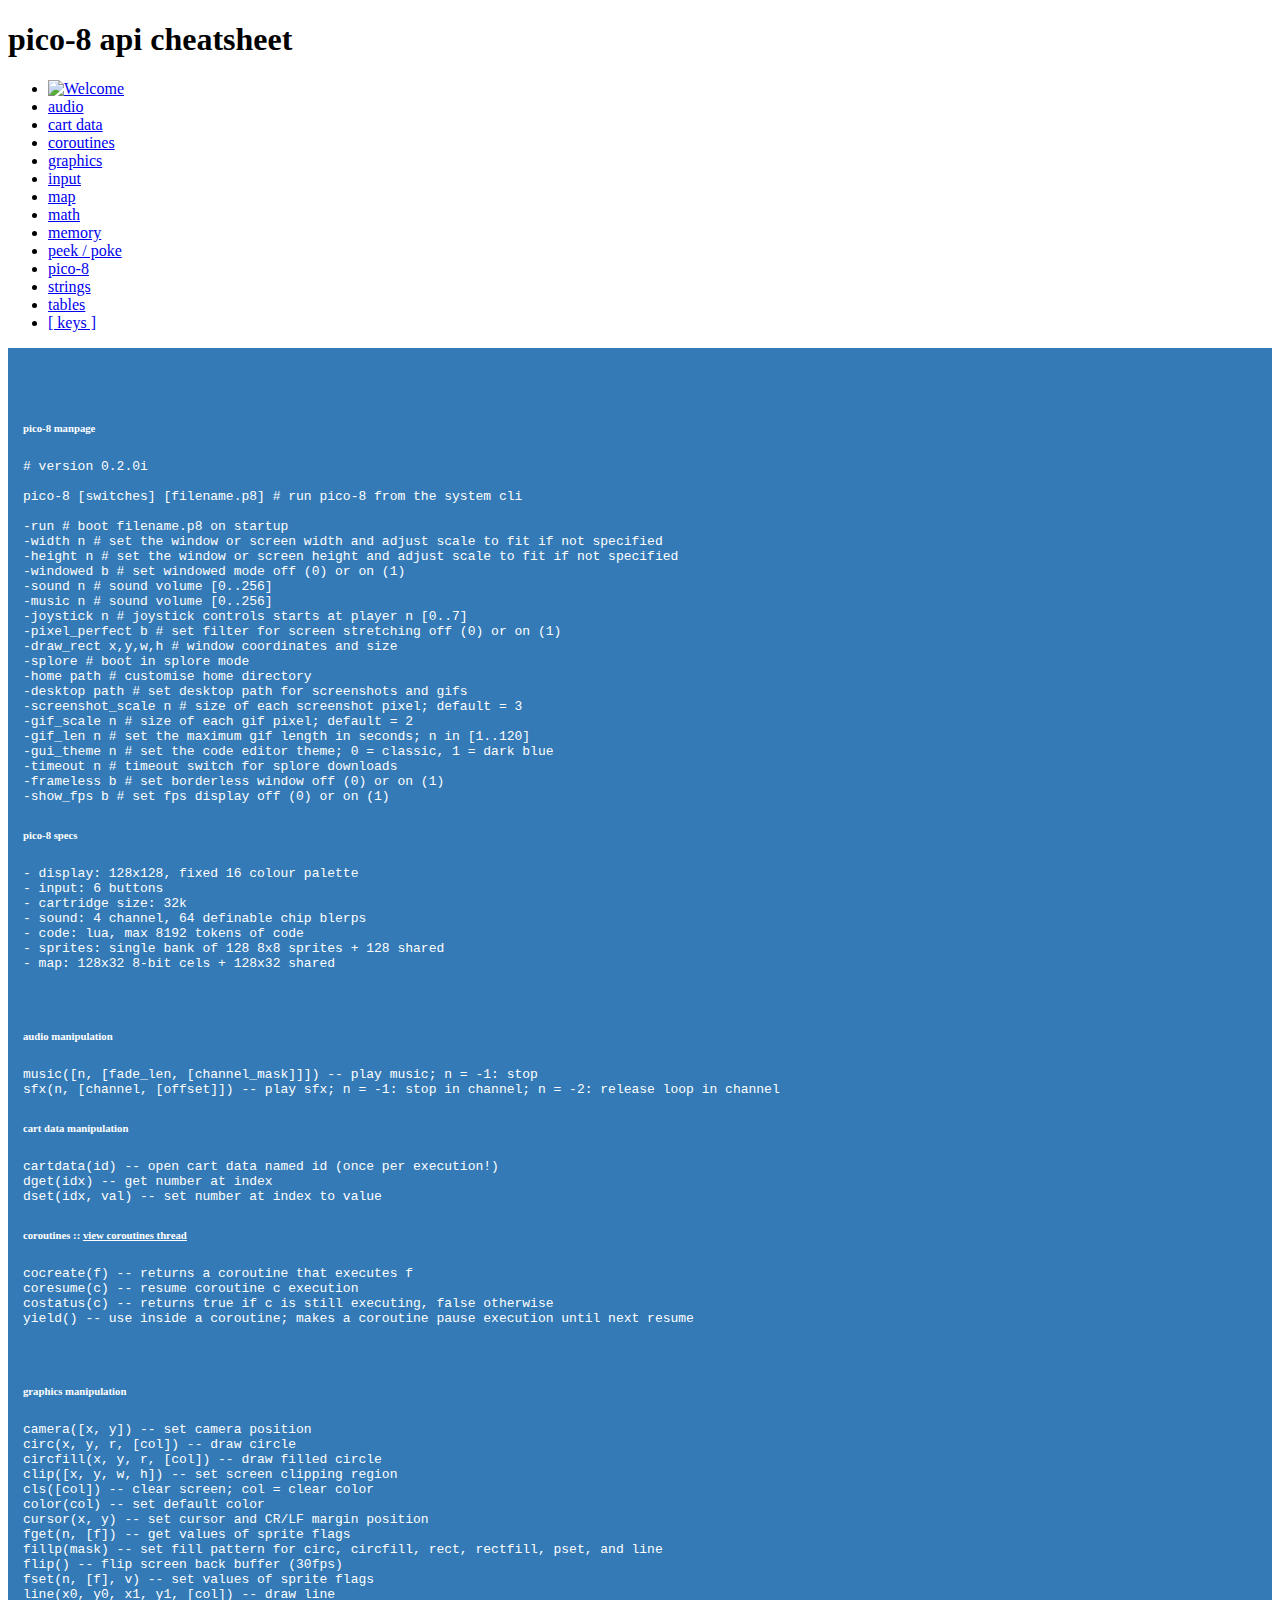
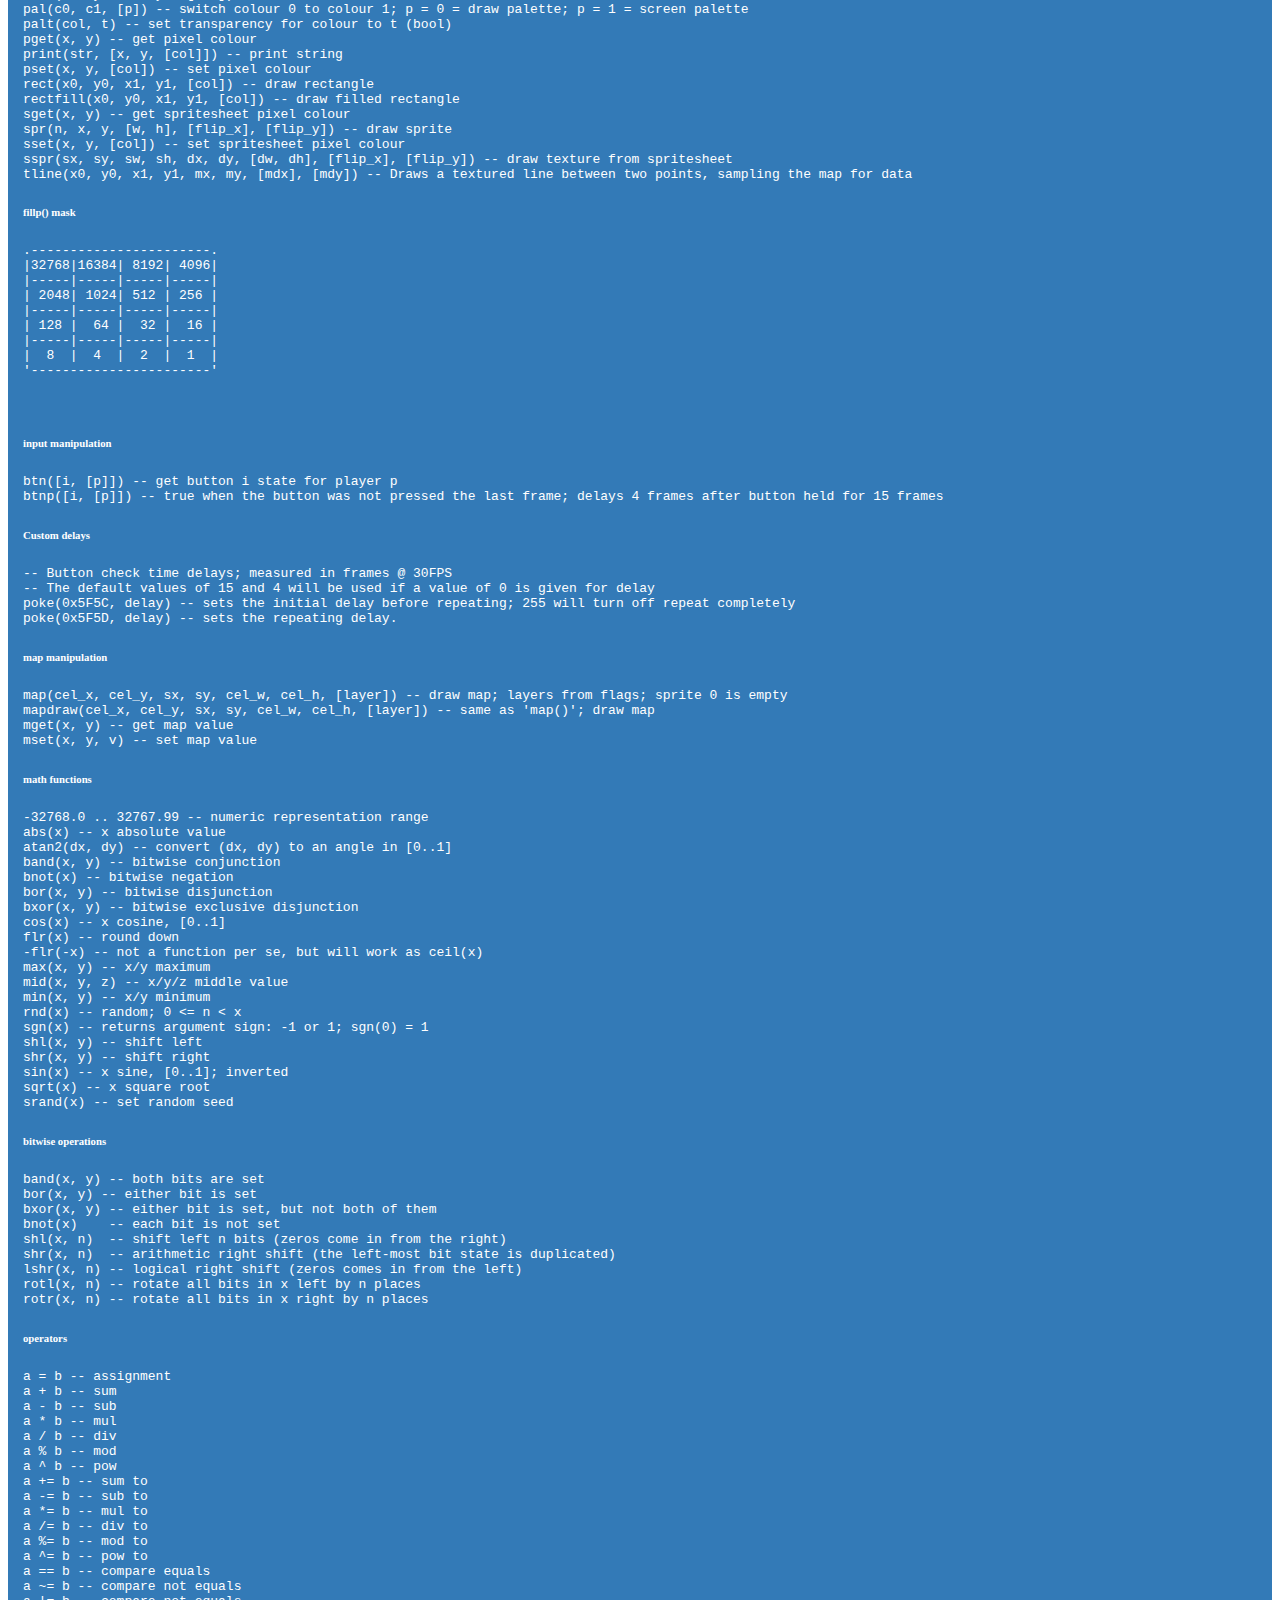
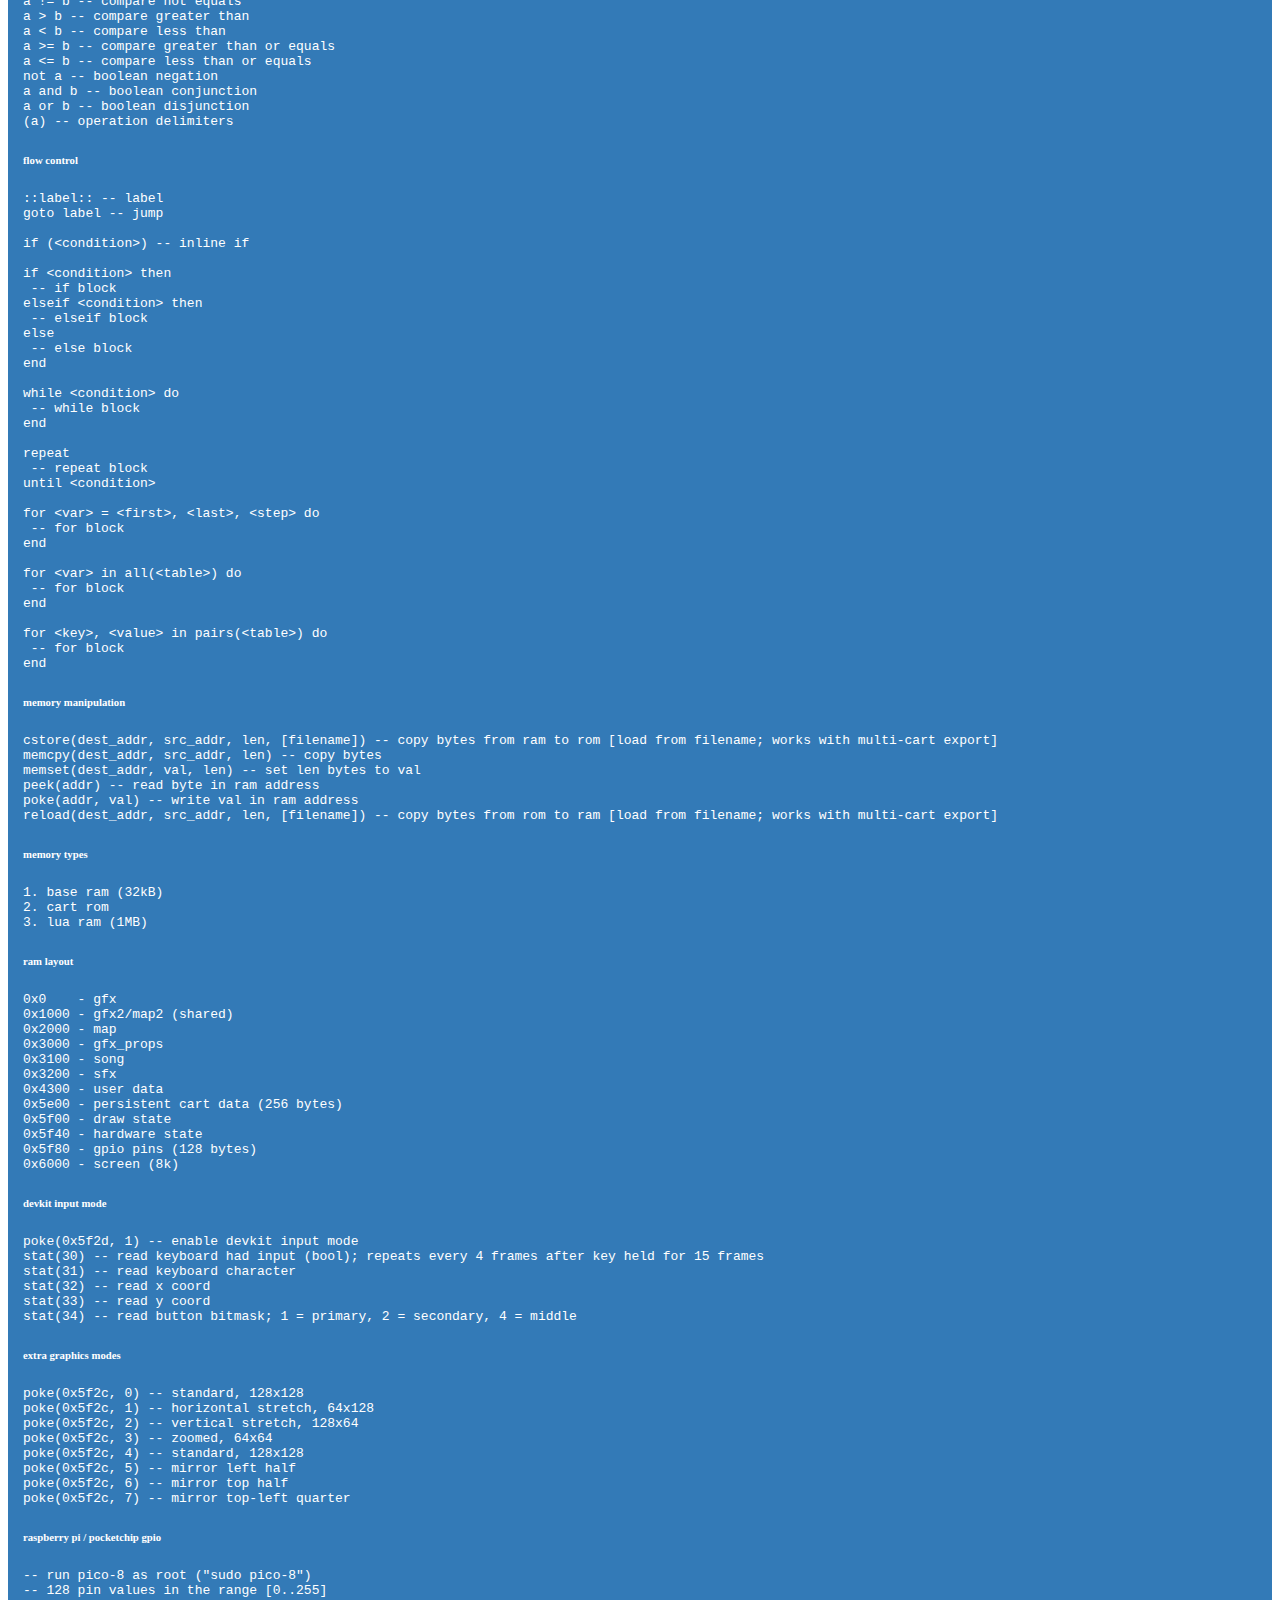
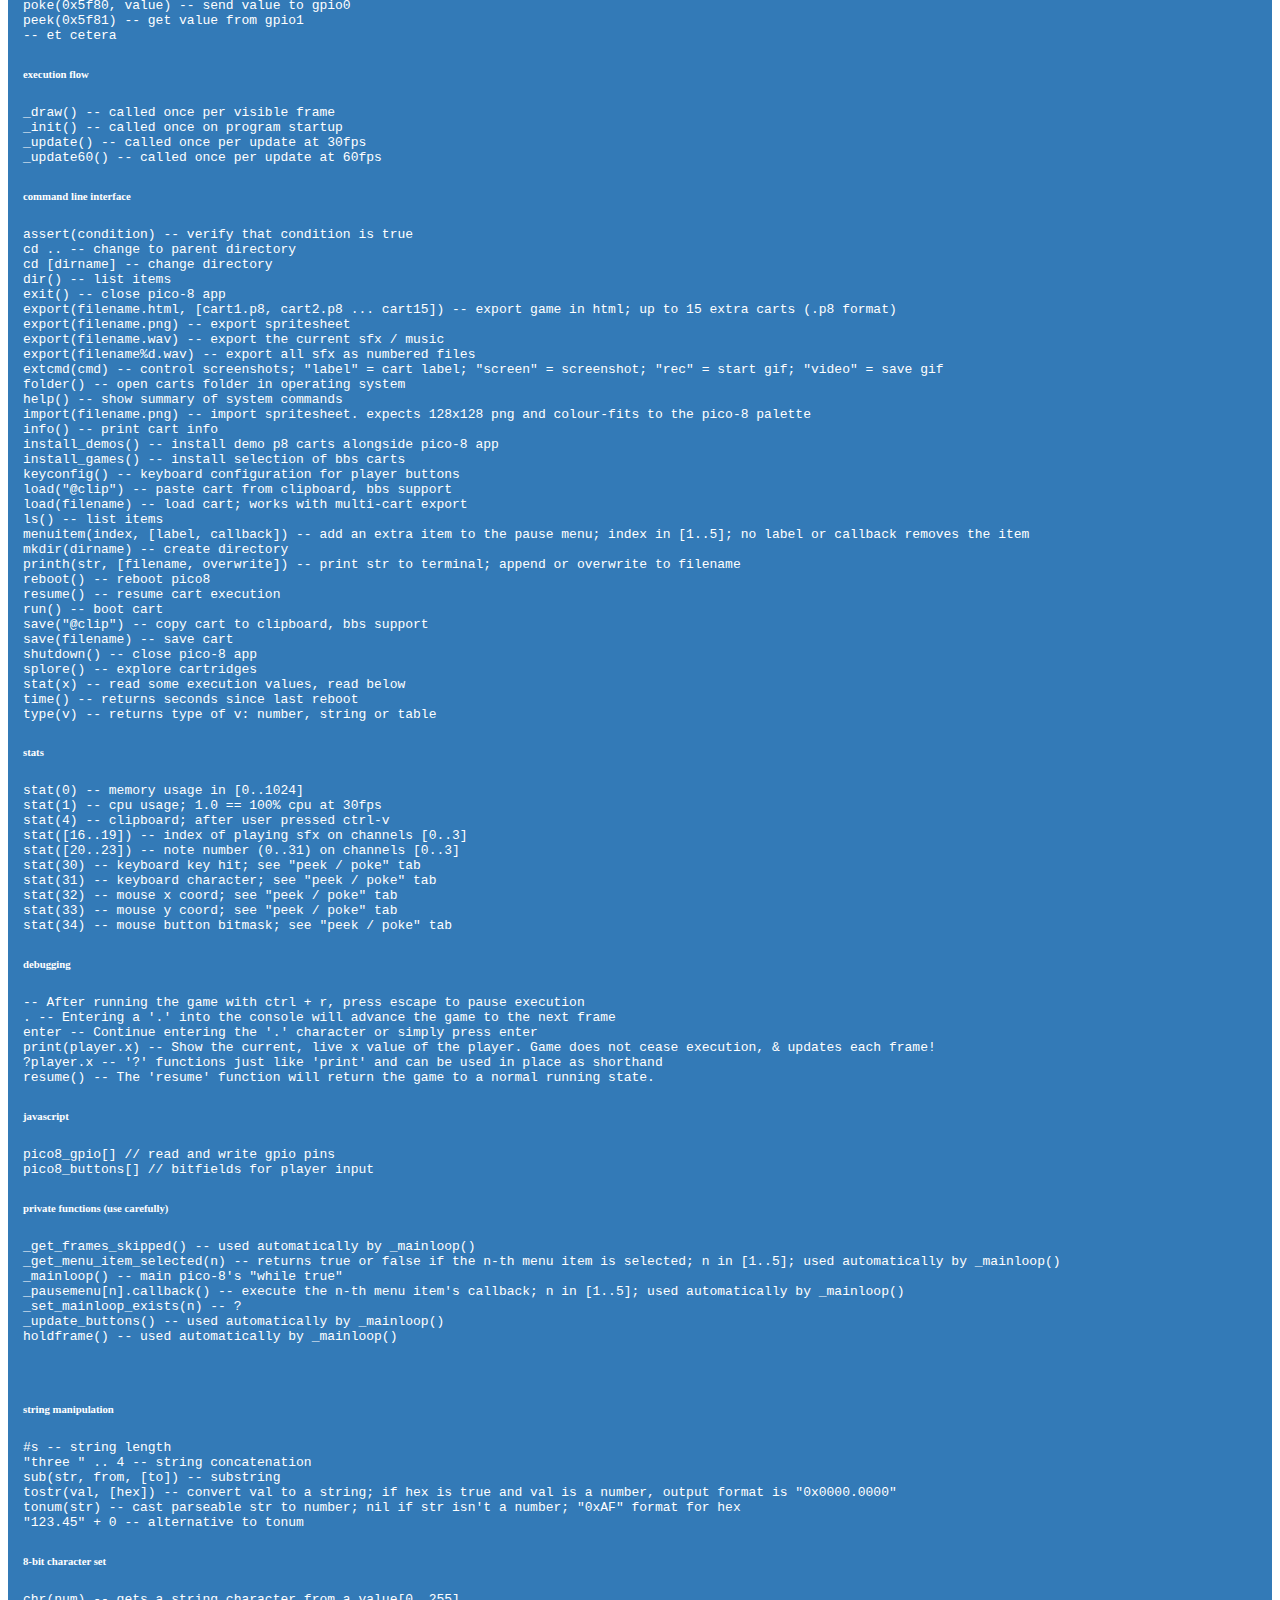
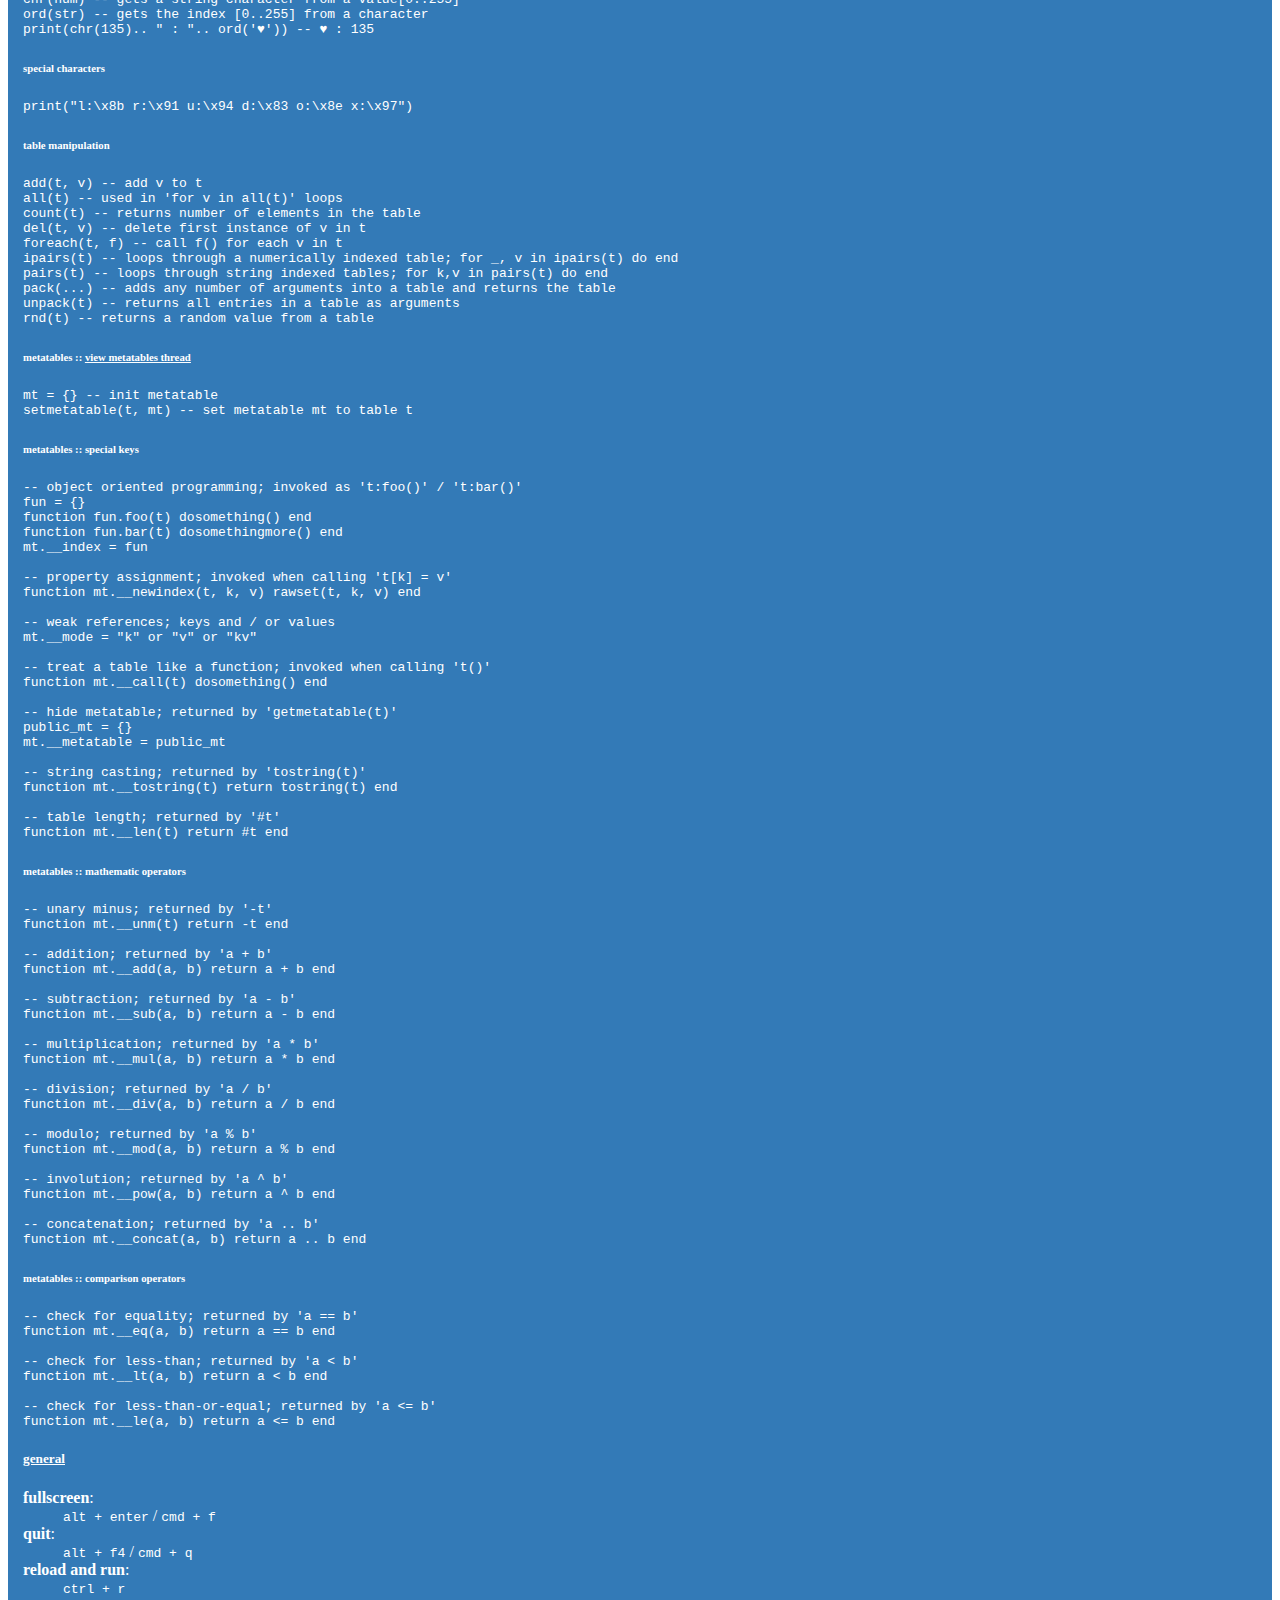
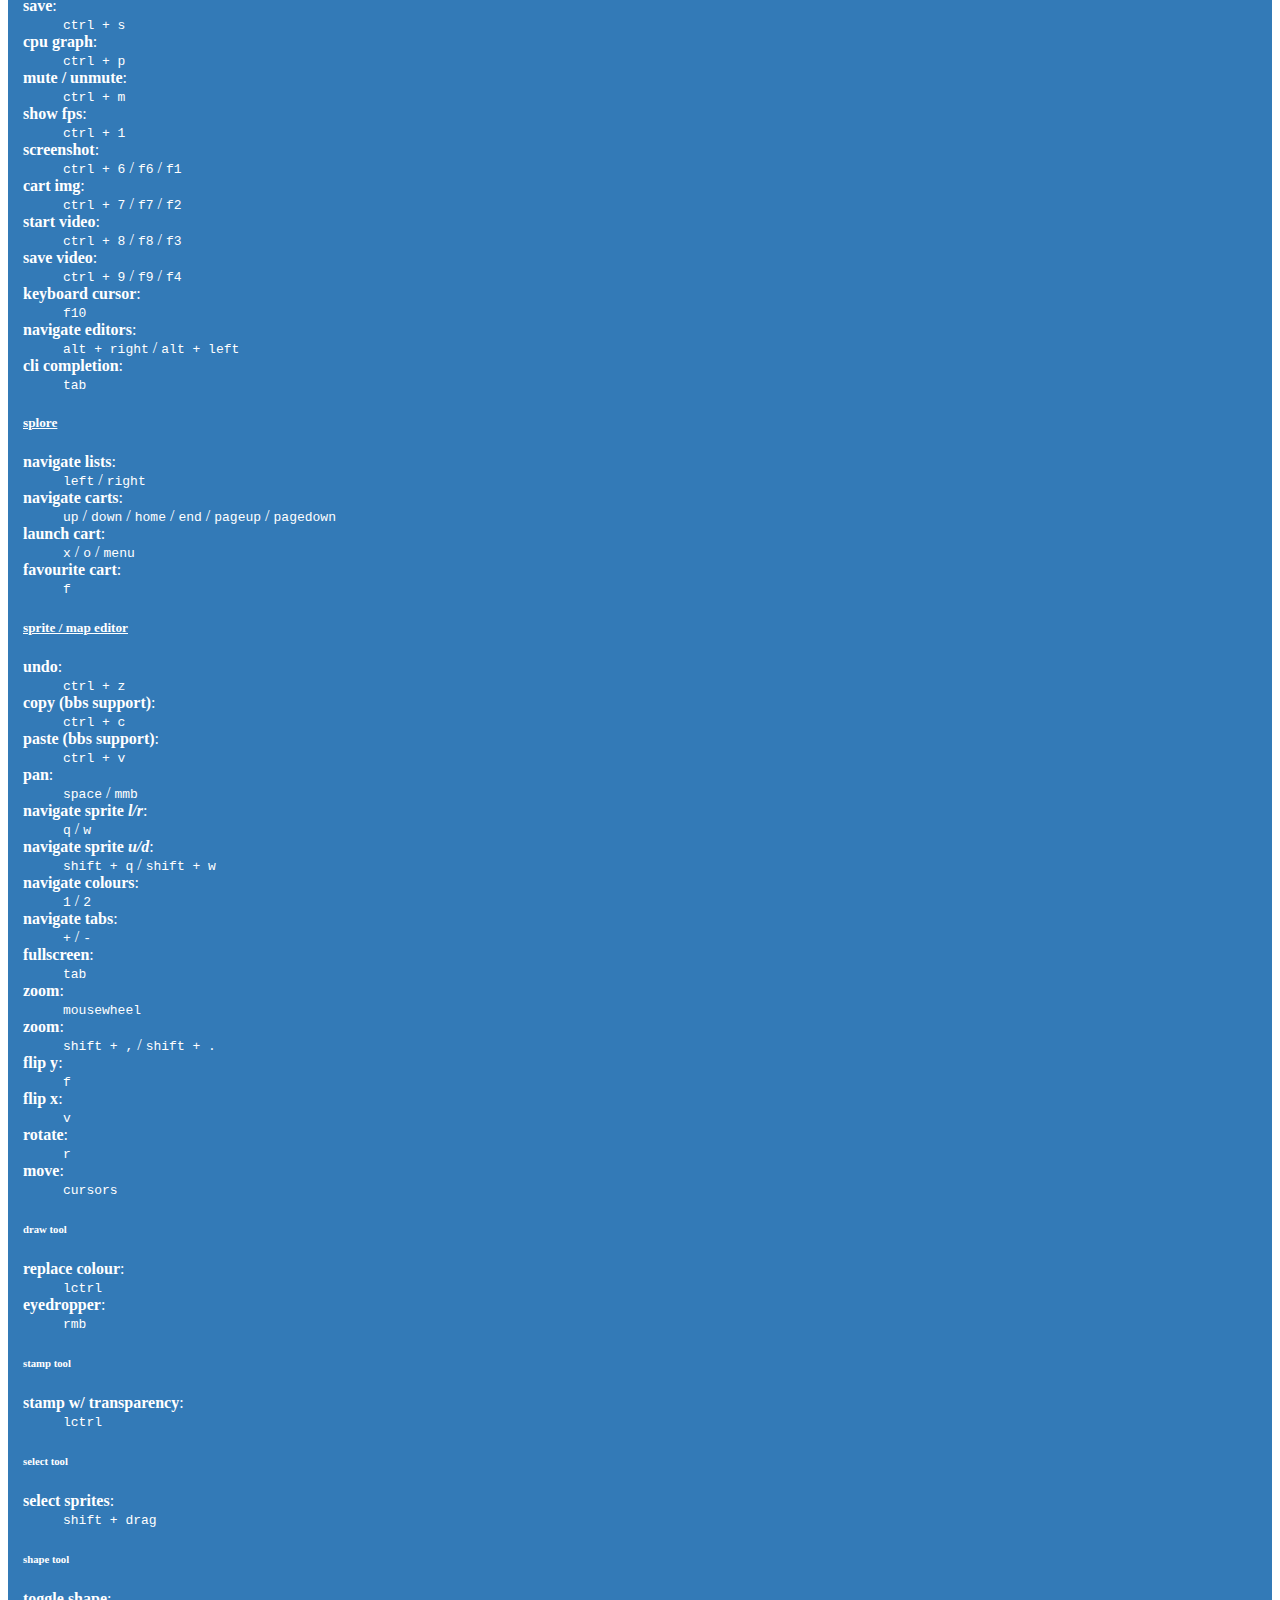
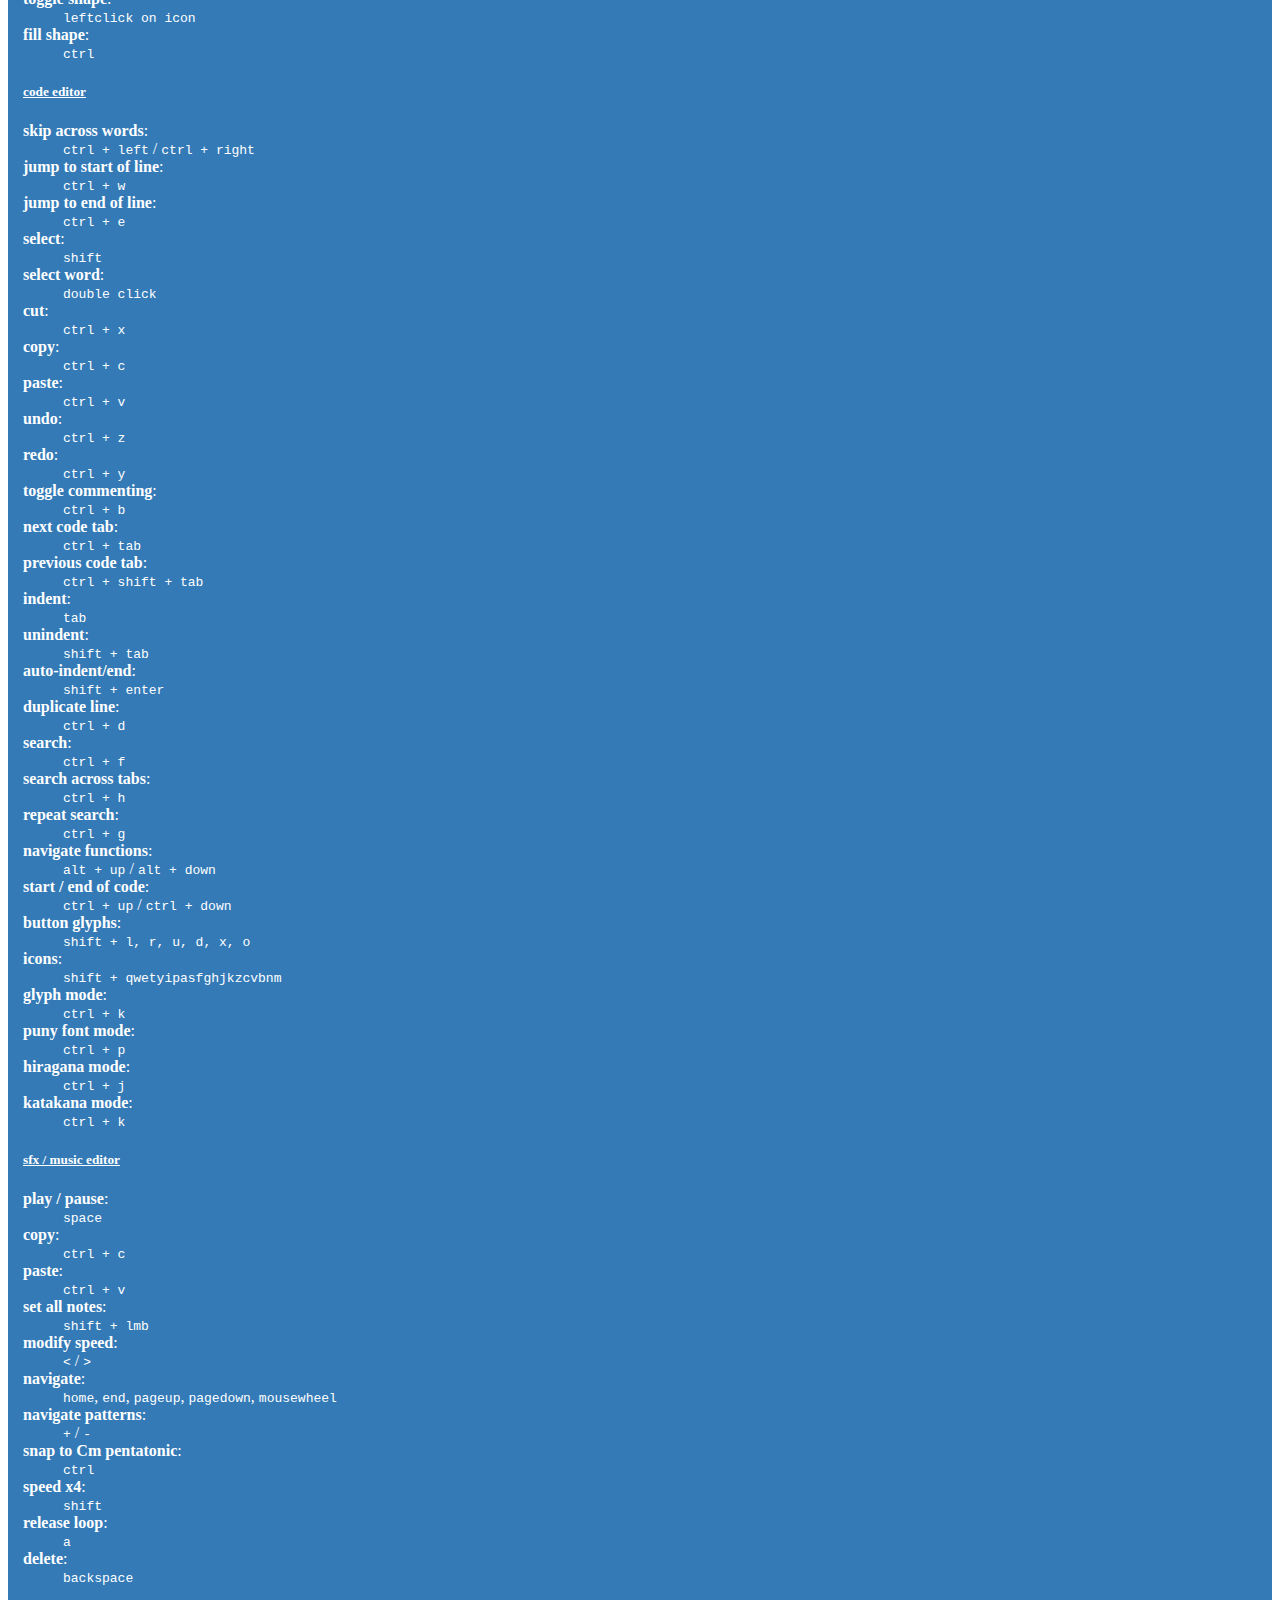
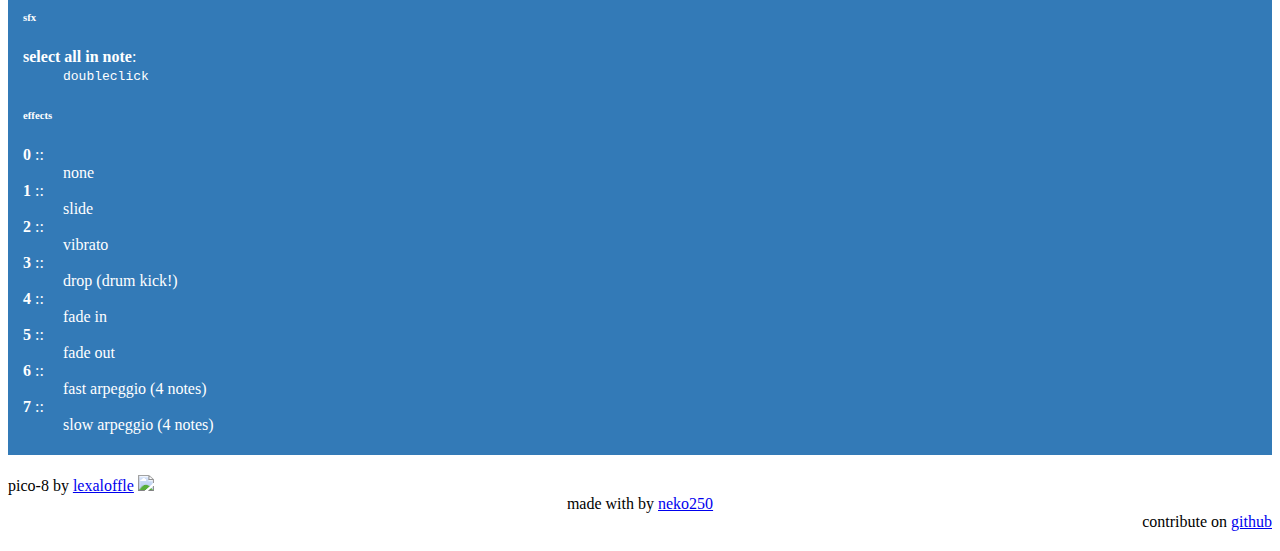
==== index.html @ 26eeb1dd ":dragon: Added key shortcuts, tables, some math" ====
<!DOCTYPE html>
<html lang="en">
  <head>
    <meta charset="utf-8">
    <meta name="viewport" content="width=device-width, initial-scale=1">
    <link href="img/icon.png" rel="icon">
    <title>pico-8 api</title>
    <link rel="stylesheet" href="css/bootstrap.min.css" media="screen" title="bootstrap" charset="utf-8">
    <link rel="stylesheet" href="css/highlight/monokai.css">
    <style type="text/css">
      body {
        background-image: url("img/bg.png");
        background-repeat: repeat;
      }
      .nav-pills > li > a {
        border-radius: 4px 4px 0 0;
      }
      .tab-content {
        color: white;
        background-color: #337ab7;
        padding: 15px 15px 5px 15px;
      }
      div.tab-pane ul {
        padding-left: 1.7rem;
        padding-bottom: 1.7rem;
      }
      .api {
        background-color: #fff;
        border-radius: 5px;
        margin-top: 20px;
        margin-bottom: 20px;
      }
      .footer {
        background-color: #fff;
        margin-top: 20px;
        margin-bottom: 10px;
      }
    </style>
    <script src="https://use.fontawesome.com/1452dd4c19.js"></script>
  </head>
  <body>

    <!--
      [ TOC ]
      =======

      0x00. HEADER
      0x01. NAVBAR
      0x02. HOME
      0x03. AUDIO
      0x04. CART DATA
      0x05. COROUTINES
      0x06. GRAPHICS
      0x07. INPUT
      0x08. MAP
      0x09. MATH
      0x0A. MEMORY
      0x0B. PEEK / POKE
      0x0C. PICO-8
      0x0D. STRINGS
      0x0E. TABLES
      0x0F. KEYS
        0x00. KEYS_0
        0x01. KEYS_1
    -->

    <div id="content" class="container api">
      <!-- HEADER -->
      <div class="page-header">
        <h1>pico-8 api cheatsheet</h1>
      </div>

      <!-- NAVBAR -->
      <ul class="nav nav-pills">
        <!-- class="active" in li -->
        <li role="presentation" class="active"><a href="#home" aria-controls="home" role="tab" data-toggle="tab"><img src="img/icon.png" height="12em" alt="Welcome"></a></li>
        <li role="presentation"><a href="#audio" aria-controls="audio" role="tab" data-toggle="tab">audio</a></li>
        <li role="presentation"><a href="#cartdata" aria-controls="data" role="tab" data-toggle="tab">cart data</a></li>
        <li role="presentation"><a href="#coroutines" aria-controls="coroutines" role="tab" data-toggle="tab">coroutines</a></li>
        <li role="presentation"><a href="#graphics" aria-controls="graphics" role="tab" data-toggle="tab">graphics</a></li>
        <li role="presentation"><a href="#input" aria-controls="input" role="tab" data-toggle="tab">input</a></li>
        <li role="presentation"><a href="#map" aria-controls="map" role="tab" data-toggle="tab">map</a></li>
        <li role="presentation"><a href="#math" aria-controls="math" role="tab" data-toggle="tab">math</a></li>
        <li role="presentation"><a href="#memory" aria-controls="memory" role="tab" data-toggle="tab">memory</a></li>
        <li role="presentation"><a href="#peekpoke" aria-controls="peekpoke" role="tab" data-toggle="tab">peek / poke</a></li>
        <li role="presentation"><a href="#pico8" aria-controls="picocli" role="tab" data-toggle="tab">pico-8</a></li>
        <li role="presentation"><a href="#strings" aria-controls="strings" role="tab" data-toggle="tab">strings</a></li>
        <li role="presentation"><a href="#tables" aria-controls="tables" role="tab" data-toggle="tab">tables</a></li>
        <li role="presentation"><a href="#keys" aria-controls="keys" role="tab" data-toggle="tab">[ keys ]</a></li>
      </ul>

      <div class="tab-content clearfix">
        <!-- HOME -->
        <div role="tabpanel" class="tab-pane active" id="home">
          <p><center><img src="img/icon.png" alt="" class="img-responsive"></center></p>

          <h6>pico-8 manpage</h6>
          <pre><code class="bash"># version 0.2.0i

pico-8 [switches] [filename.p8] # run pico-8 from the system cli

-run # boot filename.p8 on startup
-width n # set the window or screen width and adjust scale to fit if not specified
-height n # set the window or screen height and adjust scale to fit if not specified
-windowed b # set windowed mode off (0) or on (1)
-sound n # sound volume [0..256]
-music n # sound volume [0..256]
-joystick n # joystick controls starts at player n [0..7]
-pixel_perfect b # set filter for screen stretching off (0) or on (1)
-draw_rect x,y,w,h # window coordinates and size
-splore # boot in splore mode
-home path # customise home directory
-desktop path # set desktop path for screenshots and gifs
-screenshot_scale n # size of each screenshot pixel; default = 3
-gif_scale n # size of each gif pixel; default = 2
-gif_len n # set the maximum gif length in seconds; n in [1..120]
-gui_theme n # set the code editor theme; 0 = classic, 1 = dark blue
-timeout n # timeout switch for splore downloads
-frameless b # set borderless window off (0) or on (1)
-show_fps b # set fps display off (0) or on (1)</code></pre>

          <h6>pico-8 specs</h6>
          <pre><code class="markdown">- display: 128x128, fixed 16 colour palette
- input: 6 buttons
- cartridge size: 32k
- sound: 4 channel, 64 definable chip blerps
- code: lua, max 8192 tokens of code
- sprites: single bank of 128 8x8 sprites + 128 shared
- map: 128x32 8-bit cels + 128x32 shared</code></pre>
        </div>

        <!-- AUDIO -->
        <div role="tabpanel" class="tab-pane fade" id="audio">
          <p><center><img src="img/keyboard.png" alt="" class="img-responsive"></center></p>

          <h6>audio manipulation</h6>
          <pre><code class="lua">music([n, [fade_len, [channel_mask]]]) -- play music; n = -1: stop
sfx(n, [channel, [offset]]) -- play sfx; n = -1: stop in channel; n = -2: release loop in channel</code></pre>
        </div>

        <!-- CART DATA -->
        <div role="tabpanel" class="tab-pane fade" id="cartdata">
          <h6>cart data manipulation</h6>
          <pre><code class="lua">cartdata(id) -- open cart data named id (once per execution!)
dget(idx) -- get number at index
dset(idx, val) -- set number at index to value</code></pre>
        </div>

        <!-- COROUTINES -->
        <div role="tabpanel" class="tab-pane fade" id="coroutines">
          <h6>coroutines :: <u><a href="http://www.lexaloffle.com/bbs/?tid=3458" target="_blank" style="color: white;">view coroutines thread</a></u></h6>
          <pre><code class="lua">cocreate(f) -- returns a coroutine that executes f
coresume(c) -- resume coroutine c execution
costatus(c) -- returns true if c is still executing, false otherwise
yield() -- use inside a coroutine; makes a coroutine pause execution until next resume</code></pre>
          <p><center></center></p>
        </div>

        <!-- GRAPHICS -->
        <div role="tabpanel" class="tab-pane fade" id="graphics">
          <p><center><img style="border-radius: 5px;" src="img/colors.png" alt="" class="img-responsive"></center></p>

          <h6>graphics manipulation</h6>
          <pre><code class="lua">camera([x, y]) -- set camera position
circ(x, y, r, [col]) -- draw circle
circfill(x, y, r, [col]) -- draw filled circle
clip([x, y, w, h]) -- set screen clipping region
cls([col]) -- clear screen; col = clear color
color(col) -- set default color
cursor(x, y) -- set cursor and CR/LF margin position
fget(n, [f]) -- get values of sprite flags
fillp(mask) -- set fill pattern for circ, circfill, rect, rectfill, pset, and line
flip() -- flip screen back buffer (30fps)
fset(n, [f], v) -- set values of sprite flags
line(x0, y0, x1, y1, [col]) -- draw line
pal(c0, c1, [p]) -- switch colour 0 to colour 1; p = 0 = draw palette; p = 1 = screen palette
palt(col, t) -- set transparency for colour to t (bool)
pget(x, y) -- get pixel colour
print(str, [x, y, [col]]) -- print string
pset(x, y, [col]) -- set pixel colour
rect(x0, y0, x1, y1, [col]) -- draw rectangle
rectfill(x0, y0, x1, y1, [col]) -- draw filled rectangle
sget(x, y) -- get spritesheet pixel colour
spr(n, x, y, [w, h], [flip_x], [flip_y]) -- draw sprite
sset(x, y, [col]) -- set spritesheet pixel colour
sspr(sx, sy, sw, sh, dx, dy, [dw, dh], [flip_x], [flip_y]) -- draw texture from spritesheet
tline(x0, y0, x1, y1, mx, my, [mdx], [mdy]) -- Draws a textured line between two points, sampling the map for data
</code></pre>
          <h6>fillp() mask</h6>
          <pre><code>.-----------------------.
|32768|16384| 8192| 4096|
|-----|-----|-----|-----|
| 2048| 1024| 512 | 256 |
|-----|-----|-----|-----|
| 128 |  64 |  32 |  16 |
|-----|-----|-----|-----|
|  8  |  4  |  2  |  1  |
'-----------------------'</code></pre>
        </div>

        <!-- INPUT -->
        <div role="tabpanel" class="tab-pane fade" id="input">
          <p><center><img style="border-radius: 5px;" src="img/input.png" alt="" class="img-responsive"></center></p>

          <h6>input manipulation</h6>
          <pre><code class="lua">btn([i, [p]]) -- get button i state for player p
btnp([i, [p]]) -- true when the button was not pressed the last frame; delays 4 frames after button held for 15 frames</code></pre>
					
					<h6>Custom delays</h6>
          <pre><code class="lua">-- Button check time delays; measured in frames @ 30FPS
-- The default values of 15 and 4 will be used if a value of 0 is given for delay
poke(0x5F5C, delay) -- sets the initial delay before repeating; 255 will turn off repeat completely
poke(0x5F5D, delay) -- sets the repeating delay.
</code></pre>
        </div>

        <!-- MAP -->
        <div role="tabpanel" class="tab-pane fade" id="map">
          <h6>map manipulation</h6>
          <pre><code class="lua">map(cel_x, cel_y, sx, sy, cel_w, cel_h, [layer]) -- draw map; layers from flags; sprite 0 is empty
mapdraw(cel_x, cel_y, sx, sy, cel_w, cel_h, [layer]) -- same as 'map()'; draw map
mget(x, y) -- get map value
mset(x, y, v) -- set map value</code></pre>
        </div>

        <!-- MATH -->
        <div role="tabpanel" class="tab-pane fade" id="math">
          <h6>math functions</h6>
          <pre><code class="lua">-32768.0 .. 32767.99 -- numeric representation range
abs(x) -- x absolute value
atan2(dx, dy) -- convert (dx, dy) to an angle in [0..1]
band(x, y) -- bitwise conjunction
bnot(x) -- bitwise negation
bor(x, y) -- bitwise disjunction
bxor(x, y) -- bitwise exclusive disjunction
cos(x) -- x cosine, [0..1]
flr(x) -- round down
-flr(-x) -- not a function per se, but will work as ceil(x)
max(x, y) -- x/y maximum
mid(x, y, z) -- x/y/z middle value
min(x, y) -- x/y minimum
rnd(x) -- random; 0 &lt;= n &lt; x
sgn(x) -- returns argument sign: -1 or 1; sgn(0) = 1
shl(x, y) -- shift left
shr(x, y) -- shift right
sin(x) -- x sine, [0..1]; inverted
sqrt(x) -- x square root
srand(x) -- set random seed</code></pre>

					<h6>bitwise operations</h6>
					<pre><code class='lua'>band(x, y) -- both bits are set
bor(x, y) -- either bit is set
bxor(x, y) -- either bit is set, but not both of them
bnot(x)&nbsp;&nbsp;&nbsp;&nbsp;-- each bit is not set
shl(x, n)&nbsp;&nbsp;-- shift left n bits (zeros come in from the right)
shr(x, n)&nbsp;&nbsp;-- arithmetic right shift (the left-most bit state is duplicated)
lshr(x, n) -- logical right shift (zeros comes in from the left)
rotl(x, n) -- rotate all bits in x left by n places
rotr(x, n) -- rotate all bits in x right by n places</code></pre>

          <h6>operators</h6>
          <pre><code class="lua">a = b -- assignment
a + b -- sum
a - b -- sub
a * b -- mul
a / b -- div
a % b -- mod
a ^ b -- pow
a += b -- sum to
a -= b -- sub to
a *= b -- mul to
a /= b -- div to
a %= b -- mod to
a ^= b -- pow to
a == b -- compare equals
a ~= b -- compare not equals
a != b -- compare not equals
a &gt; b -- compare greater than
a &lt; b -- compare less than
a &gt;= b -- compare greater than or equals
a &lt;= b -- compare less than or equals
not a -- boolean negation
a and b -- boolean conjunction
a or b -- boolean disjunction
(a) -- operation delimiters</code></pre>

          <h6>flow control</h6>
          <pre><code class="lua">::label:: -- label
goto label -- jump

if (&lt;condition&gt;) -- inline if

if &lt;condition&gt; then
 -- if block
elseif &lt;condition&gt; then
 -- elseif block
else
 -- else block
end

while &lt;condition&gt; do
 -- while block
end

repeat
 -- repeat block
until &lt;condition&gt;

for &lt;var&gt; = &lt;first&gt;, &lt;last&gt;, &lt;step&gt; do
 -- for block
end

for &lt;var&gt; in all(&lt;table&gt;) do
 -- for block
end

for &lt;key&gt;, &lt;value&gt; in pairs(&lt;table&gt;) do
 -- for block
end</code></pre>
        </div>

        <!-- MEMORY -->
        <div role="tabpanel" class="tab-pane fade" id="memory">
          <h6>memory manipulation</h6>
          <pre><code class="lua">cstore(dest_addr, src_addr, len, [filename]) -- copy bytes from ram to rom [load from filename; works with multi-cart export]
memcpy(dest_addr, src_addr, len) -- copy bytes
memset(dest_addr, val, len) -- set len bytes to val
peek(addr) -- read byte in ram address
poke(addr, val) -- write val in ram address
reload(dest_addr, src_addr, len, [filename]) -- copy bytes from rom to ram [load from filename; works with multi-cart export]</code></pre>

          <h6>memory types</h6>
          <pre><code class="markdown">1. base ram (32kB)
2. cart rom
3. lua ram (1MB)</code></pre>

          <h6>ram layout</h6>
          <pre><code class="markdown">0x0    - gfx
0x1000 - gfx2/map2 (shared)
0x2000 - map
0x3000 - gfx_props
0x3100 - song
0x3200 - sfx
0x4300 - user data
0x5e00 - persistent cart data (256 bytes)
0x5f00 - draw state
0x5f40 - hardware state
0x5f80 - gpio pins (128 bytes)
0x6000 - screen (8k)</code></pre>
        </div>

        <!-- PEEK / POKE -->
        <div role="tabpanel" class="tab-pane fade" id="peekpoke">
          <h6>devkit input mode</h6>
          <pre><code class="lua">poke(0x5f2d, 1) -- enable devkit input mode
stat(30) -- read keyboard had input (bool); repeats every 4 frames after key held for 15 frames
stat(31) -- read keyboard character
stat(32) -- read x coord
stat(33) -- read y coord
stat(34) -- read button bitmask; 1 = primary, 2 = secondary, 4 = middle</code></pre>

          <h6>extra graphics modes</h6>
          <pre><code class="lua">poke(0x5f2c, 0) -- standard, 128x128
poke(0x5f2c, 1) -- horizontal stretch, 64x128
poke(0x5f2c, 2) -- vertical stretch, 128x64
poke(0x5f2c, 3) -- zoomed, 64x64
poke(0x5f2c, 4) -- standard, 128x128
poke(0x5f2c, 5) -- mirror left half
poke(0x5f2c, 6) -- mirror top half
poke(0x5f2c, 7) -- mirror top-left quarter</code></pre>

          <h6>raspberry pi / pocketchip gpio</h6>
          <pre><code class="lua">-- run pico-8 as root ("sudo pico-8")
-- 128 pin values in the range [0..255]
poke(0x5f80, value) -- send value to gpio0
peek(0x5f81) -- get value from gpio1
-- et cetera</code></pre>
        </div>

        <!-- PICO-8 -->
        <div role="tabpanel" class="tab-pane fade" id="pico8">
          <h6>execution flow</h6>
          <pre><code class="lua">_draw() -- called once per visible frame
_init() -- called once on program startup
_update() -- called once per update at 30fps
_update60() -- called once per update at 60fps</code></pre>

          <h6>command line interface</h6>
          <pre><code class="lua">assert(condition) -- verify that condition is true
cd .. -- change to parent directory
cd [dirname] -- change directory
dir() -- list items
exit() -- close pico-8 app
export(filename.html, [cart1.p8, cart2.p8 ... cart15]) -- export game in html; up to 15 extra carts (.p8 format)
export(filename.png) -- export spritesheet
export(filename.wav) -- export the current sfx / music
export(filename%d.wav) -- export all sfx as numbered files
extcmd(cmd) -- control screenshots; "label" = cart label; "screen" = screenshot; "rec" = start gif; "video" = save gif
folder() -- open carts folder in operating system
help() -- show summary of system commands
import(filename.png) -- import spritesheet. expects 128x128 png and colour-fits to the pico-8 palette
info() -- print cart info
install_demos() -- install demo p8 carts alongside pico-8 app
install_games() -- install selection of bbs carts
keyconfig() -- keyboard configuration for player buttons
load("@clip") -- paste cart from clipboard, bbs support
load(filename) -- load cart; works with multi-cart export
ls() -- list items
menuitem(index, [label, callback]) -- add an extra item to the pause menu; index in [1..5]; no label or callback removes the item
mkdir(dirname) -- create directory
printh(str, [filename, overwrite]) -- print str to terminal; append or overwrite to filename
reboot() -- reboot pico8
resume() -- resume cart execution
run() -- boot cart
save("@clip") -- copy cart to clipboard, bbs support
save(filename) -- save cart
shutdown() -- close pico-8 app
splore() -- explore cartridges
stat(x) -- read some execution values, read below
time() -- returns seconds since last reboot
type(v) -- returns type of v: number, string or table</code></pre>

          <h6>stats</h6>
          <pre><code class="lua">stat(0) -- memory usage in [0..1024]
stat(1) -- cpu usage; 1.0 == 100% cpu at 30fps
stat(4) -- clipboard; after user pressed ctrl-v
stat([16..19]) -- index of playing sfx on channels [0..3]
stat([20..23]) -- note number (0..31) on channels [0..3]
stat(30) -- keyboard key hit; see "peek / poke" tab
stat(31) -- keyboard character; see "peek / poke" tab
stat(32) -- mouse x coord; see "peek / poke" tab
stat(33) -- mouse y coord; see "peek / poke" tab
stat(34) -- mouse button bitmask; see "peek / poke" tab</code></pre>

          <h6>debugging</h6>
          <pre><code class="lua">-- After running the game with <kbd>ctrl + r</kbd>, press <kbd>escape</kbd> to pause execution
. -- Entering a '.' into the console will advance the game to the next frame
<kbd>enter</kbd> -- Continue entering the '.' character or simply press <kbd>enter</kbd>
print(player.x) -- Show the current, live x value of the player. Game does not cease execution, & updates each frame!
?player.x -- '?' functions just like 'print' and can be used in place as shorthand
resume() -- The 'resume' function will return the game to a normal running state.
</code></pre>

          <h6>javascript</h6>
          <pre><code class="javascript">pico8_gpio[] // read and write gpio pins
pico8_buttons[] // bitfields for player input</code></pre>

          <h6>private functions (use carefully)</h6>
          <pre><code class="lua">_get_frames_skipped() -- used automatically by _mainloop()
_get_menu_item_selected(n) -- returns true or false if the n-th menu item is selected; n in [1..5]; used automatically by _mainloop()
_mainloop() -- main pico-8's "while true"
_pausemenu[n].callback() -- execute the n-th menu item's callback; n in [1..5]; used automatically by _mainloop()
_set_mainloop_exists(n) -- ?
_update_buttons() -- used automatically by _mainloop()
holdframe() -- used automatically by _mainloop()</code></pre>
        </div>

        <!-- STRINGS -->
        <div role="tabpanel" class="tab-pane fade" id="strings">
          <p><center><img style="border-radius: 5px;" src="img/glyphs.png" alt="" class="img-responsive"></center></p>

          <h6>string manipulation</h6>
          <pre><code class="lua">#s -- string length
"three " .. 4 -- string concatenation
sub(str, from, [to]) -- substring
tostr(val, [hex]) -- convert val to a string; if hex is true and val is a number, output format is "0x0000.0000"
tonum(str) -- cast parseable str to number; nil if str isn't a number; "0xAF" format for hex
"123.45" + 0 -- alternative to tonum
</code></pre>

          <h6>8-bit character set</h6>
          <pre><code class="lua">chr(num) -- gets a string character from a value[0..255]
ord(str) -- gets the index [0..255] from a character
print(chr(135).. " : ".. ord('♥')) -- ♥ : 135 </code></pre>


          <h6>special characters</h6>
          <pre><code class="lua">print("l:\x8b r:\x91 u:\x94 d:\x83 o:\x8e x:\x97")</code></pre>
        </div>

        <!-- TABLES -->
        <div role="tabpanel" class="tab-pane fade" id="tables">
          <h6>table manipulation</h6>
          <pre><code class="lua">add(t, v) -- add v to t
all(t) -- used in 'for v in all(t)' loops
count(t) -- returns number of elements in the table
del(t, v) -- delete first instance of v in t
foreach(t, f) -- call f() for each v in t
ipairs(t) -- loops through a numerically indexed table; for _, v in ipairs(t) do end
pairs(t) -- loops through string indexed tables; for k,v in pairs(t) do end
pack(...) -- adds any number of arguments into a table and returns the table
unpack(t) -- returns all entries in a table as arguments
rnd(t) -- returns a random value from a table
</code></pre>

          <h6>metatables :: <u><a href="http://www.lexaloffle.com/bbs/?tid=3342" target="_blank" style="color: white;">view metatables thread</a></u></h6>
          <pre><code class="lua">mt = {} -- init metatable
setmetatable(t, mt) -- set metatable mt to table t</code></pre>

          <h6>metatables :: special keys</h6>
          <pre><code class="lua">-- object oriented programming; invoked as 't:foo()' / 't:bar()'
fun = {}
function fun.foo(t) dosomething() end
function fun.bar(t) dosomethingmore() end
mt.__index = fun

-- property assignment; invoked when calling 't[k] = v'
function mt.__newindex(t, k, v) rawset(t, k, v) end

-- weak references; keys and / or values
mt.__mode = "k" or "v" or "kv"

-- treat a table like a function; invoked when calling 't()'
function mt.__call(t) dosomething() end

-- hide metatable; returned by 'getmetatable(t)'
public_mt = {}
mt.__metatable = public_mt

-- string casting; returned by 'tostring(t)'
function mt.__tostring(t) return tostring(t) end

-- table length; returned by '#t'
function mt.__len(t) return #t end</code></pre>

          <h6>metatables :: mathematic operators</h6>
          <pre><code class="lua">-- unary minus; returned by '-t'
function mt.__unm(t) return -t end

-- addition; returned by 'a + b'
function mt.__add(a, b) return a + b end

-- subtraction; returned by 'a - b'
function mt.__sub(a, b) return a - b end

-- multiplication; returned by 'a * b'
function mt.__mul(a, b) return a * b end

-- division; returned by 'a / b'
function mt.__div(a, b) return a / b end

-- modulo; returned by 'a % b'
function mt.__mod(a, b) return a % b end

-- involution; returned by 'a ^ b'
function mt.__pow(a, b) return a ^ b end

-- concatenation; returned by 'a .. b'
function mt.__concat(a, b) return a .. b end</code></pre>

          <h6>metatables :: comparison operators</h6>
          <pre><code class="lua">-- check for equality; returned by 'a == b'
function mt.__eq(a, b) return a == b end

-- check for less-than; returned by 'a < b'
function mt.__lt(a, b) return a < b end

-- check for less-than-or-equal; returned by 'a <= b'
function mt.__le(a, b) return a <= b end</code></pre>
        </div>

        <!-- KEYS -->
        <div role="tabpanel" class="tab-pane fade" id="keys">
          <div class="row">
            <!-- KEYS_0 -->
            <div class="col-md-6">
              <h5><u>general</u></h5>
              <dl class="dl-horizontal">
                <dt><strong>fullscreen</strong>:</dt> <dd><kbd>alt + enter</kbd> / <kbd>cmd + f</kbd></dd>
                <dt><strong>quit</strong>:</dt> <dd><kbd>alt + f4</kbd> / <kbd>cmd + q</kbd></dd>
                <dt><strong>reload and run</strong>:</dt> <dd><kbd>ctrl + r</kbd></dd>
                <dt><strong>save</strong>:</dt> <dd><kbd>ctrl + s</kbd></dd>
                <dt><strong>cpu graph</strong>:</dt> <dd><kbd>ctrl + p</kbd></dd>
                <dt><strong>mute / unmute</strong>:</dt> <dd><kbd>ctrl + m</kbd></dd>
                <dt><strong>show fps</strong>:</dt> <dd><kbd>ctrl + 1</kbd></dd>
                <dt><strong>screenshot</strong>:</dt> <dd><kbd>ctrl + 6</kbd> / <kbd>f6</kbd> / <kbd>f1</kbd></dd>
                <dt><strong>cart img</strong>:</dt> <dd><kbd>ctrl + 7</kbd> / <kbd>f7</kbd> / <kbd>f2</kbd></dd>
                <dt><strong>start video</strong>:</dt> <dd><kbd>ctrl + 8</kbd> / <kbd>f8</kbd> / <kbd>f3</kbd></dd>
                <dt><strong>save video</strong>:</dt> <dd><kbd>ctrl + 9</kbd> / <kbd>f9</kbd> / <kbd>f4</kbd></dd>
                <dt><strong>keyboard cursor</strong>:</dt> <dd><kbd>f10</kbd></dd>
                <dt><strong>navigate editors</strong>:</dt> <dd><kbd>alt + right</kbd> / <kbd>alt + left</kbd></dd>
                <dt><strong>cli completion</strong>:</dt> <dd><kbd>tab</kbd></dd>
              </dl>

              <h5><u>splore</u></h5>
              <dl class="dl-horizontal">
                <dt><strong>navigate lists</strong>:</dt> <dd><kbd>left</kbd> / <kbd>right</kbd></dd>
                <dt><strong>navigate carts</strong>:</dt> <dd><kbd>up</kbd> / <kbd>down</kbd> / <kbd>home</kbd> / <kbd>end</kbd> / <kbd>pageup</kbd> / <kbd>pagedown</kbd></dd>
                <dt><strong>launch cart</strong>:</dt> <dd><kbd>x</kbd> / <kbd>o</kbd> / <kbd>menu</kbd></dd>
                <dt><strong>favourite cart</strong>:</dt> <dd><kbd>f</kbd></dd>
              </dl>

              <h5><u>sprite / map editor</u></h5>
              <dl class="dl-horizontal">
                <dt><strong>undo</strong>:</dt> <dd><kbd>ctrl + z</kbd></dd>
                <dt><strong>copy (bbs support)</strong>:</dt> <dd><kbd>ctrl + c</kbd></dd>
                <dt><strong>paste (bbs support)</strong>:</dt> <dd><kbd>ctrl + v</kbd></dd>
                <dt><strong>pan</strong>:</dt> <dd><kbd>space</kbd> / <kbd>mmb</kbd></dd>
                <dt><strong>navigate sprite <i>l/r</i></strong>:</dt> <dd><kbd>q</kbd> / <kbd>w</kbd></dd>
                <dt><strong>navigate sprite <i>u/d</i></strong>:</dt> <dd><kbd>shift + q</kbd> / <kbd>shift + w</kbd></dd>
                <dt><strong>navigate colours</strong>:</dt> <dd><kbd>1</kbd> / <kbd>2</kbd></dd>
                <dt><strong>navigate tabs</strong>:</dt> <dd><kbd>+</kbd> / <kbd>-</kbd></dd>
                <dt><strong>fullscreen</strong>:</dt> <dd><kbd>tab</kbd></dd>
                <dt><strong>zoom</strong>:</dt> <dd><kbd>mousewheel</kbd></dd>
                <dt><strong>zoom</strong>:</dt> <dd><kbd>shift + ,</kbd> / <kbd>shift + .</kbd></dd>
                <dt><strong>flip y</strong>:</dt> <dd><kbd>f</kbd></dd>
                <dt><strong>flip x</strong>:</dt> <dd><kbd>v</kbd></dd>
                <dt><strong>rotate</strong>:</dt> <dd><kbd>r</kbd></dd>
                <dt><strong>move</strong>:</dt> <dd><kbd>cursors</kbd></dd>
                <h6>draw tool</h6>
                <dt><strong>replace colour</strong>:</dt> <dd><kbd>lctrl</kbd></dd>
                <dt><strong>eyedropper</strong>:</dt> <dd><kbd>rmb</kbd></dd>
                <h6>stamp tool</h6>
                <dt><strong>stamp w/ transparency</strong>:</dt> <dd><kbd>lctrl</kbd></dd>
                <h6>select tool</h6>
                <dt><strong>select sprites</strong>:</dt> <dd><kbd>shift + drag</kbd></dd>
                <h6>shape tool</h6>
                <dt><strong>toggle shape</strong>:</dt> <dd><kbd>leftclick on icon</kbd></dd>
                <dt><strong>fill shape</strong>:</dt> <dd><kbd>ctrl</kbd></dd>
              </dl>
            </div>

            <!-- KEYS_1 -->
            <div class="col-md-6">
              <h5><u>code editor</u></h5>
              <dl class="dl-horizontal">
                <dt><strong>skip across words</strong>:</dt> <dd><kbd>ctrl + left</kbd> / <kbd>ctrl + right</kbd></dd>
                <dt><strong>jump to start of line</strong>:</dt> <dd><kbd>ctrl + w</kbd></dd>
                <dt><strong>jump to end of line</strong>:</dt> <dd><kbd>ctrl + e</kbd></dd>
                <dt><strong>select</strong>:</dt> <dd><kbd>shift</kbd></dd>
                <dt><strong>select word</strong>:</dt> <dd><kbd>double click</kbd></dd>
                <dt><strong>cut</strong>:</dt> <dd><kbd>ctrl + x</kbd></dd>
                <dt><strong>copy</strong>:</dt> <dd><kbd>ctrl + c</kbd></dd>
                <dt><strong>paste</strong>:</dt> <dd><kbd>ctrl + v</kbd></dd>
                <dt><strong>undo</strong>:</dt> <dd><kbd>ctrl + z</kbd></dd>
                <dt><strong>redo</strong>:</dt> <dd><kbd>ctrl + y</kbd></dd>
                <dt><strong>toggle commenting</strong>:</dt> <dd><kbd>ctrl + b</kbd></dd>
                <dt><strong>next code tab</strong>:</dt> <dd><kbd>ctrl + tab</kbd></dd>
                <dt><strong>previous code tab</strong>:</dt> <dd><kbd>ctrl + shift + tab</kbd></dd>
                <dt><strong>indent</strong>:</dt> <dd><kbd>tab</kbd></dd>
                <dt><strong>unindent</strong>:</dt> <dd><kbd>shift + tab</kbd></dd>
                <dt><strong>auto-indent/end</strong>:</dt> <dd><kbd>shift + enter</kbd></dd>
                <dt><strong>duplicate line</strong>:</dt> <dd><kbd>ctrl + d</kbd></dd>
                <dt><strong>search</strong>:</dt> <dd><kbd>ctrl + f</kbd></dd>
                <dt><strong>search across tabs</strong>:</dt> <dd><kbd>ctrl + h</kbd></dd>
                <dt><strong>repeat search</strong>:</dt> <dd><kbd>ctrl + g</kbd></dd>
                <dt><strong>navigate functions</strong>:</dt> <dd><kbd>alt + up</kbd> / <kbd>alt + down</kbd></dd>
                <dt><strong>start / end of code</strong>:</dt> <dd><kbd>ctrl + up</kbd> / <kbd>ctrl + down</kbd></dd>
                <dt><strong>button glyphs</strong>:</dt> <dd><kbd>shift + l, r, u, d, x, o</kbd></dd>
                <dt><strong>icons</strong>:</dt> <dd><kbd>shift + qwetyipasfghjkzcvbnm</kbd></dd>
                <dt><strong>glyph mode</strong>:</dt> <dd><kbd>ctrl + k</kbd></dd>
                <dt><strong>puny font mode</strong>:</dt> <dd><kbd>ctrl + p</kbd></dd>
                <dt><strong>hiragana mode</strong>:</dt> <dd><kbd>ctrl + j</kbd></dd>
                <dt><strong>katakana mode</strong>:</dt> <dd><kbd>ctrl + k</kbd></dd>

              </dl>

              <h5><u>sfx / music editor</u></h5>
              <dl class="dl-horizontal">
                <dt><strong>play / pause</strong>:</dt> <dd><kbd>space</kbd></dd>
                <dt><strong>copy</strong>:</dt> <dd><kbd>ctrl + c</kbd></dd>
                <dt><strong>paste</strong>:</dt> <dd><kbd>ctrl + v</kbd></dd>
                <dt><strong>set all notes</strong>:</dt> <dd><kbd>shift + lmb</kbd></dd>
                <dt><strong>modify speed</strong>:</dt> <dd><kbd>&lt;</kbd> / <kbd>&gt;</kbd></dd>
                <dt><strong>navigate</strong>:</dt> <dd><kbd>home</kbd>, <kbd>end</kbd>, <kbd>pageup</kbd>, <kbd>pagedown</kbd>, <kbd>mousewheel</kbd></dd>
                <dt><strong>navigate patterns</strong>:</dt> <dd><kbd>+</kbd> / <kbd>-</kbd></dd>
                <dt><strong>snap to Cm pentatonic</strong>:</dt> <dd><kbd>ctrl</kbd></dd>
                <dt><strong>speed x4</strong>:</dt> <dd><kbd>shift</kbd></dd>
                <dt><strong>release loop</strong>:</dt> <dd><kbd>a</kbd></dd>
                <dt><strong>delete</strong>:</dt> <dd><kbd>backspace</kbd></dd>
                <h6>sfx</h6>
                <dt><strong>select all in note</strong>:</dt> <dd><kbd>doubleclick</kbd></dd>
                <h6>effects</h6>
                <dt><strong>0</strong> ::</dt> <dd>none</dd>
                <dt><strong>1</strong> ::</dt> <dd>slide</dd>
                <dt><strong>2</strong> ::</dt> <dd>vibrato</dd>
                <dt><strong>3</strong> ::</dt> <dd>drop (drum kick!)</dd>
                <dt><strong>4</strong> ::</dt> <dd>fade in</dd>
                <dt><strong>5</strong> ::</dt> <dd>fade out</dd>
                <dt><strong>6</strong> ::</dt> <dd>fast arpeggio (4 notes)</dd>
                <dt><strong>7</strong> ::</dt> <dd>slow arpeggio (4 notes)</dd>
              </dl>
            </div>
          </div>
      </div>
    </div>

    <div class="footer">
      <div class="row">
        <div class="col-md-4" style="text-align: left;">pico-8 by <a href="http://www.lexaloffle.com/" target="_blank">lexaloffle</a> <img src="img/lexaloffle.png" style="width: 25px;"></img></div>
        <div class="col-md-4" style="text-align: center;">made with <i class="fa fa-heart text-danger"></i> by <a href="https://neko250.github.io" target="_blank">neko250</a></div>
        <div class="col-md-4" style="text-align: right;">contribute on <a href="https://github.com/Neko250/pico8-api" target="_blank">github</a> <i class="fa fa-lg fa-code-fork text-primary"></i></div>
      </div>
    </div>

    <script src="js/jquery.min.js" charset="utf-8"></script>
    <script src="js/bootstrap.min.js" charset="utf-8"></script>
    <script src="js/highlight.default.lua.js"></script>
    <script>hljs.initHighlightingOnLoad();</script>
  </body>
</html>
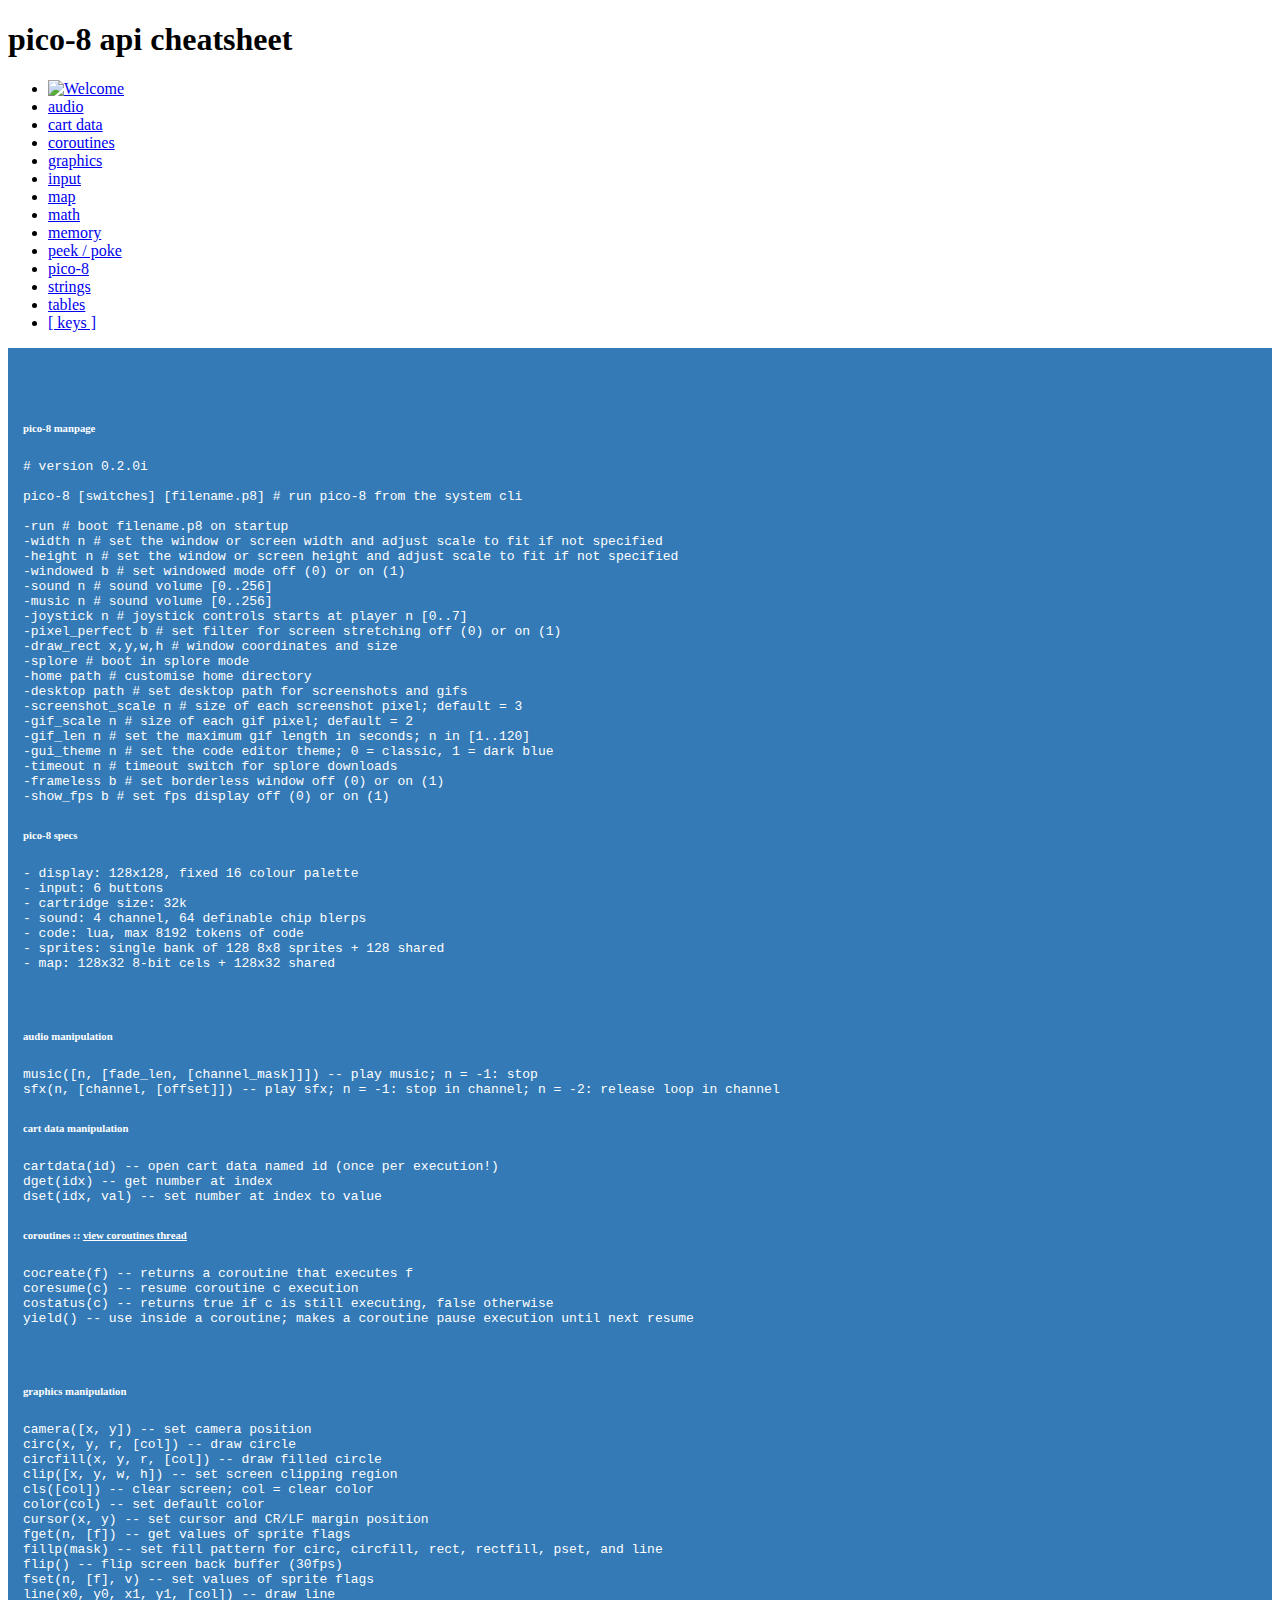
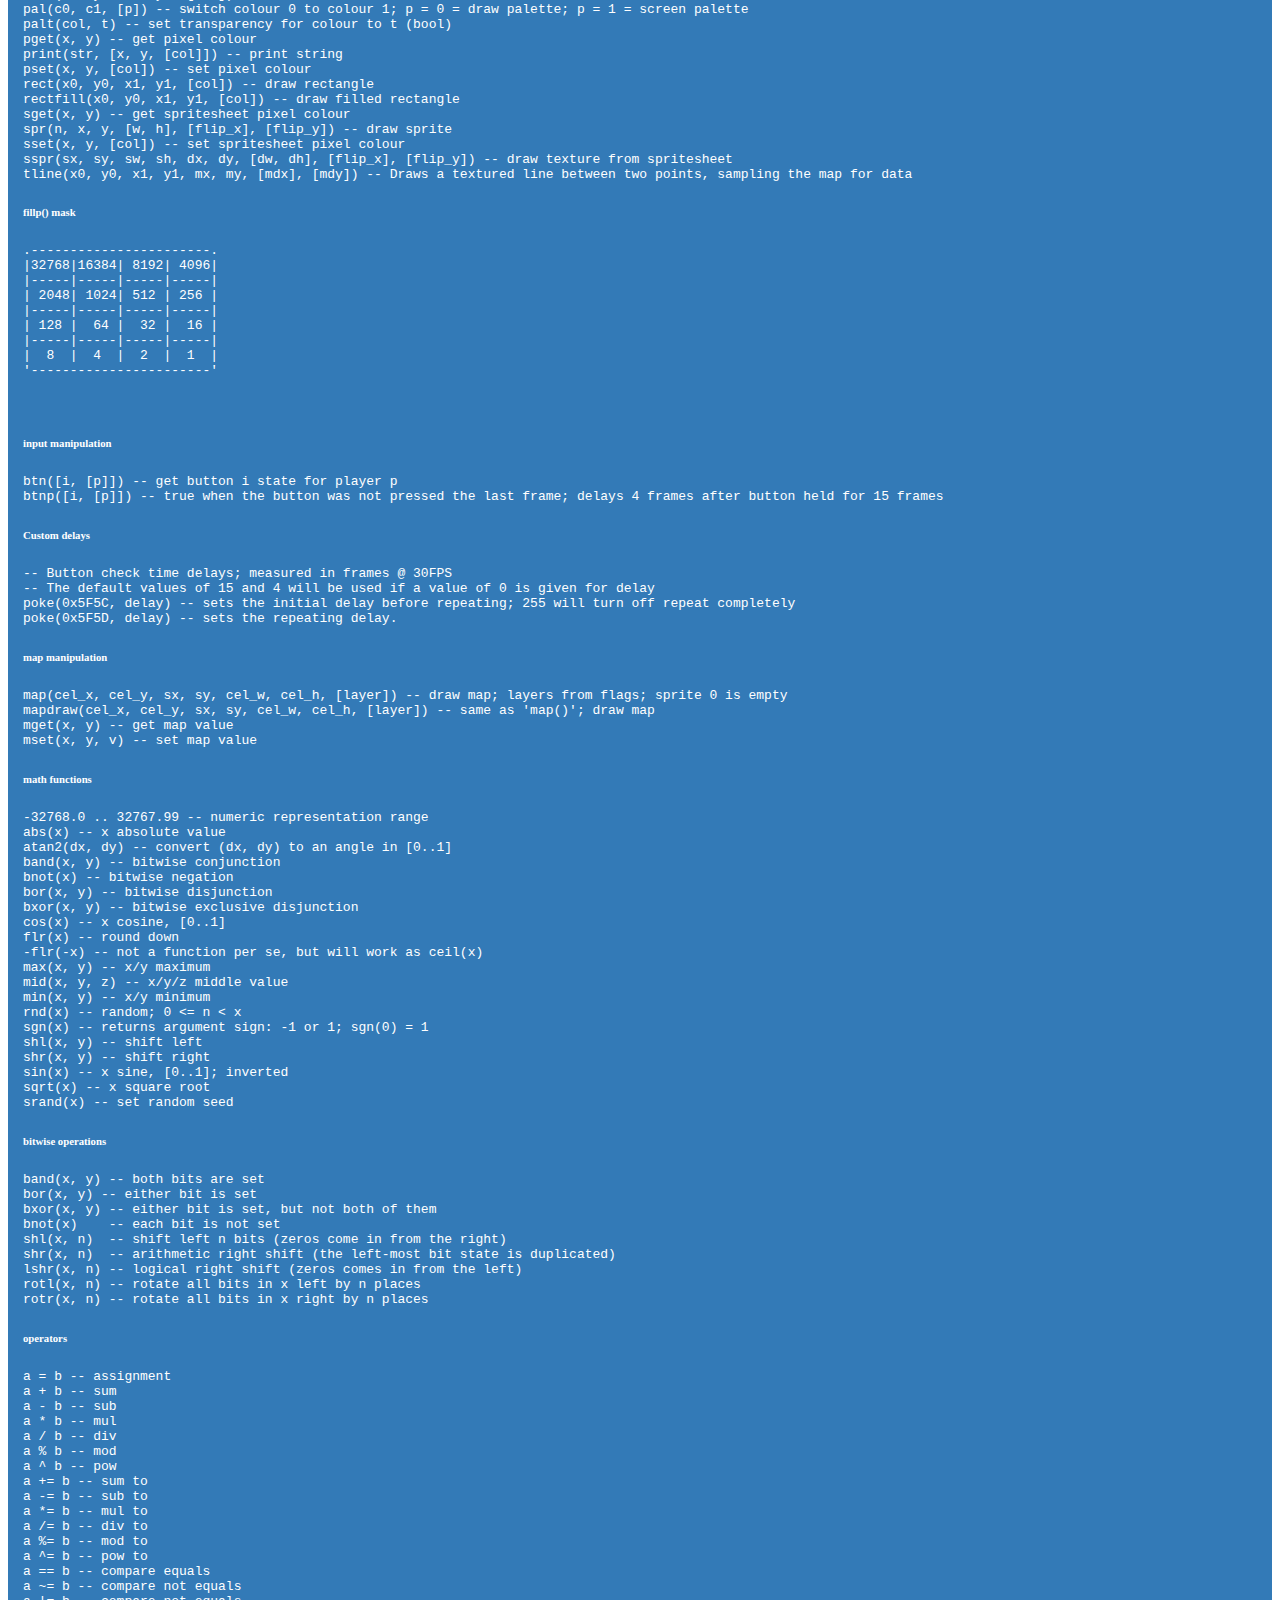
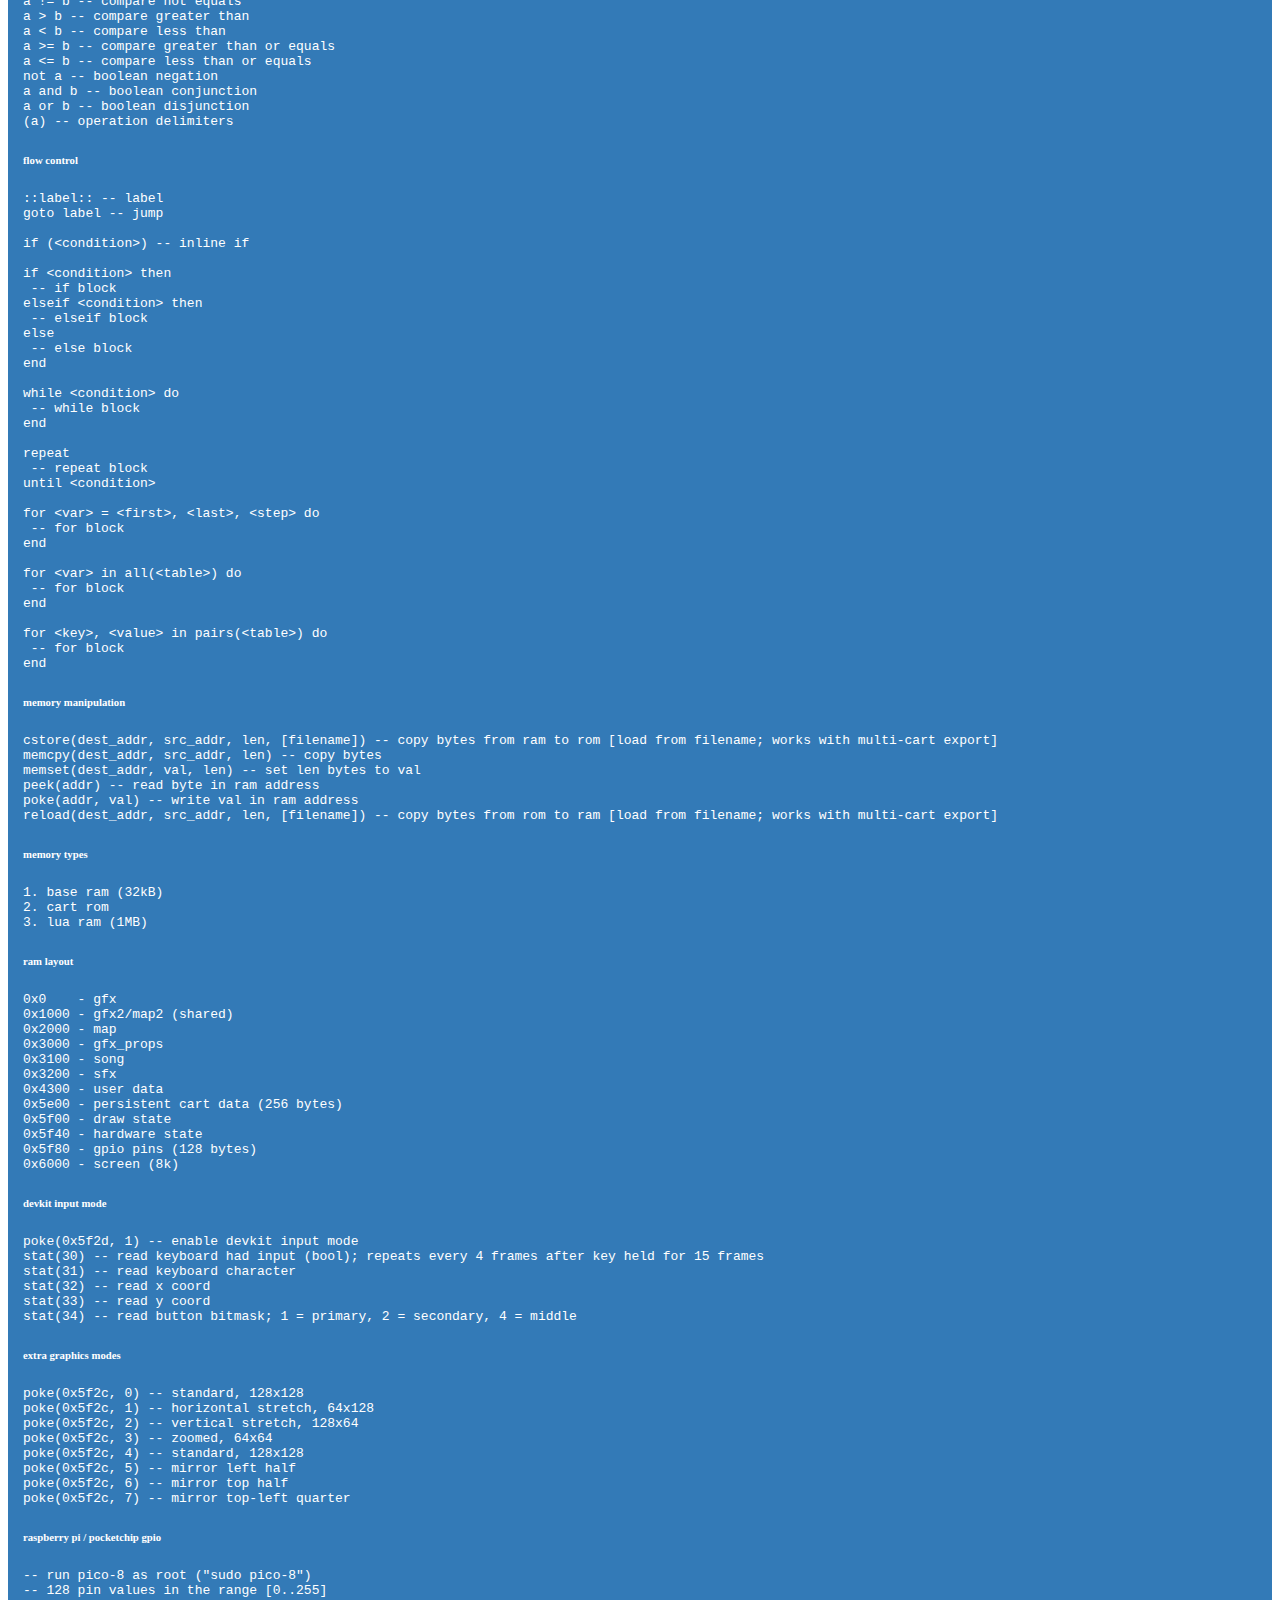
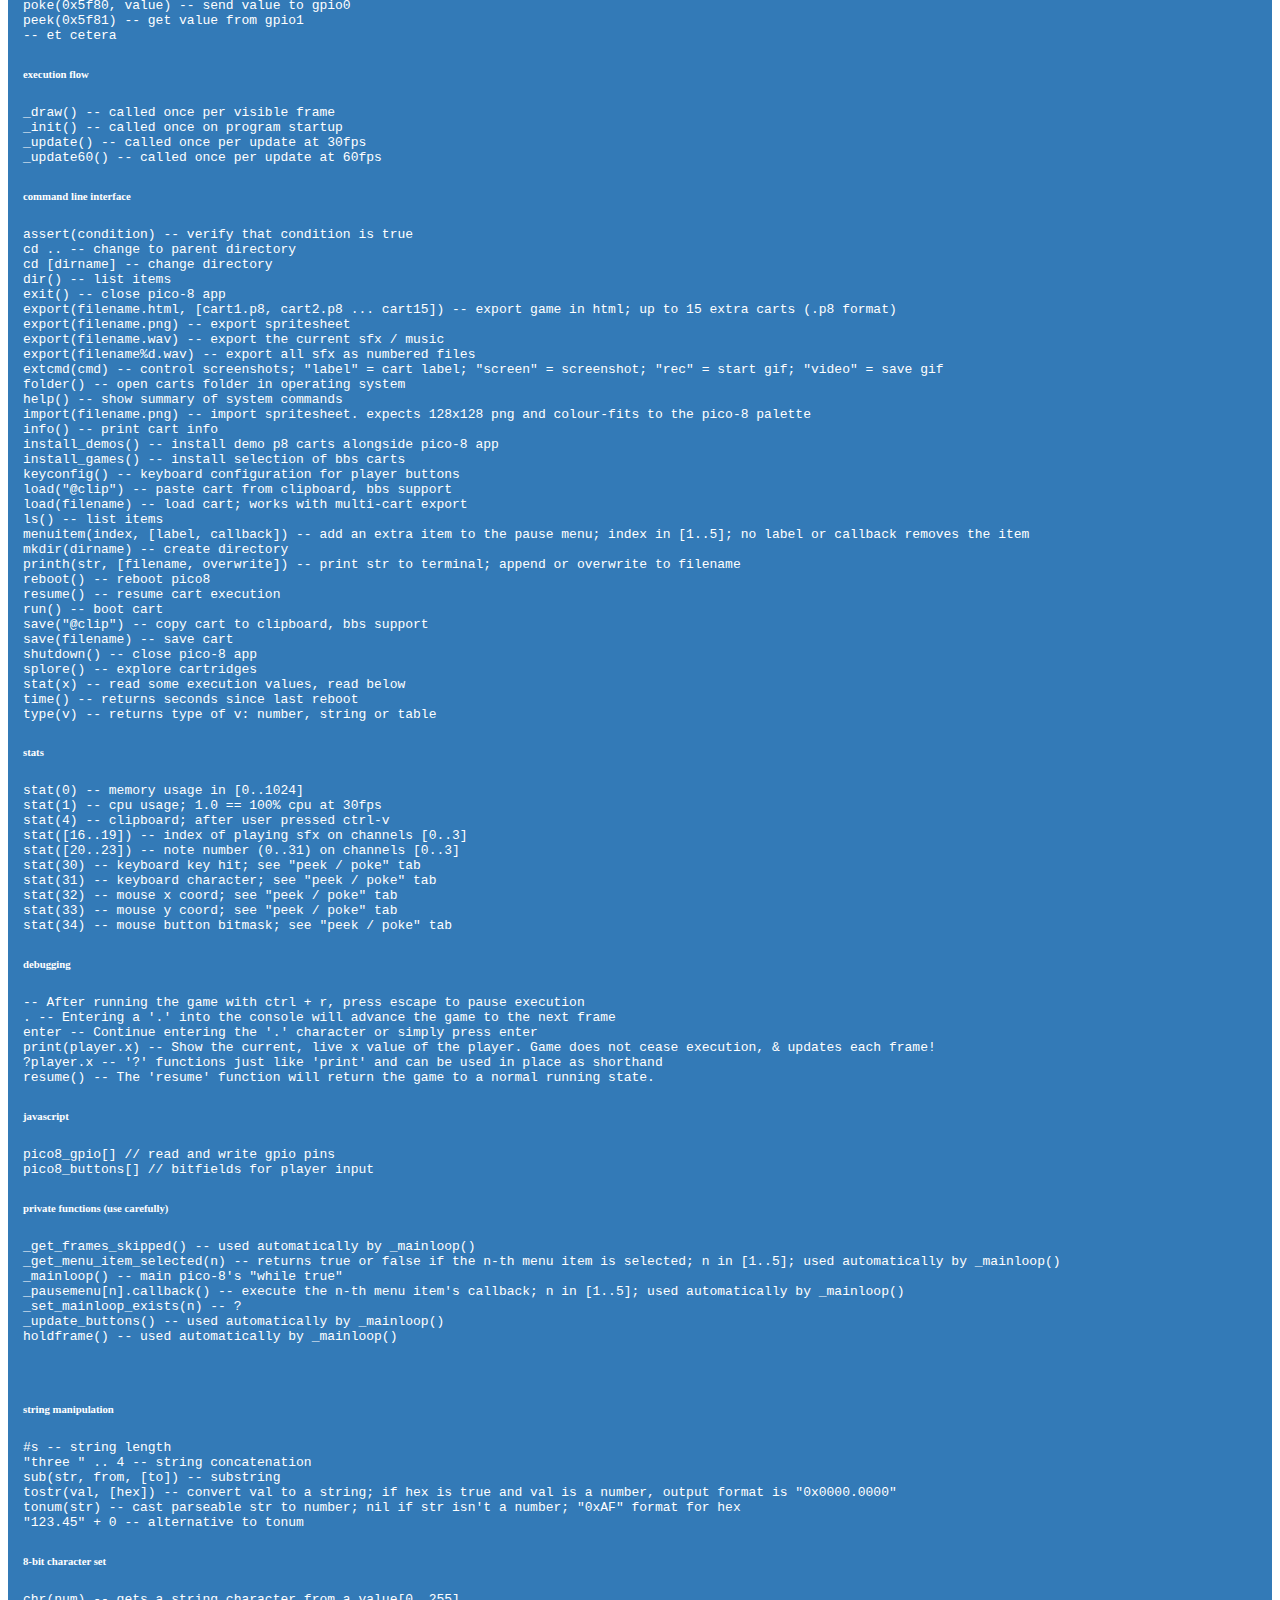
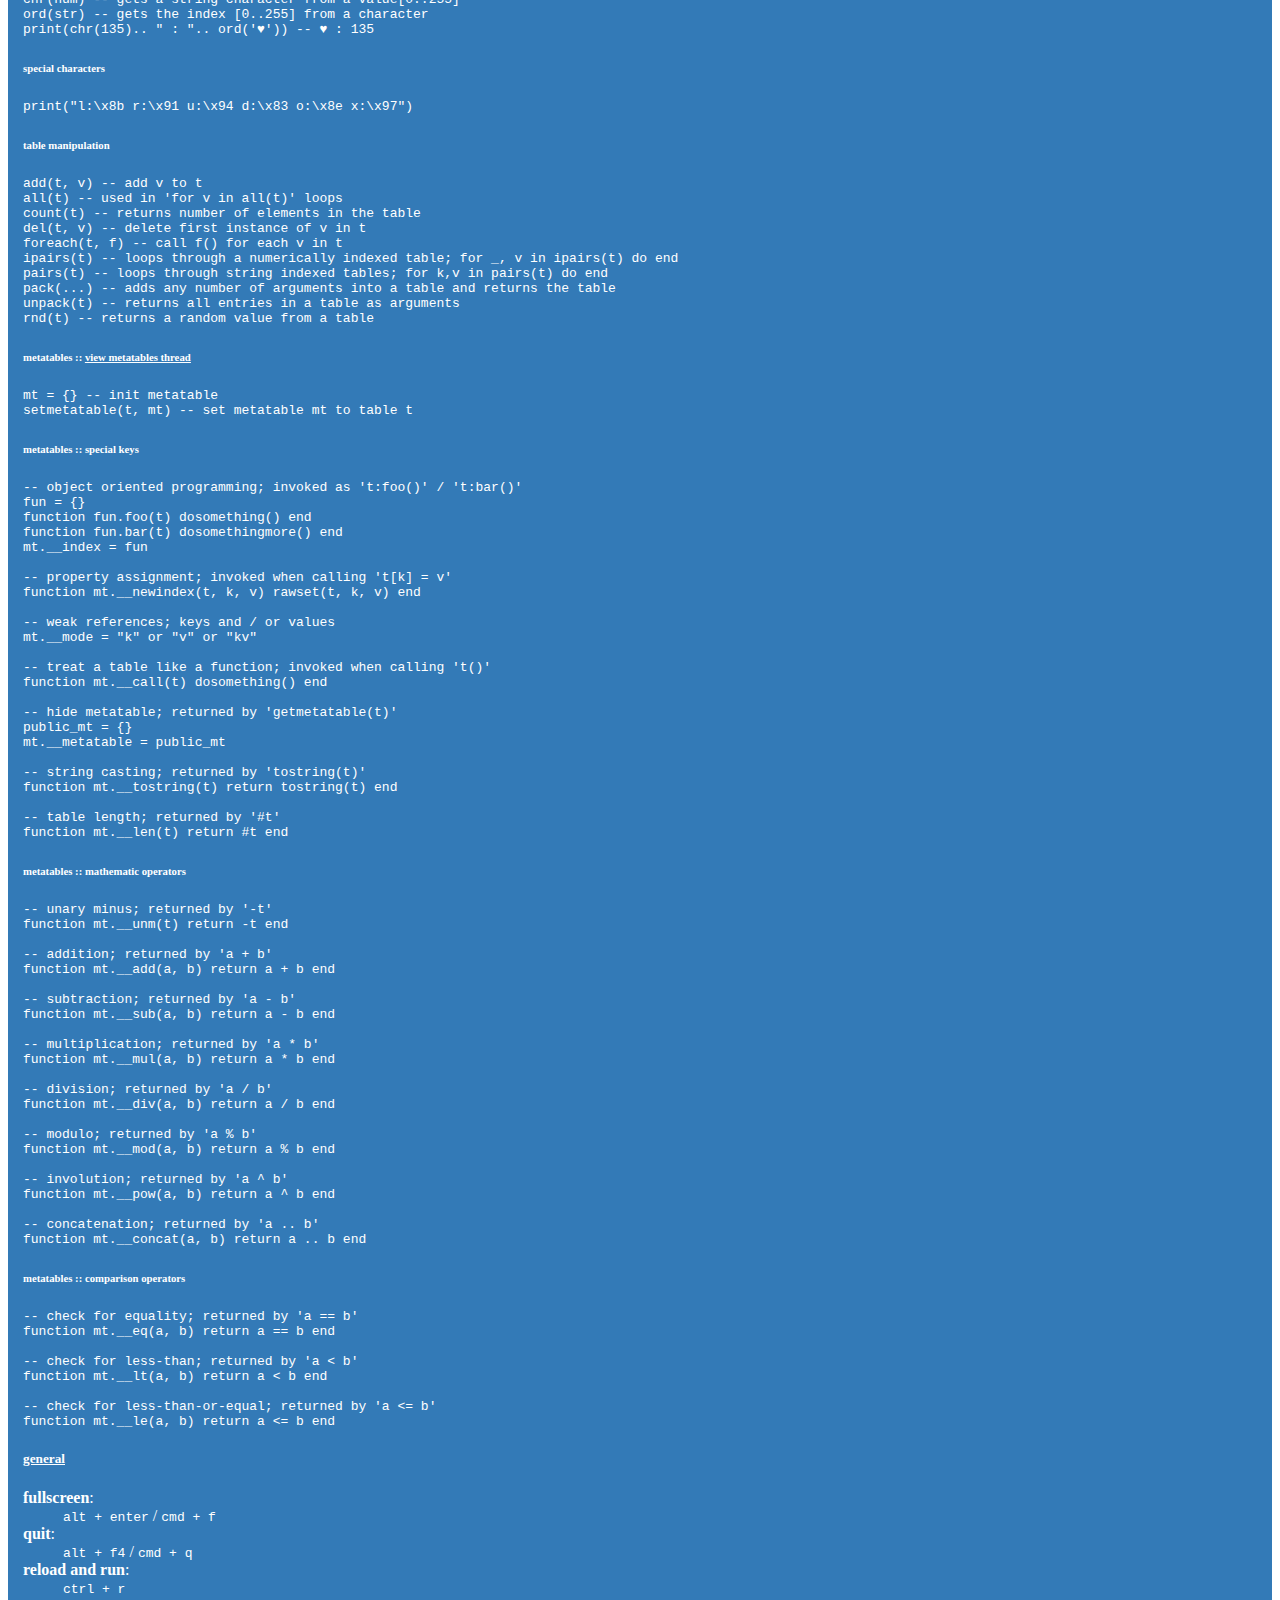
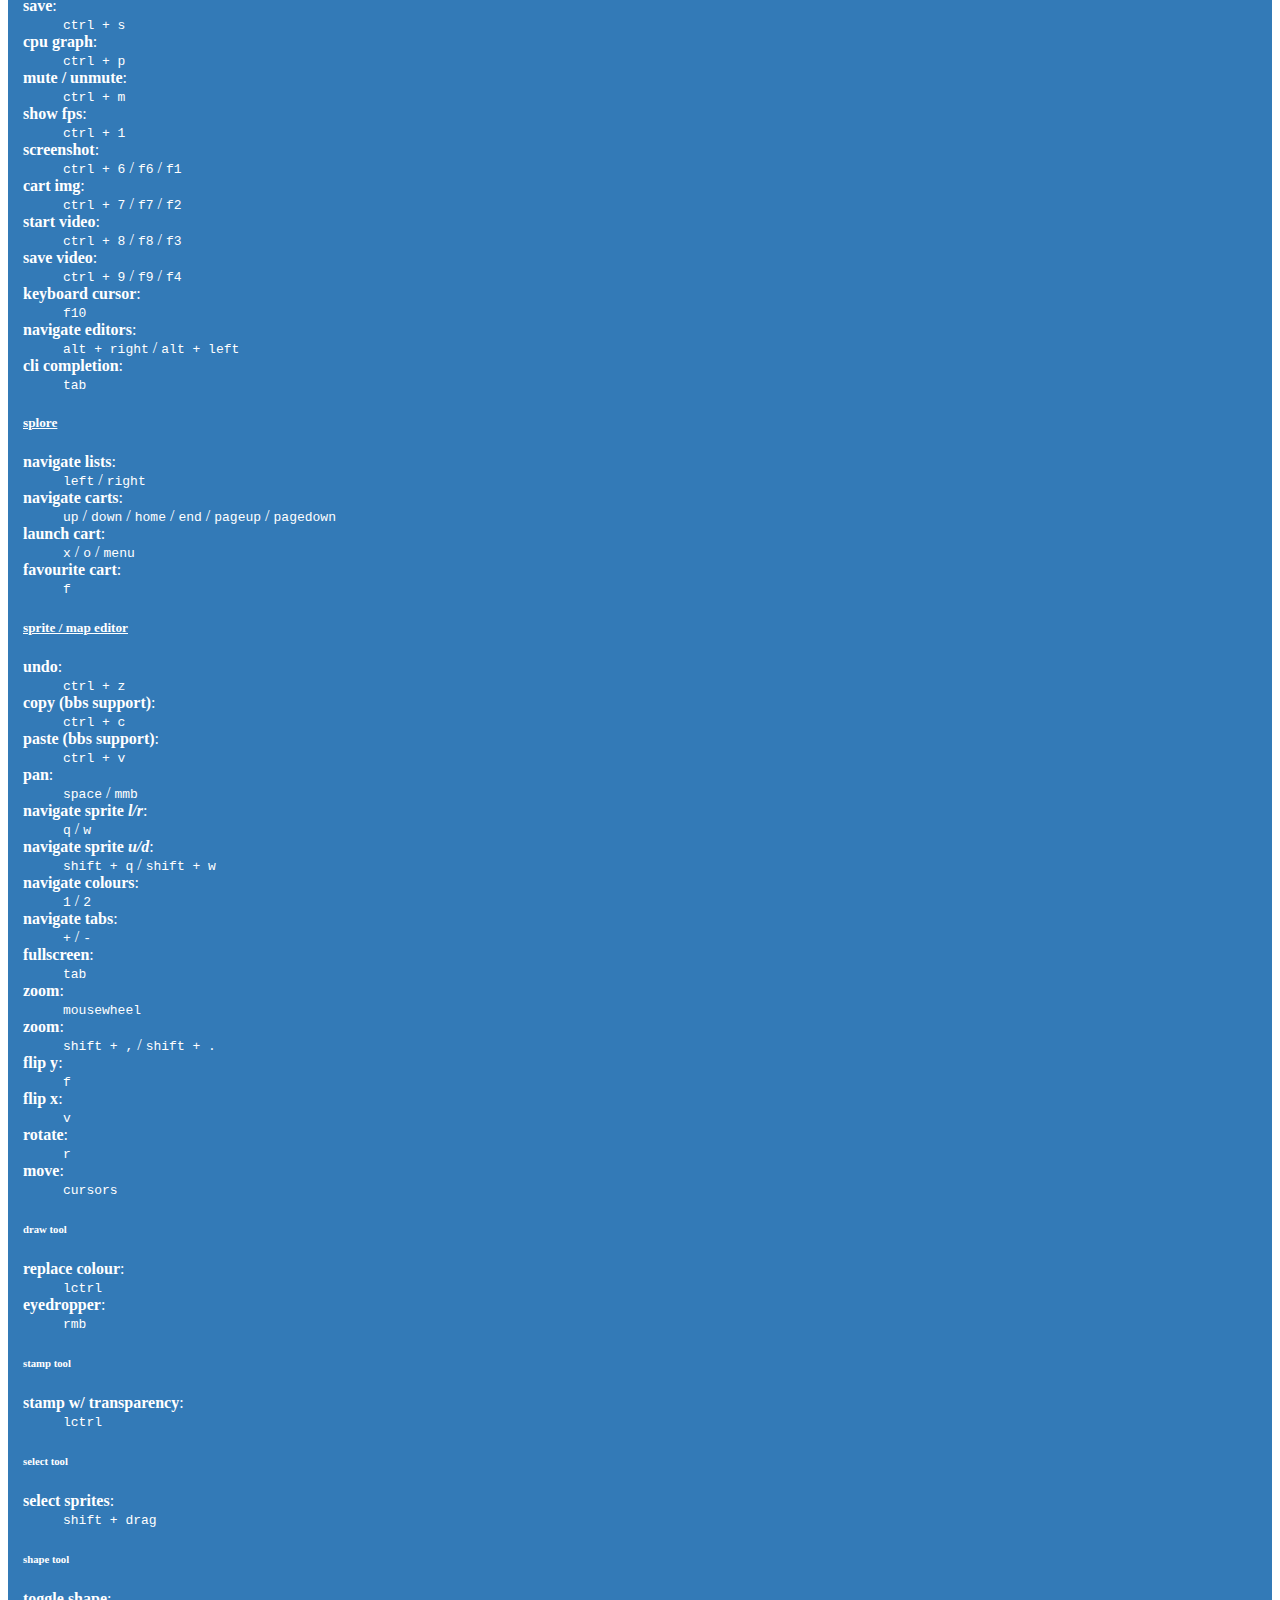
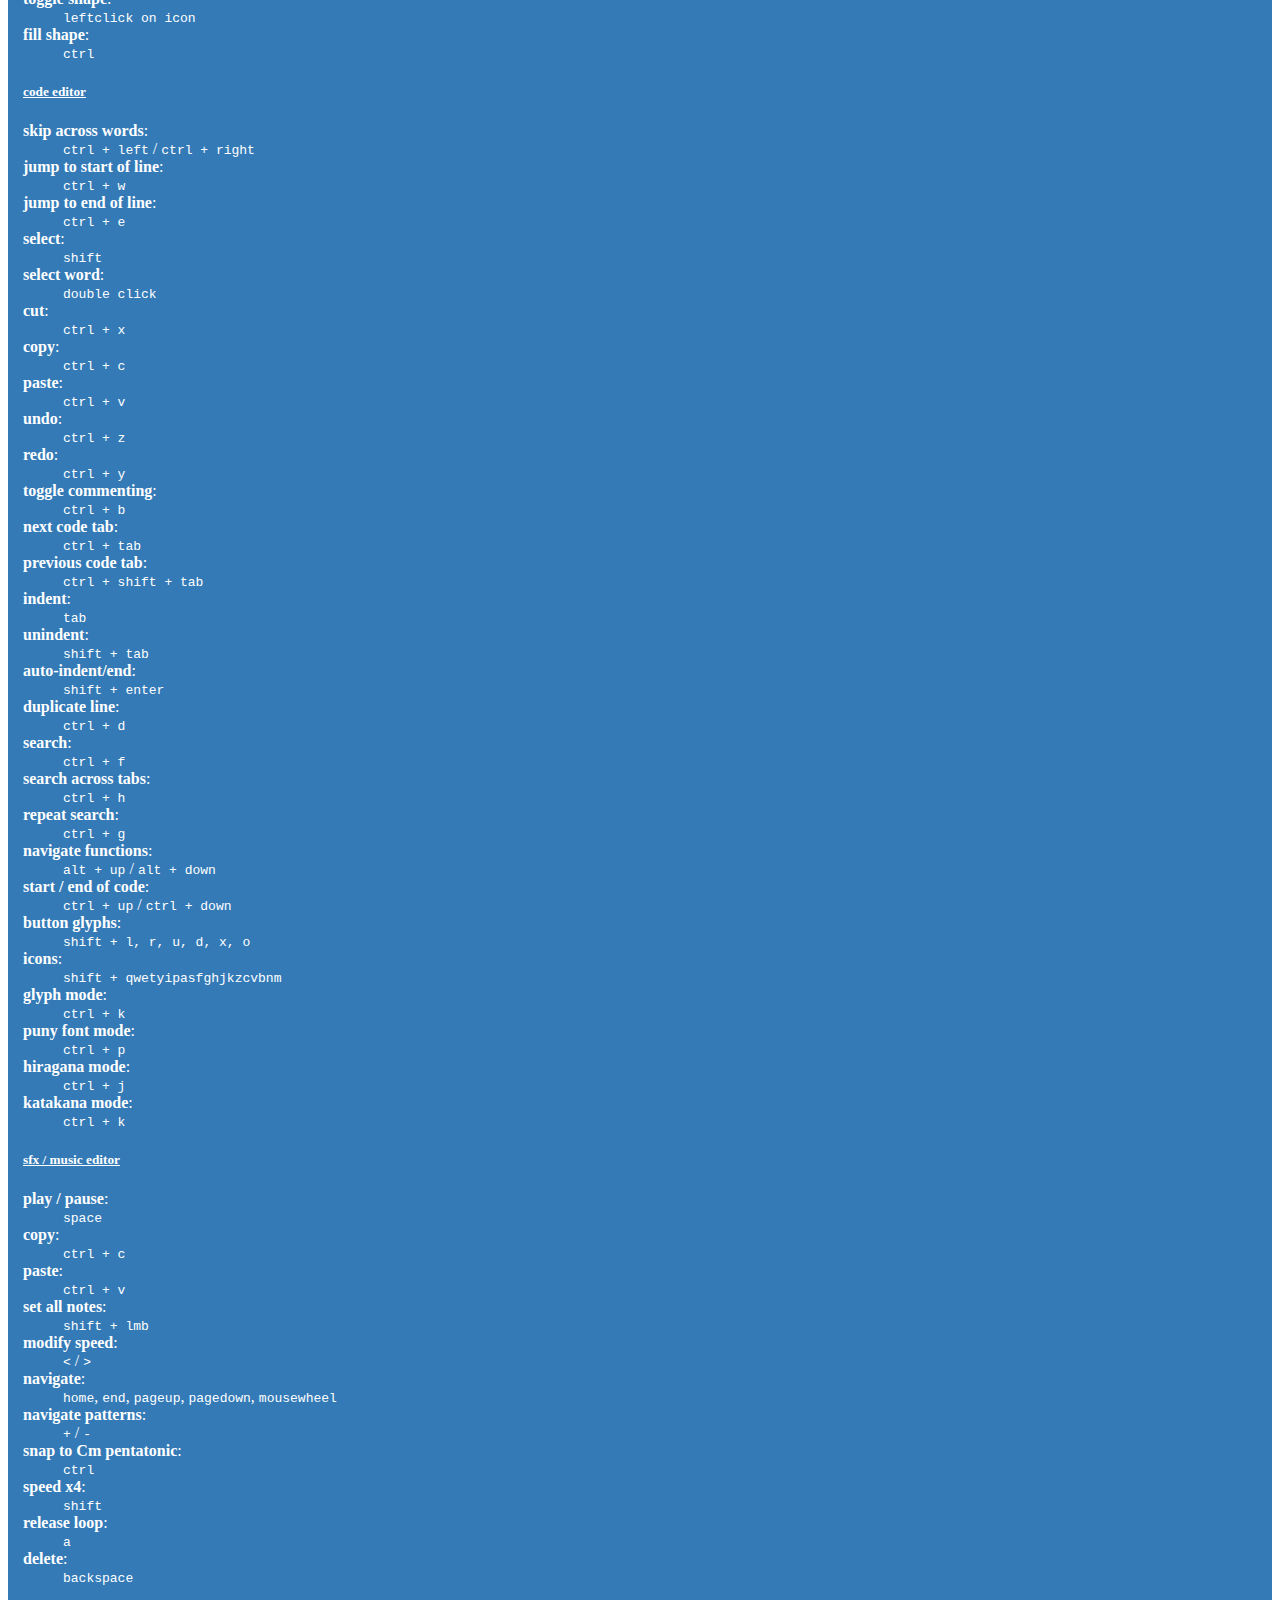
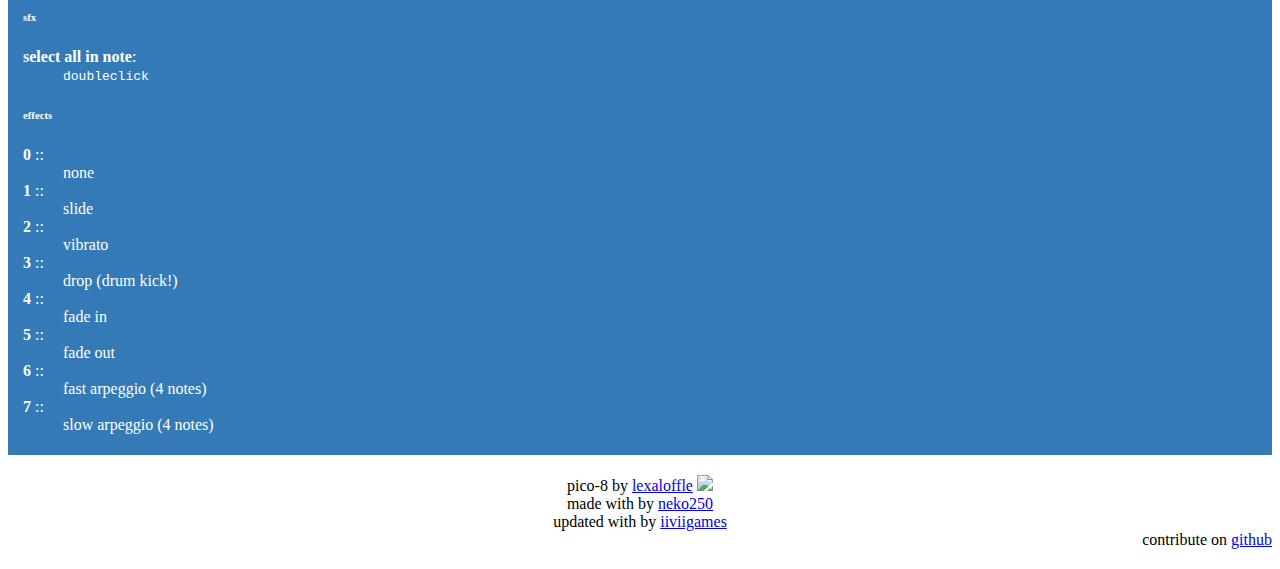
==== commit 96807be5: ":jack_o_lantern: Updated footer" ====
--- a/index.html
+++ b/index.html
@@ -54,11 +54,12 @@
       0x07. INPUT
       0x08. MAP
       0x09. MATH
-      0x0A. MEMORY
-      0x0B. PEEK / POKE
-      0x0C. PICO-8
-      0x0D. STRINGS
-      0x0E. TABLES
+      0x0A. MATH
+      0x0B. MEMORY
+      0x0C. PEEK / POKE
+      0x0D. PICO-8
+      0x0E. STRINGS
+      0x0F. TABLES
       0x0F. KEYS
         0x00. KEYS_0
         0x01. KEYS_1
@@ -687,8 +688,9 @@
 
     <div class="footer">
       <div class="row">
-        <div class="col-md-4" style="text-align: left;">pico-8 by <a href="http://www.lexaloffle.com/" target="_blank">lexaloffle</a> <img src="img/lexaloffle.png" style="width: 25px;"></img></div>
+        <div class="col-md-4" style="text-align: center;">pico-8 by <a href="http://www.lexaloffle.com/" target="_blank">lexaloffle</a> <img src="img/lexaloffle.png" style="width: 25px;"></img></div>
         <div class="col-md-4" style="text-align: center;">made with <i class="fa fa-heart text-danger"></i> by <a href="https://neko250.github.io" target="_blank">neko250</a></div>
+        <div class="col-md-4" style="text-align: center;">updated with <i class="fa fa-heart text-danger"></i> by <a href="https://github.com/iiviigames" target="_blank">iiviigames</a></div>
         <div class="col-md-4" style="text-align: right;">contribute on <a href="https://github.com/Neko250/pico8-api" target="_blank">github</a> <i class="fa fa-lg fa-code-fork text-primary"></i></div>
       </div>
     </div>
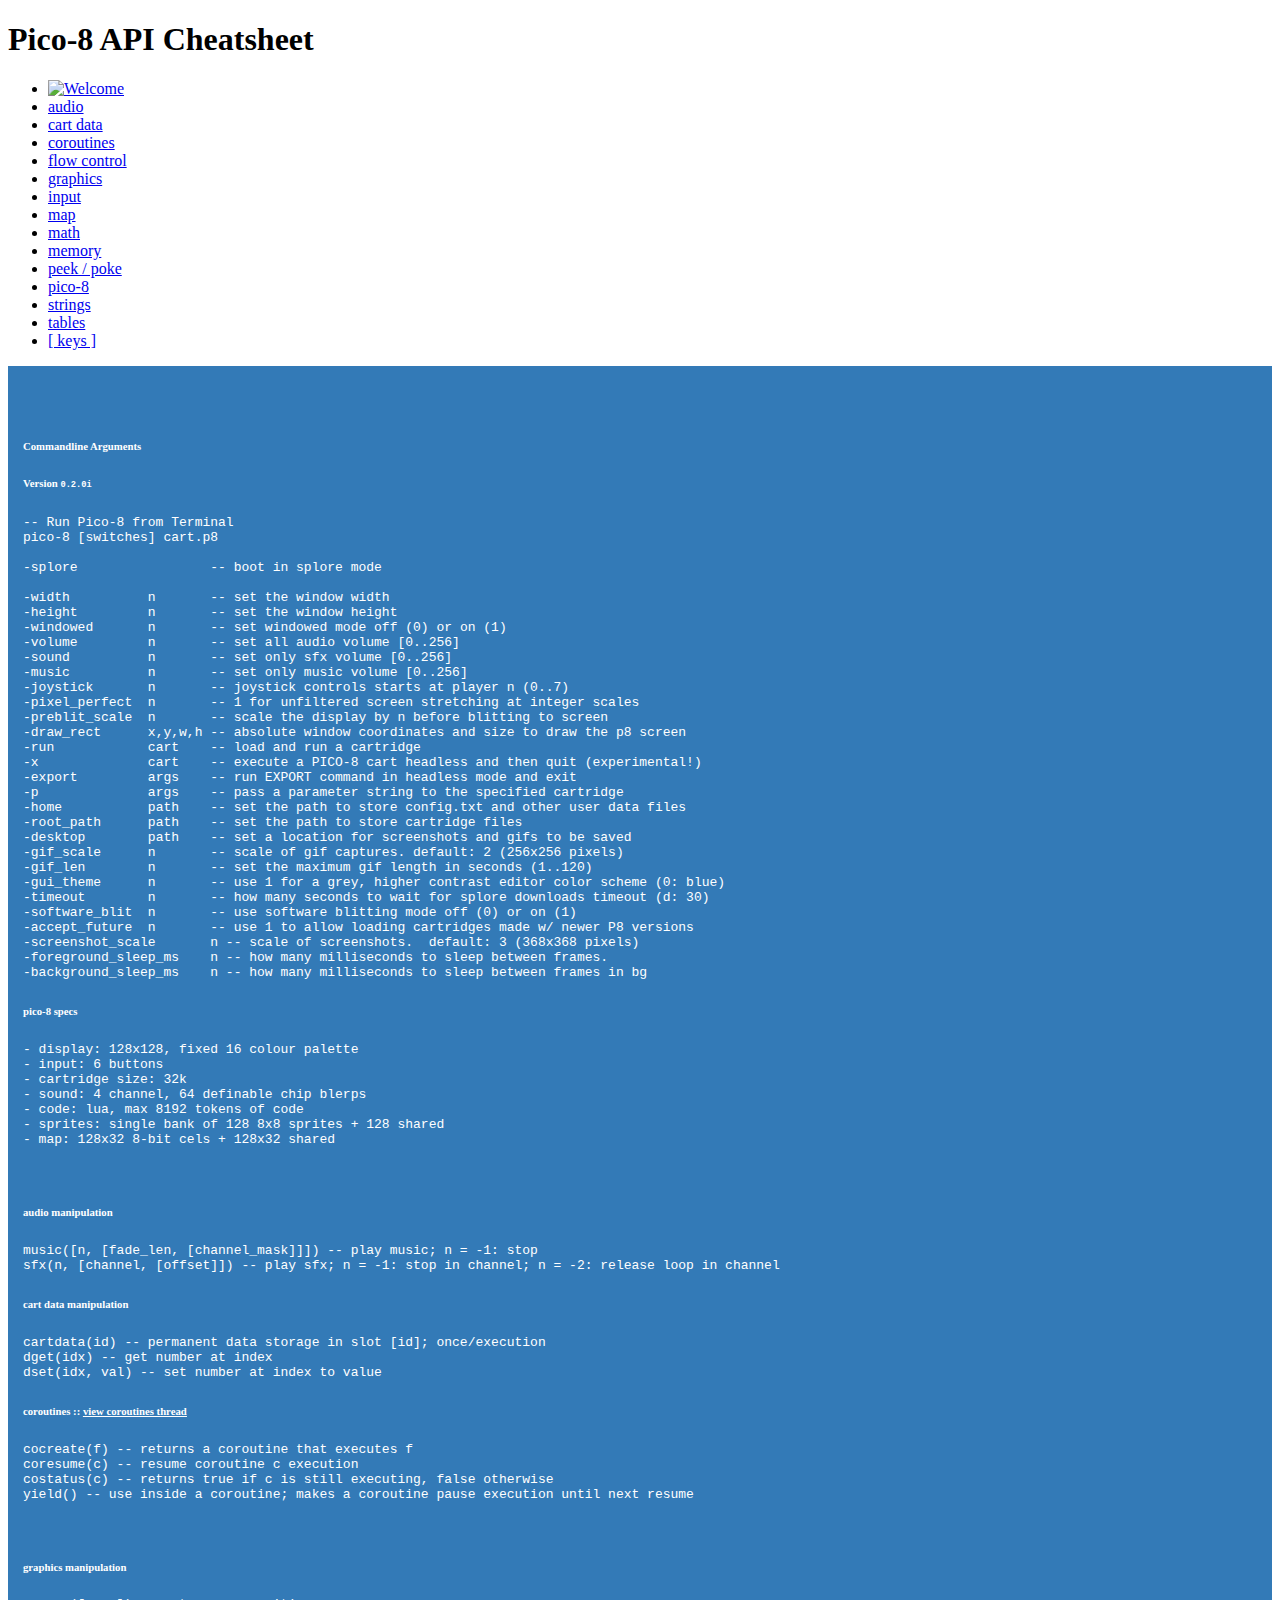
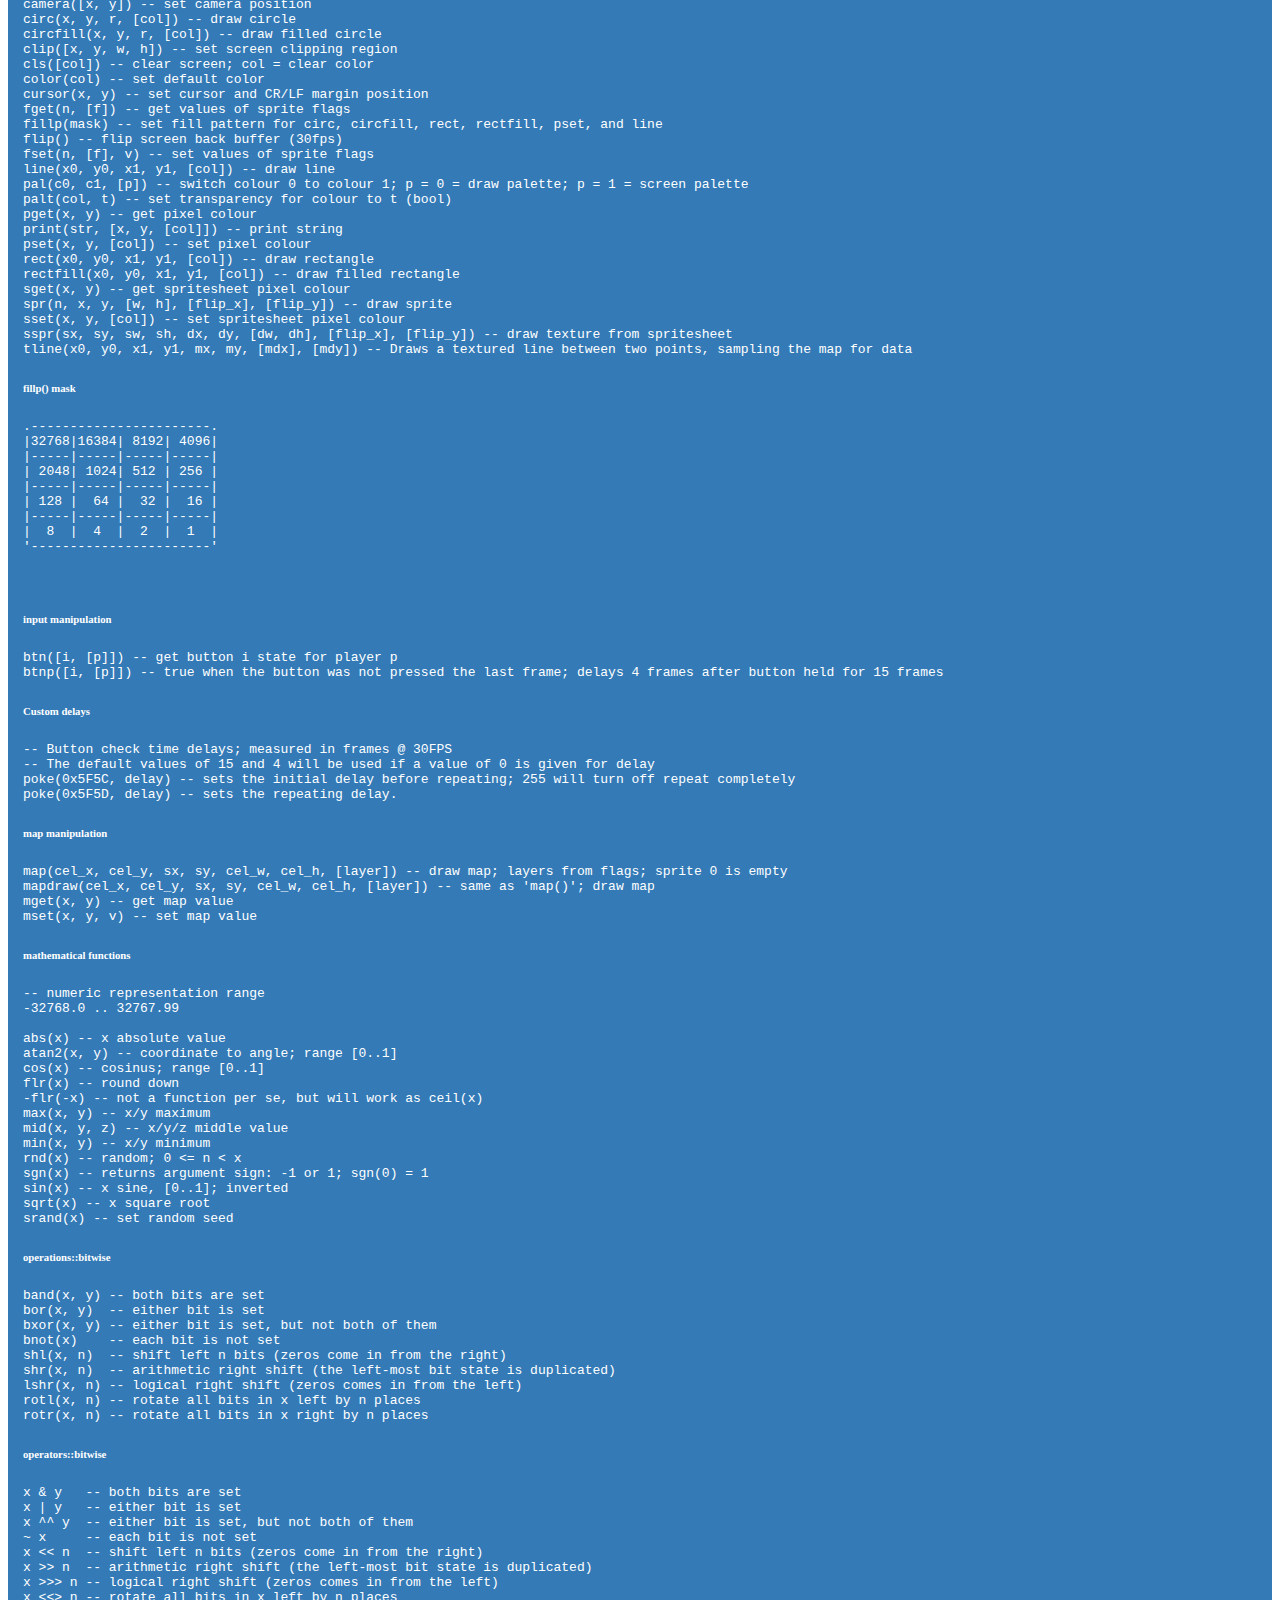
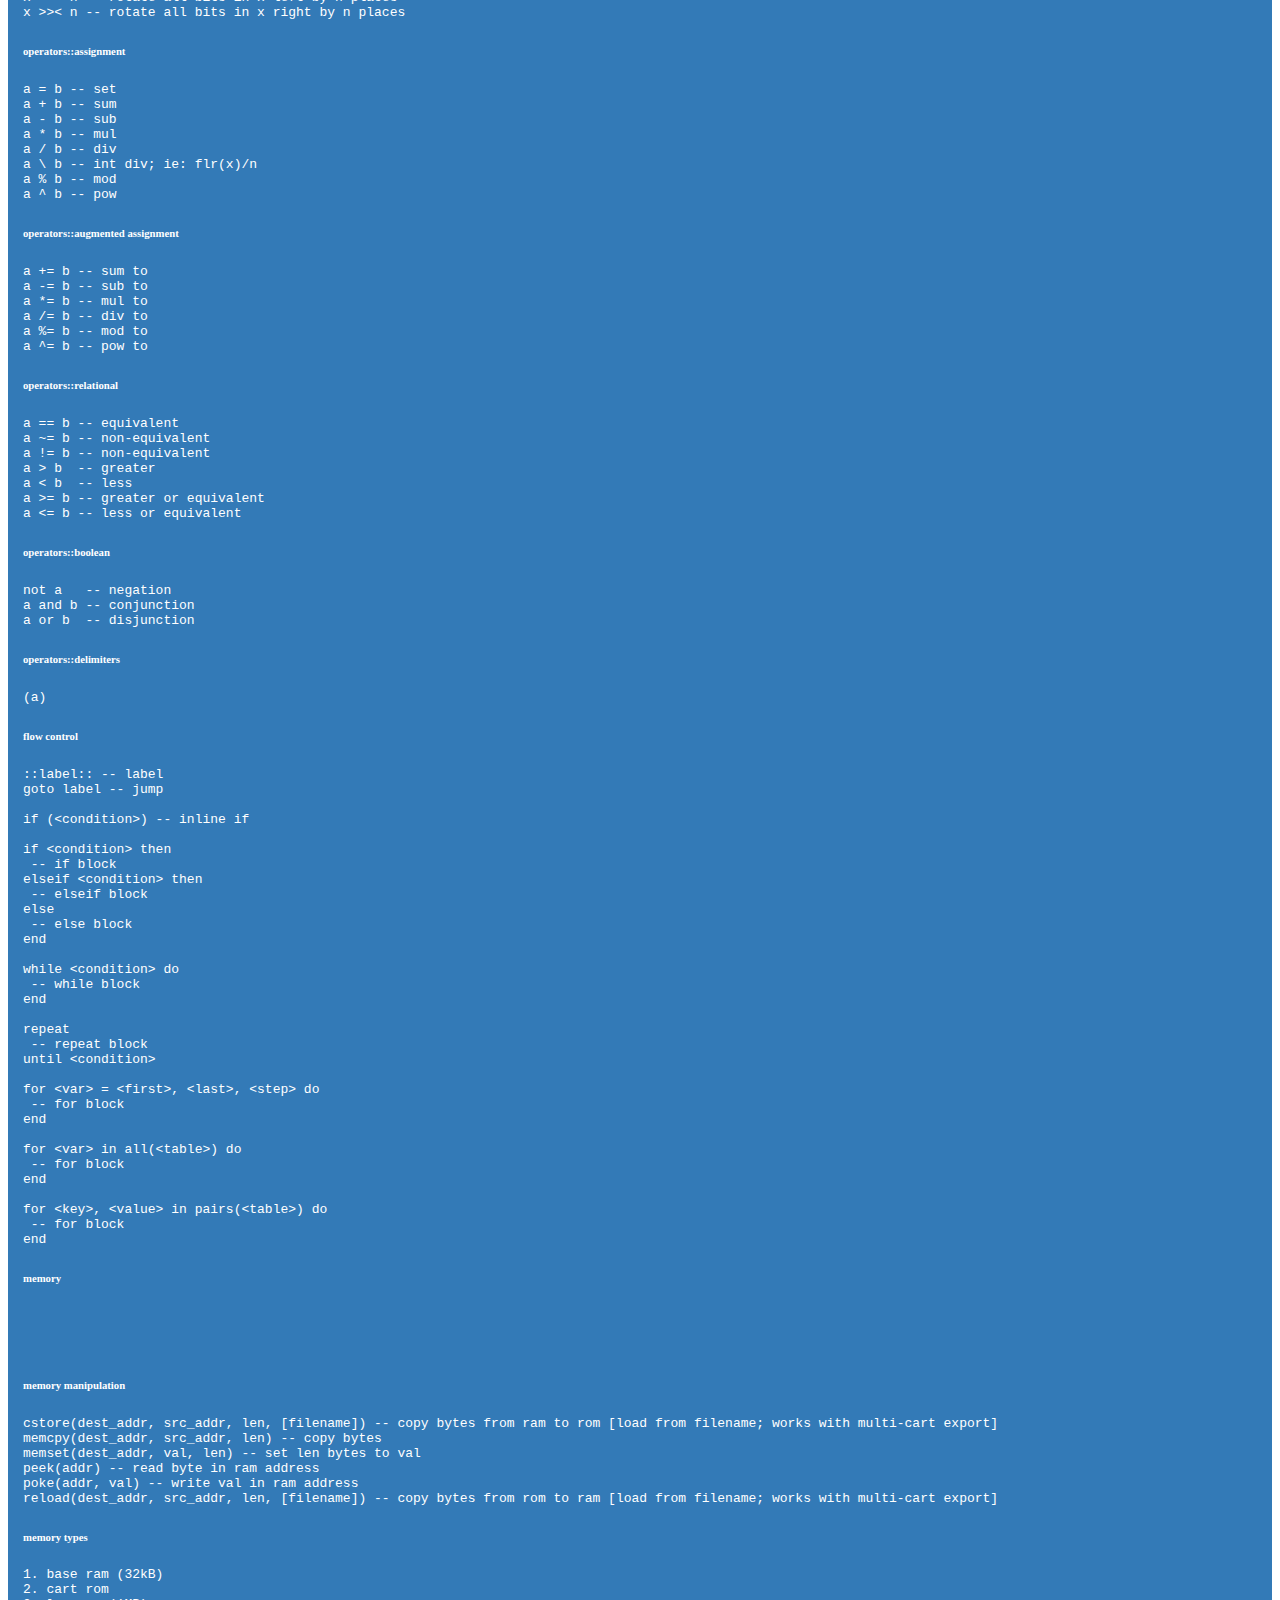
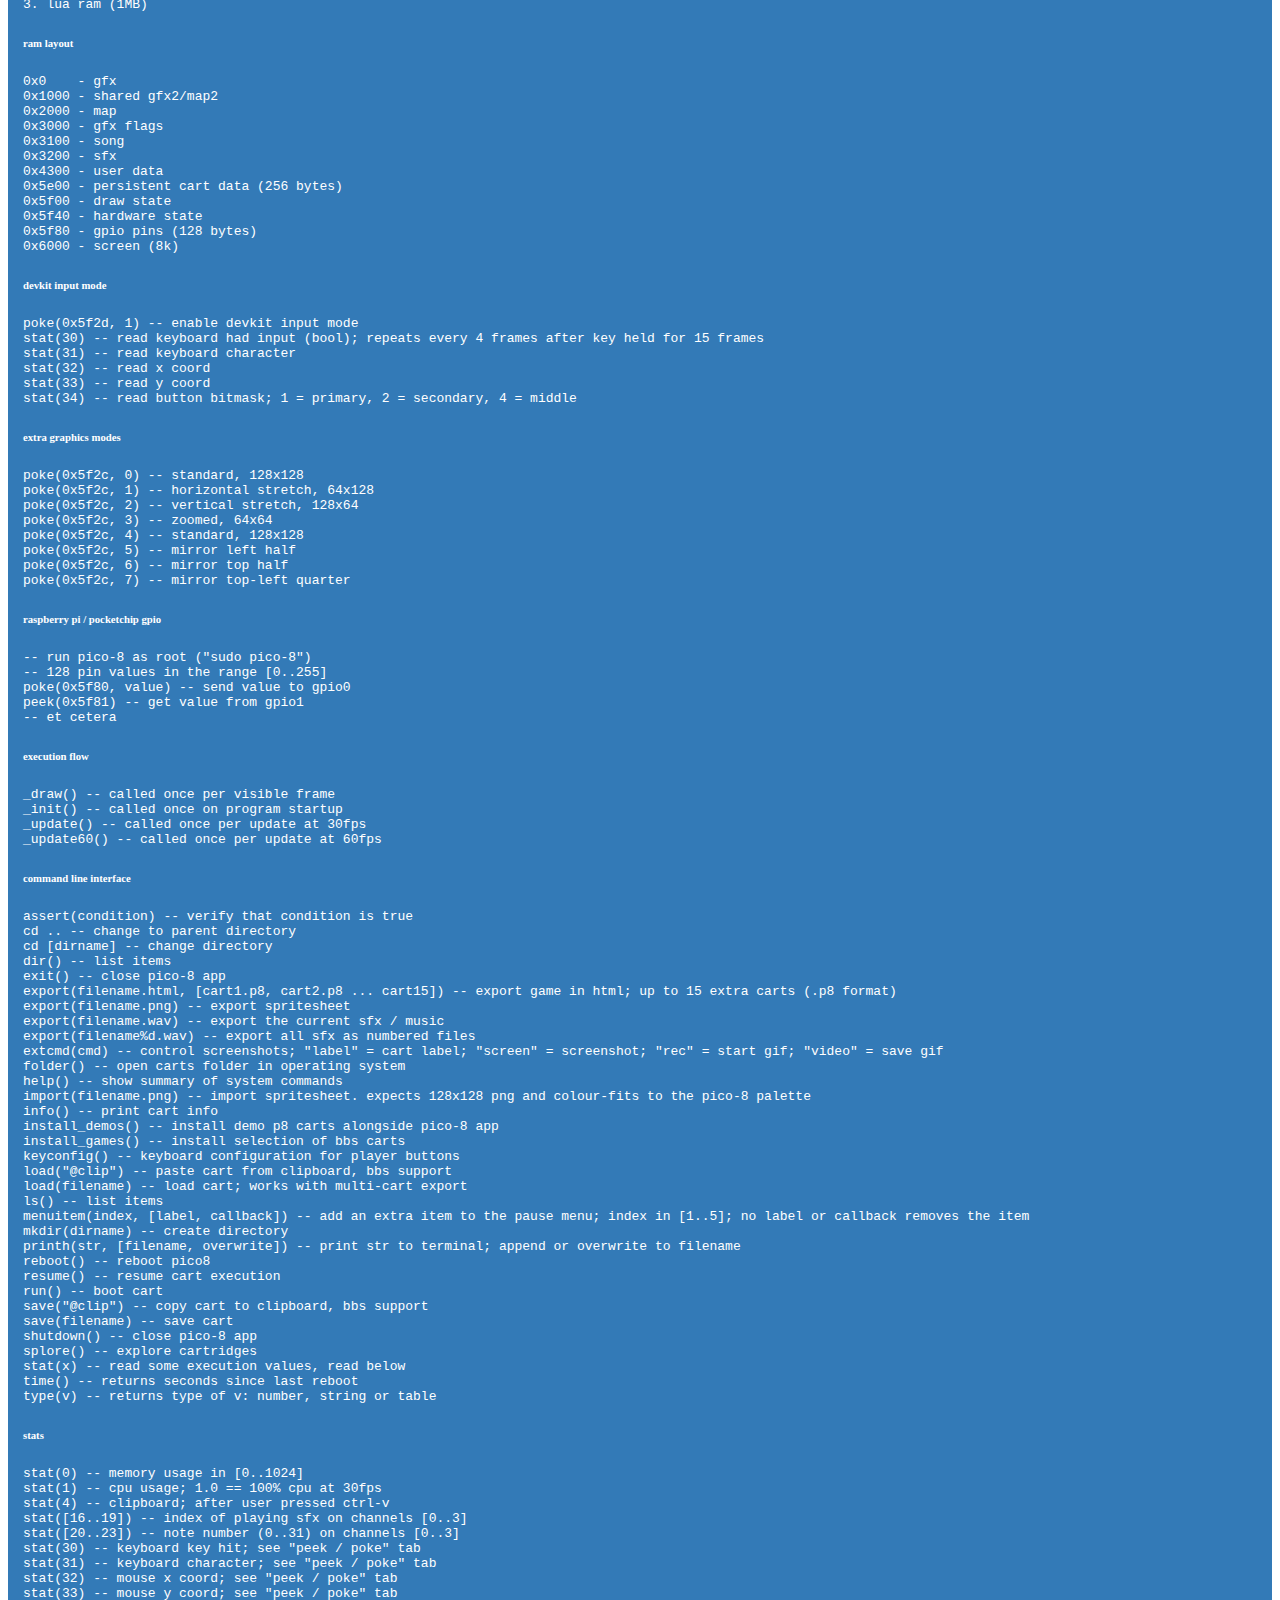
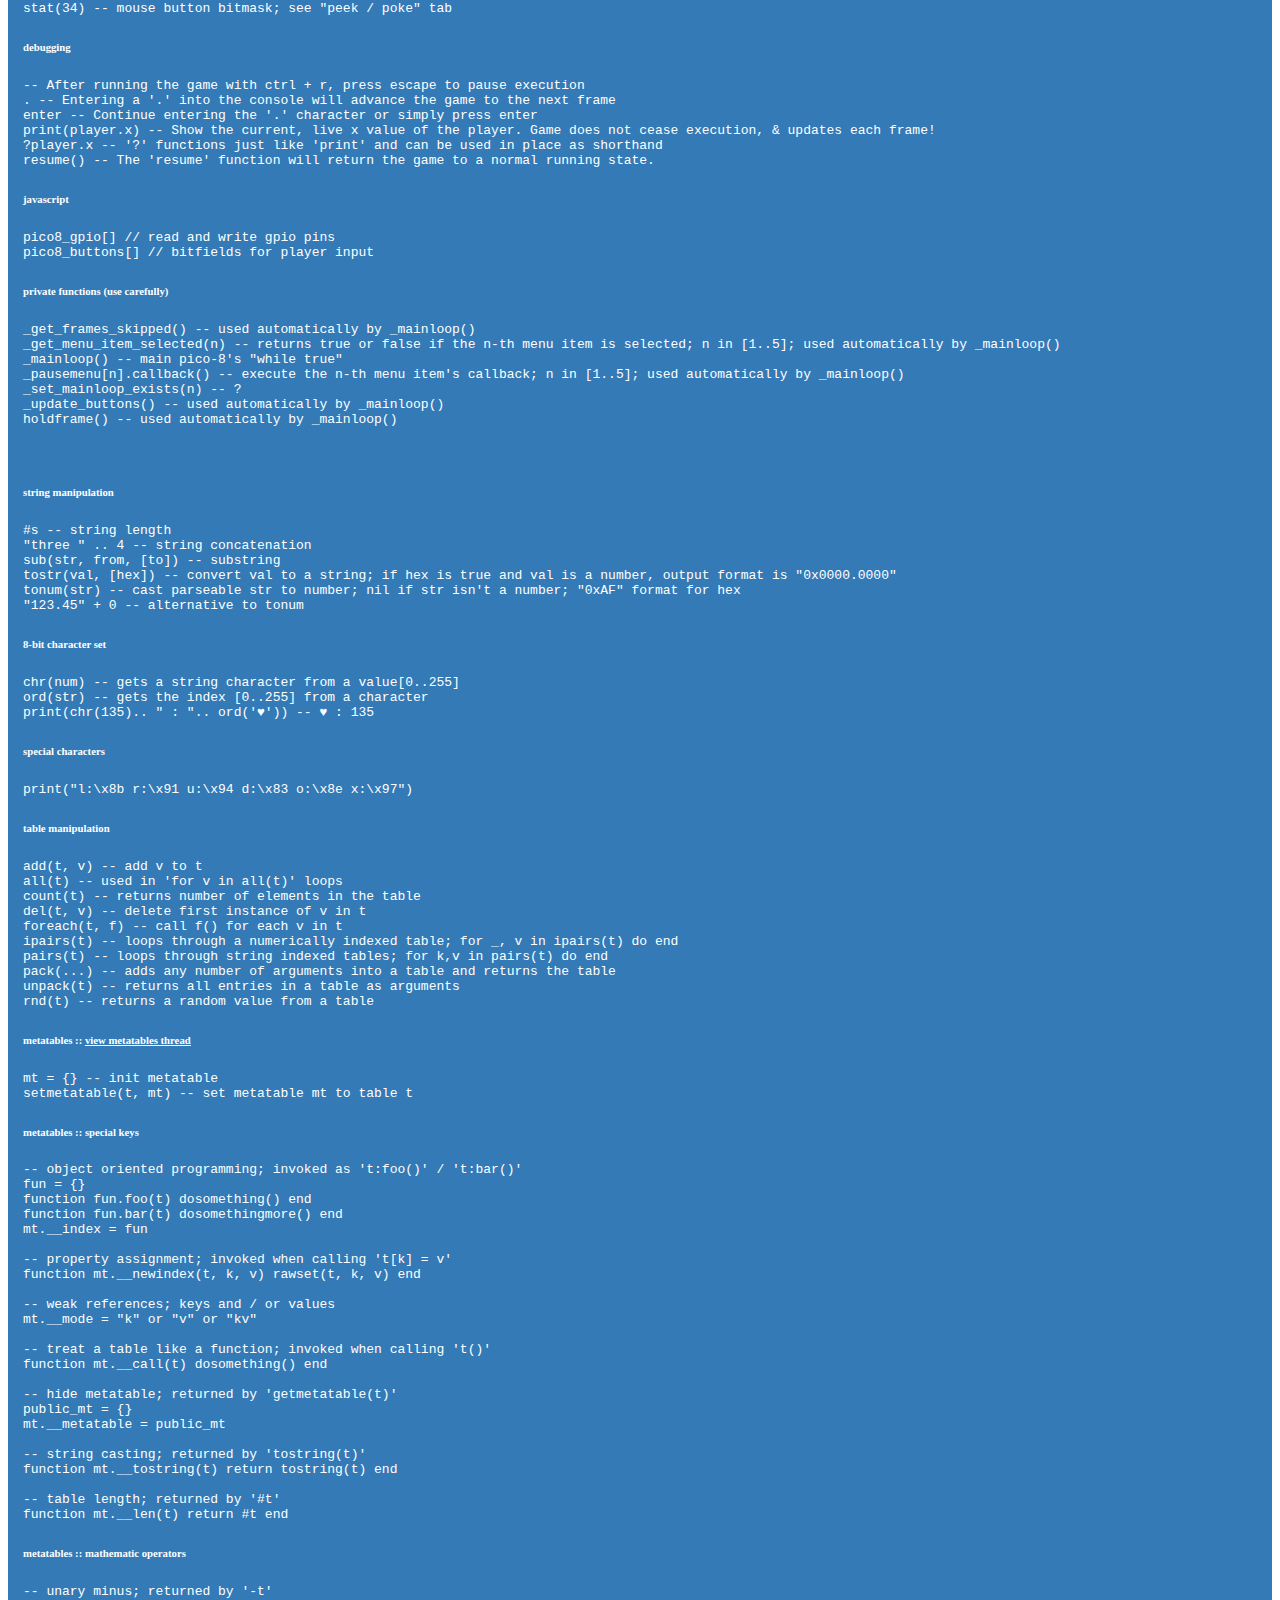
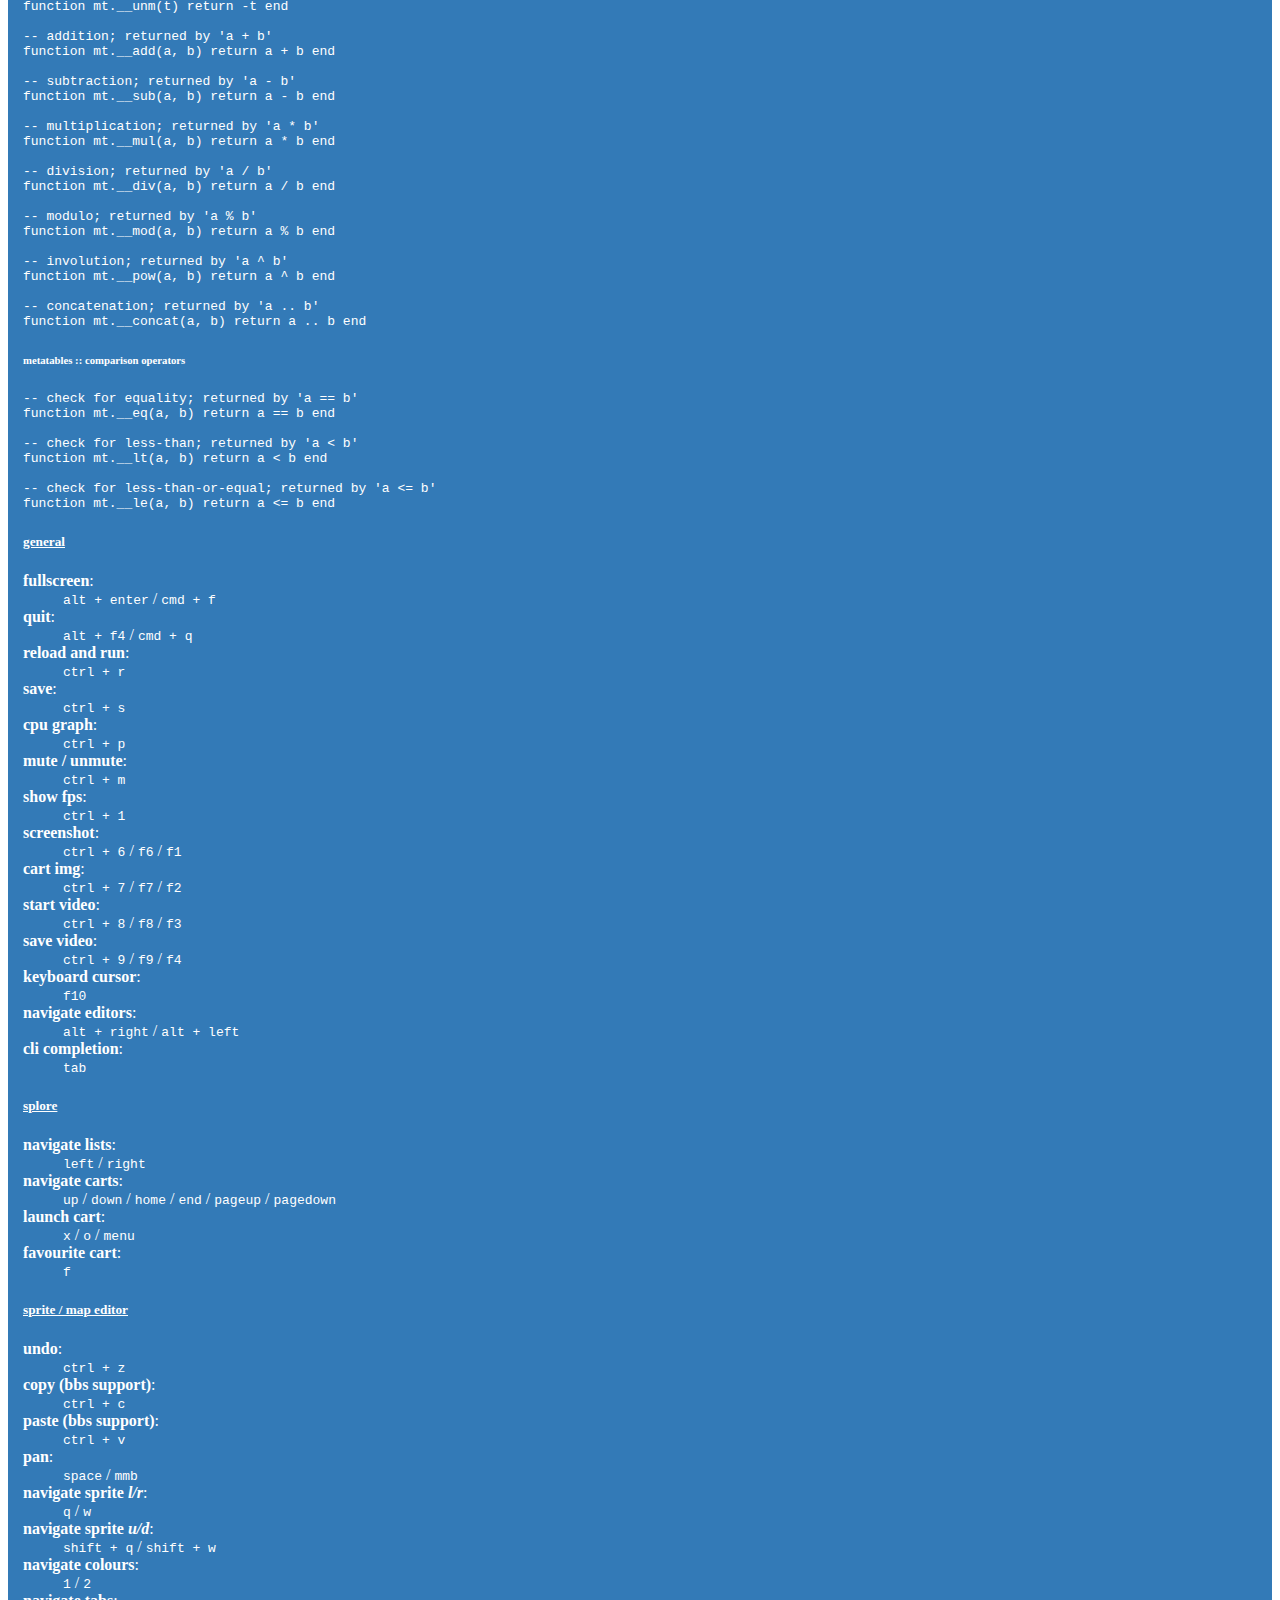
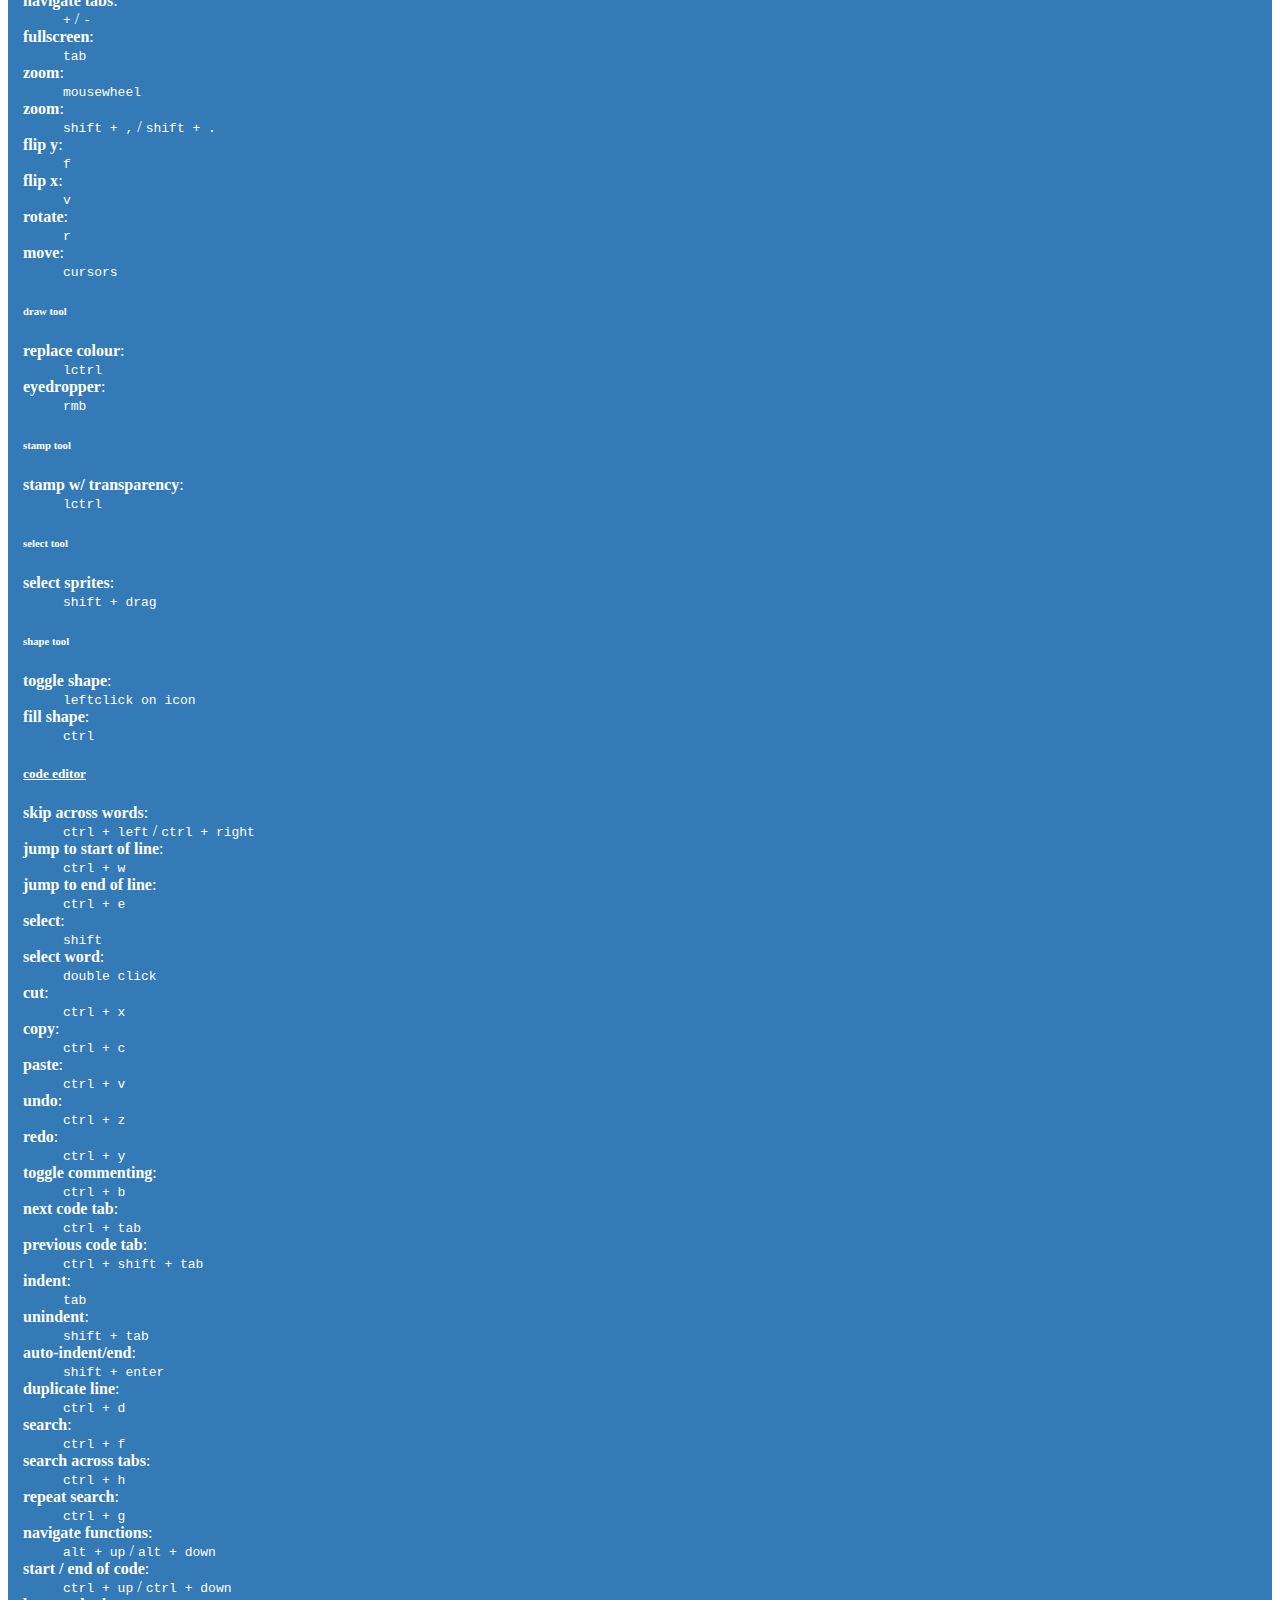
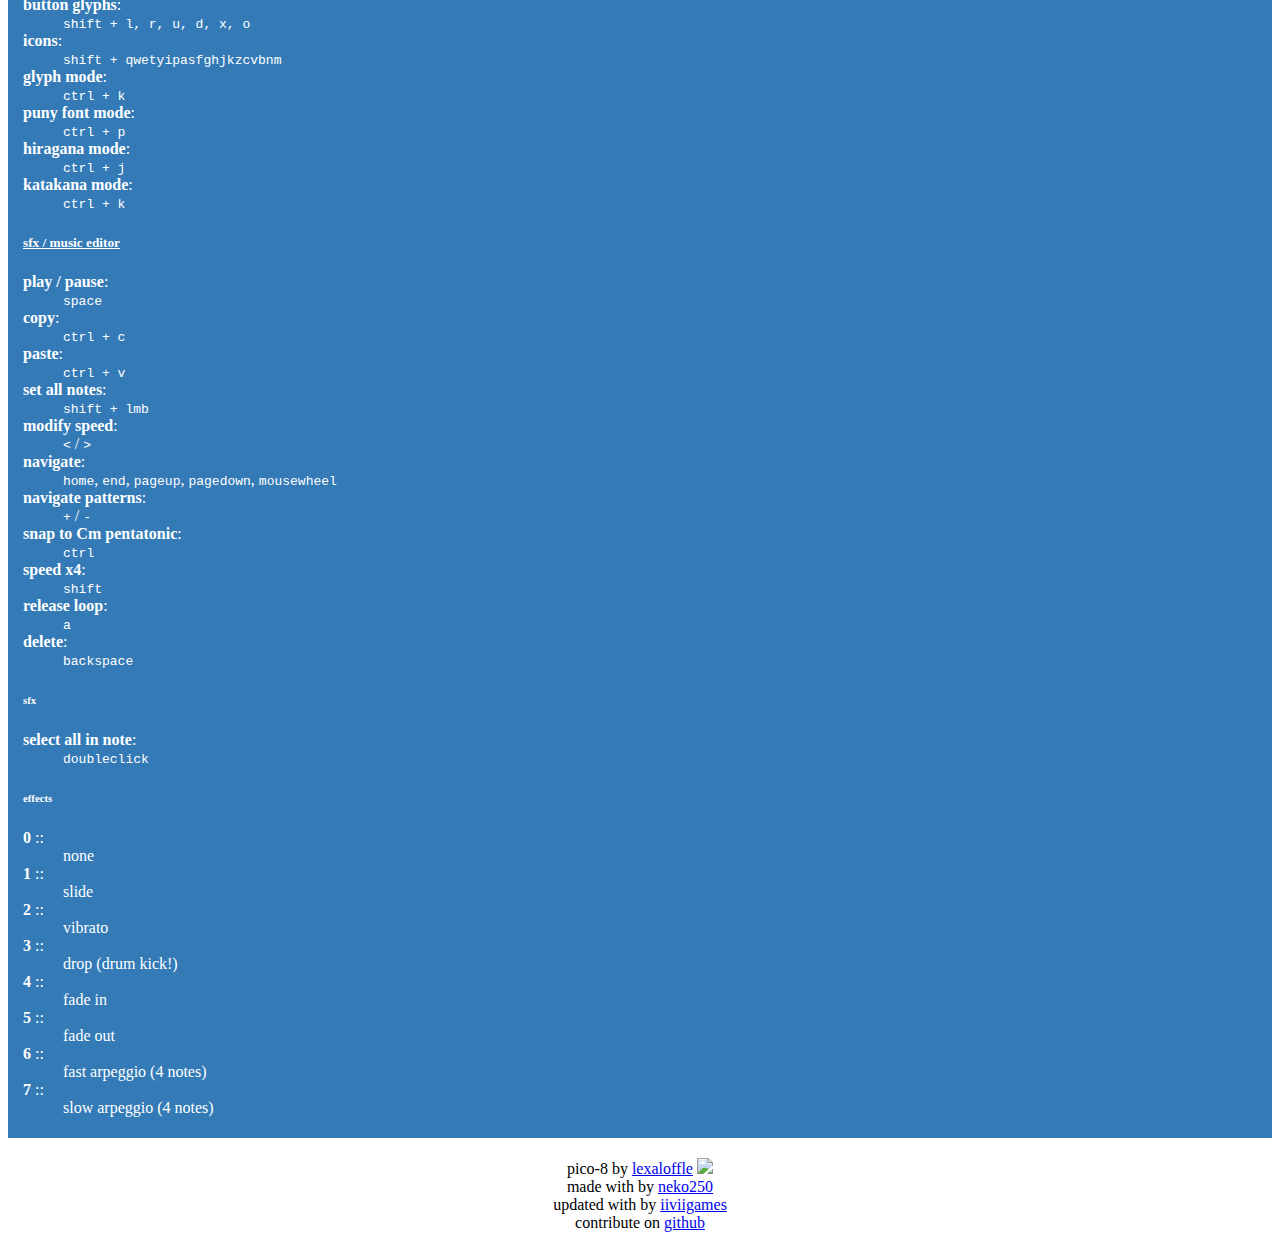
==== commit 4d2d8068: ":headphones: Fixing the Manpage" ====
--- a/index.html
+++ b/index.html
@@ -1,105 +1,137 @@
 <!DOCTYPE html>
 <html lang="en">
-  <head>
-    <meta charset="utf-8">
-    <meta name="viewport" content="width=device-width, initial-scale=1">
-    <link href="img/icon.png" rel="icon">
-    <title>pico-8 api</title>
-    <link rel="stylesheet" href="css/bootstrap.min.css" media="screen" title="bootstrap" charset="utf-8">
-    <link rel="stylesheet" href="css/highlight/monokai.css">
-    <style type="text/css">
-      body {
-        background-image: url("img/bg.png");
-        background-repeat: repeat;
-      }
-      .nav-pills > li > a {
-        border-radius: 4px 4px 0 0;
-      }
-      .tab-content {
-        color: white;
-        background-color: #337ab7;
-        padding: 15px 15px 5px 15px;
-      }
-      div.tab-pane ul {
-        padding-left: 1.7rem;
-        padding-bottom: 1.7rem;
-      }
-      .api {
-        background-color: #fff;
-        border-radius: 5px;
-        margin-top: 20px;
-        margin-bottom: 20px;
-      }
-      .footer {
-        background-color: #fff;
-        margin-top: 20px;
-        margin-bottom: 10px;
-      }
-    </style>
-    <script src="https://use.fontawesome.com/1452dd4c19.js"></script>
-  </head>
-  <body>
-
-    <!--
-      [ TOC ]
-      =======
-
-      0x00. HEADER
-      0x01. NAVBAR
-      0x02. HOME
-      0x03. AUDIO
-      0x04. CART DATA
-      0x05. COROUTINES
-      0x06. GRAPHICS
-      0x07. INPUT
-      0x08. MAP
-      0x09. MATH
-      0x0A. MATH
-      0x0B. MEMORY
-      0x0C. PEEK / POKE
-      0x0D. PICO-8
-      0x0E. STRINGS
-      0x0F. TABLES
-      0x0F. KEYS
-        0x00. KEYS_0
-        0x01. KEYS_1
-    -->
-
-    <div id="content" class="container api">
-      <!-- HEADER -->
-      <div class="page-header">
-        <h1>pico-8 api cheatsheet</h1>
-      </div>
-
-      <!-- NAVBAR -->
-      <ul class="nav nav-pills">
-        <!-- class="active" in li -->
-        <li role="presentation" class="active"><a href="#home" aria-controls="home" role="tab" data-toggle="tab"><img src="img/icon.png" height="12em" alt="Welcome"></a></li>
-        <li role="presentation"><a href="#audio" aria-controls="audio" role="tab" data-toggle="tab">audio</a></li>
-        <li role="presentation"><a href="#cartdata" aria-controls="data" role="tab" data-toggle="tab">cart data</a></li>
-        <li role="presentation"><a href="#coroutines" aria-controls="coroutines" role="tab" data-toggle="tab">coroutines</a></li>
-        <li role="presentation"><a href="#graphics" aria-controls="graphics" role="tab" data-toggle="tab">graphics</a></li>
-        <li role="presentation"><a href="#input" aria-controls="input" role="tab" data-toggle="tab">input</a></li>
-        <li role="presentation"><a href="#map" aria-controls="map" role="tab" data-toggle="tab">map</a></li>
-        <li role="presentation"><a href="#math" aria-controls="math" role="tab" data-toggle="tab">math</a></li>
-        <li role="presentation"><a href="#memory" aria-controls="memory" role="tab" data-toggle="tab">memory</a></li>
-        <li role="presentation"><a href="#peekpoke" aria-controls="peekpoke" role="tab" data-toggle="tab">peek / poke</a></li>
-        <li role="presentation"><a href="#pico8" aria-controls="picocli" role="tab" data-toggle="tab">pico-8</a></li>
-        <li role="presentation"><a href="#strings" aria-controls="strings" role="tab" data-toggle="tab">strings</a></li>
-        <li role="presentation"><a href="#tables" aria-controls="tables" role="tab" data-toggle="tab">tables</a></li>
-        <li role="presentation"><a href="#keys" aria-controls="keys" role="tab" data-toggle="tab">[ keys ]</a></li>
-      </ul>
-
-      <div class="tab-content clearfix">
-        <!-- HOME -->
-        <div role="tabpanel" class="tab-pane active" id="home">
-          <p><center><img src="img/icon.png" alt="" class="img-responsive"></center></p>
-
-          <h6>pico-8 manpage</h6>
-          <pre><code class="bash"># version 0.2.0i
-
-pico-8 [switches] [filename.p8] # run pico-8 from the system cli
-
+	<head>
+		<meta charset="utf-8">
+		<meta name="viewport" content="width=device-width, initial-scale=1">
+		<link href="img/icon.png" rel="icon">
+		<title>pico-8 api</title>
+		<link rel="stylesheet" href="css/bootstrap.min.css" media="screen" title="bootstrap" charset="utf-8">
+		<link rel="stylesheet" href="css/highlight/monokai.css">
+		<style type="text/css">
+			body {
+				background-image: url("img/bg.png");
+				background-repeat: repeat;
+			}
+			.nav-pills > li > a {
+				border-radius: 4px 4px 0 0;
+			}
+			.tab-content {
+				color: white;
+				background-color: #337ab7;
+				padding: 15px 15px 5px 15px;
+			}
+			div.tab-pane ul {
+				padding-left: 1.7rem;
+				padding-bottom: 1.7rem;
+			}
+			.api {
+				background-color: #fff;
+				border-radius: 5px;
+				margin-top: 20px;
+				margin-bottom: 20px;
+			}
+			.footer {
+				background-color: #fff;
+				margin-top: 20px;
+				margin-bottom: 10px;
+			}
+		</style>
+		<script src="https://use.fontawesome.com/1452dd4c19.js"></script>
+	</head>
+	<body>
+
+		<!--
+			[ TOC ]
+			=======
+
+			0x00. HEADER
+			0x01. NAVBAR
+			0x02. HOME
+			0x03. AUDIO
+			0x04. CART DATA
+			0x05. COROUTINES
+			0x06. GRAPHICS
+			0x07. INPUT
+			0x08. MAP
+			0x09. MATH
+			0x0A. FLOW CONTROL
+			0x0B. MEMORY
+			0x0C. PEEK / POKE
+			0x0D. PICO-8
+			0x0E. STRINGS
+			0x0F. TABLES
+			0x10. KEYS
+				0x00. KEYS_0
+				0x01. KEYS_1
+		-->
+
+		<div id="content" class="container api">
+			<!-- HEADER -->
+			<div class="page-header">
+				<h1>Pico-8 API Cheatsheet</h1>
+			</div>
+
+			<!-- NAVBAR -->
+			<ul class="nav nav-pills">
+				<!-- class="active" in li -->
+				<li role="presentation" class="active"><a href="#home" aria-controls="home" role="tab" data-toggle="tab"><img src="img/icon.png" height="12em" alt="Welcome"></a></li>
+				<li role="presentation"><a href="#audio" aria-controls="audio" role="tab" data-toggle="tab">audio</a></li>
+				<li role="presentation"><a href="#cartdata" aria-controls="data" role="tab" data-toggle="tab">cart data</a></li>
+				<li role="presentation"><a href="#coroutines" aria-controls="coroutines" role="tab" data-toggle="tab">coroutines</a></li>
+				<li role="presentation"><a href="#flow" aria-controls="flow" role="tab" data-toggle="tab">flow control</a></li>
+				<li role="presentation"><a href="#graphics" aria-controls="graphics" role="tab" data-toggle="tab">graphics</a></li>
+				<li role="presentation"><a href="#input" aria-controls="input" role="tab" data-toggle="tab">input</a></li>
+				<li role="presentation"><a href="#map" aria-controls="map" role="tab" data-toggle="tab">map</a></li>
+				<li role="presentation"><a href="#math" aria-controls="math" role="tab" data-toggle="tab">math</a></li>				
+				<li role="presentation"><a href="#memory" aria-controls="memory" role="tab" data-toggle="tab">memory</a></li>
+				<li role="presentation"><a href="#peekpoke" aria-controls="peekpoke" role="tab" data-toggle="tab">peek / poke</a></li>
+				<li role="presentation"><a href="#pico8" aria-controls="picocli" role="tab" data-toggle="tab">pico-8</a></li>
+				<li role="presentation"><a href="#strings" aria-controls="strings" role="tab" data-toggle="tab">strings</a></li>
+				<li role="presentation"><a href="#tables" aria-controls="tables" role="tab" data-toggle="tab">tables</a></li>
+				<li role="presentation"><a href="#keys" aria-controls="keys" role="tab" data-toggle="tab">[ keys ]</a></li>
+			</ul>
+
+			<div class="tab-content clearfix">
+				<!-- HOME -->
+				<div role="tabpanel" class="tab-pane active" id="home">
+					<p><center><img src="img/icon.png" alt="" class="img-responsive"></center></p>
+
+					<h6>Commandline Arguments</h6>
+					<h6>Version <code>0.2.0i</code></h6>
+					<pre><code class="gml">-- Run Pico-8 from Terminal
+pico-8 [switches] cart.p8
+
+-splore			-- boot in splore mode
+
+-width		n	-- set the window width 
+-height		n	-- set the window height 
+-windowed	n	-- set windowed mode off (0) or on (1)
+-volume		n	-- set all audio volume [0..256]
+-sound		n	-- set only sfx volume [0..256]
+-music		n	-- set only music volume [0..256]
+-joystick	n	-- joystick controls starts at player n (0..7)
+-pixel_perfect	n	-- 1 for unfiltered screen stretching at integer scales
+-preblit_scale	n	-- scale the display by n before blitting to screen
+-draw_rect	x,y,w,h	-- absolute window coordinates and size to draw the p8 screen 
+-run		cart	-- load and run a cartridge
+-x		cart	-- execute a PICO-8 cart headless and then quit (experimental!)
+-export		args	-- run EXPORT command in headless mode and exit
+-p		args	-- pass a parameter string to the specified cartridge
+-home		path	-- set the path to store config.txt and other user data files
+-root_path	path	-- set the path to store cartridge files
+-desktop	path	-- set a location for screenshots and gifs to be saved
+-gif_scale	n	-- scale of gif captures. default: 2 (256x256 pixels)
+-gif_len	n	-- set the maximum gif length in seconds (1..120)
+-gui_theme	n	-- use 1 for a grey, higher contrast editor color scheme (0: blue)
+-timeout	n	-- how many seconds to wait for splore downloads timeout (d: 30)
+-software_blit	n	-- use software blitting mode off (0) or on (1)
+-accept_future	n	-- use 1 to allow loading cartridges made w/ newer P8 versions
+-screenshot_scale	n -- scale of screenshots.  default: 3 (368x368 pixels)
+-foreground_sleep_ms	n -- how many milliseconds to sleep between frames.
+-background_sleep_ms	n -- how many milliseconds to sleep between frames in bg</code></pre>
+
+<!-- 					<h6>old manpage</h6>
+					<pre><code class="bash"># version 0.1.11c
 -run # boot filename.p8 on startup
 -width n # set the window or screen width and adjust scale to fit if not specified
 -height n # set the window or screen height and adjust scale to fit if not specified
@@ -118,51 +150,51 @@
 -gui_theme n # set the code editor theme; 0 = classic, 1 = dark blue
 -timeout n # timeout switch for splore downloads
 -frameless b # set borderless window off (0) or on (1)
--show_fps b # set fps display off (0) or on (1)</code></pre>
-
-          <h6>pico-8 specs</h6>
-          <pre><code class="markdown">- display: 128x128, fixed 16 colour palette
+-show_fps b # set fps display off (0) or on (1)</code></pre> -->
+
+					<h6>pico-8 specs</h6>
+					<pre><code class="markdown">- display: 128x128, fixed 16 colour palette
 - input: 6 buttons
 - cartridge size: 32k
 - sound: 4 channel, 64 definable chip blerps
 - code: lua, max 8192 tokens of code
 - sprites: single bank of 128 8x8 sprites + 128 shared
 - map: 128x32 8-bit cels + 128x32 shared</code></pre>
-        </div>
-
-        <!-- AUDIO -->
-        <div role="tabpanel" class="tab-pane fade" id="audio">
-          <p><center><img src="img/keyboard.png" alt="" class="img-responsive"></center></p>
-
-          <h6>audio manipulation</h6>
-          <pre><code class="lua">music([n, [fade_len, [channel_mask]]]) -- play music; n = -1: stop
+				</div>
+
+				<!-- AUDIO -->
+				<div role="tabpanel" class="tab-pane fade" id="audio">
+					<p><center><img src="img/keyboard.png" alt="" class="img-responsive"></center></p>
+
+					<h6>audio manipulation</h6>
+					<pre><code class="lua">music([n, [fade_len, [channel_mask]]]) -- play music; n = -1: stop
 sfx(n, [channel, [offset]]) -- play sfx; n = -1: stop in channel; n = -2: release loop in channel</code></pre>
-        </div>
-
-        <!-- CART DATA -->
-        <div role="tabpanel" class="tab-pane fade" id="cartdata">
-          <h6>cart data manipulation</h6>
-          <pre><code class="lua">cartdata(id) -- open cart data named id (once per execution!)
+				</div>
+
+				<!-- CART DATA -->
+				<div role="tabpanel" class="tab-pane fade" id="cartdata">
+					<h6>cart data manipulation</h6>
+					<pre><code class="lua">cartdata(id) -- permanent data storage in slot [id]; once/execution
 dget(idx) -- get number at index
 dset(idx, val) -- set number at index to value</code></pre>
-        </div>
-
-        <!-- COROUTINES -->
-        <div role="tabpanel" class="tab-pane fade" id="coroutines">
-          <h6>coroutines :: <u><a href="http://www.lexaloffle.com/bbs/?tid=3458" target="_blank" style="color: white;">view coroutines thread</a></u></h6>
-          <pre><code class="lua">cocreate(f) -- returns a coroutine that executes f
+				</div>
+
+				<!-- COROUTINES -->
+				<div role="tabpanel" class="tab-pane fade" id="coroutines">
+					<h6>coroutines :: <u><a href="http://www.lexaloffle.com/bbs/?tid=3458" target="_blank" style="color: white;">view coroutines thread</a></u></h6>
+					<pre><code class="lua">cocreate(f) -- returns a coroutine that executes f
 coresume(c) -- resume coroutine c execution
 costatus(c) -- returns true if c is still executing, false otherwise
 yield() -- use inside a coroutine; makes a coroutine pause execution until next resume</code></pre>
-          <p><center></center></p>
-        </div>
-
-        <!-- GRAPHICS -->
-        <div role="tabpanel" class="tab-pane fade" id="graphics">
-          <p><center><img style="border-radius: 5px;" src="img/colors.png" alt="" class="img-responsive"></center></p>
-
-          <h6>graphics manipulation</h6>
-          <pre><code class="lua">camera([x, y]) -- set camera position
+					<p><center></center></p>
+				</div>
+
+				<!-- GRAPHICS -->
+				<div role="tabpanel" class="tab-pane fade" id="graphics">
+					<p><center><img style="border-radius: 5px;" src="img/colors.png" alt="" class="img-responsive"></center></p>
+
+					<h6>graphics manipulation</h6>
+					<pre><code class="lua">camera([x, y]) -- set camera position
 circ(x, y, r, [col]) -- draw circle
 circfill(x, y, r, [col]) -- draw filled circle
 clip([x, y, w, h]) -- set screen clipping region
@@ -187,8 +219,8 @@
 sspr(sx, sy, sw, sh, dx, dy, [dw, dh], [flip_x], [flip_y]) -- draw texture from spritesheet
 tline(x0, y0, x1, y1, mx, my, [mdx], [mdy]) -- Draws a textured line between two points, sampling the map for data
 </code></pre>
-          <h6>fillp() mask</h6>
-          <pre><code>.-----------------------.
+					<h6>fillp() mask</h6>
+					<pre><code>.-----------------------.
 |32768|16384| 8192| 4096|
 |-----|-----|-----|-----|
 | 2048| 1024| 512 | 256 |
@@ -197,44 +229,41 @@
 |-----|-----|-----|-----|
 |  8  |  4  |  2  |  1  |
 '-----------------------'</code></pre>
-        </div>
-
-        <!-- INPUT -->
-        <div role="tabpanel" class="tab-pane fade" id="input">
-          <p><center><img style="border-radius: 5px;" src="img/input.png" alt="" class="img-responsive"></center></p>
-
-          <h6>input manipulation</h6>
-          <pre><code class="lua">btn([i, [p]]) -- get button i state for player p
+				</div>
+
+				<!-- INPUT -->
+				<div role="tabpanel" class="tab-pane fade" id="input">
+					<p><center><img style="border-radius: 5px;" src="img/input.png" alt="" class="img-responsive"></center></p>
+
+					<h6>input manipulation</h6>
+					<pre><code class="lua">btn([i, [p]]) -- get button i state for player p
 btnp([i, [p]]) -- true when the button was not pressed the last frame; delays 4 frames after button held for 15 frames</code></pre>
 					
 					<h6>Custom delays</h6>
-          <pre><code class="lua">-- Button check time delays; measured in frames @ 30FPS
+					<pre><code class="lua">-- Button check time delays; measured in frames @ 30FPS
 -- The default values of 15 and 4 will be used if a value of 0 is given for delay
 poke(0x5F5C, delay) -- sets the initial delay before repeating; 255 will turn off repeat completely
 poke(0x5F5D, delay) -- sets the repeating delay.
 </code></pre>
-        </div>
-
-        <!-- MAP -->
-        <div role="tabpanel" class="tab-pane fade" id="map">
-          <h6>map manipulation</h6>
-          <pre><code class="lua">map(cel_x, cel_y, sx, sy, cel_w, cel_h, [layer]) -- draw map; layers from flags; sprite 0 is empty
+				</div>
+
+				<!-- MAP -->
+				<div role="tabpanel" class="tab-pane fade" id="map">
+					<h6>map manipulation</h6>
+					<pre><code class="lua">map(cel_x, cel_y, sx, sy, cel_w, cel_h, [layer]) -- draw map; layers from flags; sprite 0 is empty
 mapdraw(cel_x, cel_y, sx, sy, cel_w, cel_h, [layer]) -- same as 'map()'; draw map
 mget(x, y) -- get map value
 mset(x, y, v) -- set map value</code></pre>
-        </div>
-
-        <!-- MATH -->
-        <div role="tabpanel" class="tab-pane fade" id="math">
-          <h6>math functions</h6>
-          <pre><code class="lua">-32768.0 .. 32767.99 -- numeric representation range
+				</div>
+
+				<!-- MATH -->
+				<div role="tabpanel" class="tab-pane fade" id="math">
+					<h6>mathematical functions</h6>
+					<pre><code class="lua">-- numeric representation range
+-32768.0 .. 32767.99<br>
 abs(x) -- x absolute value
-atan2(dx, dy) -- convert (dx, dy) to an angle in [0..1]
-band(x, y) -- bitwise conjunction
-bnot(x) -- bitwise negation
-bor(x, y) -- bitwise disjunction
-bxor(x, y) -- bitwise exclusive disjunction
-cos(x) -- x cosine, [0..1]
+atan2(x, y) -- coordinate to angle; range [0..1]
+cos(x) -- cosinus; range [0..1]
 flr(x) -- round down
 -flr(-x) -- not a function per se, but will work as ceil(x)
 max(x, y) -- x/y maximum
@@ -242,15 +271,13 @@
 min(x, y) -- x/y minimum
 rnd(x) -- random; 0 &lt;= n &lt; x
 sgn(x) -- returns argument sign: -1 or 1; sgn(0) = 1
-shl(x, y) -- shift left
-shr(x, y) -- shift right
 sin(x) -- x sine, [0..1]; inverted
 sqrt(x) -- x square root
 srand(x) -- set random seed</code></pre>
 
-					<h6>bitwise operations</h6>
+					<h6>operations::bitwise</h6>
 					<pre><code class='lua'>band(x, y) -- both bits are set
-bor(x, y) -- either bit is set
+bor(x, y)&nbsp; -- either bit is set
 bxor(x, y) -- either bit is set, but not both of them
 bnot(x)&nbsp;&nbsp;&nbsp;&nbsp;-- each bit is not set
 shl(x, n)&nbsp;&nbsp;-- shift left n bits (zeros come in from the right)
@@ -258,35 +285,62 @@
 lshr(x, n) -- logical right shift (zeros comes in from the left)
 rotl(x, n) -- rotate all bits in x left by n places
 rotr(x, n) -- rotate all bits in x right by n places</code></pre>
-
-          <h6>operators</h6>
-          <pre><code class="lua">a = b -- assignment
+					
+
+					<h6>operators::bitwise</h6>
+					<pre><code class='lua'>x & y&nbsp;&nbsp; -- both bits are set
+x | y&nbsp;&nbsp; -- either bit is set
+x ^^ y&nbsp; -- either bit is set, but not both of them
+~ x&nbsp;&nbsp;&nbsp;&nbsp; -- each bit is not set
+x << n&nbsp;&nbsp;-- shift left n bits (zeros come in from the right)
+x >> n&nbsp;&nbsp;-- arithmetic right shift (the left-most bit state is duplicated)
+x >>> n -- logical right shift (zeros comes in from the left)
+x &lt;&lt;&gt; n -- rotate all bits in x left by n places
+x >>< n -- rotate all bits in x right by n places</code></pre>
+
+					<h6>operators::assignment</h6>
+					<pre><code class="lua">a = b -- set
 a + b -- sum
 a - b -- sub
 a * b -- mul
 a / b -- div
+a \ b -- int div; ie: flr(x)/n
 a % b -- mod
-a ^ b -- pow
-a += b -- sum to
+a ^ b -- pow</code></pre>
+
+
+					<h6>operators::augmented assignment</h6>
+					<pre><code class="lua">a += b -- sum to
 a -= b -- sub to
 a *= b -- mul to
 a /= b -- div to
 a %= b -- mod to
-a ^= b -- pow to
-a == b -- compare equals
-a ~= b -- compare not equals
-a != b -- compare not equals
-a &gt; b -- compare greater than
-a &lt; b -- compare less than
-a &gt;= b -- compare greater than or equals
-a &lt;= b -- compare less than or equals
-not a -- boolean negation
-a and b -- boolean conjunction
-a or b -- boolean disjunction
-(a) -- operation delimiters</code></pre>
-
-          <h6>flow control</h6>
-          <pre><code class="lua">::label:: -- label
+a ^= b -- pow to</code></pre>
+
+
+					<h6>operators::relational</h6>
+					<pre><code class="lua">a == b -- equivalent
+a ~= b -- non-equivalent
+a != b -- non-equivalent
+a &gt; b&nbsp; -- greater
+a &lt; b&nbsp; -- less
+a &gt;= b -- greater or equivalent
+a &lt;= b -- less or equivalent</code></pre>
+
+					<h6>operators::boolean</h6>
+					<pre><code class="lua">not a&nbsp;&nbsp; -- negation
+a and b -- conjunction
+a or b&nbsp; -- disjunction</code></pre>
+
+					<h6>operators::delimiters</h6>
+					<pre><code class="lua">(a)</code></pre>
+				</div>
+
+
+				<!-- FLOW CONTROL -->
+				<div role="tabpanel" class="tab-pane fade" id="flow">
+					<h6>flow control</h6>
+					<pre><code class="lua">::label:: -- label
 goto label -- jump
 
 if (&lt;condition&gt;) -- inline if
@@ -318,28 +372,35 @@
 for &lt;key&gt;, &lt;value&gt; in pairs(&lt;table&gt;) do
  -- for block
 end</code></pre>
-        </div>
-
-        <!-- MEMORY -->
-        <div role="tabpanel" class="tab-pane fade" id="memory">
-          <h6>memory manipulation</h6>
-          <pre><code class="lua">cstore(dest_addr, src_addr, len, [filename]) -- copy bytes from ram to rom [load from filename; works with multi-cart export]
+				</div>
+
+				<!-- MEMORY -->
+				<div role="tabpanel" class="tab-pane fade" id="memory">
+					<h6>memory</h6>
+					<pre><code class="markdown">
+
+					</code></pre>
+
+					<h6>memory manipulation</h6>
+					<pre><code class="lua">cstore(dest_addr, src_addr, len, [filename]) -- copy bytes from ram to rom [load from filename; works with multi-cart export]
 memcpy(dest_addr, src_addr, len) -- copy bytes
 memset(dest_addr, val, len) -- set len bytes to val
 peek(addr) -- read byte in ram address
 poke(addr, val) -- write val in ram address
 reload(dest_addr, src_addr, len, [filename]) -- copy bytes from rom to ram [load from filename; works with multi-cart export]</code></pre>
 
-          <h6>memory types</h6>
-          <pre><code class="markdown">1. base ram (32kB)
+
+
+					<h6>memory types</h6>
+					<pre><code class="markdown">1. base ram (32kB)
 2. cart rom
 3. lua ram (1MB)</code></pre>
 
-          <h6>ram layout</h6>
-          <pre><code class="markdown">0x0    - gfx
-0x1000 - gfx2/map2 (shared)
+					<h6>ram layout</h6>
+					<pre><code class="markdown">0x0    - gfx
+0x1000 - shared gfx2/map2
 0x2000 - map
-0x3000 - gfx_props
+0x3000 - gfx flags
 0x3100 - song
 0x3200 - sfx
 0x4300 - user data
@@ -348,20 +409,20 @@
 0x5f40 - hardware state
 0x5f80 - gpio pins (128 bytes)
 0x6000 - screen (8k)</code></pre>
-        </div>
-
-        <!-- PEEK / POKE -->
-        <div role="tabpanel" class="tab-pane fade" id="peekpoke">
-          <h6>devkit input mode</h6>
-          <pre><code class="lua">poke(0x5f2d, 1) -- enable devkit input mode
+				</div>
+
+				<!-- PEEK / POKE -->
+				<div role="tabpanel" class="tab-pane fade" id="peekpoke">
+					<h6>devkit input mode</h6>
+					<pre><code class="lua">poke(0x5f2d, 1) -- enable devkit input mode
 stat(30) -- read keyboard had input (bool); repeats every 4 frames after key held for 15 frames
 stat(31) -- read keyboard character
 stat(32) -- read x coord
 stat(33) -- read y coord
 stat(34) -- read button bitmask; 1 = primary, 2 = secondary, 4 = middle</code></pre>
 
-          <h6>extra graphics modes</h6>
-          <pre><code class="lua">poke(0x5f2c, 0) -- standard, 128x128
+					<h6>extra graphics modes</h6>
+					<pre><code class="lua">poke(0x5f2c, 0) -- standard, 128x128
 poke(0x5f2c, 1) -- horizontal stretch, 64x128
 poke(0x5f2c, 2) -- vertical stretch, 128x64
 poke(0x5f2c, 3) -- zoomed, 64x64
@@ -370,24 +431,24 @@
 poke(0x5f2c, 6) -- mirror top half
 poke(0x5f2c, 7) -- mirror top-left quarter</code></pre>
 
-          <h6>raspberry pi / pocketchip gpio</h6>
-          <pre><code class="lua">-- run pico-8 as root ("sudo pico-8")
+					<h6>raspberry pi / pocketchip gpio</h6>
+					<pre><code class="lua">-- run pico-8 as root ("sudo pico-8")
 -- 128 pin values in the range [0..255]
 poke(0x5f80, value) -- send value to gpio0
 peek(0x5f81) -- get value from gpio1
 -- et cetera</code></pre>
-        </div>
-
-        <!-- PICO-8 -->
-        <div role="tabpanel" class="tab-pane fade" id="pico8">
-          <h6>execution flow</h6>
-          <pre><code class="lua">_draw() -- called once per visible frame
+				</div>
+
+				<!-- PICO-8 -->
+				<div role="tabpanel" class="tab-pane fade" id="pico8">
+					<h6>execution flow</h6>
+					<pre><code class="lua">_draw() -- called once per visible frame
 _init() -- called once on program startup
 _update() -- called once per update at 30fps
 _update60() -- called once per update at 60fps</code></pre>
 
-          <h6>command line interface</h6>
-          <pre><code class="lua">assert(condition) -- verify that condition is true
+					<h6>command line interface</h6>
+					<pre><code class="lua">assert(condition) -- verify that condition is true
 cd .. -- change to parent directory
 cd [dirname] -- change directory
 dir() -- list items
@@ -421,8 +482,8 @@
 time() -- returns seconds since last reboot
 type(v) -- returns type of v: number, string or table</code></pre>
 
-          <h6>stats</h6>
-          <pre><code class="lua">stat(0) -- memory usage in [0..1024]
+					<h6>stats</h6>
+					<pre><code class="lua">stat(0) -- memory usage in [0..1024]
 stat(1) -- cpu usage; 1.0 == 100% cpu at 30fps
 stat(4) -- clipboard; after user pressed ctrl-v
 stat([16..19]) -- index of playing sfx on channels [0..3]
@@ -433,8 +494,8 @@
 stat(33) -- mouse y coord; see "peek / poke" tab
 stat(34) -- mouse button bitmask; see "peek / poke" tab</code></pre>
 
-          <h6>debugging</h6>
-          <pre><code class="lua">-- After running the game with <kbd>ctrl + r</kbd>, press <kbd>escape</kbd> to pause execution
+					<h6>debugging</h6>
+					<pre><code class="lua">-- After running the game with <kbd>ctrl + r</kbd>, press <kbd>escape</kbd> to pause execution
 . -- Entering a '.' into the console will advance the game to the next frame
 <kbd>enter</kbd> -- Continue entering the '.' character or simply press <kbd>enter</kbd>
 print(player.x) -- Show the current, live x value of the player. Game does not cease execution, & updates each frame!
@@ -442,26 +503,26 @@
 resume() -- The 'resume' function will return the game to a normal running state.
 </code></pre>
 
-          <h6>javascript</h6>
-          <pre><code class="javascript">pico8_gpio[] // read and write gpio pins
+					<h6>javascript</h6>
+					<pre><code class="javascript">pico8_gpio[] // read and write gpio pins
 pico8_buttons[] // bitfields for player input</code></pre>
 
-          <h6>private functions (use carefully)</h6>
-          <pre><code class="lua">_get_frames_skipped() -- used automatically by _mainloop()
+					<h6>private functions (use carefully)</h6>
+					<pre><code class="lua">_get_frames_skipped() -- used automatically by _mainloop()
 _get_menu_item_selected(n) -- returns true or false if the n-th menu item is selected; n in [1..5]; used automatically by _mainloop()
 _mainloop() -- main pico-8's "while true"
 _pausemenu[n].callback() -- execute the n-th menu item's callback; n in [1..5]; used automatically by _mainloop()
 _set_mainloop_exists(n) -- ?
 _update_buttons() -- used automatically by _mainloop()
 holdframe() -- used automatically by _mainloop()</code></pre>
-        </div>
-
-        <!-- STRINGS -->
-        <div role="tabpanel" class="tab-pane fade" id="strings">
-          <p><center><img style="border-radius: 5px;" src="img/glyphs.png" alt="" class="img-responsive"></center></p>
-
-          <h6>string manipulation</h6>
-          <pre><code class="lua">#s -- string length
+				</div>
+
+				<!-- STRINGS -->
+				<div role="tabpanel" class="tab-pane fade" id="strings">
+					<p><center><img style="border-radius: 5px;" src="img/glyphs.png" alt="" class="img-responsive"></center></p>
+
+					<h6>string manipulation</h6>
+					<pre><code class="lua">#s -- string length
 "three " .. 4 -- string concatenation
 sub(str, from, [to]) -- substring
 tostr(val, [hex]) -- convert val to a string; if hex is true and val is a number, output format is "0x0000.0000"
@@ -469,20 +530,20 @@
 "123.45" + 0 -- alternative to tonum
 </code></pre>
 
-          <h6>8-bit character set</h6>
-          <pre><code class="lua">chr(num) -- gets a string character from a value[0..255]
+					<h6>8-bit character set</h6>
+					<pre><code class="lua">chr(num) -- gets a string character from a value[0..255]
 ord(str) -- gets the index [0..255] from a character
 print(chr(135).. " : ".. ord('♥')) -- ♥ : 135 </code></pre>
 
 
-          <h6>special characters</h6>
-          <pre><code class="lua">print("l:\x8b r:\x91 u:\x94 d:\x83 o:\x8e x:\x97")</code></pre>
-        </div>
-
-        <!-- TABLES -->
-        <div role="tabpanel" class="tab-pane fade" id="tables">
-          <h6>table manipulation</h6>
-          <pre><code class="lua">add(t, v) -- add v to t
+					<h6>special characters</h6>
+					<pre><code class="lua">print("l:\x8b r:\x91 u:\x94 d:\x83 o:\x8e x:\x97")</code></pre>
+				</div>
+
+				<!-- TABLES -->
+				<div role="tabpanel" class="tab-pane fade" id="tables">
+					<h6>table manipulation</h6>
+					<pre><code class="lua">add(t, v) -- add v to t
 all(t) -- used in 'for v in all(t)' loops
 count(t) -- returns number of elements in the table
 del(t, v) -- delete first instance of v in t
@@ -494,12 +555,12 @@
 rnd(t) -- returns a random value from a table
 </code></pre>
 
-          <h6>metatables :: <u><a href="http://www.lexaloffle.com/bbs/?tid=3342" target="_blank" style="color: white;">view metatables thread</a></u></h6>
-          <pre><code class="lua">mt = {} -- init metatable
+					<h6>metatables :: <u><a href="http://www.lexaloffle.com/bbs/?tid=3342" target="_blank" style="color: white;">view metatables thread</a></u></h6>
+					<pre><code class="lua">mt = {} -- init metatable
 setmetatable(t, mt) -- set metatable mt to table t</code></pre>
 
-          <h6>metatables :: special keys</h6>
-          <pre><code class="lua">-- object oriented programming; invoked as 't:foo()' / 't:bar()'
+					<h6>metatables :: special keys</h6>
+					<pre><code class="lua">-- object oriented programming; invoked as 't:foo()' / 't:bar()'
 fun = {}
 function fun.foo(t) dosomething() end
 function fun.bar(t) dosomethingmore() end
@@ -524,8 +585,8 @@
 -- table length; returned by '#t'
 function mt.__len(t) return #t end</code></pre>
 
-          <h6>metatables :: mathematic operators</h6>
-          <pre><code class="lua">-- unary minus; returned by '-t'
+					<h6>metatables :: mathematic operators</h6>
+					<pre><code class="lua">-- unary minus; returned by '-t'
 function mt.__unm(t) return -t end
 
 -- addition; returned by 'a + b'
@@ -549,8 +610,8 @@
 -- concatenation; returned by 'a .. b'
 function mt.__concat(a, b) return a .. b end</code></pre>
 
-          <h6>metatables :: comparison operators</h6>
-          <pre><code class="lua">-- check for equality; returned by 'a == b'
+					<h6>metatables :: comparison operators</h6>
+					<pre><code class="lua">-- check for equality; returned by 'a == b'
 function mt.__eq(a, b) return a == b end
 
 -- check for less-than; returned by 'a < b'
@@ -558,146 +619,146 @@
 
 -- check for less-than-or-equal; returned by 'a <= b'
 function mt.__le(a, b) return a <= b end</code></pre>
-        </div>
-
-        <!-- KEYS -->
-        <div role="tabpanel" class="tab-pane fade" id="keys">
-          <div class="row">
-            <!-- KEYS_0 -->
-            <div class="col-md-6">
-              <h5><u>general</u></h5>
-              <dl class="dl-horizontal">
-                <dt><strong>fullscreen</strong>:</dt> <dd><kbd>alt + enter</kbd> / <kbd>cmd + f</kbd></dd>
-                <dt><strong>quit</strong>:</dt> <dd><kbd>alt + f4</kbd> / <kbd>cmd + q</kbd></dd>
-                <dt><strong>reload and run</strong>:</dt> <dd><kbd>ctrl + r</kbd></dd>
-                <dt><strong>save</strong>:</dt> <dd><kbd>ctrl + s</kbd></dd>
-                <dt><strong>cpu graph</strong>:</dt> <dd><kbd>ctrl + p</kbd></dd>
-                <dt><strong>mute / unmute</strong>:</dt> <dd><kbd>ctrl + m</kbd></dd>
-                <dt><strong>show fps</strong>:</dt> <dd><kbd>ctrl + 1</kbd></dd>
-                <dt><strong>screenshot</strong>:</dt> <dd><kbd>ctrl + 6</kbd> / <kbd>f6</kbd> / <kbd>f1</kbd></dd>
-                <dt><strong>cart img</strong>:</dt> <dd><kbd>ctrl + 7</kbd> / <kbd>f7</kbd> / <kbd>f2</kbd></dd>
-                <dt><strong>start video</strong>:</dt> <dd><kbd>ctrl + 8</kbd> / <kbd>f8</kbd> / <kbd>f3</kbd></dd>
-                <dt><strong>save video</strong>:</dt> <dd><kbd>ctrl + 9</kbd> / <kbd>f9</kbd> / <kbd>f4</kbd></dd>
-                <dt><strong>keyboard cursor</strong>:</dt> <dd><kbd>f10</kbd></dd>
-                <dt><strong>navigate editors</strong>:</dt> <dd><kbd>alt + right</kbd> / <kbd>alt + left</kbd></dd>
-                <dt><strong>cli completion</strong>:</dt> <dd><kbd>tab</kbd></dd>
-              </dl>
-
-              <h5><u>splore</u></h5>
-              <dl class="dl-horizontal">
-                <dt><strong>navigate lists</strong>:</dt> <dd><kbd>left</kbd> / <kbd>right</kbd></dd>
-                <dt><strong>navigate carts</strong>:</dt> <dd><kbd>up</kbd> / <kbd>down</kbd> / <kbd>home</kbd> / <kbd>end</kbd> / <kbd>pageup</kbd> / <kbd>pagedown</kbd></dd>
-                <dt><strong>launch cart</strong>:</dt> <dd><kbd>x</kbd> / <kbd>o</kbd> / <kbd>menu</kbd></dd>
-                <dt><strong>favourite cart</strong>:</dt> <dd><kbd>f</kbd></dd>
-              </dl>
-
-              <h5><u>sprite / map editor</u></h5>
-              <dl class="dl-horizontal">
-                <dt><strong>undo</strong>:</dt> <dd><kbd>ctrl + z</kbd></dd>
-                <dt><strong>copy (bbs support)</strong>:</dt> <dd><kbd>ctrl + c</kbd></dd>
-                <dt><strong>paste (bbs support)</strong>:</dt> <dd><kbd>ctrl + v</kbd></dd>
-                <dt><strong>pan</strong>:</dt> <dd><kbd>space</kbd> / <kbd>mmb</kbd></dd>
-                <dt><strong>navigate sprite <i>l/r</i></strong>:</dt> <dd><kbd>q</kbd> / <kbd>w</kbd></dd>
-                <dt><strong>navigate sprite <i>u/d</i></strong>:</dt> <dd><kbd>shift + q</kbd> / <kbd>shift + w</kbd></dd>
-                <dt><strong>navigate colours</strong>:</dt> <dd><kbd>1</kbd> / <kbd>2</kbd></dd>
-                <dt><strong>navigate tabs</strong>:</dt> <dd><kbd>+</kbd> / <kbd>-</kbd></dd>
-                <dt><strong>fullscreen</strong>:</dt> <dd><kbd>tab</kbd></dd>
-                <dt><strong>zoom</strong>:</dt> <dd><kbd>mousewheel</kbd></dd>
-                <dt><strong>zoom</strong>:</dt> <dd><kbd>shift + ,</kbd> / <kbd>shift + .</kbd></dd>
-                <dt><strong>flip y</strong>:</dt> <dd><kbd>f</kbd></dd>
-                <dt><strong>flip x</strong>:</dt> <dd><kbd>v</kbd></dd>
-                <dt><strong>rotate</strong>:</dt> <dd><kbd>r</kbd></dd>
-                <dt><strong>move</strong>:</dt> <dd><kbd>cursors</kbd></dd>
-                <h6>draw tool</h6>
-                <dt><strong>replace colour</strong>:</dt> <dd><kbd>lctrl</kbd></dd>
-                <dt><strong>eyedropper</strong>:</dt> <dd><kbd>rmb</kbd></dd>
-                <h6>stamp tool</h6>
-                <dt><strong>stamp w/ transparency</strong>:</dt> <dd><kbd>lctrl</kbd></dd>
-                <h6>select tool</h6>
-                <dt><strong>select sprites</strong>:</dt> <dd><kbd>shift + drag</kbd></dd>
-                <h6>shape tool</h6>
-                <dt><strong>toggle shape</strong>:</dt> <dd><kbd>leftclick on icon</kbd></dd>
-                <dt><strong>fill shape</strong>:</dt> <dd><kbd>ctrl</kbd></dd>
-              </dl>
-            </div>
-
-            <!-- KEYS_1 -->
-            <div class="col-md-6">
-              <h5><u>code editor</u></h5>
-              <dl class="dl-horizontal">
-                <dt><strong>skip across words</strong>:</dt> <dd><kbd>ctrl + left</kbd> / <kbd>ctrl + right</kbd></dd>
-                <dt><strong>jump to start of line</strong>:</dt> <dd><kbd>ctrl + w</kbd></dd>
-                <dt><strong>jump to end of line</strong>:</dt> <dd><kbd>ctrl + e</kbd></dd>
-                <dt><strong>select</strong>:</dt> <dd><kbd>shift</kbd></dd>
-                <dt><strong>select word</strong>:</dt> <dd><kbd>double click</kbd></dd>
-                <dt><strong>cut</strong>:</dt> <dd><kbd>ctrl + x</kbd></dd>
-                <dt><strong>copy</strong>:</dt> <dd><kbd>ctrl + c</kbd></dd>
-                <dt><strong>paste</strong>:</dt> <dd><kbd>ctrl + v</kbd></dd>
-                <dt><strong>undo</strong>:</dt> <dd><kbd>ctrl + z</kbd></dd>
-                <dt><strong>redo</strong>:</dt> <dd><kbd>ctrl + y</kbd></dd>
-                <dt><strong>toggle commenting</strong>:</dt> <dd><kbd>ctrl + b</kbd></dd>
-                <dt><strong>next code tab</strong>:</dt> <dd><kbd>ctrl + tab</kbd></dd>
-                <dt><strong>previous code tab</strong>:</dt> <dd><kbd>ctrl + shift + tab</kbd></dd>
-                <dt><strong>indent</strong>:</dt> <dd><kbd>tab</kbd></dd>
-                <dt><strong>unindent</strong>:</dt> <dd><kbd>shift + tab</kbd></dd>
-                <dt><strong>auto-indent/end</strong>:</dt> <dd><kbd>shift + enter</kbd></dd>
-                <dt><strong>duplicate line</strong>:</dt> <dd><kbd>ctrl + d</kbd></dd>
-                <dt><strong>search</strong>:</dt> <dd><kbd>ctrl + f</kbd></dd>
-                <dt><strong>search across tabs</strong>:</dt> <dd><kbd>ctrl + h</kbd></dd>
-                <dt><strong>repeat search</strong>:</dt> <dd><kbd>ctrl + g</kbd></dd>
-                <dt><strong>navigate functions</strong>:</dt> <dd><kbd>alt + up</kbd> / <kbd>alt + down</kbd></dd>
-                <dt><strong>start / end of code</strong>:</dt> <dd><kbd>ctrl + up</kbd> / <kbd>ctrl + down</kbd></dd>
-                <dt><strong>button glyphs</strong>:</dt> <dd><kbd>shift + l, r, u, d, x, o</kbd></dd>
-                <dt><strong>icons</strong>:</dt> <dd><kbd>shift + qwetyipasfghjkzcvbnm</kbd></dd>
-                <dt><strong>glyph mode</strong>:</dt> <dd><kbd>ctrl + k</kbd></dd>
-                <dt><strong>puny font mode</strong>:</dt> <dd><kbd>ctrl + p</kbd></dd>
-                <dt><strong>hiragana mode</strong>:</dt> <dd><kbd>ctrl + j</kbd></dd>
-                <dt><strong>katakana mode</strong>:</dt> <dd><kbd>ctrl + k</kbd></dd>
-
-              </dl>
-
-              <h5><u>sfx / music editor</u></h5>
-              <dl class="dl-horizontal">
-                <dt><strong>play / pause</strong>:</dt> <dd><kbd>space</kbd></dd>
-                <dt><strong>copy</strong>:</dt> <dd><kbd>ctrl + c</kbd></dd>
-                <dt><strong>paste</strong>:</dt> <dd><kbd>ctrl + v</kbd></dd>
-                <dt><strong>set all notes</strong>:</dt> <dd><kbd>shift + lmb</kbd></dd>
-                <dt><strong>modify speed</strong>:</dt> <dd><kbd>&lt;</kbd> / <kbd>&gt;</kbd></dd>
-                <dt><strong>navigate</strong>:</dt> <dd><kbd>home</kbd>, <kbd>end</kbd>, <kbd>pageup</kbd>, <kbd>pagedown</kbd>, <kbd>mousewheel</kbd></dd>
-                <dt><strong>navigate patterns</strong>:</dt> <dd><kbd>+</kbd> / <kbd>-</kbd></dd>
-                <dt><strong>snap to Cm pentatonic</strong>:</dt> <dd><kbd>ctrl</kbd></dd>
-                <dt><strong>speed x4</strong>:</dt> <dd><kbd>shift</kbd></dd>
-                <dt><strong>release loop</strong>:</dt> <dd><kbd>a</kbd></dd>
-                <dt><strong>delete</strong>:</dt> <dd><kbd>backspace</kbd></dd>
-                <h6>sfx</h6>
-                <dt><strong>select all in note</strong>:</dt> <dd><kbd>doubleclick</kbd></dd>
-                <h6>effects</h6>
-                <dt><strong>0</strong> ::</dt> <dd>none</dd>
-                <dt><strong>1</strong> ::</dt> <dd>slide</dd>
-                <dt><strong>2</strong> ::</dt> <dd>vibrato</dd>
-                <dt><strong>3</strong> ::</dt> <dd>drop (drum kick!)</dd>
-                <dt><strong>4</strong> ::</dt> <dd>fade in</dd>
-                <dt><strong>5</strong> ::</dt> <dd>fade out</dd>
-                <dt><strong>6</strong> ::</dt> <dd>fast arpeggio (4 notes)</dd>
-                <dt><strong>7</strong> ::</dt> <dd>slow arpeggio (4 notes)</dd>
-              </dl>
-            </div>
-          </div>
-      </div>
-    </div>
-
-    <div class="footer">
-      <div class="row">
-        <div class="col-md-4" style="text-align: center;">pico-8 by <a href="http://www.lexaloffle.com/" target="_blank">lexaloffle</a> <img src="img/lexaloffle.png" style="width: 25px;"></img></div>
-        <div class="col-md-4" style="text-align: center;">made with <i class="fa fa-heart text-danger"></i> by <a href="https://neko250.github.io" target="_blank">neko250</a></div>
-        <div class="col-md-4" style="text-align: center;">updated with <i class="fa fa-heart text-danger"></i> by <a href="https://github.com/iiviigames" target="_blank">iiviigames</a></div>
-        <div class="col-md-4" style="text-align: right;">contribute on <a href="https://github.com/Neko250/pico8-api" target="_blank">github</a> <i class="fa fa-lg fa-code-fork text-primary"></i></div>
-      </div>
-    </div>
-
-    <script src="js/jquery.min.js" charset="utf-8"></script>
-    <script src="js/bootstrap.min.js" charset="utf-8"></script>
-    <script src="js/highlight.default.lua.js"></script>
-    <script>hljs.initHighlightingOnLoad();</script>
-  </body>
+				</div>
+
+				<!-- KEYS -->
+				<div role="tabpanel" class="tab-pane fade" id="keys">
+					<div class="row">
+						<!-- KEYS_0 -->
+						<div class="col-md-6">
+							<h5><u>general</u></h5>
+							<dl class="dl-horizontal">
+								<dt><strong>fullscreen</strong>:</dt> <dd><kbd>alt + enter</kbd> / <kbd>cmd + f</kbd></dd>
+								<dt><strong>quit</strong>:</dt> <dd><kbd>alt + f4</kbd> / <kbd>cmd + q</kbd></dd>
+								<dt><strong>reload and run</strong>:</dt> <dd><kbd>ctrl + r</kbd></dd>
+								<dt><strong>save</strong>:</dt> <dd><kbd>ctrl + s</kbd></dd>
+								<dt><strong>cpu graph</strong>:</dt> <dd><kbd>ctrl + p</kbd></dd>
+								<dt><strong>mute / unmute</strong>:</dt> <dd><kbd>ctrl + m</kbd></dd>
+								<dt><strong>show fps</strong>:</dt> <dd><kbd>ctrl + 1</kbd></dd>
+								<dt><strong>screenshot</strong>:</dt> <dd><kbd>ctrl + 6</kbd> / <kbd>f6</kbd> / <kbd>f1</kbd></dd>
+								<dt><strong>cart img</strong>:</dt> <dd><kbd>ctrl + 7</kbd> / <kbd>f7</kbd> / <kbd>f2</kbd></dd>
+								<dt><strong>start video</strong>:</dt> <dd><kbd>ctrl + 8</kbd> / <kbd>f8</kbd> / <kbd>f3</kbd></dd>
+								<dt><strong>save video</strong>:</dt> <dd><kbd>ctrl + 9</kbd> / <kbd>f9</kbd> / <kbd>f4</kbd></dd>
+								<dt><strong>keyboard cursor</strong>:</dt> <dd><kbd>f10</kbd></dd>
+								<dt><strong>navigate editors</strong>:</dt> <dd><kbd>alt + right</kbd> / <kbd>alt + left</kbd></dd>
+								<dt><strong>cli completion</strong>:</dt> <dd><kbd>tab</kbd></dd>
+							</dl>
+
+							<h5><u>splore</u></h5>
+							<dl class="dl-horizontal">
+								<dt><strong>navigate lists</strong>:</dt> <dd><kbd>left</kbd> / <kbd>right</kbd></dd>
+								<dt><strong>navigate carts</strong>:</dt> <dd><kbd>up</kbd> / <kbd>down</kbd> / <kbd>home</kbd> / <kbd>end</kbd> / <kbd>pageup</kbd> / <kbd>pagedown</kbd></dd>
+								<dt><strong>launch cart</strong>:</dt> <dd><kbd>x</kbd> / <kbd>o</kbd> / <kbd>menu</kbd></dd>
+								<dt><strong>favourite cart</strong>:</dt> <dd><kbd>f</kbd></dd>
+							</dl>
+
+							<h5><u>sprite / map editor</u></h5>
+							<dl class="dl-horizontal">
+								<dt><strong>undo</strong>:</dt> <dd><kbd>ctrl + z</kbd></dd>
+								<dt><strong>copy (bbs support)</strong>:</dt> <dd><kbd>ctrl + c</kbd></dd>
+								<dt><strong>paste (bbs support)</strong>:</dt> <dd><kbd>ctrl + v</kbd></dd>
+								<dt><strong>pan</strong>:</dt> <dd><kbd>space</kbd> / <kbd>mmb</kbd></dd>
+								<dt><strong>navigate sprite <i>l/r</i></strong>:</dt> <dd><kbd>q</kbd> / <kbd>w</kbd></dd>
+								<dt><strong>navigate sprite <i>u/d</i></strong>:</dt> <dd><kbd>shift + q</kbd> / <kbd>shift + w</kbd></dd>
+								<dt><strong>navigate colours</strong>:</dt> <dd><kbd>1</kbd> / <kbd>2</kbd></dd>
+								<dt><strong>navigate tabs</strong>:</dt> <dd><kbd>+</kbd> / <kbd>-</kbd></dd>
+								<dt><strong>fullscreen</strong>:</dt> <dd><kbd>tab</kbd></dd>
+								<dt><strong>zoom</strong>:</dt> <dd><kbd>mousewheel</kbd></dd>
+								<dt><strong>zoom</strong>:</dt> <dd><kbd>shift + ,</kbd> / <kbd>shift + .</kbd></dd>
+								<dt><strong>flip y</strong>:</dt> <dd><kbd>f</kbd></dd>
+								<dt><strong>flip x</strong>:</dt> <dd><kbd>v</kbd></dd>
+								<dt><strong>rotate</strong>:</dt> <dd><kbd>r</kbd></dd>
+								<dt><strong>move</strong>:</dt> <dd><kbd>cursors</kbd></dd>
+								<h6>draw tool</h6>
+								<dt><strong>replace colour</strong>:</dt> <dd><kbd>lctrl</kbd></dd>
+								<dt><strong>eyedropper</strong>:</dt> <dd><kbd>rmb</kbd></dd>
+								<h6>stamp tool</h6>
+								<dt><strong>stamp w/ transparency</strong>:</dt> <dd><kbd>lctrl</kbd></dd>
+								<h6>select tool</h6>
+								<dt><strong>select sprites</strong>:</dt> <dd><kbd>shift + drag</kbd></dd>
+								<h6>shape tool</h6>
+								<dt><strong>toggle shape</strong>:</dt> <dd><kbd>leftclick on icon</kbd></dd>
+								<dt><strong>fill shape</strong>:</dt> <dd><kbd>ctrl</kbd></dd>
+							</dl>
+						</div>
+
+						<!-- KEYS_1 -->
+						<div class="col-md-6">
+							<h5><u>code editor</u></h5>
+							<dl class="dl-horizontal">
+								<dt><strong>skip across words</strong>:</dt> <dd><kbd>ctrl + left</kbd> / <kbd>ctrl + right</kbd></dd>
+								<dt><strong>jump to start of line</strong>:</dt> <dd><kbd>ctrl + w</kbd></dd>
+								<dt><strong>jump to end of line</strong>:</dt> <dd><kbd>ctrl + e</kbd></dd>
+								<dt><strong>select</strong>:</dt> <dd><kbd>shift</kbd></dd>
+								<dt><strong>select word</strong>:</dt> <dd><kbd>double click</kbd></dd>
+								<dt><strong>cut</strong>:</dt> <dd><kbd>ctrl + x</kbd></dd>
+								<dt><strong>copy</strong>:</dt> <dd><kbd>ctrl + c</kbd></dd>
+								<dt><strong>paste</strong>:</dt> <dd><kbd>ctrl + v</kbd></dd>
+								<dt><strong>undo</strong>:</dt> <dd><kbd>ctrl + z</kbd></dd>
+								<dt><strong>redo</strong>:</dt> <dd><kbd>ctrl + y</kbd></dd>
+								<dt><strong>toggle commenting</strong>:</dt> <dd><kbd>ctrl + b</kbd></dd>
+								<dt><strong>next code tab</strong>:</dt> <dd><kbd>ctrl + tab</kbd></dd>
+								<dt><strong>previous code tab</strong>:</dt> <dd><kbd>ctrl + shift + tab</kbd></dd>
+								<dt><strong>indent</strong>:</dt> <dd><kbd>tab</kbd></dd>
+								<dt><strong>unindent</strong>:</dt> <dd><kbd>shift + tab</kbd></dd>
+								<dt><strong>auto-indent/end</strong>:</dt> <dd><kbd>shift + enter</kbd></dd>
+								<dt><strong>duplicate line</strong>:</dt> <dd><kbd>ctrl + d</kbd></dd>
+								<dt><strong>search</strong>:</dt> <dd><kbd>ctrl + f</kbd></dd>
+								<dt><strong>search across tabs</strong>:</dt> <dd><kbd>ctrl + h</kbd></dd>
+								<dt><strong>repeat search</strong>:</dt> <dd><kbd>ctrl + g</kbd></dd>
+								<dt><strong>navigate functions</strong>:</dt> <dd><kbd>alt + up</kbd> / <kbd>alt + down</kbd></dd>
+								<dt><strong>start / end of code</strong>:</dt> <dd><kbd>ctrl + up</kbd> / <kbd>ctrl + down</kbd></dd>
+								<dt><strong>button glyphs</strong>:</dt> <dd><kbd>shift + l, r, u, d, x, o</kbd></dd>
+								<dt><strong>icons</strong>:</dt> <dd><kbd>shift + qwetyipasfghjkzcvbnm</kbd></dd>
+								<dt><strong>glyph mode</strong>:</dt> <dd><kbd>ctrl + k</kbd></dd>
+								<dt><strong>puny font mode</strong>:</dt> <dd><kbd>ctrl + p</kbd></dd>
+								<dt><strong>hiragana mode</strong>:</dt> <dd><kbd>ctrl + j</kbd></dd>
+								<dt><strong>katakana mode</strong>:</dt> <dd><kbd>ctrl + k</kbd></dd>
+
+							</dl>
+
+							<h5><u>sfx / music editor</u></h5>
+							<dl class="dl-horizontal">
+								<dt><strong>play / pause</strong>:</dt> <dd><kbd>space</kbd></dd>
+								<dt><strong>copy</strong>:</dt> <dd><kbd>ctrl + c</kbd></dd>
+								<dt><strong>paste</strong>:</dt> <dd><kbd>ctrl + v</kbd></dd>
+								<dt><strong>set all notes</strong>:</dt> <dd><kbd>shift + lmb</kbd></dd>
+								<dt><strong>modify speed</strong>:</dt> <dd><kbd>&lt;</kbd> / <kbd>&gt;</kbd></dd>
+								<dt><strong>navigate</strong>:</dt> <dd><kbd>home</kbd>, <kbd>end</kbd>, <kbd>pageup</kbd>, <kbd>pagedown</kbd>, <kbd>mousewheel</kbd></dd>
+								<dt><strong>navigate patterns</strong>:</dt> <dd><kbd>+</kbd> / <kbd>-</kbd></dd>
+								<dt><strong>snap to Cm pentatonic</strong>:</dt> <dd><kbd>ctrl</kbd></dd>
+								<dt><strong>speed x4</strong>:</dt> <dd><kbd>shift</kbd></dd>
+								<dt><strong>release loop</strong>:</dt> <dd><kbd>a</kbd></dd>
+								<dt><strong>delete</strong>:</dt> <dd><kbd>backspace</kbd></dd>
+								<h6>sfx</h6>
+								<dt><strong>select all in note</strong>:</dt> <dd><kbd>doubleclick</kbd></dd>
+								<h6>effects</h6>
+								<dt><strong>0</strong> ::</dt> <dd>none</dd>
+								<dt><strong>1</strong> ::</dt> <dd>slide</dd>
+								<dt><strong>2</strong> ::</dt> <dd>vibrato</dd>
+								<dt><strong>3</strong> ::</dt> <dd>drop (drum kick!)</dd>
+								<dt><strong>4</strong> ::</dt> <dd>fade in</dd>
+								<dt><strong>5</strong> ::</dt> <dd>fade out</dd>
+								<dt><strong>6</strong> ::</dt> <dd>fast arpeggio (4 notes)</dd>
+								<dt><strong>7</strong> ::</dt> <dd>slow arpeggio (4 notes)</dd>
+							</dl>
+						</div>
+					</div>
+			</div>
+		</div>
+
+		<div class="footer">
+			<div class="row">
+				<div class="col-md-4" style="text-align: center;">pico-8 by <a href="http://www.lexaloffle.com/" target="_blank">lexaloffle</a> <img src="img/lexaloffle.png" style="width: 25px;"></img></div>
+				<div class="col-md-4" style="text-align: center;">made with <i class="fa fa-heart text-danger"></i> by <a href="https://neko250.github.io" target="_blank">neko250</a></div>
+				<div class="col-md-4" style="text-align: center;">updated with <i class="fa fa-heart text-danger"></i> by <a href="https://github.com/iiviigames" target="_blank">iiviigames</a></div>
+				<div class="col-md-4" style="text-align: center;">contribute on <a href="https://github.com/iiviigames/pico8-api" target="_blank">github</a> <i class="fa fa-lg fa-code-fork text-primary"></i></div>
+			</div>
+		</div>
+
+		<script src="js/jquery.min.js" charset="utf-8"></script>
+		<script src="js/bootstrap.min.js" charset="utf-8"></script>
+		<script src="js/highlight.default.lua.js"></script>
+		<script>hljs.initHighlightingOnLoad();</script>
+	</body>
 </html>
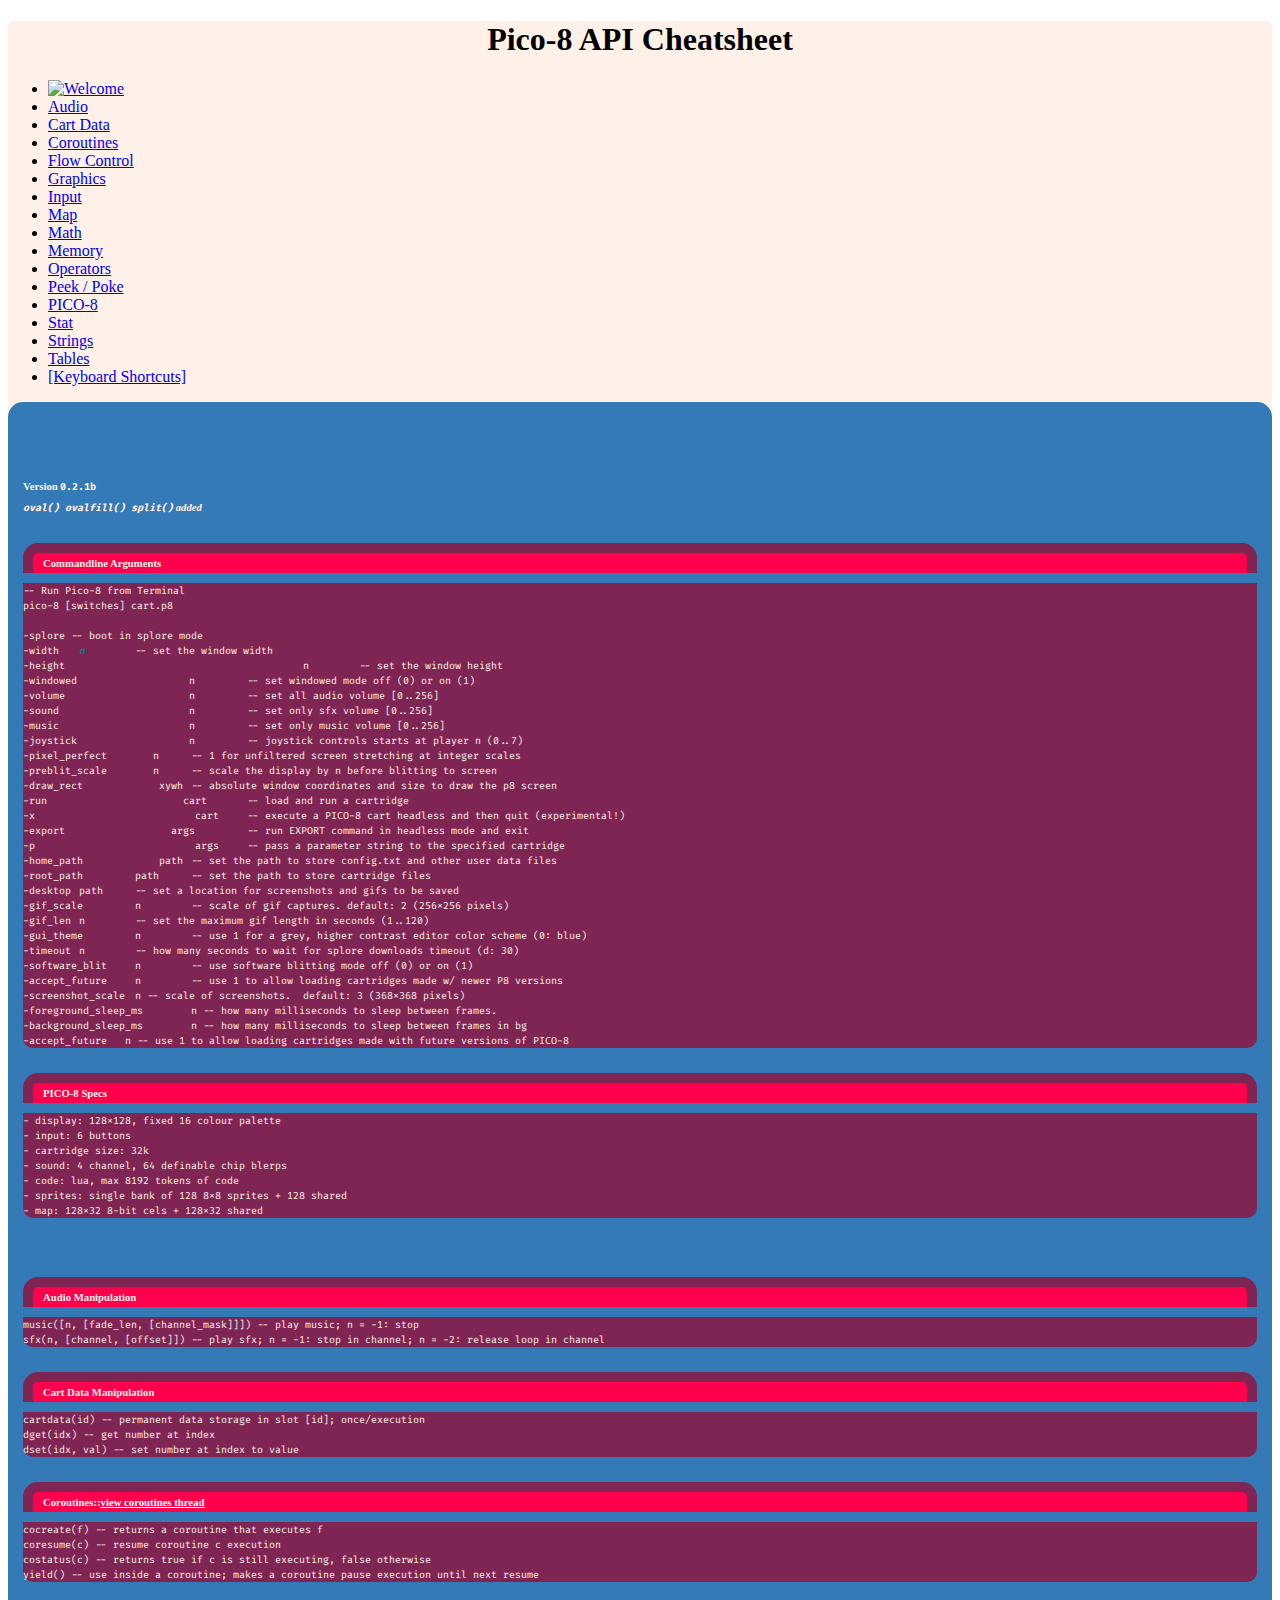
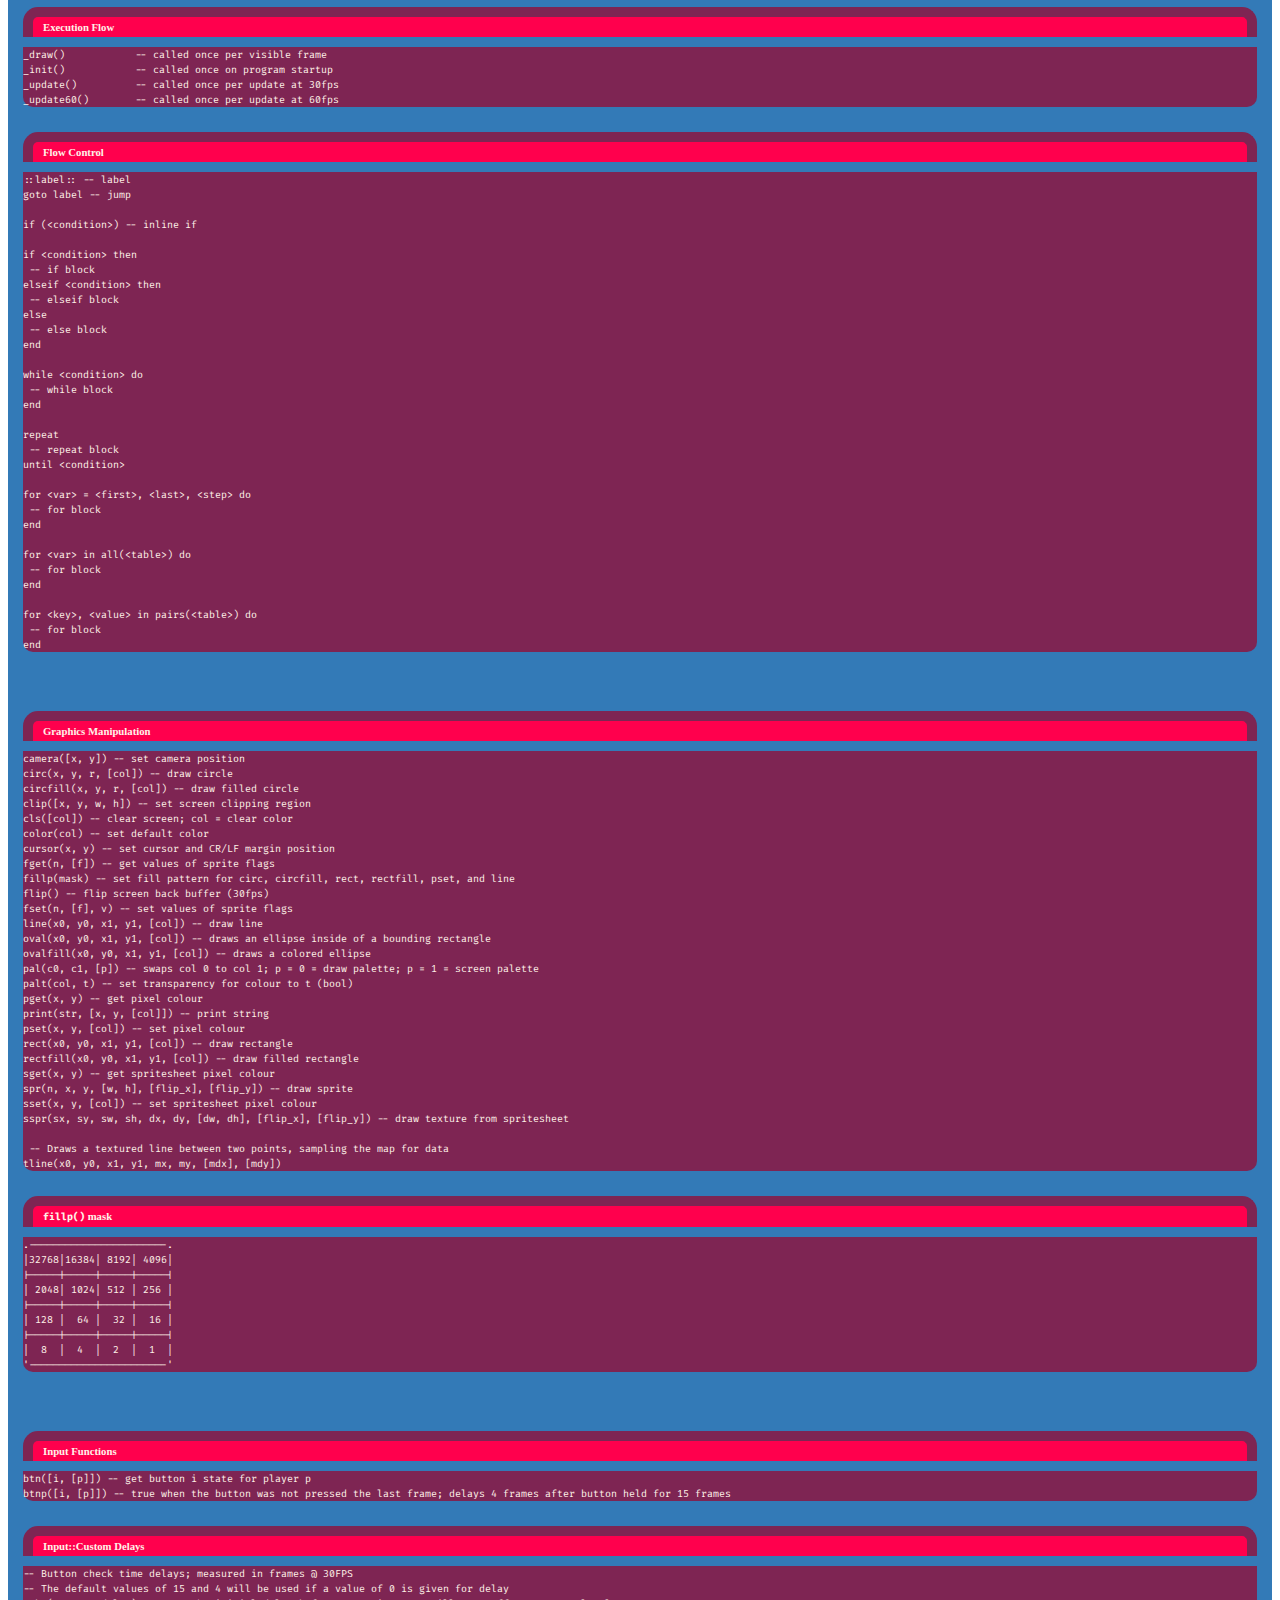
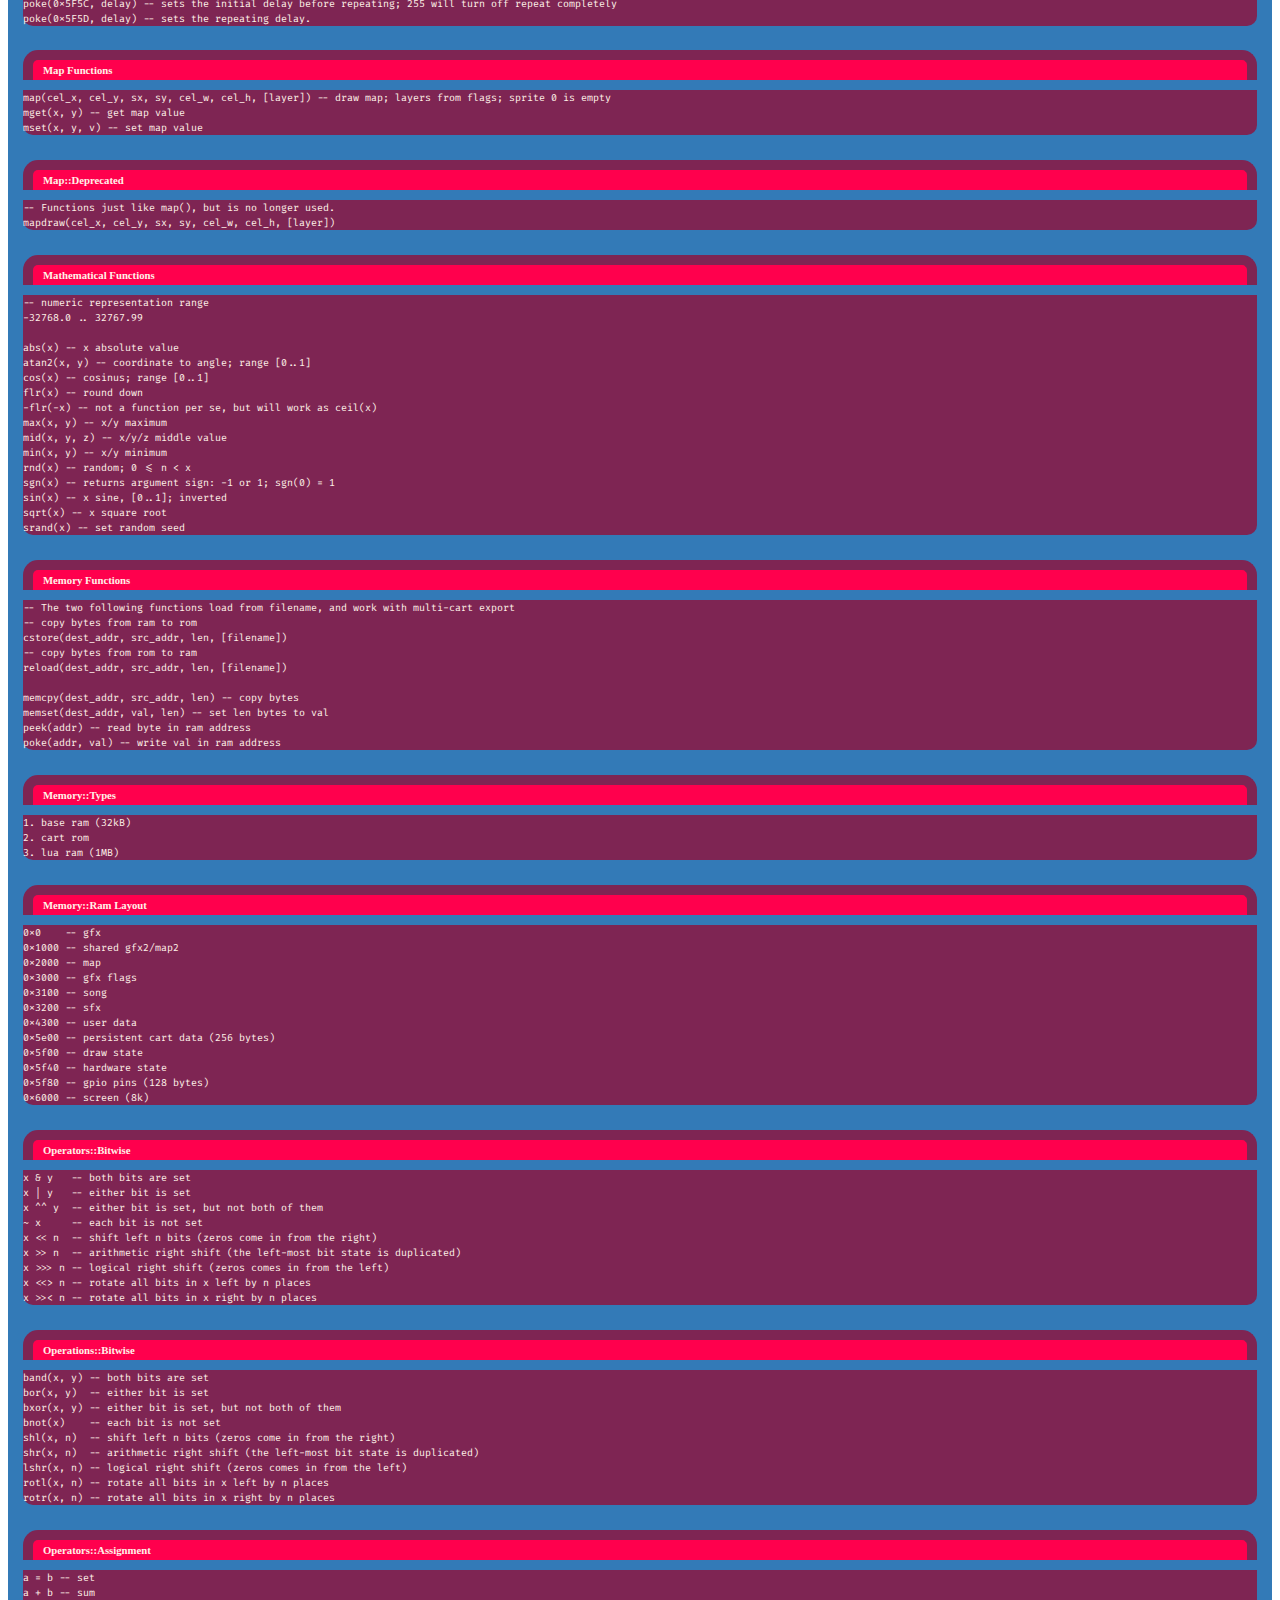
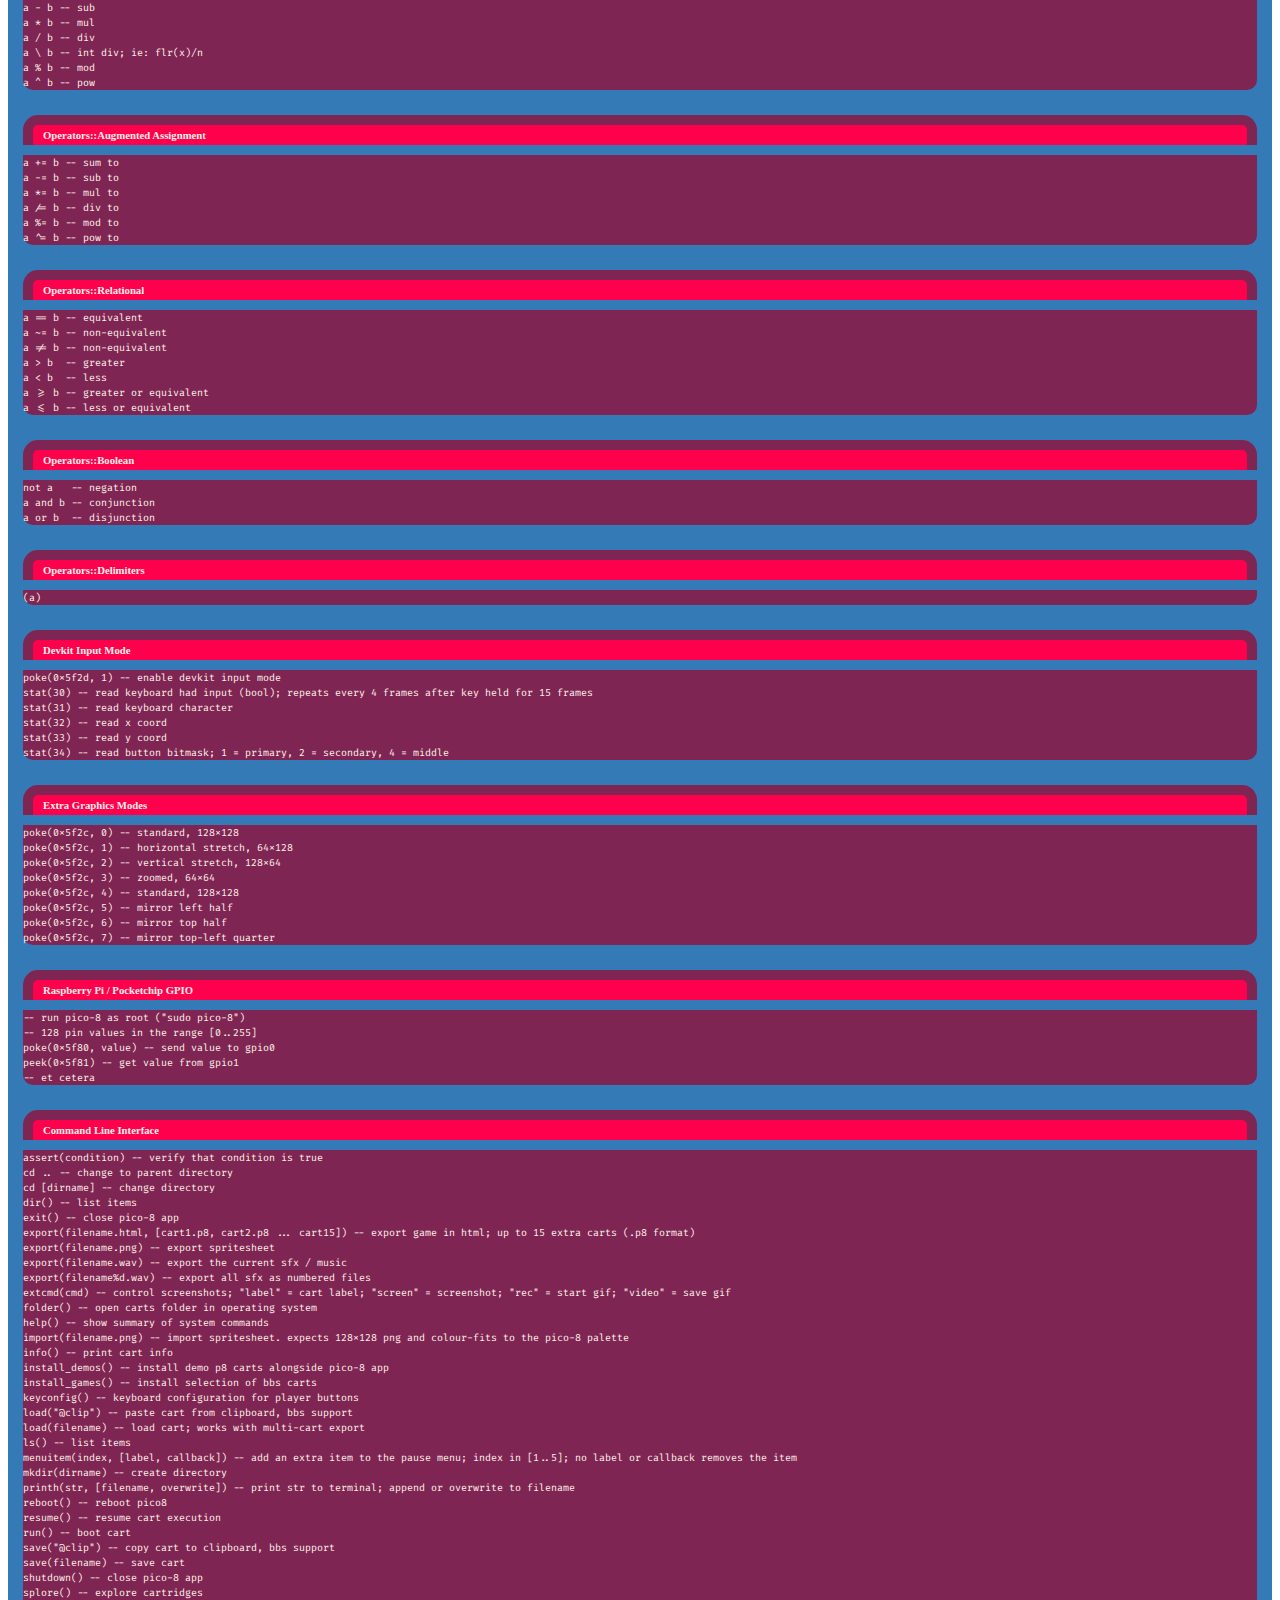
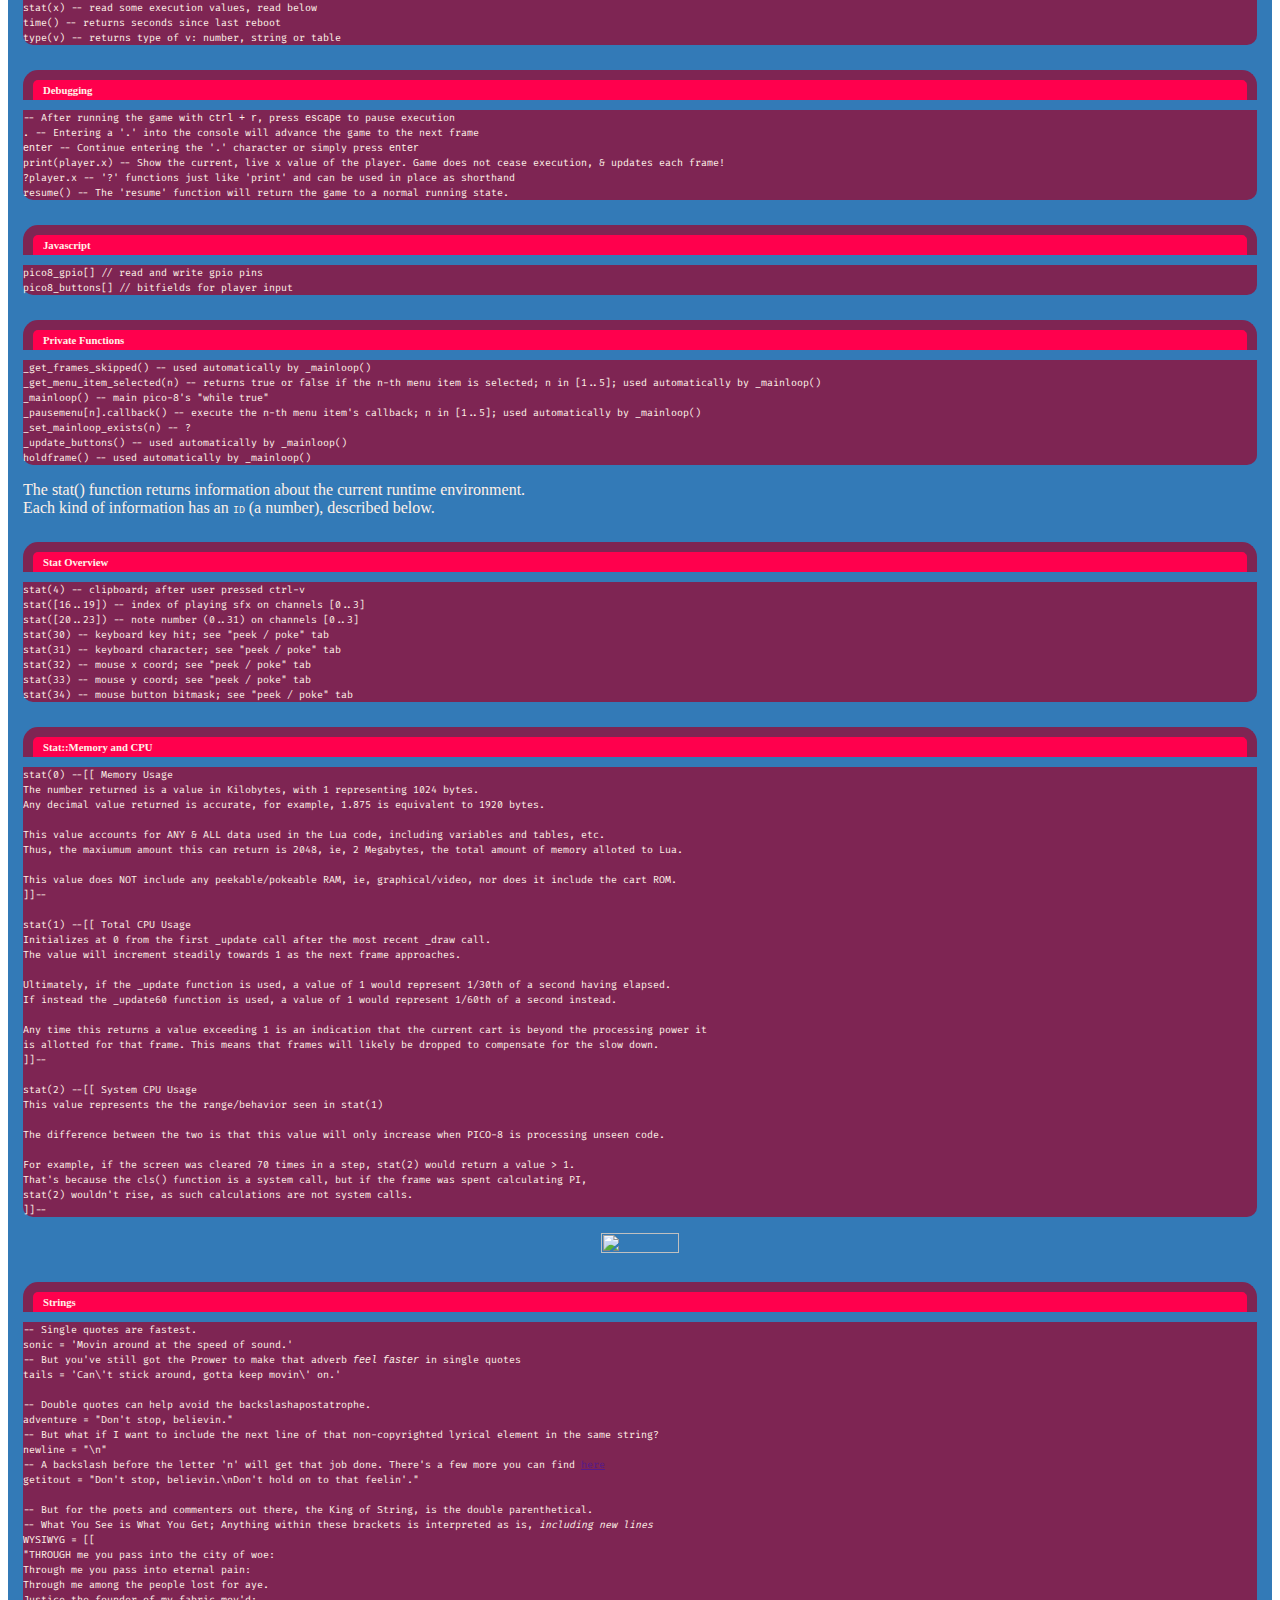
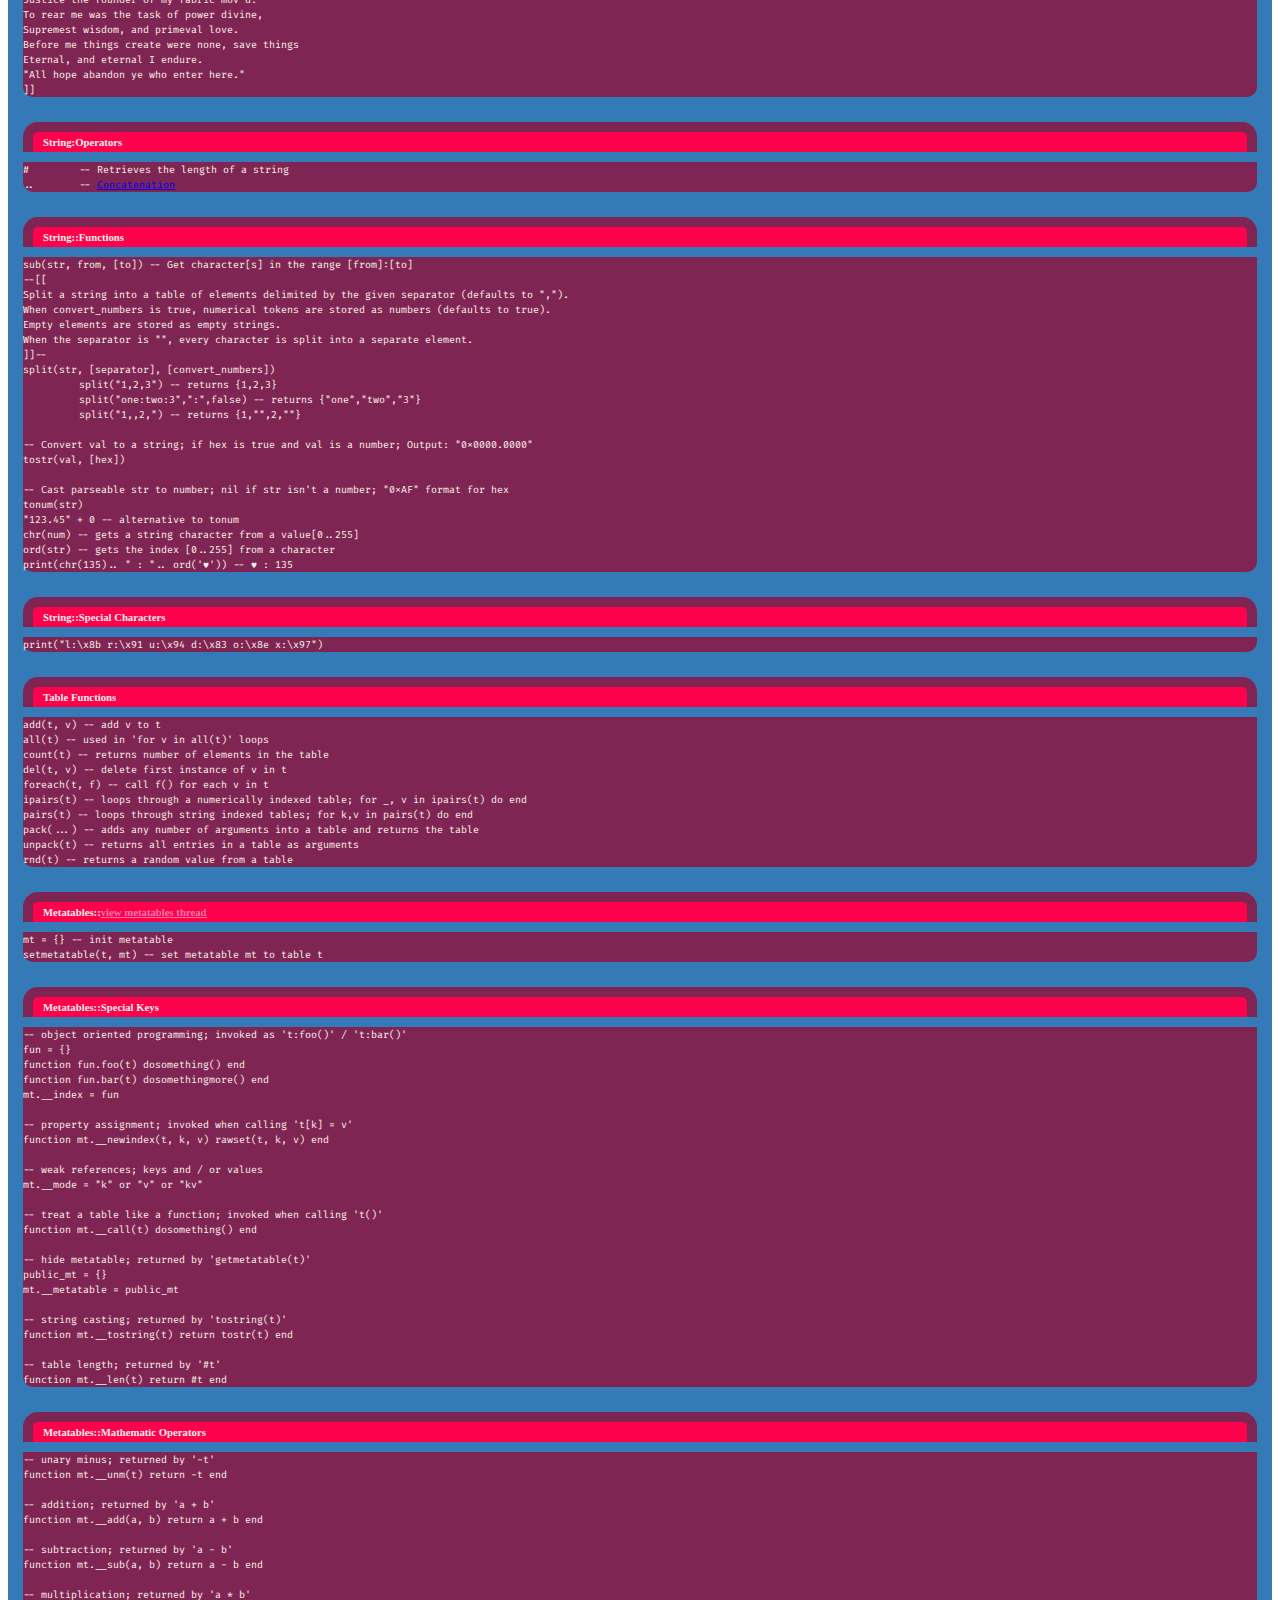
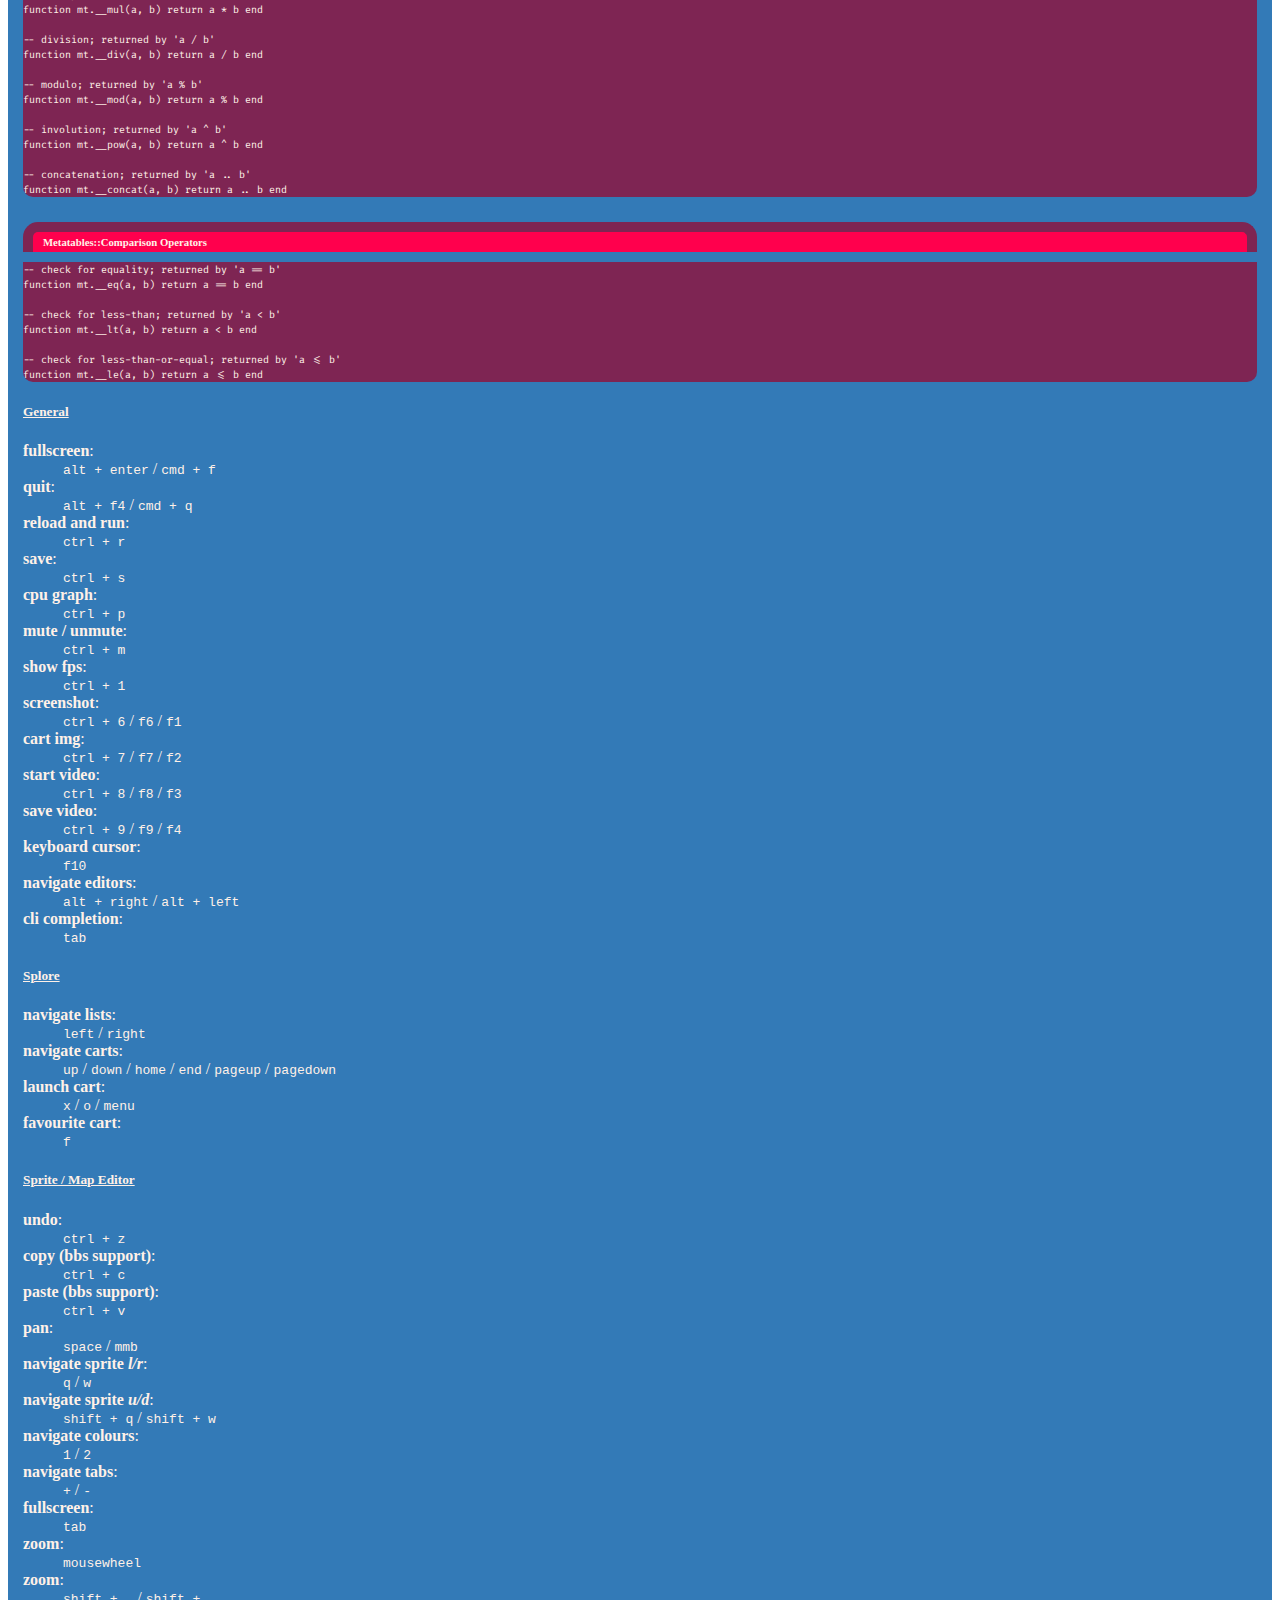
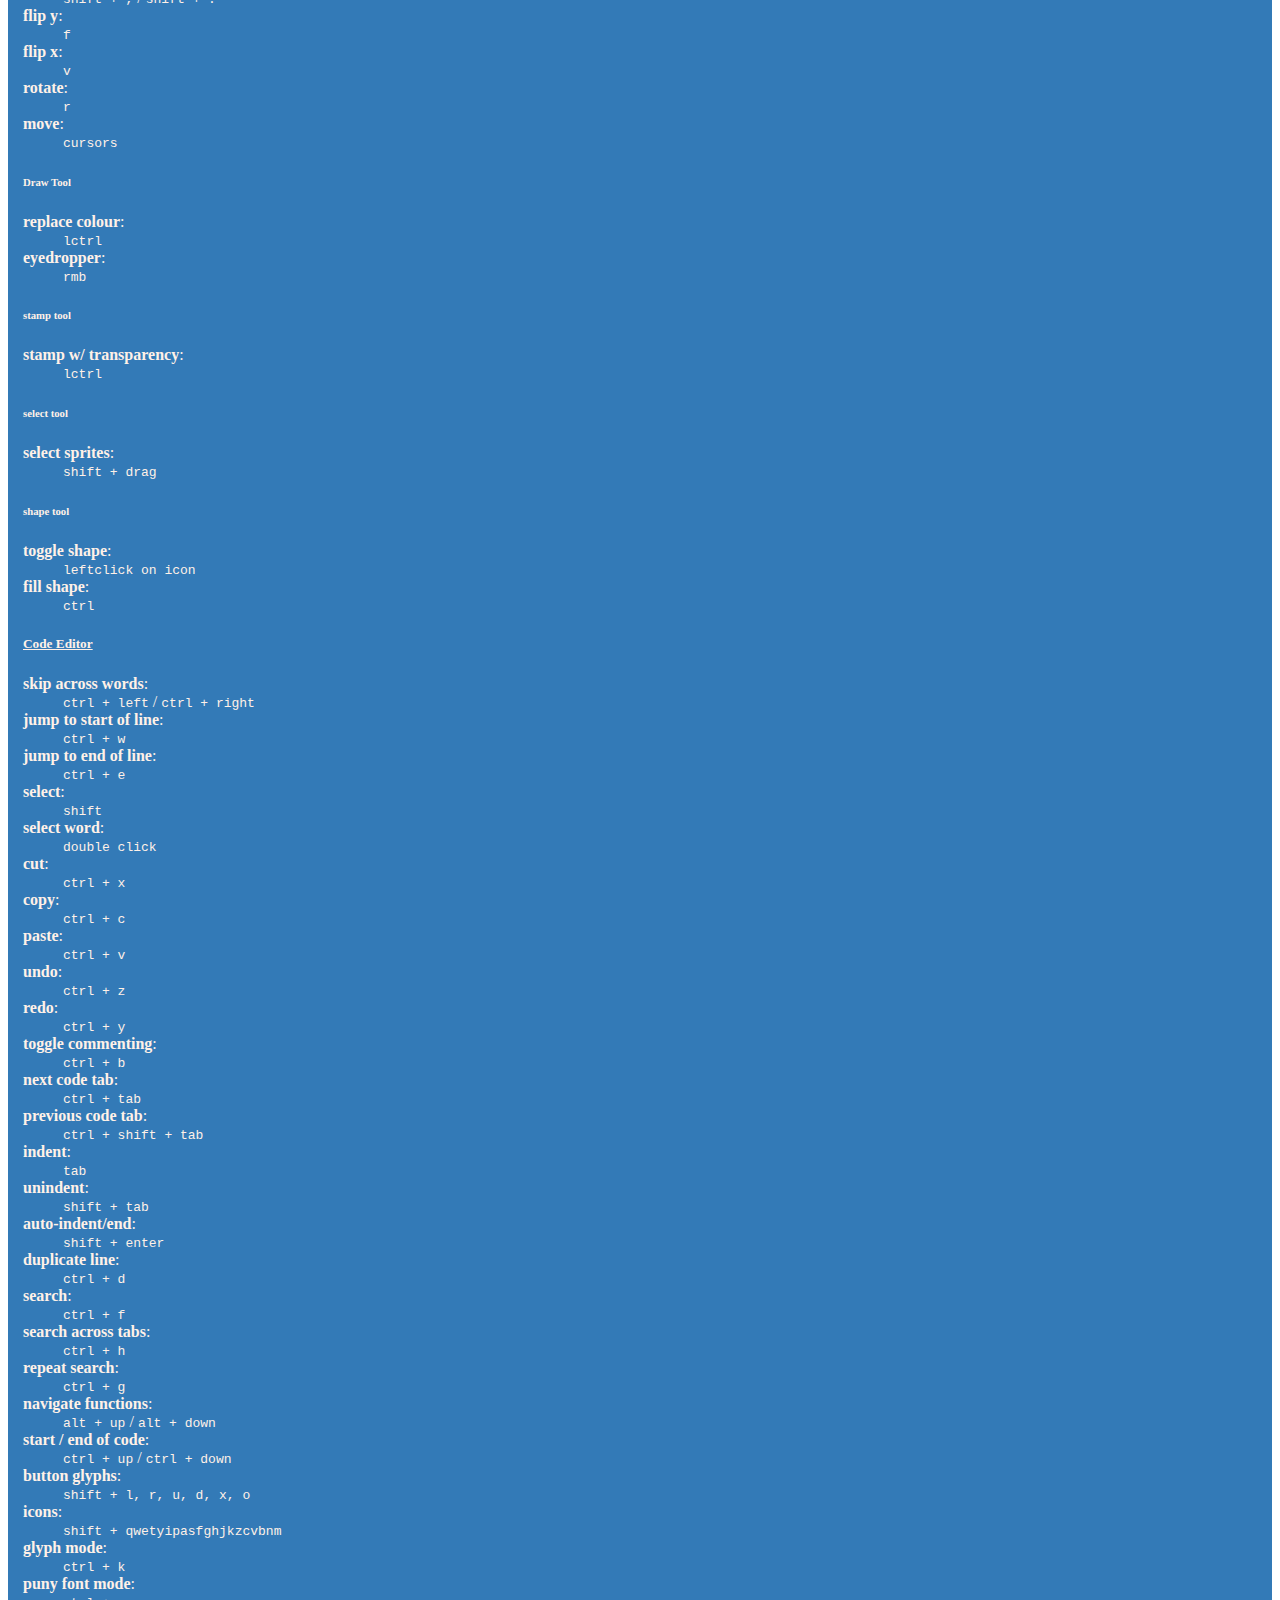
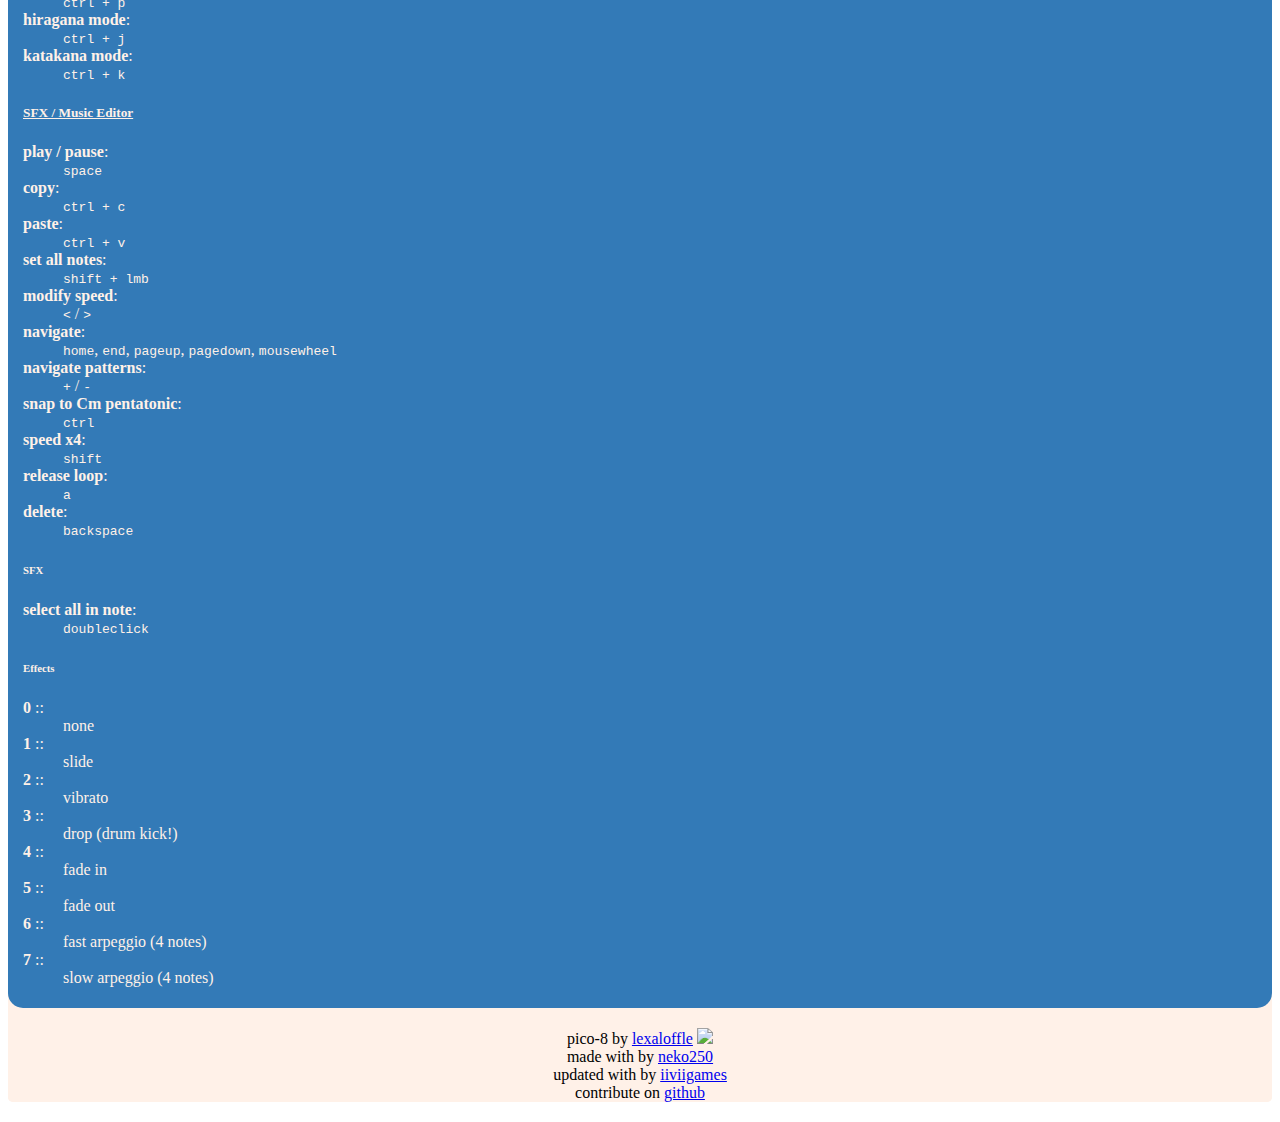
==== commit a3f264fe: ":phone: Test" ====
--- a/index.html
+++ b/index.html
@@ -4,10 +4,20 @@
 		<meta charset="utf-8">
 		<meta name="viewport" content="width=device-width, initial-scale=1">
 		<link href="img/icon.png" rel="icon">
-		<title>pico-8 api</title>
+		<title>PICO-8 API</title>
 		<link rel="stylesheet" href="css/bootstrap.min.css" media="screen" title="bootstrap" charset="utf-8">
-		<link rel="stylesheet" href="css/highlight/monokai.css">
+		<link rel="stylesheet" href="css/highlight/pico8.css">
+		<link rel="stylesheet" href="css/newstyle.css">
+		<!-- Fira Code -->
+		<link href="https://fonts.googleapis.com/css2?family=Fira+Code&display=swap" rel="stylesheet">
 		<style type="text/css">
+			@font-face {
+				font-family: "Pico8";
+				src: url("css/pico-8.woff");
+			}
+
+
+
 			body {
 				background-image: url("img/bg.png");
 				background-repeat: repeat;
@@ -16,24 +26,70 @@
 				border-radius: 4px 4px 0 0;
 			}
 			.tab-content {
-				color: white;
+				color: #FFF1E8;
 				background-color: #337ab7;
 				padding: 15px 15px 5px 15px;
+				border-radius: 15px;
+				border-color: #83769C;
 			}
 			div.tab-pane ul {
 				padding-left: 1.7rem;
 				padding-bottom: 1.7rem;
 			}
 			.api {
-				background-color: #fff;
+				background-color: #FFF1E8;
 				border-radius: 5px;
+				border-color: #FF004D;
 				margin-top: 20px;
 				margin-bottom: 20px;
 			}
 			.footer {
-				background-color: #fff;
+				background-color: #FFF1E8;
 				margin-top: 20px;
 				margin-bottom: 10px;
+				border-radius: 5px;
+			}
+
+			.sub-heading {
+				font-family: "Pico8";
+				background-color:  #FF004D;
+				background-size: min-content;
+				/*color:#FF77A8;*/
+				color:#FFF1E8;
+				border-top: 10px solid #7E2553;
+				border-left: 10px solid #7E2553;
+				border-right: 10px solid #7E2553;
+				border-bottom: 0px solid #7E2553;
+				border-top-left-radius: 15px;
+				border-top-right-radius: 15px;
+				border-bottom-left-radius: 0px;
+				border-bottom-right-radius: 0px;
+				padding: 4px 5px 4px 10px;
+				margin-bottom: -1px;
+			}
+
+			/*.sh-link {
+				color:#FF77A8;
+			}			*/
+
+			h6 a {
+				color:#FF77A8;
+			}
+
+			code {
+				font-family: 'Fira Code', monospace;
+				font-size: 10px;
+			}
+			pre {
+				font-family: 'Fira Code', monospace;
+				font-size: 11px;
+				background: #7E2553;
+				border-color: #7E2553;
+				border-top-width: 0px;
+				border-top-left-radius: 0px;
+				border-top-right-radius: 0px;
+				border-bottom-left-radius: 10px;
+				border-bottom-right-radius: 10px;
 			}
 		</style>
 		<script src="https://use.fontawesome.com/1452dd4c19.js"></script>
@@ -50,17 +106,19 @@
 			0x03. AUDIO
 			0x04. CART DATA
 			0x05. COROUTINES
-			0x06. GRAPHICS
-			0x07. INPUT
-			0x08. MAP
-			0x09. MATH
-			0x0A. FLOW CONTROL
+			0x06. FLOW CONTROL
+			0x07. GRAPHICS
+			0x08. INPUT
+			0x09. MAP
+			0x0A. MATH
 			0x0B. MEMORY
-			0x0C. PEEK / POKE
-			0x0D. PICO-8
-			0x0E. STRINGS
-			0x0F. TABLES
-			0x10. KEYS
+			0x0C. OPERATORS
+			0x0D. PEEK / POKE
+			0x0E. PICO-8
+			0x0F. STAT
+			0x10. STRINGS
+			0x11. TABLES
+			0x12. KEYS
 				0x00. KEYS_0
 				0x01. KEYS_1
 		-->
@@ -68,27 +126,29 @@
 		<div id="content" class="container api">
 			<!-- HEADER -->
 			<div class="page-header">
-				<h1>Pico-8 API Cheatsheet</h1>
+				<h1 style="font-family: Pico8; font-weight: bold; text-align: center;">Pico-8 API Cheatsheet</h1>
 			</div>
 
 			<!-- NAVBAR -->
 			<ul class="nav nav-pills">
 				<!-- class="active" in li -->
 				<li role="presentation" class="active"><a href="#home" aria-controls="home" role="tab" data-toggle="tab"><img src="img/icon.png" height="12em" alt="Welcome"></a></li>
-				<li role="presentation"><a href="#audio" aria-controls="audio" role="tab" data-toggle="tab">audio</a></li>
-				<li role="presentation"><a href="#cartdata" aria-controls="data" role="tab" data-toggle="tab">cart data</a></li>
-				<li role="presentation"><a href="#coroutines" aria-controls="coroutines" role="tab" data-toggle="tab">coroutines</a></li>
-				<li role="presentation"><a href="#flow" aria-controls="flow" role="tab" data-toggle="tab">flow control</a></li>
-				<li role="presentation"><a href="#graphics" aria-controls="graphics" role="tab" data-toggle="tab">graphics</a></li>
-				<li role="presentation"><a href="#input" aria-controls="input" role="tab" data-toggle="tab">input</a></li>
-				<li role="presentation"><a href="#map" aria-controls="map" role="tab" data-toggle="tab">map</a></li>
-				<li role="presentation"><a href="#math" aria-controls="math" role="tab" data-toggle="tab">math</a></li>				
-				<li role="presentation"><a href="#memory" aria-controls="memory" role="tab" data-toggle="tab">memory</a></li>
-				<li role="presentation"><a href="#peekpoke" aria-controls="peekpoke" role="tab" data-toggle="tab">peek / poke</a></li>
-				<li role="presentation"><a href="#pico8" aria-controls="picocli" role="tab" data-toggle="tab">pico-8</a></li>
-				<li role="presentation"><a href="#strings" aria-controls="strings" role="tab" data-toggle="tab">strings</a></li>
-				<li role="presentation"><a href="#tables" aria-controls="tables" role="tab" data-toggle="tab">tables</a></li>
-				<li role="presentation"><a href="#keys" aria-controls="keys" role="tab" data-toggle="tab">[ keys ]</a></li>
+				<li role="presentation"><a href="#audio" aria-controls="audio" role="tab" data-toggle="tab">Audio</a></li>
+				<li role="presentation"><a href="#cartdata" aria-controls="data" role="tab" data-toggle="tab">Cart Data</a></li>
+				<li role="presentation"><a href="#coroutines" aria-controls="coroutines" role="tab" data-toggle="tab">Coroutines</a></li>
+				<li role="presentation"><a href="#flow" aria-controls="flow" role="tab" data-toggle="tab">Flow Control</a></li>
+				<li role="presentation"><a href="#graphics" aria-controls="graphics" role="tab" data-toggle="tab">Graphics</a></li>
+				<li role="presentation"><a href="#input" aria-controls="input" role="tab" data-toggle="tab">Input</a></li>
+				<li role="presentation"><a href="#map" aria-controls="map" role="tab" data-toggle="tab">Map</a></li>
+				<li role="presentation"><a href="#math" aria-controls="math" role="tab" data-toggle="tab">Math</a></li>				
+				<li role="presentation"><a href="#memory" aria-controls="memory" role="tab" data-toggle="tab">Memory</a></li>
+				<li role="presentation"><a href="#operators" aria-controls="memory" role="tab" data-toggle="tab">Operators</a></li>
+				<li role="presentation"><a href="#peekpoke" aria-controls="peekpoke" role="tab" data-toggle="tab">Peek / Poke</a></li>
+				<li role="presentation"><a href="#pico8" aria-controls="picocli" role="tab" data-toggle="tab">PICO-8</a></li>
+				<li role="presentation"><a href="#stat" aria-controls="stat" role="tab" data-toggle="tab">Stat</a></li>
+				<li role="presentation"><a href="#strings" aria-controls="strings" role="tab" data-toggle="tab">Strings</a></li>
+				<li role="presentation"><a href="#tables" aria-controls="tables" role="tab" data-toggle="tab">Tables</a></li>
+				<li role="presentation"><a href="#keys" aria-controls="keys" role="tab" data-toggle="tab">[Keyboard Shortcuts]</a></li>
 			</ul>
 
 			<div class="tab-content clearfix">
@@ -96,28 +156,28 @@
 				<div role="tabpanel" class="tab-pane active" id="home">
 					<p><center><img src="img/icon.png" alt="" class="img-responsive"></center></p>
 
-					<h6>Commandline Arguments</h6>
-					<h6>Version <code>0.2.0i</code></h6>
+					<h6 style="line-height: 20px;">Version <code>0.2.1b</code> <br><i><code>oval() ovalfill() split()</code> added</i></h6>
+					<h6 class="sub-heading">Commandline Arguments</h6>
+					<style>.a{font-style: italic; color: teal; font-weight: 900;}</style>
 					<pre><code class="gml">-- Run Pico-8 from Terminal
 pico-8 [switches] cart.p8
 
--splore			-- boot in splore mode
-
--width		n	-- set the window width 
--height		n	-- set the window height 
--windowed	n	-- set windowed mode off (0) or on (1)
--volume		n	-- set all audio volume [0..256]
--sound		n	-- set only sfx volume [0..256]
--music		n	-- set only music volume [0..256]
--joystick	n	-- joystick controls starts at player n (0..7)
--pixel_perfect	n	-- 1 for unfiltered screen stretching at integer scales
--preblit_scale	n	-- scale the display by n before blitting to screen
--draw_rect	x,y,w,h	-- absolute window coordinates and size to draw the p8 screen 
--run		cart	-- load and run a cartridge
--x		cart	-- execute a PICO-8 cart headless and then quit (experimental!)
--export		args	-- run EXPORT command in headless mode and exit
--p		args	-- pass a parameter string to the specified cartridge
--home		path	-- set the path to store config.txt and other user data files
+-splore -- boot in splore mode
+-width	<span class="a">n</span>	-- set the window width 
+-height					n	-- set the window height 
+-windowed	         n	-- set windowed mode off (0) or on (1)
+-volume		         n	-- set all audio volume [0..256]
+-sound		         n	-- set only sfx volume [0..256]
+-music		         n	-- set only music volume [0..256]
+-joystick	         n	-- joystick controls starts at player n (0..7)
+-pixel_perfect	   n	-- 1 for unfiltered screen stretching at integer scales
+-preblit_scale	   n	-- scale the display by n before blitting to screen
+-draw_rect	    xywh	-- absolute window coordinates and size to draw the p8 screen 
+-run		        cart	-- load and run a cartridge
+-x		          cart	-- execute a PICO-8 cart headless and then quit (experimental!)
+-export		      args	-- run EXPORT command in headless mode and exit
+-p		          args	-- pass a parameter string to the specified cartridge
+-home_path	    path	-- set the path to store config.txt and other user data files
 -root_path	path	-- set the path to store cartridge files
 -desktop	path	-- set a location for screenshots and gifs to be saved
 -gif_scale	n	-- scale of gif captures. default: 2 (256x256 pixels)
@@ -128,7 +188,9 @@
 -accept_future	n	-- use 1 to allow loading cartridges made w/ newer P8 versions
 -screenshot_scale	n -- scale of screenshots.  default: 3 (368x368 pixels)
 -foreground_sleep_ms	n -- how many milliseconds to sleep between frames.
--background_sleep_ms	n -- how many milliseconds to sleep between frames in bg</code></pre>
+-background_sleep_ms	n -- how many milliseconds to sleep between frames in bg
+-accept_future   n -- use 1 to allow loading cartridges made with future versions of PICO-8 
+</code></pre>
 
 <!-- 					<h6>old manpage</h6>
 					<pre><code class="bash"># version 0.1.11c
@@ -152,7 +214,7 @@
 -frameless b # set borderless window off (0) or on (1)
 -show_fps b # set fps display off (0) or on (1)</code></pre> -->
 
-					<h6>pico-8 specs</h6>
+					<h6 class="sub-heading">PICO-8 Specs</h6>
 					<pre><code class="markdown">- display: 128x128, fixed 16 colour palette
 - input: 6 buttons
 - cartridge size: 32k
@@ -160,66 +222,116 @@
 - code: lua, max 8192 tokens of code
 - sprites: single bank of 128 8x8 sprites + 128 shared
 - map: 128x32 8-bit cels + 128x32 shared</code></pre>
+
 				</div>
 
 				<!-- AUDIO -->
 				<div role="tabpanel" class="tab-pane fade" id="audio">
 					<p><center><img src="img/keyboard.png" alt="" class="img-responsive"></center></p>
 
-					<h6>audio manipulation</h6>
-					<pre><code class="lua">music([n, [fade_len, [channel_mask]]]) -- play music; n = -1: stop
-sfx(n, [channel, [offset]]) -- play sfx; n = -1: stop in channel; n = -2: release loop in channel</code></pre>
+					<h6 class="sub-heading">Audio Manipulation</h6>
+					<pre><code class="lua"><span class="hljs-built_in">music</span>([n, [fade_len, [channel_mask]]]) -- play music; n = -1: stop
+<span class="hljs-built_in">sfx</span>(n, [channel, [offset]]) -- play sfx; n = -1: stop in channel; n = -2: release loop in channel</code></pre>
 				</div>
 
 				<!-- CART DATA -->
 				<div role="tabpanel" class="tab-pane fade" id="cartdata">
-					<h6>cart data manipulation</h6>
-					<pre><code class="lua">cartdata(id) -- permanent data storage in slot [id]; once/execution
-dget(idx) -- get number at index
-dset(idx, val) -- set number at index to value</code></pre>
+					<h6 class="sub-heading">Cart Data Manipulation</h6>
+					<pre><code class="lua"><span class="hljs-built_in">cartdata</span>(id) -- permanent data storage in slot [id]; once/execution
+<span class="hljs-built_in">dget</span>(idx) -- get number at index
+<span class="hljs-built_in">dset</span>(idx, val) -- set number at index to value</code></pre>
 				</div>
 
 				<!-- COROUTINES -->
 				<div role="tabpanel" class="tab-pane fade" id="coroutines">
-					<h6>coroutines :: <u><a href="http://www.lexaloffle.com/bbs/?tid=3458" target="_blank" style="color: white;">view coroutines thread</a></u></h6>
-					<pre><code class="lua">cocreate(f) -- returns a coroutine that executes f
-coresume(c) -- resume coroutine c execution
-costatus(c) -- returns true if c is still executing, false otherwise
-yield() -- use inside a coroutine; makes a coroutine pause execution until next resume</code></pre>
+					<h6 class="sub-heading">Coroutines::<u><a href="http://www.lexaloffle.com/bbs/?tid=3458" target="_blank" style="color: white;">view coroutines thread</a></u></h6>
+					<pre><code class="lua"><span class="hljs-built_in">cocreate</span>(f) -- returns a coroutine that executes f
+<span class="hljs-built_in">coresume</span>(c) -- resume coroutine c execution
+<span class="hljs-built_in">costatus</span>(c) -- returns true if c is still executing, false otherwise
+<span class="hljs-built_in">yield</span>() -- use inside a coroutine; makes a coroutine pause execution until next resume</code></pre>
 					<p><center></center></p>
+				</div>
+
+
+				<!-- FLOW CONTROL -->
+				<div role="tabpanel" class="tab-pane fade" id="flow">
+
+					<h6 class="sub-heading">Execution Flow</h6>
+					<pre><code class="lua">_draw()		-- called once per visible frame
+_init()		-- called once on program startup
+_update()	-- called once per update at 30fps
+_update60()	-- called once per update at 60fps</code></pre>
+
+					<h6 class="sub-heading">Flow Control</h6>
+					<pre><code class="lua">::label:: -- label
+goto label -- jump
+
+if (&lt;condition&gt;) -- inline if
+
+if &lt;condition&gt; then
+ -- if block
+elseif &lt;condition&gt; then
+ -- elseif block
+else
+ -- else block
+end
+
+while &lt;condition&gt; do
+ -- while block
+end
+
+repeat
+ -- repeat block
+until &lt;condition&gt;
+
+for &lt;var&gt; = &lt;first&gt;, &lt;last&gt;, &lt;step&gt; do
+ -- for block
+end
+
+for &lt;var&gt; in all(&lt;table&gt;) do
+ -- for block
+end
+
+for &lt;key&gt;, &lt;value&gt; in pairs(&lt;table&gt;) do
+ -- for block
+end</code></pre>
 				</div>
 
 				<!-- GRAPHICS -->
 				<div role="tabpanel" class="tab-pane fade" id="graphics">
 					<p><center><img style="border-radius: 5px;" src="img/colors.png" alt="" class="img-responsive"></center></p>
 
-					<h6>graphics manipulation</h6>
-					<pre><code class="lua">camera([x, y]) -- set camera position
-circ(x, y, r, [col]) -- draw circle
-circfill(x, y, r, [col]) -- draw filled circle
-clip([x, y, w, h]) -- set screen clipping region
-cls([col]) -- clear screen; col = clear color
-color(col) -- set default color
-cursor(x, y) -- set cursor and CR/LF margin position
-fget(n, [f]) -- get values of sprite flags
-fillp(mask) -- set fill pattern for circ, circfill, rect, rectfill, pset, and line
-flip() -- flip screen back buffer (30fps)
-fset(n, [f], v) -- set values of sprite flags
-line(x0, y0, x1, y1, [col]) -- draw line
-pal(c0, c1, [p]) -- switch colour 0 to colour 1; p = 0 = draw palette; p = 1 = screen palette
-palt(col, t) -- set transparency for colour to t (bool)
-pget(x, y) -- get pixel colour
-print(str, [x, y, [col]]) -- print string
-pset(x, y, [col]) -- set pixel colour
-rect(x0, y0, x1, y1, [col]) -- draw rectangle
-rectfill(x0, y0, x1, y1, [col]) -- draw filled rectangle
-sget(x, y) -- get spritesheet pixel colour
-spr(n, x, y, [w, h], [flip_x], [flip_y]) -- draw sprite
-sset(x, y, [col]) -- set spritesheet pixel colour
-sspr(sx, sy, sw, sh, dx, dy, [dw, dh], [flip_x], [flip_y]) -- draw texture from spritesheet
-tline(x0, y0, x1, y1, mx, my, [mdx], [mdy]) -- Draws a textured line between two points, sampling the map for data
+					<h6 class="sub-heading">Graphics Manipulation</h6>
+					<pre><code class="lua"><span class="hljs-built_in">camera</span>([x, y]) -- set camera position
+<span class="hljs-built_in">circ</span>(x, y, r, [col]) -- draw circle
+<span class="hljs-built_in">circfill</span>(x, y, r, [col]) -- draw filled circle
+<span class="hljs-built_in">clip</span>([x, y, w, h]) -- set screen clipping region
+<span class="hljs-built_in">cls</span>([col]) -- clear screen; col = clear color
+<span class="hljs-built_in">color</span>(col) -- set default color
+<span class="hljs-built_in">cursor</span>(x, y) -- set cursor and CR/LF margin position
+<span class="hljs-built_in">fget</span>(n, [f]) -- get values of sprite flags
+<span class="hljs-built_in">fillp</span>(mask) -- set fill pattern for circ, circfill, rect, rectfill, pset, and line
+<span class="hljs-built_in">flip</span>() -- flip screen back buffer (30fps)
+<span class="hljs-built_in">fset</span>(n, [f], v) -- set values of sprite flags
+<span class="hljs-built_in">line</span>(x0, y0, x1, y1, [col]) -- draw line
+<span class="hljs-built_in">oval</span>(x0, y0, x1, y1, [col]) -- draws an ellipse inside of a bounding rectangle
+<span class="hljs-built_in">ovalfill</span>(x0, y0, x1, y1, [col]) -- draws a colored ellipse
+<span class="hljs-built_in">pal</span>(c0, c1, [p]) -- swaps col 0 to col 1; p = 0 = draw palette; p = 1 = screen palette
+<span class="hljs-built_in">palt</span>(col, t) -- set transparency for colour to t (bool)
+<span class="hljs-built_in">pget</span>(x, y) -- get pixel colour
+<span class="hljs-built_in">print</span>(str, [x, y, [col]]) -- print string
+<span class="hljs-built_in">pset</span>(x, y, [col]) -- set pixel colour
+<span class="hljs-built_in">rect</span>(x0, y0, x1, y1, [col]) -- draw rectangle
+<span class="hljs-built_in">rectfill</span>(x0, y0, x1, y1, [col]) -- draw filled rectangle
+<span class="hljs-built_in">sget</span>(x, y) -- get spritesheet pixel colour
+<span class="hljs-built_in">spr</span>(n, x, y, [w, h], [flip_x], [flip_y]) -- draw sprite
+<span class="hljs-built_in">sset</span>(x, y, [col]) -- set spritesheet pixel colour
+<span class="hljs-built_in">sspr</span>(sx, sy, sw, sh, dx, dy, [dw, dh], [flip_x], [flip_y]) -- draw texture from spritesheet
+ 
+ -- Draws a textured line between two points, sampling the map for data
+<span class="hljs-built_in">tline</span>(x0, y0, x1, y1, mx, my, [mdx], [mdy])
 </code></pre>
-					<h6>fillp() mask</h6>
+					<h6 class="sub-heading"><code>fillp()</code> mask</h6>
 					<pre><code>.-----------------------.
 |32768|16384| 8192| 4096|
 |-----|-----|-----|-----|
@@ -235,59 +347,92 @@
 				<div role="tabpanel" class="tab-pane fade" id="input">
 					<p><center><img style="border-radius: 5px;" src="img/input.png" alt="" class="img-responsive"></center></p>
 
-					<h6>input manipulation</h6>
-					<pre><code class="lua">btn([i, [p]]) -- get button i state for player p
-btnp([i, [p]]) -- true when the button was not pressed the last frame; delays 4 frames after button held for 15 frames</code></pre>
+					<h6 class="sub-heading">Input Functions</h6>
+					<pre><code class="lua"><span class="hljs-built_in">btn</span>([i, [p]]) -- get button i state for player p
+<span class="hljs-built_in">btnp</span>([i, [p]]) -- true when the button was not pressed the last frame; delays 4 frames after button held for 15 frames</code></pre>
 					
-					<h6>Custom delays</h6>
+					<h6 class="sub-heading">Input::Custom Delays</h6>
 					<pre><code class="lua">-- Button check time delays; measured in frames @ 30FPS
 -- The default values of 15 and 4 will be used if a value of 0 is given for delay
-poke(0x5F5C, delay) -- sets the initial delay before repeating; 255 will turn off repeat completely
-poke(0x5F5D, delay) -- sets the repeating delay.
+<span class="hljs-built_in">poke</span>(0x5F5C, delay) -- sets the initial delay before repeating; 255 will turn off repeat completely
+<span class="hljs-built_in">poke</span>(0x5F5D, delay) -- sets the repeating delay.
 </code></pre>
 				</div>
 
 				<!-- MAP -->
 				<div role="tabpanel" class="tab-pane fade" id="map">
-					<h6>map manipulation</h6>
-					<pre><code class="lua">map(cel_x, cel_y, sx, sy, cel_w, cel_h, [layer]) -- draw map; layers from flags; sprite 0 is empty
-mapdraw(cel_x, cel_y, sx, sy, cel_w, cel_h, [layer]) -- same as 'map()'; draw map
-mget(x, y) -- get map value
-mset(x, y, v) -- set map value</code></pre>
+					<h6 class="sub-heading">Map Functions</h6>
+					<pre><code class="lua"><span class="hljs-built_in">map</span>(cel_x, cel_y, sx, sy, cel_w, cel_h, [layer]) -- draw map; layers from flags; sprite 0 is empty
+<span class="hljs-built_in">mget</span>(x, y) -- get map value
+<span class="hljs-built_in">mset</span>(x, y, v) -- set map value</code></pre>
+
+					<h6 class="sub-heading">Map::Deprecated</h6>
+					<pre><code class="lua">-- Functions just like map(), but is no longer used.
+<span class="hljs-built_in">mapdraw</span>(cel_x, cel_y, sx, sy, cel_w, cel_h, [layer])</code></pre>
 				</div>
 
 				<!-- MATH -->
 				<div role="tabpanel" class="tab-pane fade" id="math">
-					<h6>mathematical functions</h6>
+					<h6 class="sub-heading">Mathematical Functions</h6>
 					<pre><code class="lua">-- numeric representation range
 -32768.0 .. 32767.99<br>
-abs(x) -- x absolute value
-atan2(x, y) -- coordinate to angle; range [0..1]
-cos(x) -- cosinus; range [0..1]
-flr(x) -- round down
--flr(-x) -- not a function per se, but will work as ceil(x)
-max(x, y) -- x/y maximum
-mid(x, y, z) -- x/y/z middle value
-min(x, y) -- x/y minimum
-rnd(x) -- random; 0 &lt;= n &lt; x
-sgn(x) -- returns argument sign: -1 or 1; sgn(0) = 1
-sin(x) -- x sine, [0..1]; inverted
-sqrt(x) -- x square root
-srand(x) -- set random seed</code></pre>
-
-					<h6>operations::bitwise</h6>
-					<pre><code class='lua'>band(x, y) -- both bits are set
-bor(x, y)&nbsp; -- either bit is set
-bxor(x, y) -- either bit is set, but not both of them
-bnot(x)&nbsp;&nbsp;&nbsp;&nbsp;-- each bit is not set
-shl(x, n)&nbsp;&nbsp;-- shift left n bits (zeros come in from the right)
-shr(x, n)&nbsp;&nbsp;-- arithmetic right shift (the left-most bit state is duplicated)
-lshr(x, n) -- logical right shift (zeros comes in from the left)
-rotl(x, n) -- rotate all bits in x left by n places
-rotr(x, n) -- rotate all bits in x right by n places</code></pre>
-					
-
-					<h6>operators::bitwise</h6>
+<span class="hljs-built_in">abs</span>(x) -- x absolute value
+<span class="hljs-built_in">atan2</span>(x, y) -- coordinate to angle; range [0..1]
+<span class="hljs-built_in">cos</span>(x) -- cosinus; range [0..1]
+<span class="hljs-built_in">flr</span>(x) -- round down
+-<span class="hljs-built_in">flr</span>(-x) -- not a function per se, but will work as ceil(x)
+<span class="hljs-built_in">max</span>(x, y) -- x/y maximum
+<span class="hljs-built_in">mid</span>(x, y, z) -- x/y/z middle value
+<span class="hljs-built_in">min</span>(x, y) -- x/y minimum
+<span class="hljs-built_in">rnd</span>(x) -- random; 0 &lt;= n &lt; x
+<span class="hljs-built_in">sgn</span>(x) -- returns argument sign: -1 or 1; sgn(0) = 1
+<span class="hljs-built_in">sin</span>(x) -- x sine, [0..1]; inverted
+<span class="hljs-built_in">sqrt</span>(x) -- x square root
+<span class="hljs-built_in">srand</span>(x) -- set random seed</code></pre>
+				</div>
+
+
+
+				<!-- MEMORY -->
+				<div role="tabpanel" class="tab-pane fade" id="memory">
+
+					<h6 class="sub-heading">Memory Functions</h6>
+					<pre><code class="lua">-- The two following functions load from filename, and work with multi-cart export
+-- copy bytes from ram to rom
+<span class="hljs-built_in">cstore</span>(dest_addr, src_addr, len, [filename])
+-- copy bytes from rom to ram
+<span class="hljs-built_in">reload</span>(dest_addr, src_addr, len, [filename])
+
+<span class="hljs-built_in">memcpy</span>(dest_addr, src_addr, len) -- copy bytes
+<span class="hljs-built_in">memset</span>(dest_addr, val, len) -- set len bytes to val
+<span class="hljs-built_in">peek</span>(addr) -- read byte in ram address
+<span class="hljs-built_in">poke</span>(addr, val) -- write val in ram address</code></pre>
+
+
+
+					<h6 class="sub-heading">Memory::Types</h6>
+					<pre><code class="markdown">1. base ram (32kB)
+2. cart rom
+3. lua ram (1MB)</code></pre>
+
+					<h6 class="sub-heading">Memory::Ram Layout</h6>
+					<pre><code class="lua">0x0    -- gfx
+0x1000 -- shared gfx2/map2
+0x2000 -- map
+0x3000 -- gfx flags
+0x3100 -- song
+0x3200 -- sfx
+0x4300 -- user data
+0x5e00 -- persistent cart data (256 bytes)
+0x5f00 -- draw state
+0x5f40 -- hardware state
+0x5f80 -- gpio pins (128 bytes)
+0x6000 -- screen (8k)</code></pre>
+				</div>
+
+				<!-- OPERATORS -->
+				<div role="tabpanel" class="tab-pane fade" id="operators">					
+					<h6 class="sub-heading">Operators::Bitwise</h6>
 					<pre><code class='lua'>x & y&nbsp;&nbsp; -- both bits are set
 x | y&nbsp;&nbsp; -- either bit is set
 x ^^ y&nbsp; -- either bit is set, but not both of them
@@ -298,7 +443,18 @@
 x &lt;&lt;&gt; n -- rotate all bits in x left by n places
 x >>< n -- rotate all bits in x right by n places</code></pre>
 
-					<h6>operators::assignment</h6>
+					<h6 class="sub-heading">Operations::Bitwise</h6>
+					<pre><code class='lua'><span class="hljs-built_in">band</span>(x, y) -- both bits are set
+<span class="hljs-built_in">bor</span>(x, y)&nbsp; -- either bit is set
+<span class="hljs-built_in">bxor</span>(x, y) -- either bit is set, but not both of them
+<span class="hljs-built_in">bnot</span>(x)&nbsp;&nbsp;&nbsp;&nbsp;-- each bit is not set
+<span class="hljs-built_in">shl</span>(x, n)&nbsp;&nbsp;-- shift left n bits (zeros come in from the right)
+<span class="hljs-built_in">shr</span>(x, n)&nbsp;&nbsp;-- arithmetic right shift (the left-most bit state is duplicated)
+<span class="hljs-built_in">lshr</span>(x, n) -- logical right shift (zeros comes in from the left)
+<span class="hljs-built_in">rotl</span>(x, n) -- rotate all bits in x left by n places
+<span class="hljs-built_in">rotr</span>(x, n) -- rotate all bits in x right by n places</code></pre>
+
+					<h6 class="sub-heading">Operators::Assignment</h6>
 					<pre><code class="lua">a = b -- set
 a + b -- sum
 a - b -- sub
@@ -309,7 +465,7 @@
 a ^ b -- pow</code></pre>
 
 
-					<h6>operators::augmented assignment</h6>
+					<h6 class="sub-heading">Operators::Augmented Assignment</h6>
 					<pre><code class="lua">a += b -- sum to
 a -= b -- sub to
 a *= b -- mul to
@@ -318,7 +474,7 @@
 a ^= b -- pow to</code></pre>
 
 
-					<h6>operators::relational</h6>
+					<h6 class="sub-heading">Operators::Relational</h6>
 					<pre><code class="lua">a == b -- equivalent
 a ~= b -- non-equivalent
 a != b -- non-equivalent
@@ -327,93 +483,19 @@
 a &gt;= b -- greater or equivalent
 a &lt;= b -- less or equivalent</code></pre>
 
-					<h6>operators::boolean</h6>
+					<h6 class="sub-heading">Operators::Boolean</h6>
 					<pre><code class="lua">not a&nbsp;&nbsp; -- negation
 a and b -- conjunction
 a or b&nbsp; -- disjunction</code></pre>
 
-					<h6>operators::delimiters</h6>
+					<h6 class="sub-heading">Operators::Delimiters</h6>
 					<pre><code class="lua">(a)</code></pre>
 				</div>
 
-
-				<!-- FLOW CONTROL -->
-				<div role="tabpanel" class="tab-pane fade" id="flow">
-					<h6>flow control</h6>
-					<pre><code class="lua">::label:: -- label
-goto label -- jump
-
-if (&lt;condition&gt;) -- inline if
-
-if &lt;condition&gt; then
- -- if block
-elseif &lt;condition&gt; then
- -- elseif block
-else
- -- else block
-end
-
-while &lt;condition&gt; do
- -- while block
-end
-
-repeat
- -- repeat block
-until &lt;condition&gt;
-
-for &lt;var&gt; = &lt;first&gt;, &lt;last&gt;, &lt;step&gt; do
- -- for block
-end
-
-for &lt;var&gt; in all(&lt;table&gt;) do
- -- for block
-end
-
-for &lt;key&gt;, &lt;value&gt; in pairs(&lt;table&gt;) do
- -- for block
-end</code></pre>
-				</div>
-
-				<!-- MEMORY -->
-				<div role="tabpanel" class="tab-pane fade" id="memory">
-					<h6>memory</h6>
-					<pre><code class="markdown">
-
-					</code></pre>
-
-					<h6>memory manipulation</h6>
-					<pre><code class="lua">cstore(dest_addr, src_addr, len, [filename]) -- copy bytes from ram to rom [load from filename; works with multi-cart export]
-memcpy(dest_addr, src_addr, len) -- copy bytes
-memset(dest_addr, val, len) -- set len bytes to val
-peek(addr) -- read byte in ram address
-poke(addr, val) -- write val in ram address
-reload(dest_addr, src_addr, len, [filename]) -- copy bytes from rom to ram [load from filename; works with multi-cart export]</code></pre>
-
-
-
-					<h6>memory types</h6>
-					<pre><code class="markdown">1. base ram (32kB)
-2. cart rom
-3. lua ram (1MB)</code></pre>
-
-					<h6>ram layout</h6>
-					<pre><code class="markdown">0x0    - gfx
-0x1000 - shared gfx2/map2
-0x2000 - map
-0x3000 - gfx flags
-0x3100 - song
-0x3200 - sfx
-0x4300 - user data
-0x5e00 - persistent cart data (256 bytes)
-0x5f00 - draw state
-0x5f40 - hardware state
-0x5f80 - gpio pins (128 bytes)
-0x6000 - screen (8k)</code></pre>
-				</div>
 
 				<!-- PEEK / POKE -->
 				<div role="tabpanel" class="tab-pane fade" id="peekpoke">
-					<h6>devkit input mode</h6>
+					<h6 class="sub-heading">Devkit Input Mode</h6>
 					<pre><code class="lua">poke(0x5f2d, 1) -- enable devkit input mode
 stat(30) -- read keyboard had input (bool); repeats every 4 frames after key held for 15 frames
 stat(31) -- read keyboard character
@@ -421,7 +503,7 @@
 stat(33) -- read y coord
 stat(34) -- read button bitmask; 1 = primary, 2 = secondary, 4 = middle</code></pre>
 
-					<h6>extra graphics modes</h6>
+					<h6 class="sub-heading">Extra Graphics Modes</h6>
 					<pre><code class="lua">poke(0x5f2c, 0) -- standard, 128x128
 poke(0x5f2c, 1) -- horizontal stretch, 64x128
 poke(0x5f2c, 2) -- vertical stretch, 128x64
@@ -431,7 +513,7 @@
 poke(0x5f2c, 6) -- mirror top half
 poke(0x5f2c, 7) -- mirror top-left quarter</code></pre>
 
-					<h6>raspberry pi / pocketchip gpio</h6>
+					<h6 class="sub-heading">Raspberry Pi / Pocketchip GPIO</h6>
 					<pre><code class="lua">-- run pico-8 as root ("sudo pico-8")
 -- 128 pin values in the range [0..255]
 poke(0x5f80, value) -- send value to gpio0
@@ -441,13 +523,8 @@
 
 				<!-- PICO-8 -->
 				<div role="tabpanel" class="tab-pane fade" id="pico8">
-					<h6>execution flow</h6>
-					<pre><code class="lua">_draw() -- called once per visible frame
-_init() -- called once on program startup
-_update() -- called once per update at 30fps
-_update60() -- called once per update at 60fps</code></pre>
-
-					<h6>command line interface</h6>
+
+					<h6 class="sub-heading">Command Line Interface</h6>
 					<pre><code class="lua">assert(condition) -- verify that condition is true
 cd .. -- change to parent directory
 cd [dirname] -- change directory
@@ -482,10 +559,38 @@
 time() -- returns seconds since last reboot
 type(v) -- returns type of v: number, string or table</code></pre>
 
-					<h6>stats</h6>
-					<pre><code class="lua">stat(0) -- memory usage in [0..1024]
-stat(1) -- cpu usage; 1.0 == 100% cpu at 30fps
-stat(4) -- clipboard; after user pressed ctrl-v
+					<h6 class="sub-heading">Debugging</h6>
+					<pre><code class="lua">-- After running the game with <kbd>ctrl + r</kbd>, press <kbd>escape</kbd> to pause execution
+. -- Entering a '.' into the console will advance the game to the next frame
+<kbd>enter</kbd> -- Continue entering the '.' character or simply press <kbd>enter</kbd>
+print(player.x) -- Show the current, live x value of the player. Game does not cease execution, & updates each frame!
+?player.x -- '?' functions just like 'print' and can be used in place as shorthand
+resume() -- The 'resume' function will return the game to a normal running state.
+</code></pre>
+
+					<h6 class="sub-heading">Javascript</h6>
+					<pre><code class="javascript">pico8_gpio[] // read and write gpio pins
+pico8_buttons[] // bitfields for player input</code></pre>
+
+					<h6 class="sub-heading">Private Functions</h6>
+					<!-- <p>Use Carefully!</p> -->
+					<pre><code class="lua">_get_frames_skipped() -- used automatically by _mainloop()
+_get_menu_item_selected(n) -- returns true or false if the n-th menu item is selected; n in [1..5]; used automatically by _mainloop()
+_mainloop() -- main pico-8's "while true"
+_pausemenu[n].callback() -- execute the n-th menu item's callback; n in [1..5]; used automatically by _mainloop()
+_set_mainloop_exists(n) -- ?
+_update_buttons() -- used automatically by _mainloop()
+holdframe() -- used automatically by _mainloop()</code></pre>
+				</div>
+
+
+				<!-- STATS -->
+				<div role="tabpanel" class="tab-pane fade" id="stat">
+					<p>The stat() function returns information about the current runtime environment.<br>
+						Each kind of information has an <code>ID</code> (a number), described below. </p>
+
+					<h6 class="sub-heading">Stat Overview</h6>
+					<pre><code class="lua">stat(4) -- clipboard; after user pressed ctrl-v
 stat([16..19]) -- index of playing sfx on channels [0..3]
 stat([20..23]) -- note number (0..31) on channels [0..3]
 stat(30) -- keyboard key hit; see "peek / poke" tab
@@ -494,72 +599,132 @@
 stat(33) -- mouse y coord; see "peek / poke" tab
 stat(34) -- mouse button bitmask; see "peek / poke" tab</code></pre>
 
-					<h6>debugging</h6>
-					<pre><code class="lua">-- After running the game with <kbd>ctrl + r</kbd>, press <kbd>escape</kbd> to pause execution
-. -- Entering a '.' into the console will advance the game to the next frame
-<kbd>enter</kbd> -- Continue entering the '.' character or simply press <kbd>enter</kbd>
-print(player.x) -- Show the current, live x value of the player. Game does not cease execution, & updates each frame!
-?player.x -- '?' functions just like 'print' and can be used in place as shorthand
-resume() -- The 'resume' function will return the game to a normal running state.
-</code></pre>
-
-					<h6>javascript</h6>
-					<pre><code class="javascript">pico8_gpio[] // read and write gpio pins
-pico8_buttons[] // bitfields for player input</code></pre>
-
-					<h6>private functions (use carefully)</h6>
-					<pre><code class="lua">_get_frames_skipped() -- used automatically by _mainloop()
-_get_menu_item_selected(n) -- returns true or false if the n-th menu item is selected; n in [1..5]; used automatically by _mainloop()
-_mainloop() -- main pico-8's "while true"
-_pausemenu[n].callback() -- execute the n-th menu item's callback; n in [1..5]; used automatically by _mainloop()
-_set_mainloop_exists(n) -- ?
-_update_buttons() -- used automatically by _mainloop()
-holdframe() -- used automatically by _mainloop()</code></pre>
-				</div>
+					<h6 class="sub-heading">Stat::Memory and CPU</h6>
+					<pre><code class="lua">stat(0) --[[ Memory Usage
+The number returned is a value in Kilobytes, with 1 representing 1024 bytes.
+Any decimal value returned is accurate, for example, 1.875 is equivalent to 1920 bytes.
+
+This value accounts for ANY & ALL data used in the Lua code, including variables and tables, etc.
+Thus, the maxiumum amount this can return is 2048, ie, 2 Megabytes, the total amount of memory alloted to Lua.
+
+This value does NOT include any peekable/pokeable RAM, ie, graphical/video, nor does it include the cart ROM.
+]]--
+
+stat(1) --[[ Total CPU Usage
+Initializes at <code>0</code> from the first _update call after the most recent _draw call.
+The value will increment steadily towards 1 as the next frame approaches.
+
+Ultimately, if the _update function is used, a value of 1 would represent 1/30th of a second having elapsed.
+If instead the _update60 function is used, a value of 1 would represent 1/60th of a second instead.
+
+Any time this returns a value exceeding 1 is an indication that the current cart is beyond the processing power it
+is allotted for that frame. This means that frames will likely be dropped to compensate for the slow down.
+]]--
+
+stat(2) --[[ System CPU Usage
+This value represents the the range/behavior seen in stat(1)
+
+The difference between the two is that this value will only increase when PICO-8 is processing unseen code.
+
+For example, if the screen was cleared 70 times in a step, stat(2) would return a value > 1. 
+That's because the cls() function is a system call, but if the frame was spent calculating PI,
+stat(2) wouldn't rise, as such calculations are not system calls.
+]]--</code></pre>
+				</div>
+
 
 				<!-- STRINGS -->
 				<div role="tabpanel" class="tab-pane fade" id="strings">
-					<p><center><img style="border-radius: 5px;" src="img/glyphs.png" alt="" class="img-responsive"></center></p>
-
-					<h6>string manipulation</h6>
-					<pre><code class="lua">#s -- string length
-"three " .. 4 -- string concatenation
-sub(str, from, [to]) -- substring
-tostr(val, [hex]) -- convert val to a string; if hex is true and val is a number, output format is "0x0000.0000"
-tonum(str) -- cast parseable str to number; nil if str isn't a number; "0xAF" format for hex
+					<!-- Glyph Images (OUTDATED) -->
+					<!-- 					<div class="imgrow">
+												Plain Glyphs
+											<div class="imgcol"><img src="img/glyphs.png" alt="" class="img-responsive"></div>
+										ALL Glyphs
+											<div class="imgcol"><img src="img/all_glyphs.png" alt="" class="img-responsive"></div>
+										</div> -->
+				<p><center><img style="border-radius: 6px;width: 25%; height: 25%" src="img/all_glyphs.png" alt="" class="izoom"></center></p>
+					
+					<h6 class="sub-heading">Strings</h6>
+					<pre><code class="lua">-- Single quotes are fastest. 
+sonic = 'Movin around at the speed of sound.'
+-- But you've still got the Prower to make that adverb <kbd><i>feel faster</i></kbd> in single quotes
+tails = 'Can\'t stick around, gotta keep movin\' on.'
+
+-- Double quotes can help avoid the backslashapostatrophe.
+adventure = "Don't stop, believin."
+-- But what if I want to include the next line of that non-copyrighted lyrical element in the same string?
+newline = "\n"
+-- A backslash before the letter 'n' will get that job done. There's a few more you can find <a href="">here</a>
+getitout = "Don't stop, believin.\nDon't hold on to that feelin'."
+
+-- But for the poets and commenters out there, the King of String, is the double parenthetical. 
+-- What You See is What You Get; Anything within these brackets is interpreted as is, <i>including new lines</i>
+WYSIWYG = [[
+"THROUGH me you pass into the city of woe:
+Through me you pass into eternal pain:
+Through me among the people lost for aye.
+Justice the founder of my fabric mov'd:
+To rear me was the task of power divine,
+Supremest wisdom, and primeval love.
+Before me things create were none, save things
+Eternal, and eternal I endure.
+"All hope abandon ye who enter here."
+]]</code></pre>
+	
+					<h6 class="sub-heading">String:Operators</h6>
+					<pre><code class="lua">#	-- Retrieves the length of a string
+..	-- <a href="https://en.wikipedia.org/wiki/Concatenation">Concatenation</a></code></pre>
+
+
+
+					<h6 class="sub-heading">String::Functions</h6>
+					<pre><code class="lua"><span class="hljs-built_in">sub</span>(str, from, [to]) -- Get character[s] in the range [from]:[to]
+--[[
+Split a string into a table of elements delimited by the given separator (defaults to ",").
+When convert_numbers is true, numerical tokens are stored as numbers (defaults to true).
+Empty elements are stored as empty strings.
+When the separator is "", every character is split into a separate element.
+]]--
+<span class="hljs-built_in">split</span>(str, [separator], [convert_numbers])
+	split("1,2,3") -- returns {1,2,3}
+	split("one:two:3",":",false) -- returns {"one","two","3"}
+	split("1,,2,") -- returns {1,"",2,""}
+
+-- Convert val to a string; if hex is true and val is a number; Output: "0x0000.0000"
+<span class="hljs-built_in">tostr</span>(val, [hex])
+
+-- Cast parseable str to number; nil if str isn't a number; "0xAF" format for hex
+<span class="hljs-built_in">tonum</span>(str)
 "123.45" + 0 -- alternative to tonum
-</code></pre>
-
-					<h6>8-bit character set</h6>
-					<pre><code class="lua">chr(num) -- gets a string character from a value[0..255]
-ord(str) -- gets the index [0..255] from a character
+<span class="hljs-built_in">chr</span>(num) -- gets a string character from a value[0..255]
+<span class="hljs-built_in">ord</span>(str) -- gets the index [0..255] from a character
 print(chr(135).. " : ".. ord('♥')) -- ♥ : 135 </code></pre>
 
 
-					<h6>special characters</h6>
+					<h6 class="sub-heading">String::Special Characters</h6>
 					<pre><code class="lua">print("l:\x8b r:\x91 u:\x94 d:\x83 o:\x8e x:\x97")</code></pre>
 				</div>
 
 				<!-- TABLES -->
 				<div role="tabpanel" class="tab-pane fade" id="tables">
-					<h6>table manipulation</h6>
-					<pre><code class="lua">add(t, v) -- add v to t
-all(t) -- used in 'for v in all(t)' loops
-count(t) -- returns number of elements in the table
-del(t, v) -- delete first instance of v in t
-foreach(t, f) -- call f() for each v in t
+					<h6 class="sub-heading">Table Functions</h6>
+					<pre><code class="lua"><span class="hljs-built_in">add</span>(t, v) -- add v to t
+<span class="hljs-built_in">all</span>(t) -- used in 'for v in all(t)' loops
+<span class="hljs-built_in">count</span>(t) -- returns number of elements in the table
+<span class="hljs-built_in">del</span>(t, v) -- delete first instance of v in t
+<span class="hljs-built_in">foreach</span>(t, f) -- call f() for each v in t
 ipairs(t) -- loops through a numerically indexed table; for _, v in ipairs(t) do end
 pairs(t) -- loops through string indexed tables; for k,v in pairs(t) do end
-pack(...) -- adds any number of arguments into a table and returns the table
+<span class="hljs-built_in">pack</span>(...) -- adds any number of arguments into a table and returns the table
 unpack(t) -- returns all entries in a table as arguments
-rnd(t) -- returns a random value from a table
+<span class="hljs-built_in">rnd</span>(t) -- returns a random value from a table
 </code></pre>
 
-					<h6>metatables :: <u><a href="http://www.lexaloffle.com/bbs/?tid=3342" target="_blank" style="color: white;">view metatables thread</a></u></h6>
+					<h6 class="sub-heading">Metatables::<u><a href="http://www.lexaloffle.com/bbs/?tid=3342" target="_blank" >view metatables thread</a></u></h6>
 					<pre><code class="lua">mt = {} -- init metatable
 setmetatable(t, mt) -- set metatable mt to table t</code></pre>
 
-					<h6>metatables :: special keys</h6>
+					<h6 class="sub-heading">Metatables::Special Keys</h6>
 					<pre><code class="lua">-- object oriented programming; invoked as 't:foo()' / 't:bar()'
 fun = {}
 function fun.foo(t) dosomething() end
@@ -580,12 +745,12 @@
 mt.__metatable = public_mt
 
 -- string casting; returned by 'tostring(t)'
-function mt.__tostring(t) return tostring(t) end
+function mt.__tostring(t) return <span class="hljs-built_in">tostr</span>(t) end
 
 -- table length; returned by '#t'
 function mt.__len(t) return #t end</code></pre>
 
-					<h6>metatables :: mathematic operators</h6>
+					<h6 class="sub-heading">Metatables::Mathematic Operators</h6>
 					<pre><code class="lua">-- unary minus; returned by '-t'
 function mt.__unm(t) return -t end
 
@@ -610,7 +775,7 @@
 -- concatenation; returned by 'a .. b'
 function mt.__concat(a, b) return a .. b end</code></pre>
 
-					<h6>metatables :: comparison operators</h6>
+					<h6 class="sub-heading">Metatables::Comparison Operators</h6>
 					<pre><code class="lua">-- check for equality; returned by 'a == b'
 function mt.__eq(a, b) return a == b end
 
@@ -626,7 +791,7 @@
 					<div class="row">
 						<!-- KEYS_0 -->
 						<div class="col-md-6">
-							<h5><u>general</u></h5>
+							<h5><u>General</u></h5>
 							<dl class="dl-horizontal">
 								<dt><strong>fullscreen</strong>:</dt> <dd><kbd>alt + enter</kbd> / <kbd>cmd + f</kbd></dd>
 								<dt><strong>quit</strong>:</dt> <dd><kbd>alt + f4</kbd> / <kbd>cmd + q</kbd></dd>
@@ -644,7 +809,7 @@
 								<dt><strong>cli completion</strong>:</dt> <dd><kbd>tab</kbd></dd>
 							</dl>
 
-							<h5><u>splore</u></h5>
+							<h5><u>Splore</u></h5>
 							<dl class="dl-horizontal">
 								<dt><strong>navigate lists</strong>:</dt> <dd><kbd>left</kbd> / <kbd>right</kbd></dd>
 								<dt><strong>navigate carts</strong>:</dt> <dd><kbd>up</kbd> / <kbd>down</kbd> / <kbd>home</kbd> / <kbd>end</kbd> / <kbd>pageup</kbd> / <kbd>pagedown</kbd></dd>
@@ -652,7 +817,7 @@
 								<dt><strong>favourite cart</strong>:</dt> <dd><kbd>f</kbd></dd>
 							</dl>
 
-							<h5><u>sprite / map editor</u></h5>
+							<h5><u>Sprite / Map Editor</u></h5>
 							<dl class="dl-horizontal">
 								<dt><strong>undo</strong>:</dt> <dd><kbd>ctrl + z</kbd></dd>
 								<dt><strong>copy (bbs support)</strong>:</dt> <dd><kbd>ctrl + c</kbd></dd>
@@ -669,7 +834,7 @@
 								<dt><strong>flip x</strong>:</dt> <dd><kbd>v</kbd></dd>
 								<dt><strong>rotate</strong>:</dt> <dd><kbd>r</kbd></dd>
 								<dt><strong>move</strong>:</dt> <dd><kbd>cursors</kbd></dd>
-								<h6>draw tool</h6>
+								<h6>Draw Tool</h6>
 								<dt><strong>replace colour</strong>:</dt> <dd><kbd>lctrl</kbd></dd>
 								<dt><strong>eyedropper</strong>:</dt> <dd><kbd>rmb</kbd></dd>
 								<h6>stamp tool</h6>
@@ -684,7 +849,7 @@
 
 						<!-- KEYS_1 -->
 						<div class="col-md-6">
-							<h5><u>code editor</u></h5>
+							<h5><u>Code Editor</u></h5>
 							<dl class="dl-horizontal">
 								<dt><strong>skip across words</strong>:</dt> <dd><kbd>ctrl + left</kbd> / <kbd>ctrl + right</kbd></dd>
 								<dt><strong>jump to start of line</strong>:</dt> <dd><kbd>ctrl + w</kbd></dd>
@@ -717,7 +882,7 @@
 
 							</dl>
 
-							<h5><u>sfx / music editor</u></h5>
+							<h5><u>SFX / Music Editor</u></h5>
 							<dl class="dl-horizontal">
 								<dt><strong>play / pause</strong>:</dt> <dd><kbd>space</kbd></dd>
 								<dt><strong>copy</strong>:</dt> <dd><kbd>ctrl + c</kbd></dd>
@@ -730,9 +895,9 @@
 								<dt><strong>speed x4</strong>:</dt> <dd><kbd>shift</kbd></dd>
 								<dt><strong>release loop</strong>:</dt> <dd><kbd>a</kbd></dd>
 								<dt><strong>delete</strong>:</dt> <dd><kbd>backspace</kbd></dd>
-								<h6>sfx</h6>
+								<h6>SFX</h6>
 								<dt><strong>select all in note</strong>:</dt> <dd><kbd>doubleclick</kbd></dd>
-								<h6>effects</h6>
+								<h6>Effects</h6>
 								<dt><strong>0</strong> ::</dt> <dd>none</dd>
 								<dt><strong>1</strong> ::</dt> <dd>slide</dd>
 								<dt><strong>2</strong> ::</dt> <dd>vibrato</dd>
@@ -751,7 +916,7 @@
 			<div class="row">
 				<div class="col-md-4" style="text-align: center;">pico-8 by <a href="http://www.lexaloffle.com/" target="_blank">lexaloffle</a> <img src="img/lexaloffle.png" style="width: 25px;"></img></div>
 				<div class="col-md-4" style="text-align: center;">made with <i class="fa fa-heart text-danger"></i> by <a href="https://neko250.github.io" target="_blank">neko250</a></div>
-				<div class="col-md-4" style="text-align: center;">updated with <i class="fa fa-heart text-danger"></i> by <a href="https://github.com/iiviigames" target="_blank">iiviigames</a></div>
+				<div class="col-md-4" style="text-align: center;">updated with <i class="fa fa-heart text-danger"></i> by <a href="https://odd.codes" target="_blank">iiviigames</a></div>
 				<div class="col-md-4" style="text-align: center;">contribute on <a href="https://github.com/iiviigames/pico8-api" target="_blank">github</a> <i class="fa fa-lg fa-code-fork text-primary"></i></div>
 			</div>
 		</div>
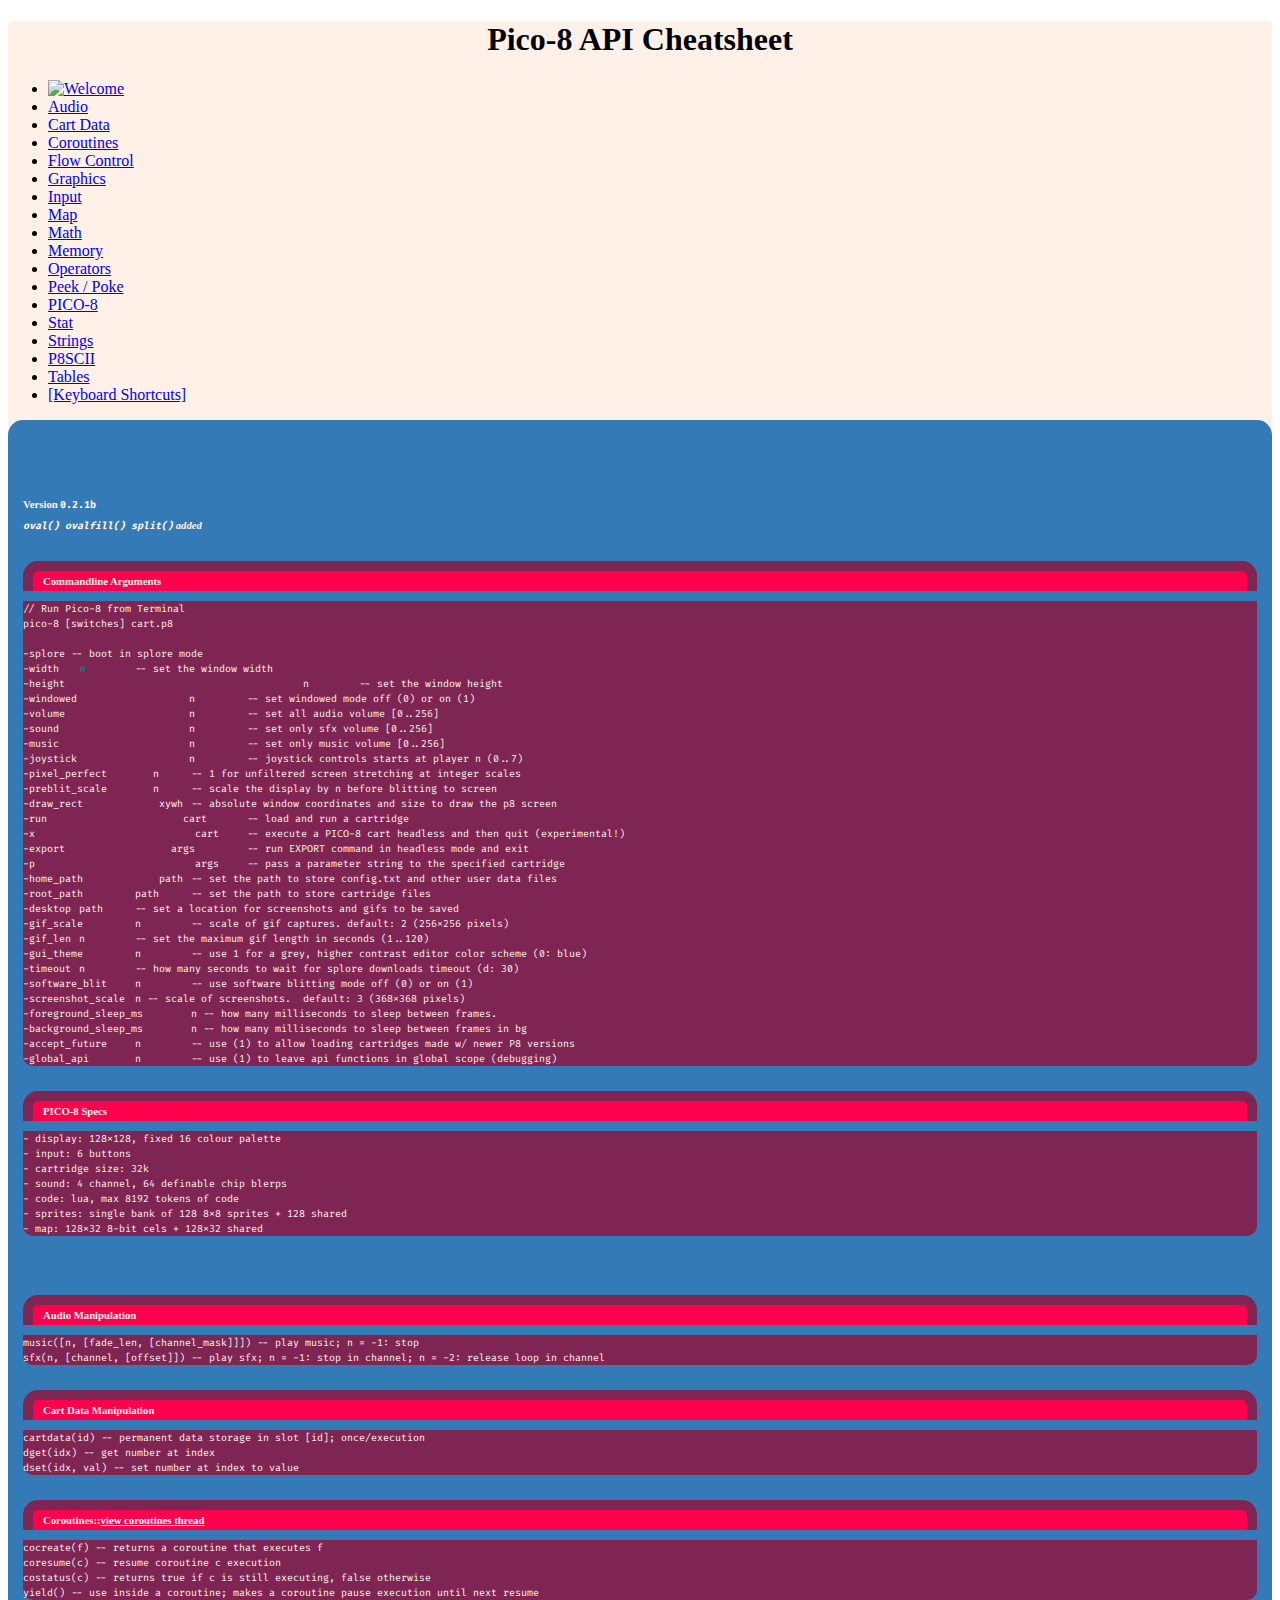
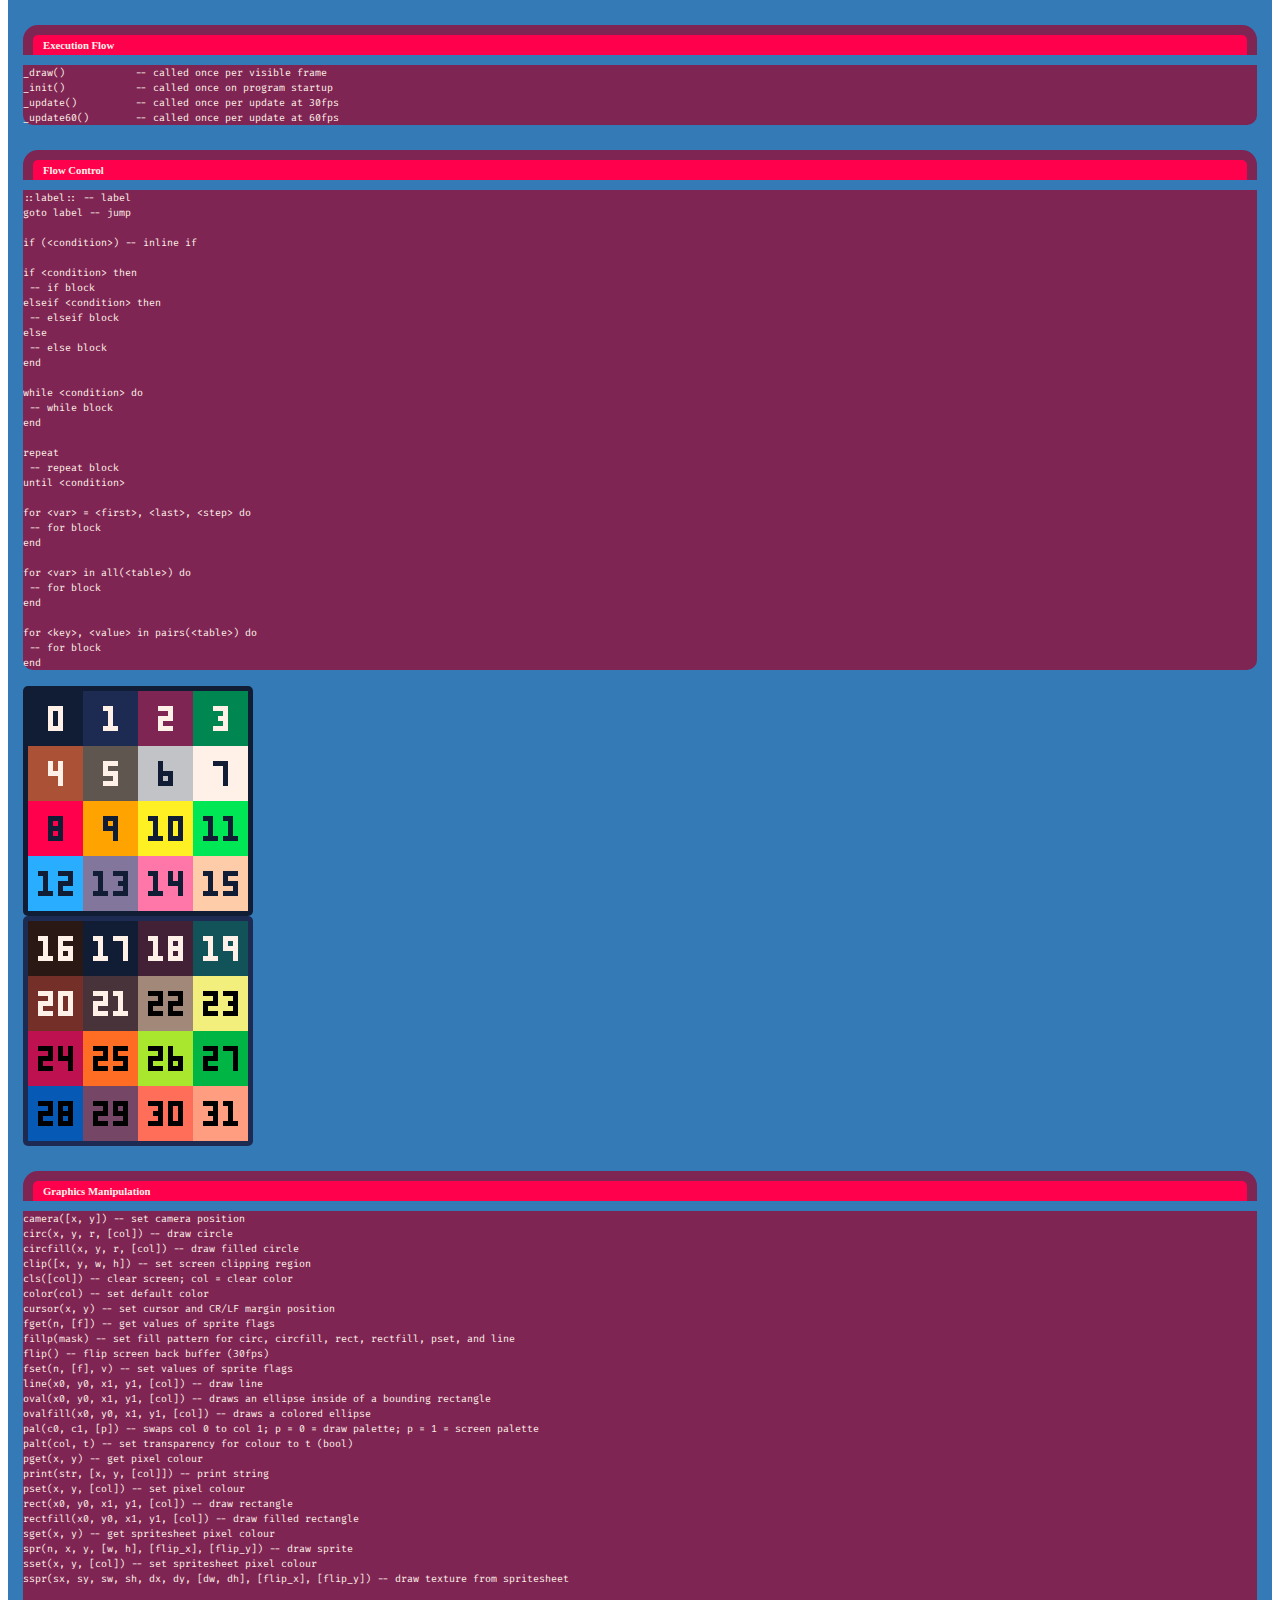
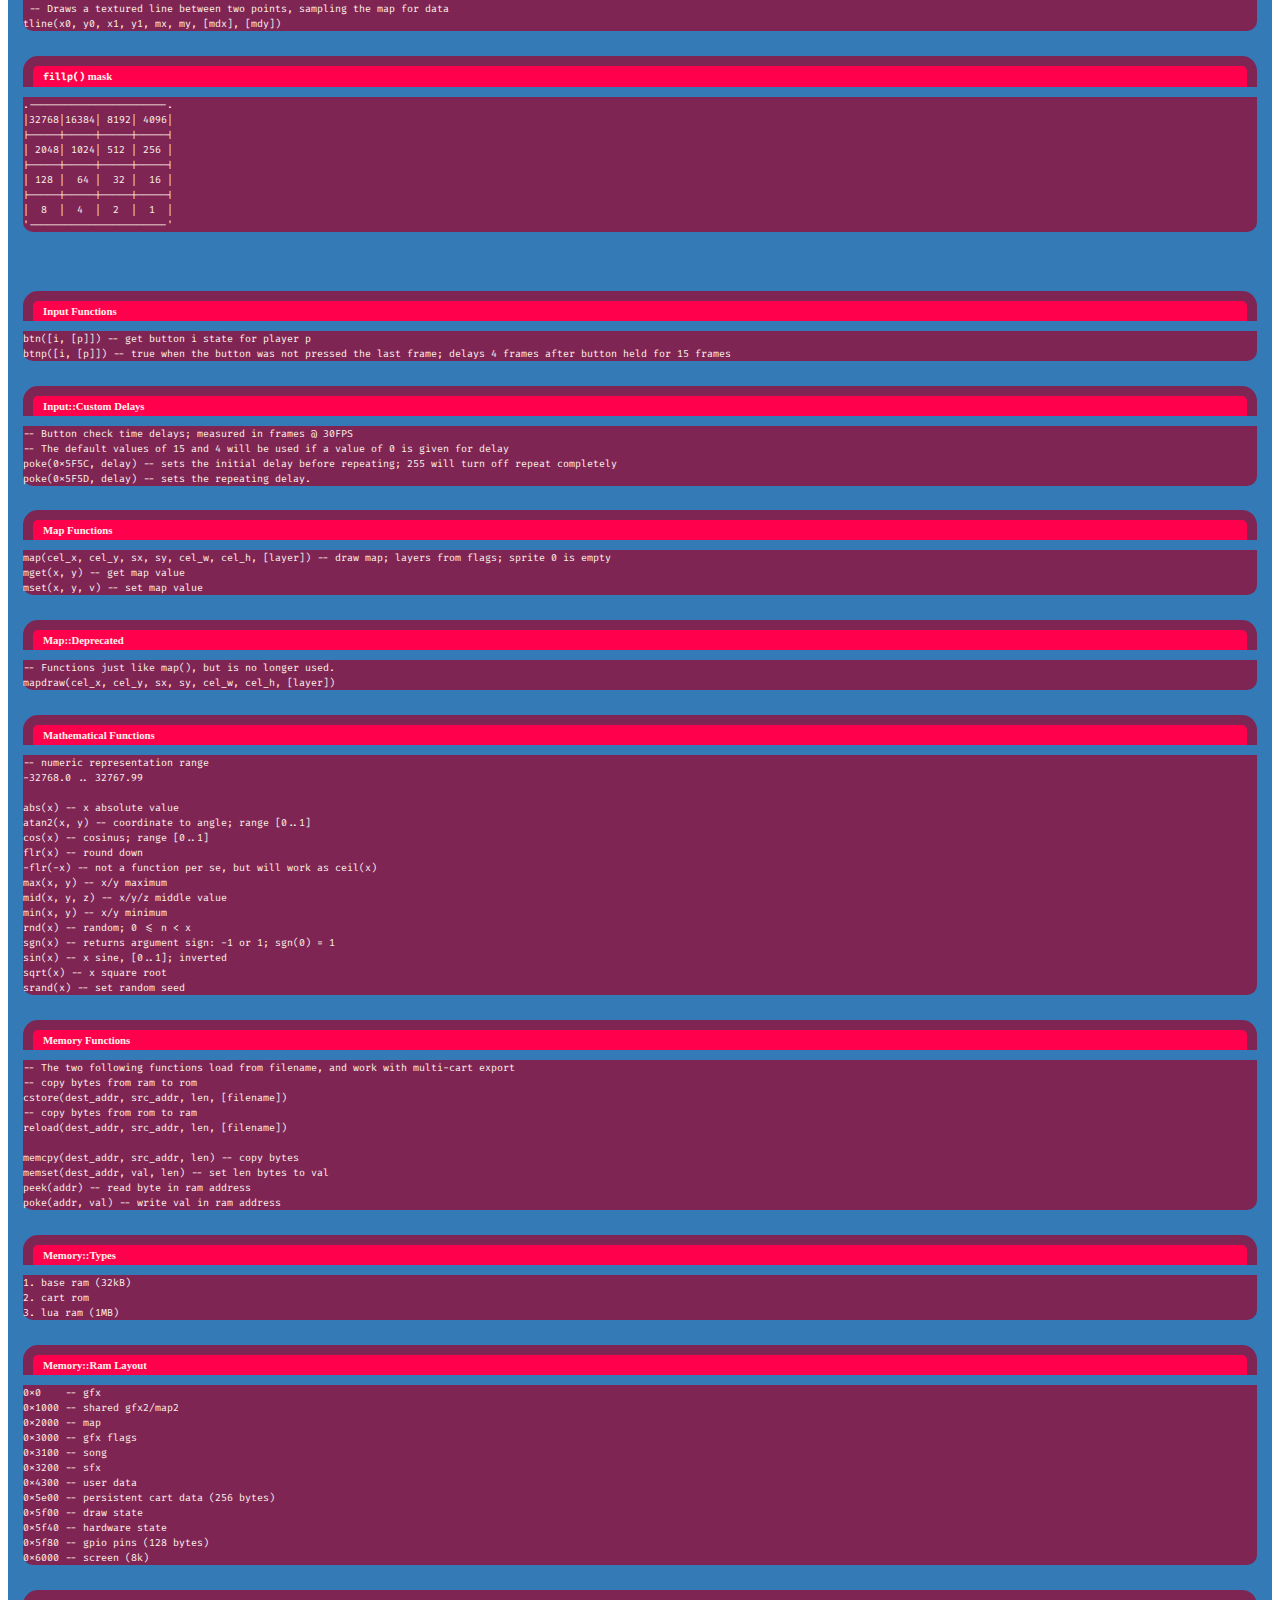
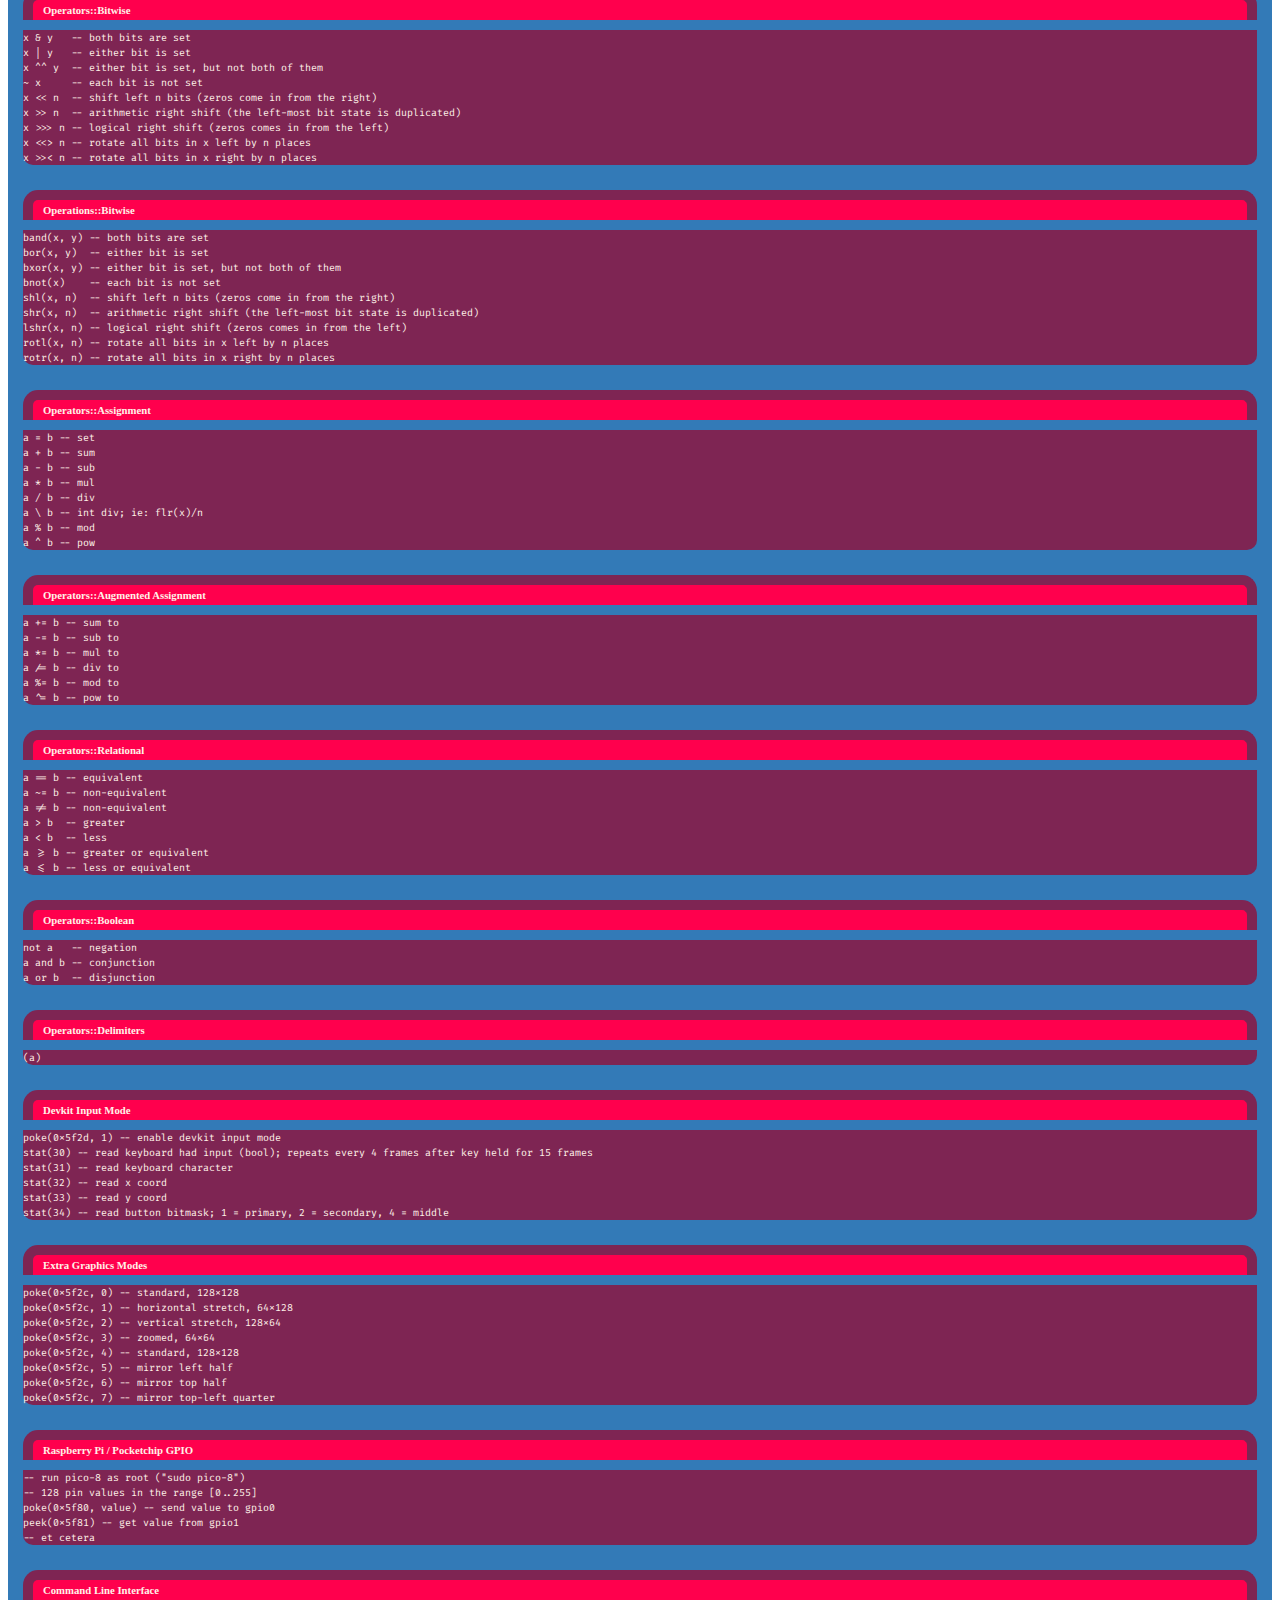
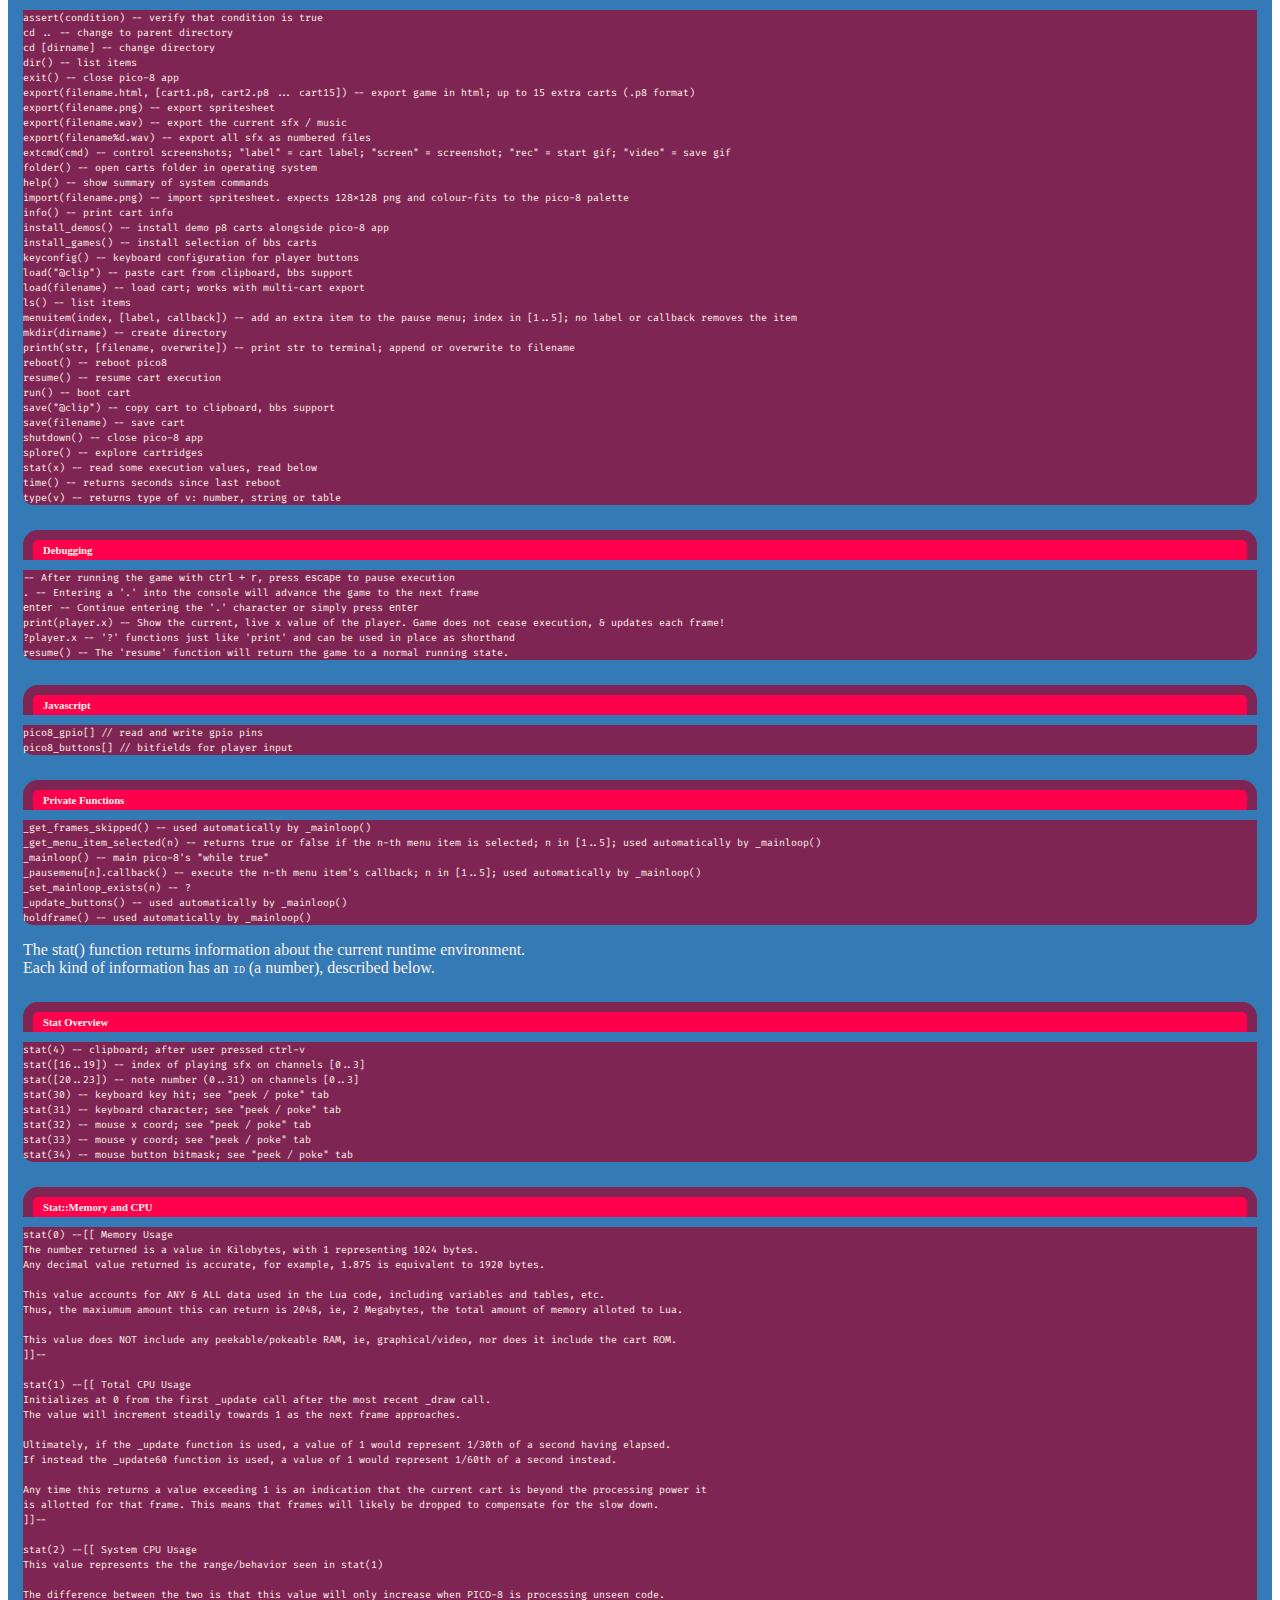
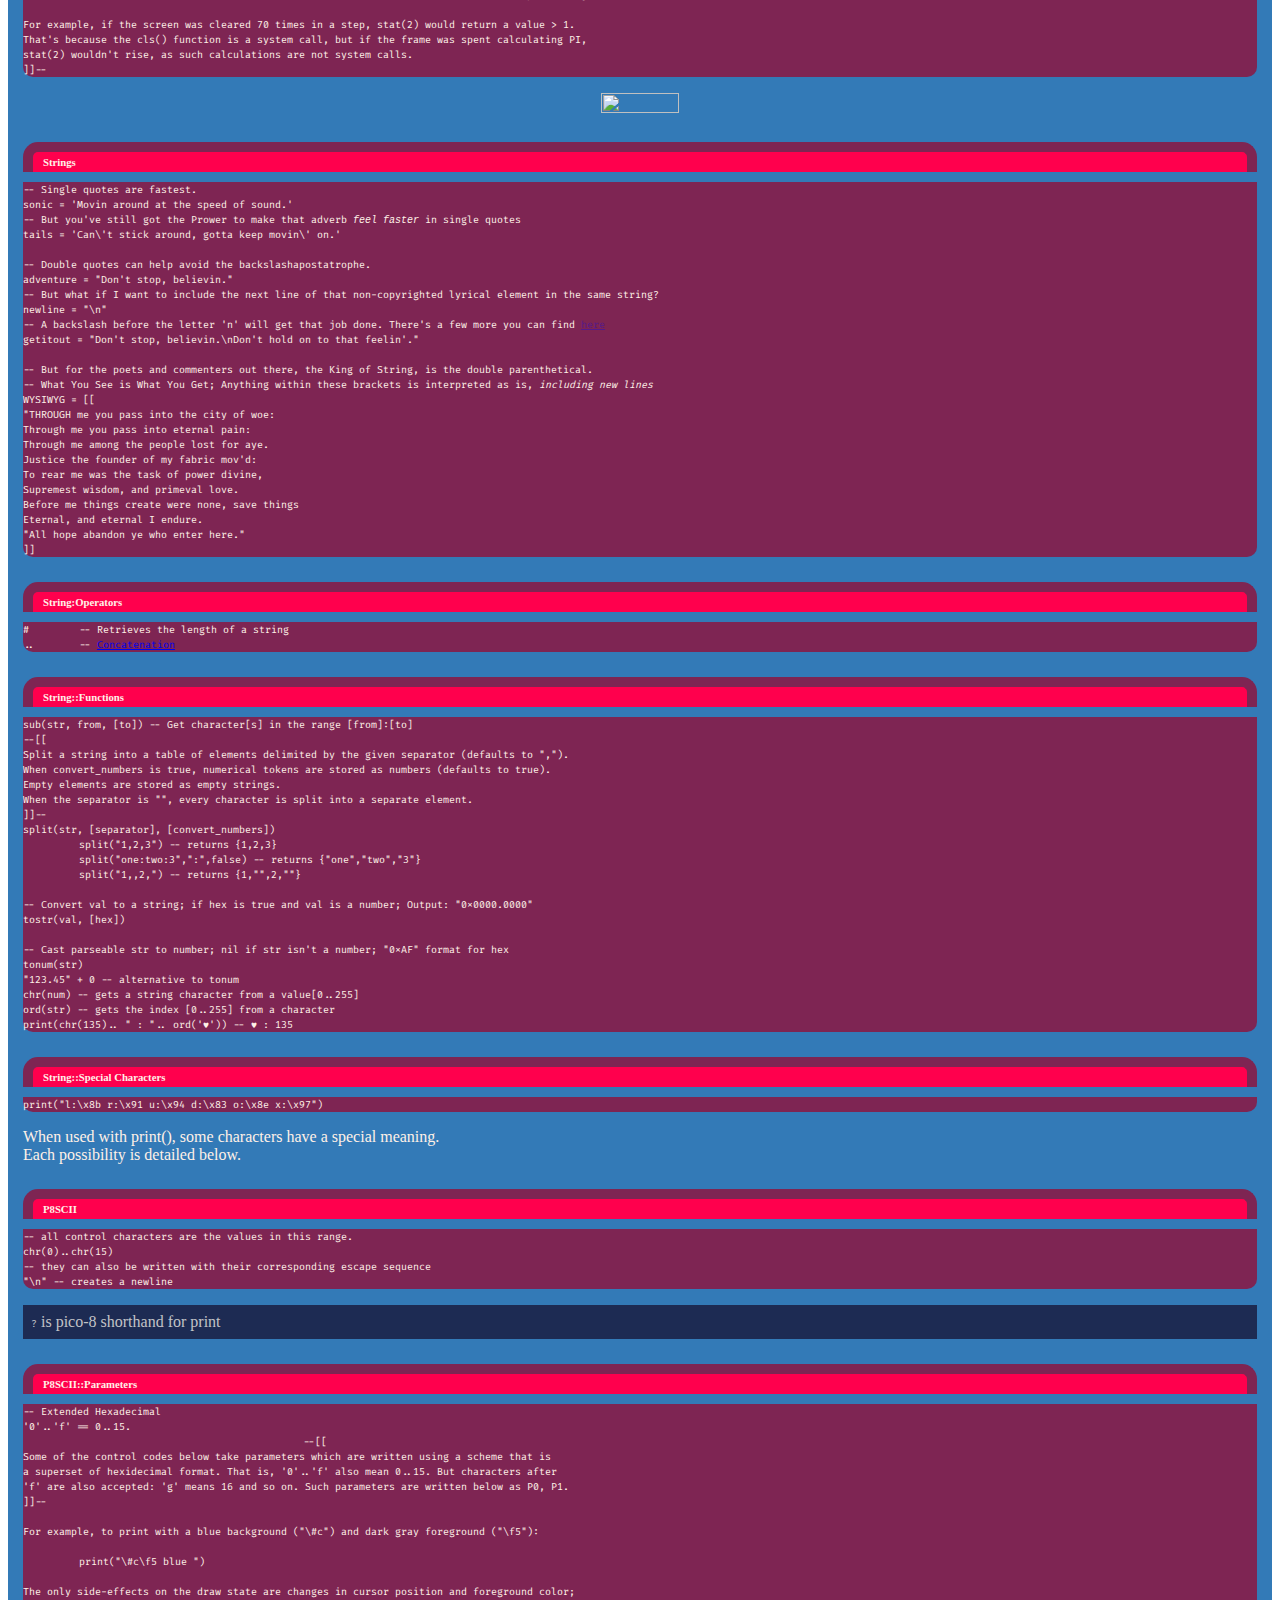
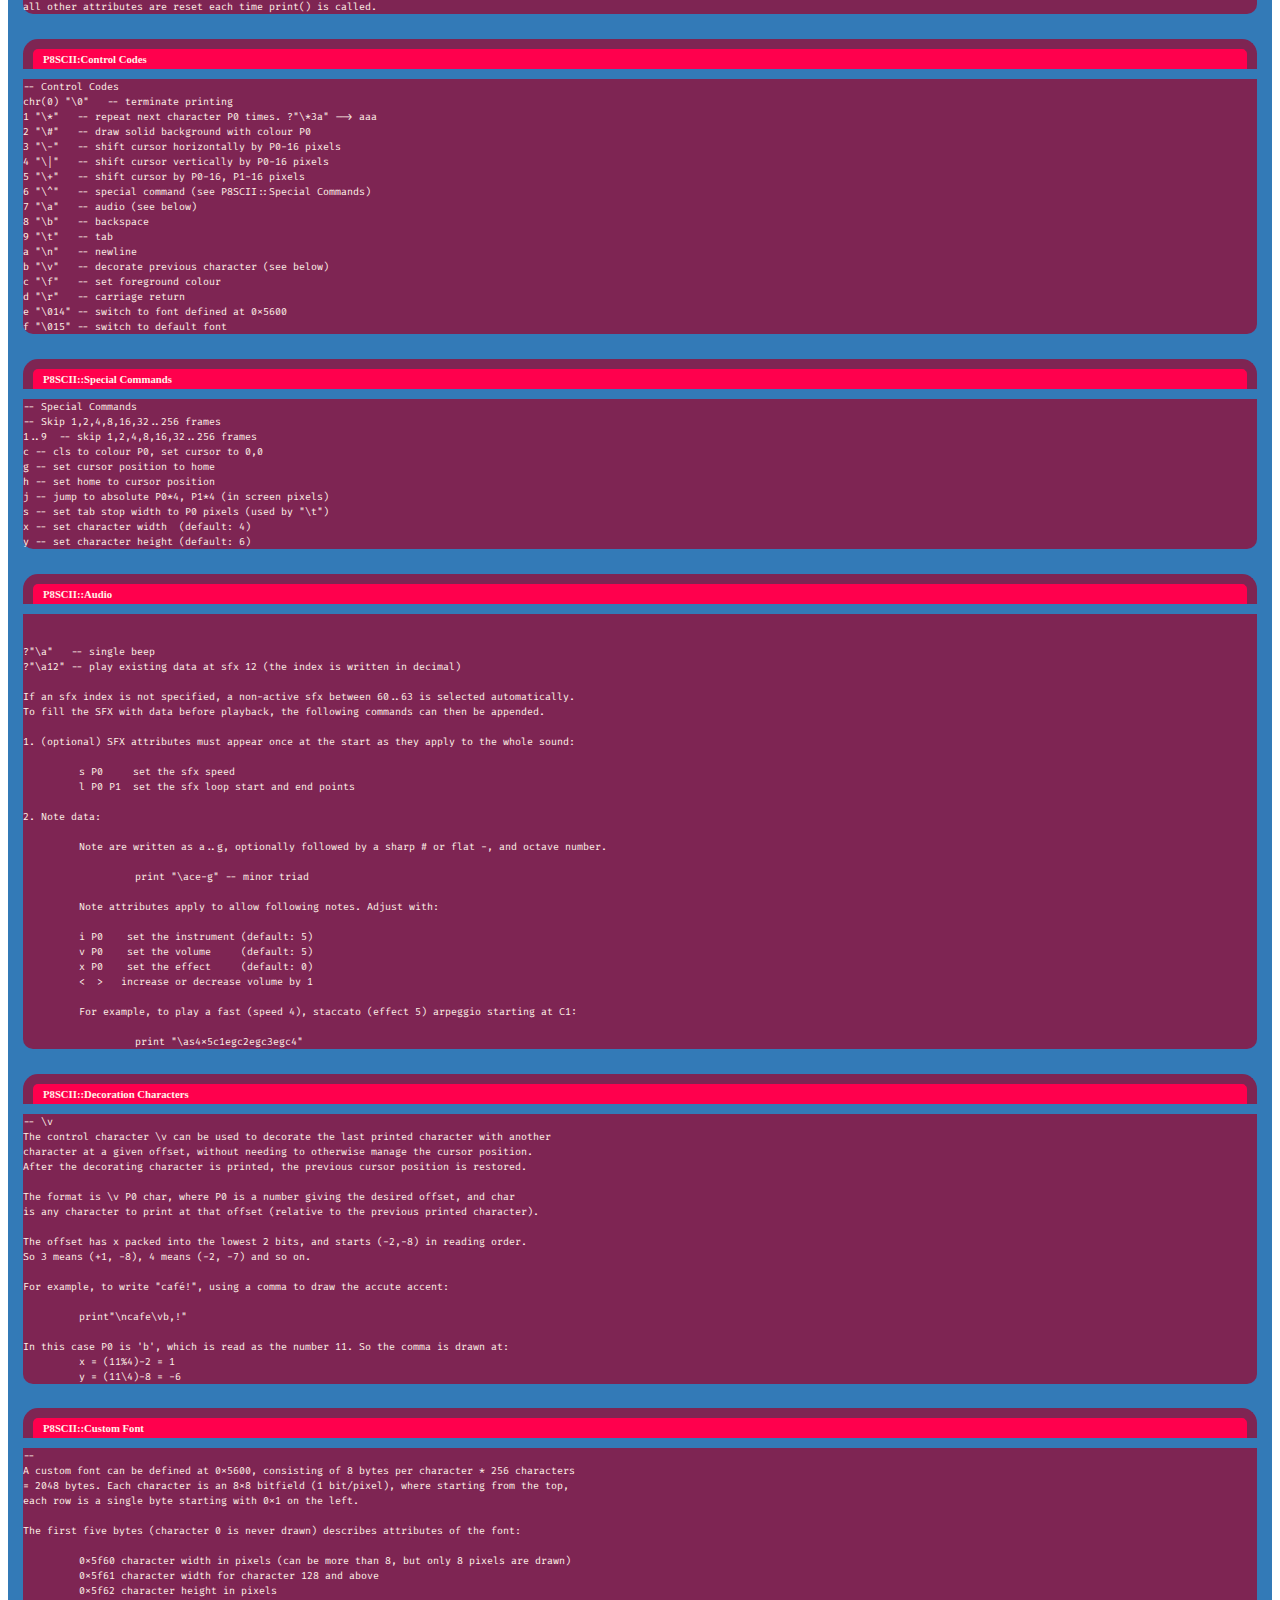
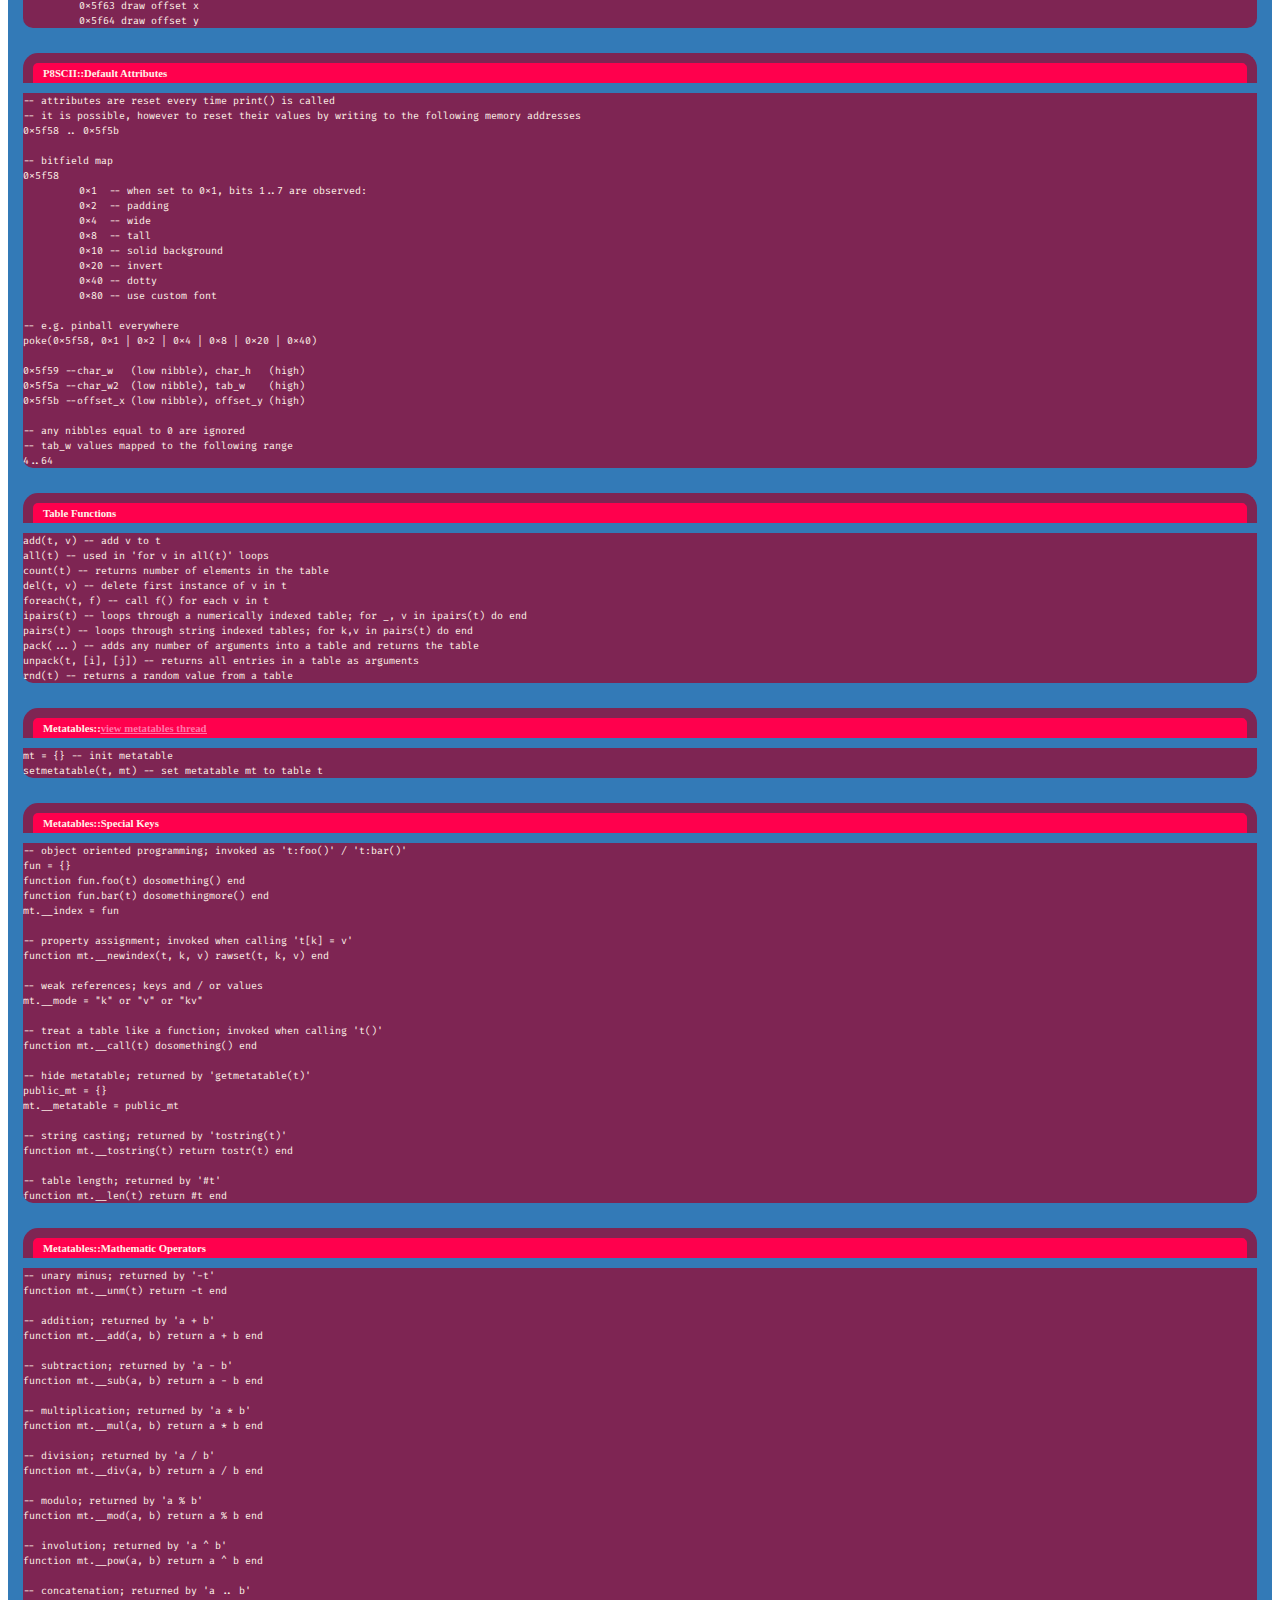
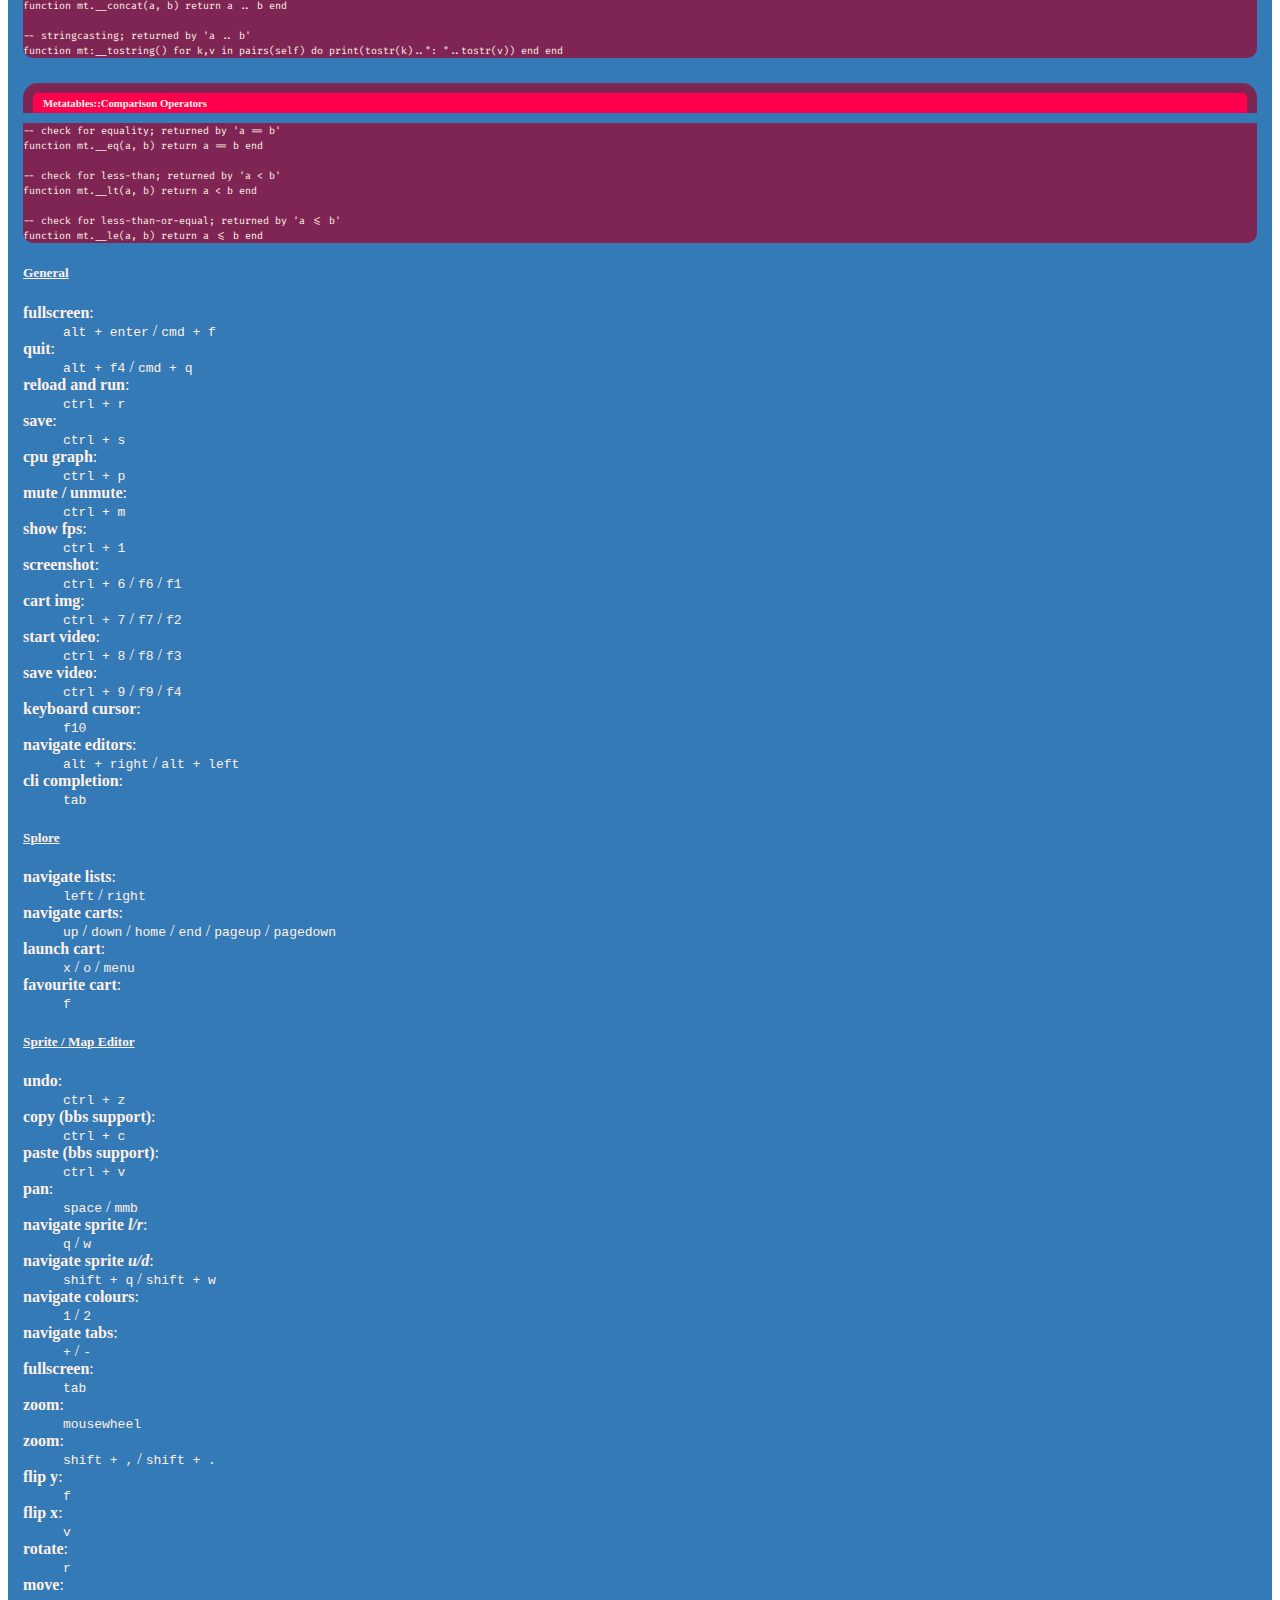
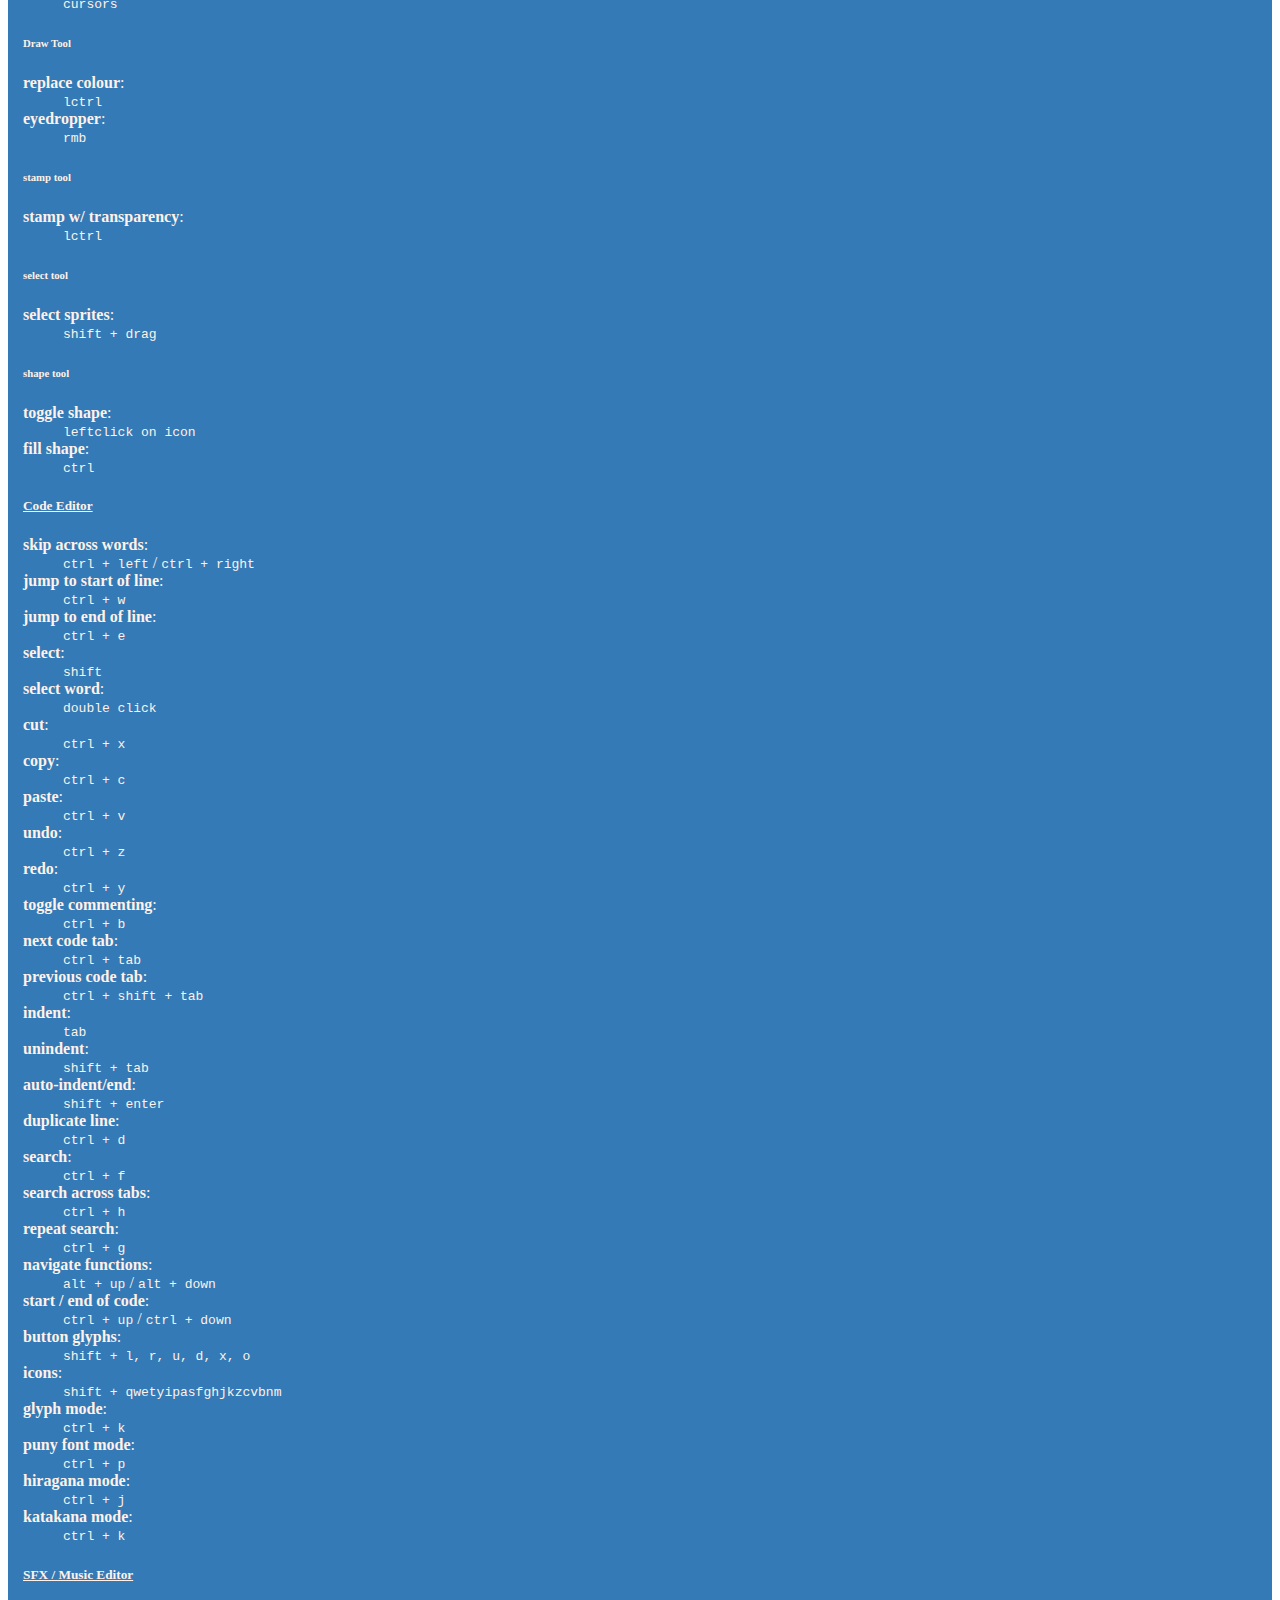
==== commit f523169a: ":game_die: Added P8SCII Tab" ====
--- a/index.html
+++ b/index.html
@@ -7,6 +7,7 @@
 		<title>PICO-8 API</title>
 		<link rel="stylesheet" href="css/bootstrap.min.css" media="screen" title="bootstrap" charset="utf-8">
 		<link rel="stylesheet" href="css/highlight/pico8.css">
+		<!-- <link rel="stylesheet" href="css/hljs/p8-default.css"> -->
 		<link rel="stylesheet" href="css/newstyle.css">
 		<!-- Fira Code -->
 		<link href="https://fonts.googleapis.com/css2?family=Fira+Code&display=swap" rel="stylesheet">
@@ -91,12 +92,21 @@
 				border-bottom-left-radius: 10px;
 				border-bottom-right-radius: 10px;
 			}
+
+			/* Tab Paragraph */
+			.note {
+				display: block;
+			  background: #1D2B53;
+			  color: #C2C3C7;
+			  padding: 0.5em;
+			}
+
 		</style>
 		<script src="https://use.fontawesome.com/1452dd4c19.js"></script>
 	</head>
 	<body>
 
-		<!--
+		<!-- TABLE OF CONTENTS
 			[ TOC ]
 			=======
 
@@ -121,6 +131,7 @@
 			0x12. KEYS
 				0x00. KEYS_0
 				0x01. KEYS_1
+			0x13. P8SCII
 		-->
 
 		<div id="content" class="container api">
@@ -140,13 +151,14 @@
 				<li role="presentation"><a href="#graphics" aria-controls="graphics" role="tab" data-toggle="tab">Graphics</a></li>
 				<li role="presentation"><a href="#input" aria-controls="input" role="tab" data-toggle="tab">Input</a></li>
 				<li role="presentation"><a href="#map" aria-controls="map" role="tab" data-toggle="tab">Map</a></li>
-				<li role="presentation"><a href="#math" aria-controls="math" role="tab" data-toggle="tab">Math</a></li>				
+				<li role="presentation"><a href="#math" aria-controls="math" role="tab" data-toggle="tab">Math</a></li>
 				<li role="presentation"><a href="#memory" aria-controls="memory" role="tab" data-toggle="tab">Memory</a></li>
 				<li role="presentation"><a href="#operators" aria-controls="memory" role="tab" data-toggle="tab">Operators</a></li>
 				<li role="presentation"><a href="#peekpoke" aria-controls="peekpoke" role="tab" data-toggle="tab">Peek / Poke</a></li>
 				<li role="presentation"><a href="#pico8" aria-controls="picocli" role="tab" data-toggle="tab">PICO-8</a></li>
 				<li role="presentation"><a href="#stat" aria-controls="stat" role="tab" data-toggle="tab">Stat</a></li>
 				<li role="presentation"><a href="#strings" aria-controls="strings" role="tab" data-toggle="tab">Strings</a></li>
+				<li role="presentation"><a href="#p8scii" aria-controls="p8scii" role="tab" data-toggle="tab">P8SCII</a></li>
 				<li role="presentation"><a href="#tables" aria-controls="tables" role="tab" data-toggle="tab">Tables</a></li>
 				<li role="presentation"><a href="#keys" aria-controls="keys" role="tab" data-toggle="tab">[Keyboard Shortcuts]</a></li>
 			</ul>
@@ -159,12 +171,12 @@
 					<h6 style="line-height: 20px;">Version <code>0.2.1b</code> <br><i><code>oval() ovalfill() split()</code> added</i></h6>
 					<h6 class="sub-heading">Commandline Arguments</h6>
 					<style>.a{font-style: italic; color: teal; font-weight: 900;}</style>
-					<pre><code class="gml">-- Run Pico-8 from Terminal
+					<pre><code class="gml">// Run Pico-8 from Terminal
 pico-8 [switches] cart.p8
 
 -splore -- boot in splore mode
--width	<span class="a">n</span>	-- set the window width 
--height					n	-- set the window height 
+-width	<span class="a">n</span>	-- set the window width
+-height					n	-- set the window height
 -windowed	         n	-- set windowed mode off (0) or on (1)
 -volume		         n	-- set all audio volume [0..256]
 -sound		         n	-- set only sfx volume [0..256]
@@ -172,7 +184,7 @@
 -joystick	         n	-- joystick controls starts at player n (0..7)
 -pixel_perfect	   n	-- 1 for unfiltered screen stretching at integer scales
 -preblit_scale	   n	-- scale the display by n before blitting to screen
--draw_rect	    xywh	-- absolute window coordinates and size to draw the p8 screen 
+-draw_rect	    xywh	-- absolute window coordinates and size to draw the p8 screen
 -run		        cart	-- load and run a cartridge
 -x		          cart	-- execute a PICO-8 cart headless and then quit (experimental!)
 -export		      args	-- run EXPORT command in headless mode and exit
@@ -185,11 +197,11 @@
 -gui_theme	n	-- use 1 for a grey, higher contrast editor color scheme (0: blue)
 -timeout	n	-- how many seconds to wait for splore downloads timeout (d: 30)
 -software_blit	n	-- use software blitting mode off (0) or on (1)
--accept_future	n	-- use 1 to allow loading cartridges made w/ newer P8 versions
 -screenshot_scale	n -- scale of screenshots.  default: 3 (368x368 pixels)
 -foreground_sleep_ms	n -- how many milliseconds to sleep between frames.
 -background_sleep_ms	n -- how many milliseconds to sleep between frames in bg
--accept_future   n -- use 1 to allow loading cartridges made with future versions of PICO-8 
+-accept_future	n	-- use (1) to allow loading cartridges made w/ newer P8 versions
+-global_api	n	-- use (1) to leave api functions in global scope (debugging)
 </code></pre>
 
 <!-- 					<h6>old manpage</h6>
@@ -299,7 +311,12 @@
 
 				<!-- GRAPHICS -->
 				<div role="tabpanel" class="tab-pane fade" id="graphics">
-					<p><center><img style="border-radius: 5px;" src="img/colors.png" alt="" class="img-responsive"></center></p>
+					<!-- <p><center><img style="border-radius: 5px;" src="img/colors.png" alt="" class="img-responsive"></center></p> -->
+					<p>
+						<img style="display: flex; flex: 33%; border-radius: 5px;" src="img/normal_palette.png" alt="" >
+						<img style="display: flex; flex: 66%; border-radius: 5px;" src="img/secret_palette.png" alt="" >
+					</p>
+					<!--  class="img-responsive" -->
 
 					<h6 class="sub-heading">Graphics Manipulation</h6>
 					<pre><code class="lua"><span class="hljs-built_in">camera</span>([x, y]) -- set camera position
@@ -327,7 +344,7 @@
 <span class="hljs-built_in">spr</span>(n, x, y, [w, h], [flip_x], [flip_y]) -- draw sprite
 <span class="hljs-built_in">sset</span>(x, y, [col]) -- set spritesheet pixel colour
 <span class="hljs-built_in">sspr</span>(sx, sy, sw, sh, dx, dy, [dw, dh], [flip_x], [flip_y]) -- draw texture from spritesheet
- 
+
  -- Draws a textured line between two points, sampling the map for data
 <span class="hljs-built_in">tline</span>(x0, y0, x1, y1, mx, my, [mdx], [mdy])
 </code></pre>
@@ -350,7 +367,7 @@
 					<h6 class="sub-heading">Input Functions</h6>
 					<pre><code class="lua"><span class="hljs-built_in">btn</span>([i, [p]]) -- get button i state for player p
 <span class="hljs-built_in">btnp</span>([i, [p]]) -- true when the button was not pressed the last frame; delays 4 frames after button held for 15 frames</code></pre>
-					
+
 					<h6 class="sub-heading">Input::Custom Delays</h6>
 					<pre><code class="lua">-- Button check time delays; measured in frames @ 30FPS
 -- The default values of 15 and 4 will be used if a value of 0 is given for delay
@@ -431,7 +448,7 @@
 				</div>
 
 				<!-- OPERATORS -->
-				<div role="tabpanel" class="tab-pane fade" id="operators">					
+				<div role="tabpanel" class="tab-pane fade" id="operators">
 					<h6 class="sub-heading">Operators::Bitwise</h6>
 					<pre><code class='lua'>x & y&nbsp;&nbsp; -- both bits are set
 x | y&nbsp;&nbsp; -- either bit is set
@@ -626,7 +643,7 @@
 
 The difference between the two is that this value will only increase when PICO-8 is processing unseen code.
 
-For example, if the screen was cleared 70 times in a step, stat(2) would return a value > 1. 
+For example, if the screen was cleared 70 times in a step, stat(2) would return a value > 1.
 That's because the cls() function is a system call, but if the frame was spent calculating PI,
 stat(2) wouldn't rise, as such calculations are not system calls.
 ]]--</code></pre>
@@ -643,9 +660,9 @@
 											<div class="imgcol"><img src="img/all_glyphs.png" alt="" class="img-responsive"></div>
 										</div> -->
 				<p><center><img style="border-radius: 6px;width: 25%; height: 25%" src="img/all_glyphs.png" alt="" class="izoom"></center></p>
-					
+
 					<h6 class="sub-heading">Strings</h6>
-					<pre><code class="lua">-- Single quotes are fastest. 
+					<pre><code class="lua">-- Single quotes are fastest.
 sonic = 'Movin around at the speed of sound.'
 -- But you've still got the Prower to make that adverb <kbd><i>feel faster</i></kbd> in single quotes
 tails = 'Can\'t stick around, gotta keep movin\' on.'
@@ -657,7 +674,7 @@
 -- A backslash before the letter 'n' will get that job done. There's a few more you can find <a href="">here</a>
 getitout = "Don't stop, believin.\nDon't hold on to that feelin'."
 
--- But for the poets and commenters out there, the King of String, is the double parenthetical. 
+-- But for the poets and commenters out there, the King of String, is the double parenthetical.
 -- What You See is What You Get; Anything within these brackets is interpreted as is, <i>including new lines</i>
 WYSIWYG = [[
 "THROUGH me you pass into the city of woe:
@@ -670,7 +687,7 @@
 Eternal, and eternal I endure.
 "All hope abandon ye who enter here."
 ]]</code></pre>
-	
+
 					<h6 class="sub-heading">String:Operators</h6>
 					<pre><code class="lua">#	-- Retrieves the length of a string
 ..	-- <a href="https://en.wikipedia.org/wiki/Concatenation">Concatenation</a></code></pre>
@@ -705,6 +722,174 @@
 					<pre><code class="lua">print("l:\x8b r:\x91 u:\x94 d:\x83 o:\x8e x:\x97")</code></pre>
 				</div>
 
+				<!-- 0x13. P8SCII-->
+				<div role="tabpanel" class="tab-pane fade" id="p8scii">
+					<p>
+						When used with <span class="hljs-built_in">print</span>(), some characters have a special meaning.<br>
+						Each possibility is detailed below.<br>
+					</p>
+
+					<h6 class="sub-heading">P8SCII</h6>
+
+
+
+					<pre><code class="lua">-- all control characters are the values in this range.
+<span class="hljs-built_in">chr</span>(0)..<span class="hljs-built_in">chr</span>(15)
+-- they can also be written with their corresponding escape sequence
+"\n" -- creates a newline
+</code></pre>
+
+					<p class="note"><code style="background: #1D2B53; color: #C2C3C7;">?</code> is pico-8 shorthand for <span class="hljs-built_in">print</span></p>
+
+					<h6 class="sub-heading">P8SCII::Parameters</h6>
+					<pre><code class="lua">-- Extended Hexadecimal
+'0'..'f' == 0..15.
+					--[[
+Some of the control codes below take parameters which are written using a scheme that is
+a superset of hexidecimal format. That is, '0'..'f' also mean 0..15. But characters after
+'f' are also accepted: 'g' means 16 and so on. Such parameters are written below as P0, P1.
+]]--
+
+For example, to print with a blue background ("\#c") and dark gray foreground ("\f5"):
+
+	print("\#c\f5 blue ")
+
+The only side-effects on the draw state are changes in cursor position and foreground color;
+all other attributes are reset each time print() is called.
+</code></pre>
+
+					<h6 class="sub-heading">P8SCII:Control Codes</h6>
+					<pre><code class="lua">-- Control Codes
+<span class="hljs-built_in">chr</span>(0) "\0"   -- terminate printing
+1 "\*"   -- repeat next character P0 times. ?"\*3a" --> aaa
+2 "\#"   -- draw solid background with colour P0
+3 "\-"   -- shift cursor horizontally by P0-16 pixels
+4 "\|"   -- shift cursor vertically by P0-16 pixels
+5 "\+"   -- shift cursor by P0-16, P1-16 pixels
+6 "\^"   -- special command (see P8SCII::Special Commands)
+7 "\a"   -- audio (see below)
+8 "\b"   -- backspace
+9 "\t"   -- tab
+a "\n"   -- newline
+b "\v"   -- decorate previous character (see below)
+c "\f"   -- set foreground colour
+d "\r"   -- carriage return
+e "\014" -- switch to font defined at 0x5600
+f "\015" -- switch to default font
+</code></pre>
+
+					<h6 class="sub-heading">P8SCII::Special Commands</h6>
+					<pre><code class="lua">-- Special Commands
+-- Skip 1,2,4,8,16,32..256 frames
+1..9  -- skip 1,2,4,8,16,32..256 frames
+c -- cls to colour P0, set cursor to 0,0
+g -- set cursor position to home
+h -- set home to cursor position
+j -- jump to absolute P0*4, P1*4 (in screen pixels)
+s -- set tab stop width to P0 pixels (used by "\t")
+x -- set character width  (default: 4)
+y -- set character height (default: 6)
+</code></pre>
+
+					<h6 class="sub-heading">P8SCII::Audio</h6>
+					<pre><code class="lua">
+
+?"\a"   -- single beep
+?"\a12" -- play existing data at sfx 12 (the index is written in decimal)
+
+If an sfx index is not specified, a non-active sfx between 60..63 is selected automatically.
+To fill the SFX with data before playback, the following commands can then be appended.
+
+1. (optional) SFX attributes must appear once at the start as they apply to the whole sound:
+
+	s P0     set the sfx speed
+	l P0 P1  set the sfx loop start and end points
+
+2. Note data:
+
+	Note are written as a..g, optionally followed by a sharp # or flat -, and octave number.
+
+		print "\ace-g" -- minor triad
+
+	Note attributes apply to allow following notes. Adjust with:
+
+	i P0    set the instrument (default: 5)
+	v P0    set the volume     (default: 5)
+	x P0    set the effect     (default: 0)
+	<  >   increase or decrease volume by 1
+
+	For example, to play a fast (speed 4), staccato (effect 5) arpeggio starting at C1:
+
+		print "\as4x5c1egc2egc3egc4"
+</code></pre>
+					<h6 class="sub-heading">P8SCII::Decoration Characters</h6>
+					<pre><code class="lua">-- \v
+The control character \v can be used to decorate the last printed character with another
+character at a given offset, without needing to otherwise manage the cursor position.
+After the decorating character is printed, the previous cursor position is restored.
+
+The format is \v P0 char, where P0 is a number giving the desired offset, and char
+is any character to print at that offset (relative to the previous printed character).
+
+The offset has x packed into the lowest 2 bits, and starts (-2,-8) in reading order.
+So 3 means (+1, -8), 4 means (-2, -7) and so on.
+
+For example, to write "café!", using a comma to draw the accute accent:
+
+	print"\ncafe\vb,!"
+
+In this case P0 is 'b', which is read as the number 11. So the comma is drawn at:
+	x = (11%4)-2 = 1
+	y = (11\4)-8 = -6
+</code></pre>
+
+
+					<h6 class="sub-heading">P8SCII::Custom Font</h6>
+					<pre><code class="lua">--
+A custom font can be defined at 0x5600, consisting of 8 bytes per character * 256 characters
+= 2048 bytes. Each character is an 8x8 bitfield (1 bit/pixel), where starting from the top,
+each row is a single byte starting with 0x1 on the left.
+
+The first five bytes (character 0 is never drawn) describes attributes of the font:
+
+	0x5f60 character width in pixels (can be more than 8, but only 8 pixels are drawn)
+	0x5f61 character width for character 128 and above
+	0x5f62 character height in pixels
+	0x5f63 draw offset x
+	0x5f64 draw offset y
+</code></pre>
+
+					<h6 class="sub-heading">P8SCII::Default Attributes</h6>
+					<!-- ? == <span class="hljs-built_in">print</span> -->
+					<pre><code class="lua">-- attributes are reset every time print() is called
+-- it is possible, however to reset their values by writing to the following memory addresses
+0x5f58 .. 0x5f5b
+
+-- bitfield map
+0x5f58
+	0x1  -- when set to 0x1, bits 1..7 are observed:
+	0x2  -- padding
+	0x4  -- wide
+	0x8  -- tall
+	0x10 -- solid background
+	0x20 -- invert
+	0x40 -- dotty
+	0x80 -- use custom font
+
+-- e.g. pinball everywhere
+<span class="hljs-built_in">poke</span>(0x5f58, 0x1 | 0x2 | 0x4 | 0x8 | 0x20 | 0x40)
+
+0x5f59 --char_w   (low nibble), char_h   (high)
+0x5f5a --char_w2  (low nibble), tab_w    (high)
+0x5f5b --offset_x (low nibble), offset_y (high)
+
+-- any nibbles equal to 0 are ignored
+-- tab_w values mapped to the following range
+4..64</code></pre>
+
+				</div>
+
+
 				<!-- TABLES -->
 				<div role="tabpanel" class="tab-pane fade" id="tables">
 					<h6 class="sub-heading">Table Functions</h6>
@@ -716,7 +901,7 @@
 ipairs(t) -- loops through a numerically indexed table; for _, v in ipairs(t) do end
 pairs(t) -- loops through string indexed tables; for k,v in pairs(t) do end
 <span class="hljs-built_in">pack</span>(...) -- adds any number of arguments into a table and returns the table
-unpack(t) -- returns all entries in a table as arguments
+unpack(t, [i], [j]) -- returns all entries in a table as arguments
 <span class="hljs-built_in">rnd</span>(t) -- returns a random value from a table
 </code></pre>
 
@@ -773,7 +958,10 @@
 function mt.__pow(a, b) return a ^ b end
 
 -- concatenation; returned by 'a .. b'
-function mt.__concat(a, b) return a .. b end</code></pre>
+function mt.__concat(a, b) return a .. b end
+
+-- stringcasting; returned by 'a .. b'
+function mt:__tostring() for k,v in pairs(self) do print(tostr(k)..": "..tostr(v)) end end</code></pre>
 
 					<h6 class="sub-heading">Metatables::Comparison Operators</h6>
 					<pre><code class="lua">-- check for equality; returned by 'a == b'
@@ -923,7 +1111,21 @@
 
 		<script src="js/jquery.min.js" charset="utf-8"></script>
 		<script src="js/bootstrap.min.js" charset="utf-8"></script>
+
 		<script src="js/highlight.default.lua.js"></script>
 		<script>hljs.initHighlightingOnLoad();</script>
+
+
+		<!-- <script src="js/hljs/highlight.pack.js"></script> -->
+		<!-- <script src="https://cdnjs.cloudflare.com/ajax/libs/highlight.js/10.6.0/highlight.min.js"></script> -->
+		<!-- <script src="./js/hljs/lua.js"></script> -->
+		<!-- <script src="js/hljs/lua.js"></script> -->
+		<!-- <script>
+			import hljs from 'js/hljs/highlight.js';
+			import p8 from "js/hljs/p8.js"
+			hljs.registerLanguage("p8");
+			hljs.highlightAll();
+			// hljs.initHighlightingOnLoad();
+		</script> -->
 	</body>
 </html>
--- a/css/hljs/p8-default.css
+++ b/css/hljs/p8-default.css
@@ -0,0 +1,29 @@
+/* All */
+.hljs {
+  display: block;
+  overflow-x: auto;
+  padding: 0.5em;
+  background: #1D2B53;
+  -webkit-text-size-adjust: none;
+}
+
+/* Comments */
+.hljs-comment {
+  color: #83769C;
+}
+
+.hljs-title {
+  color: #61aeee;
+}
+
+.hljs-emphasis {
+  font-style: italic;
+}
+
+.hljs-strong {
+  font-weight: bold;
+}
+
+.hljs-link {
+  text-decoration: underline;
+}
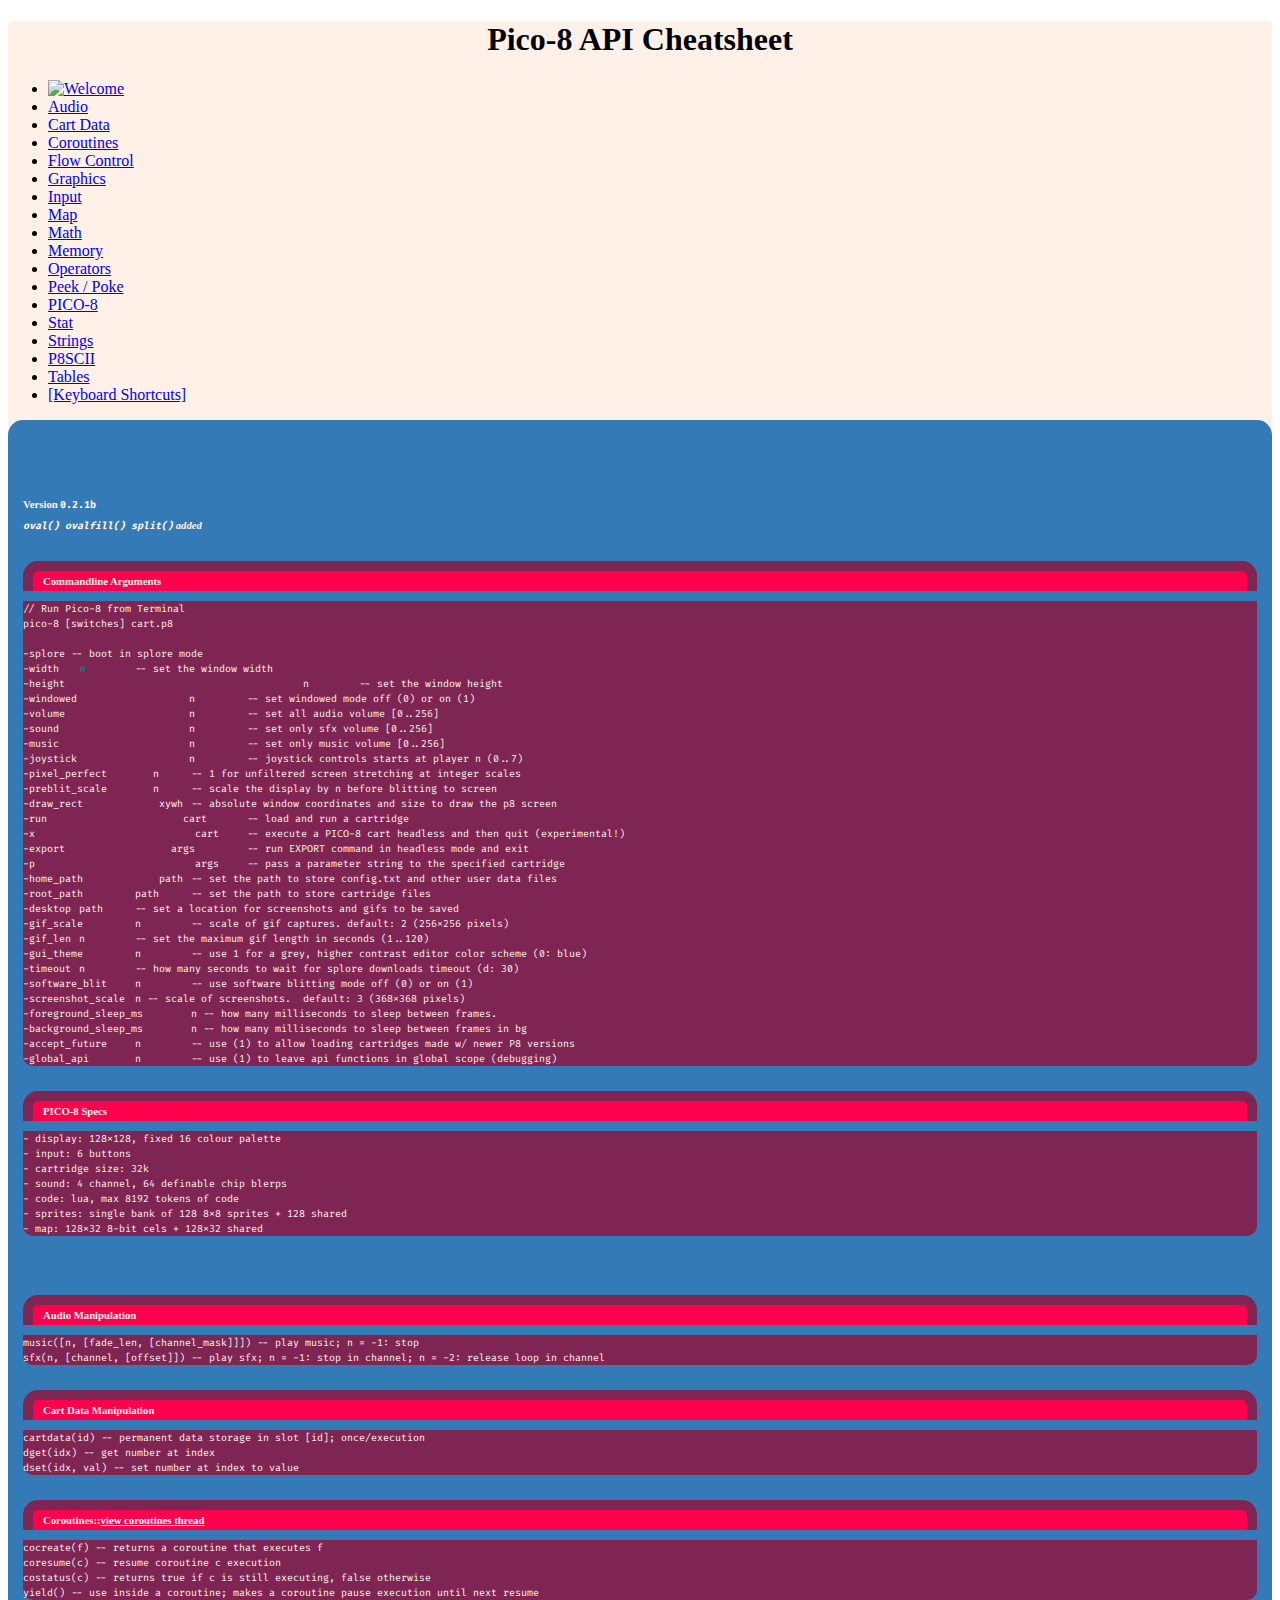
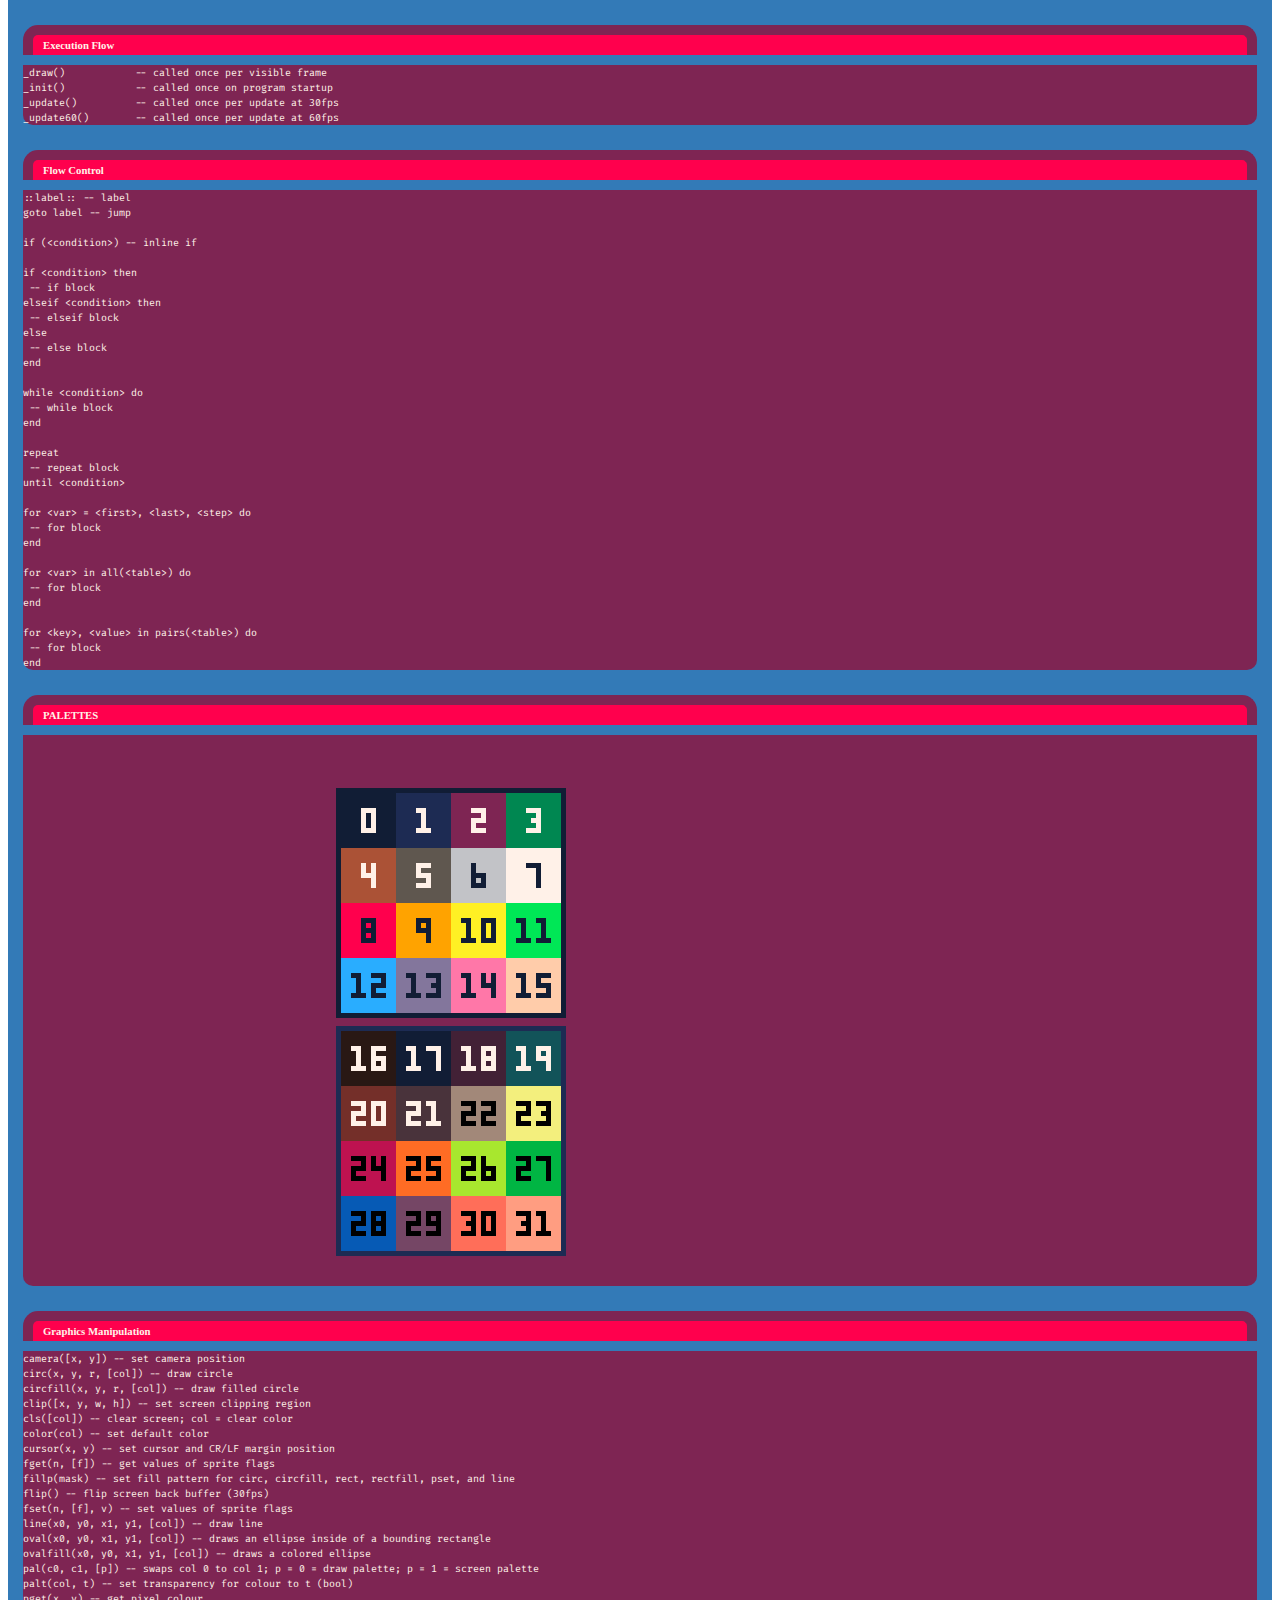
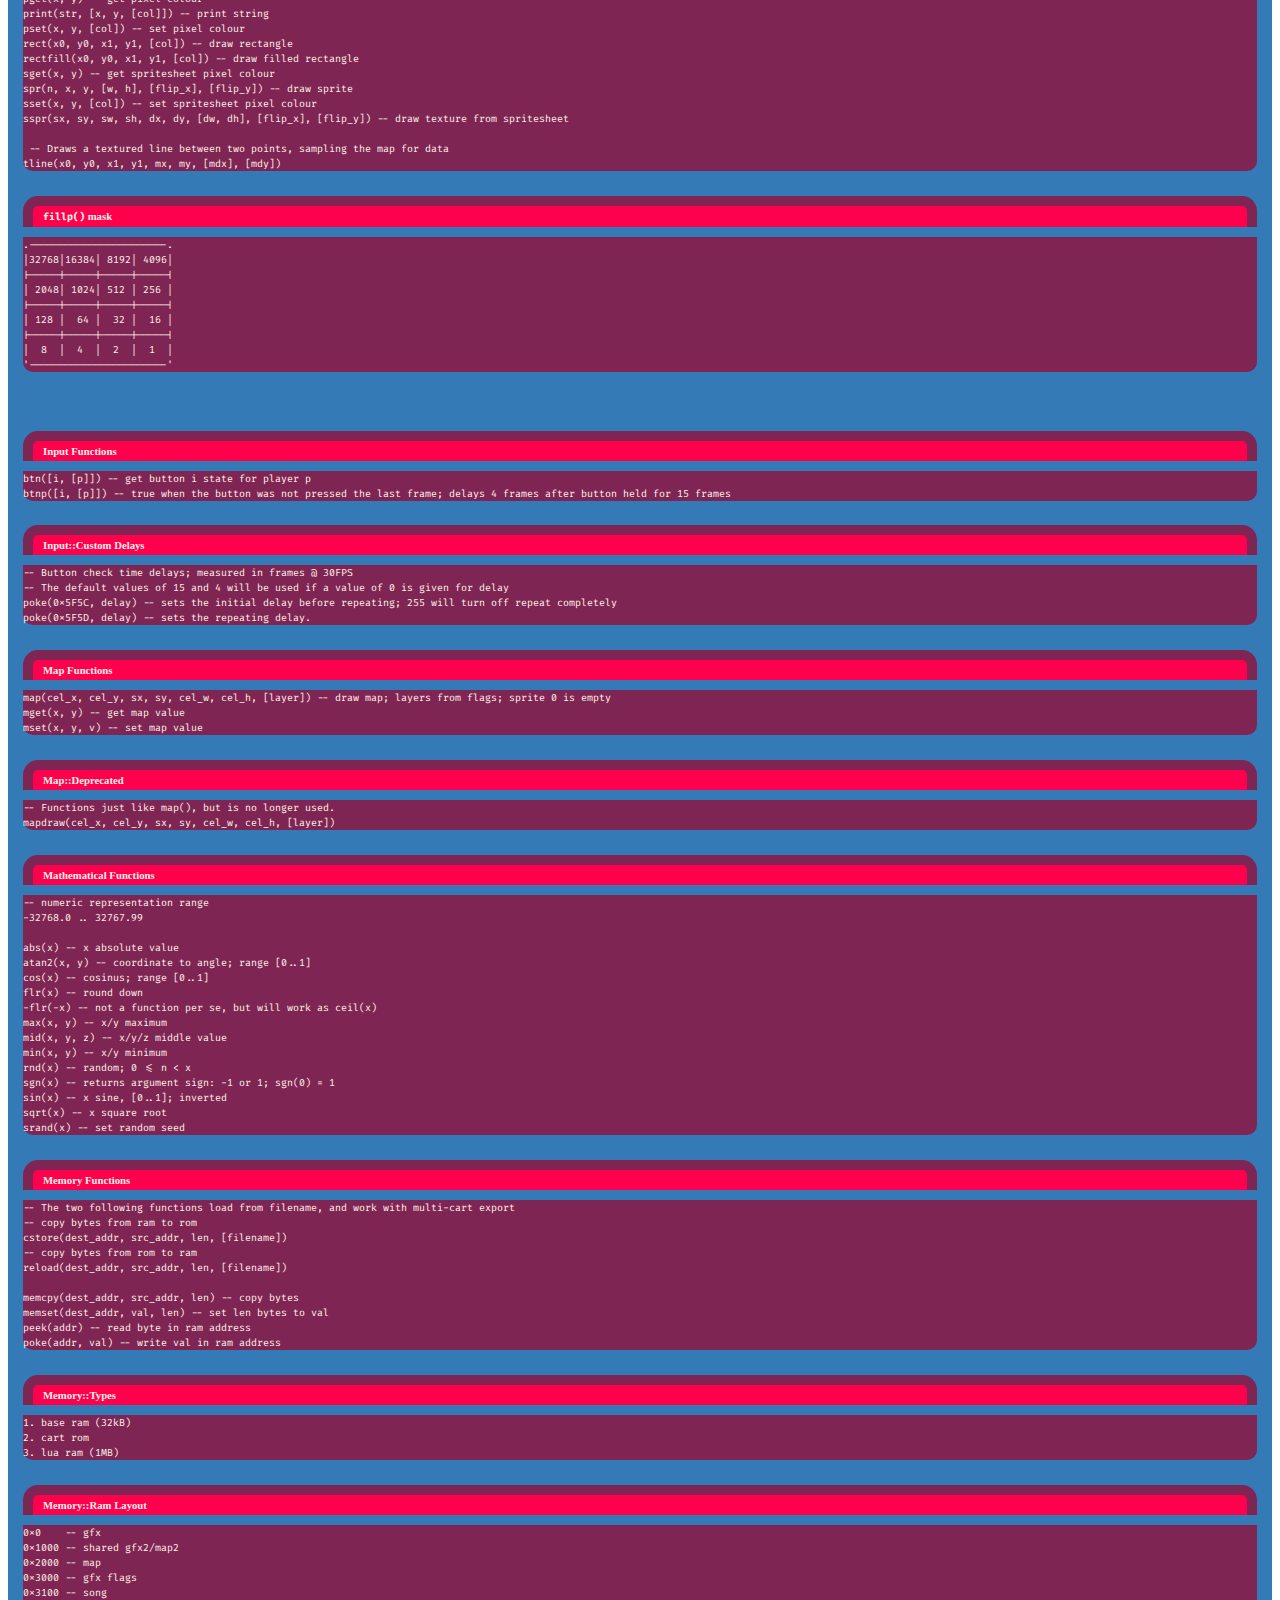
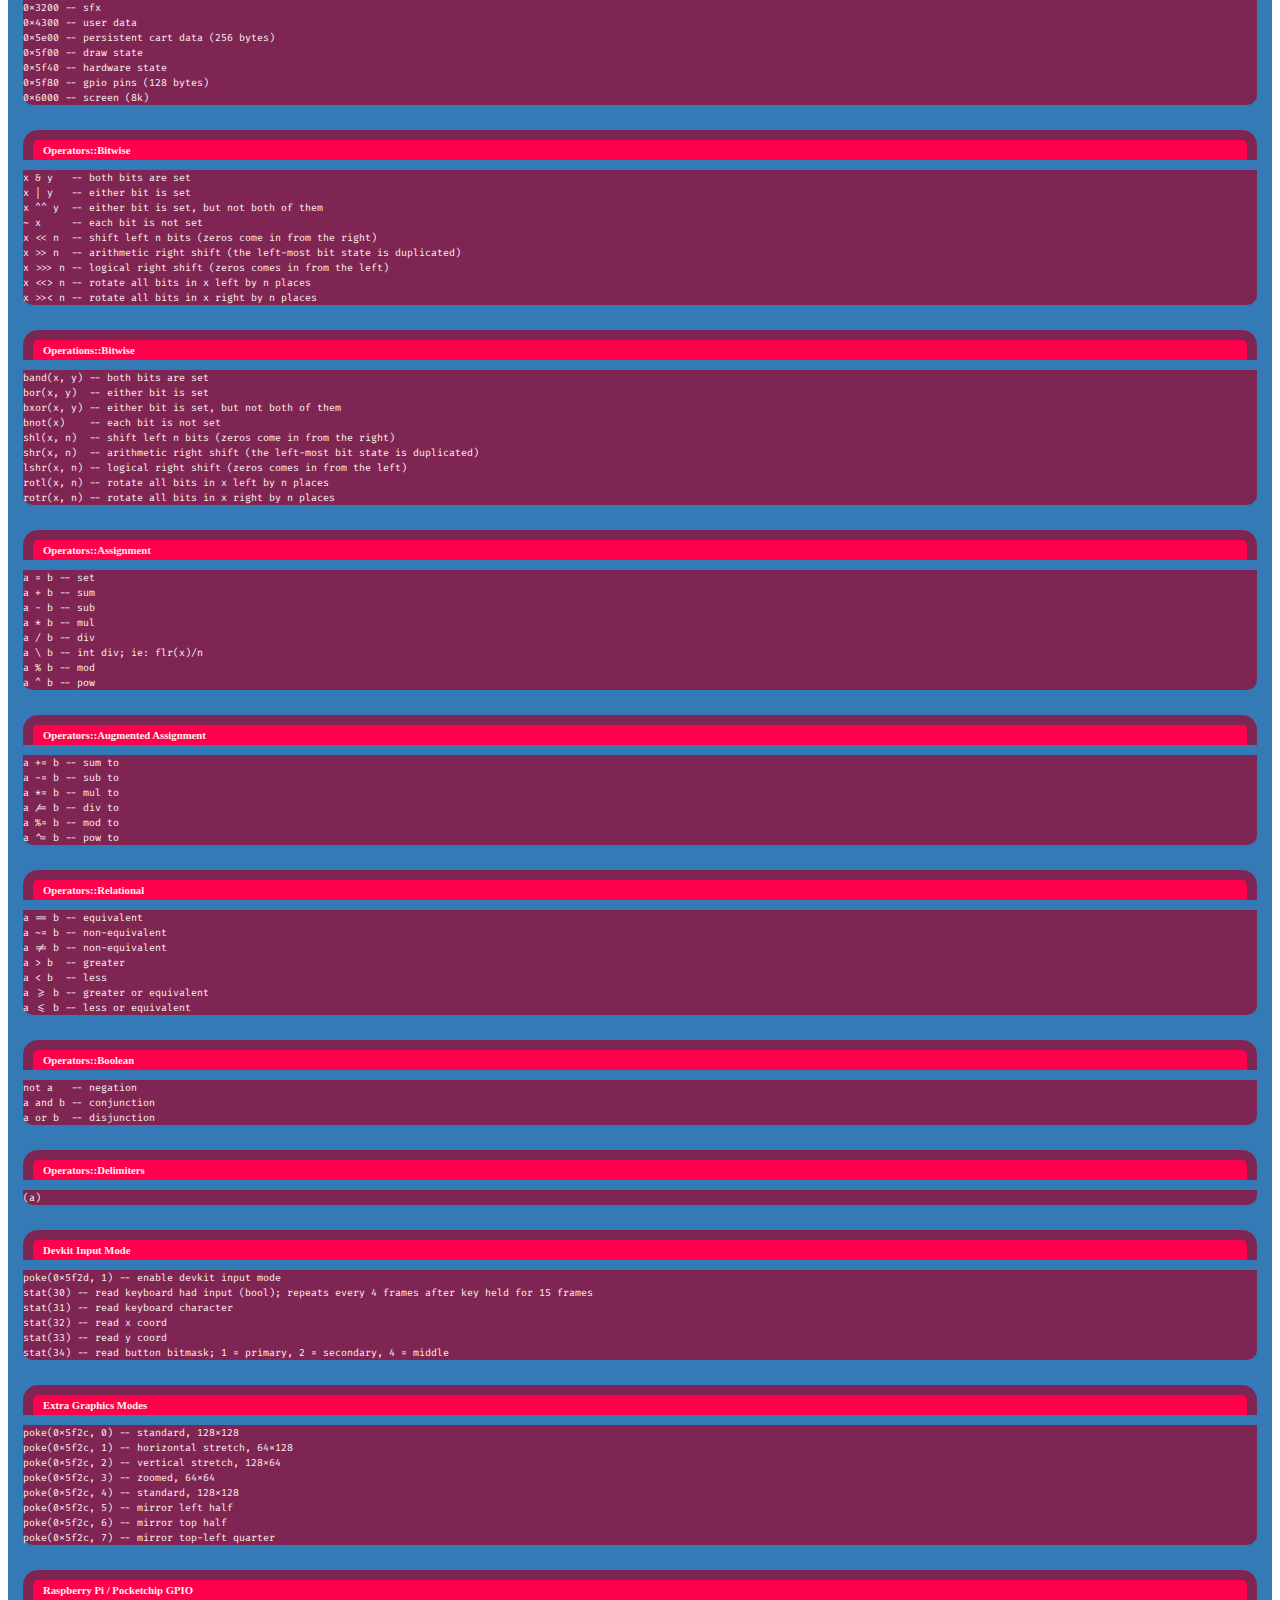
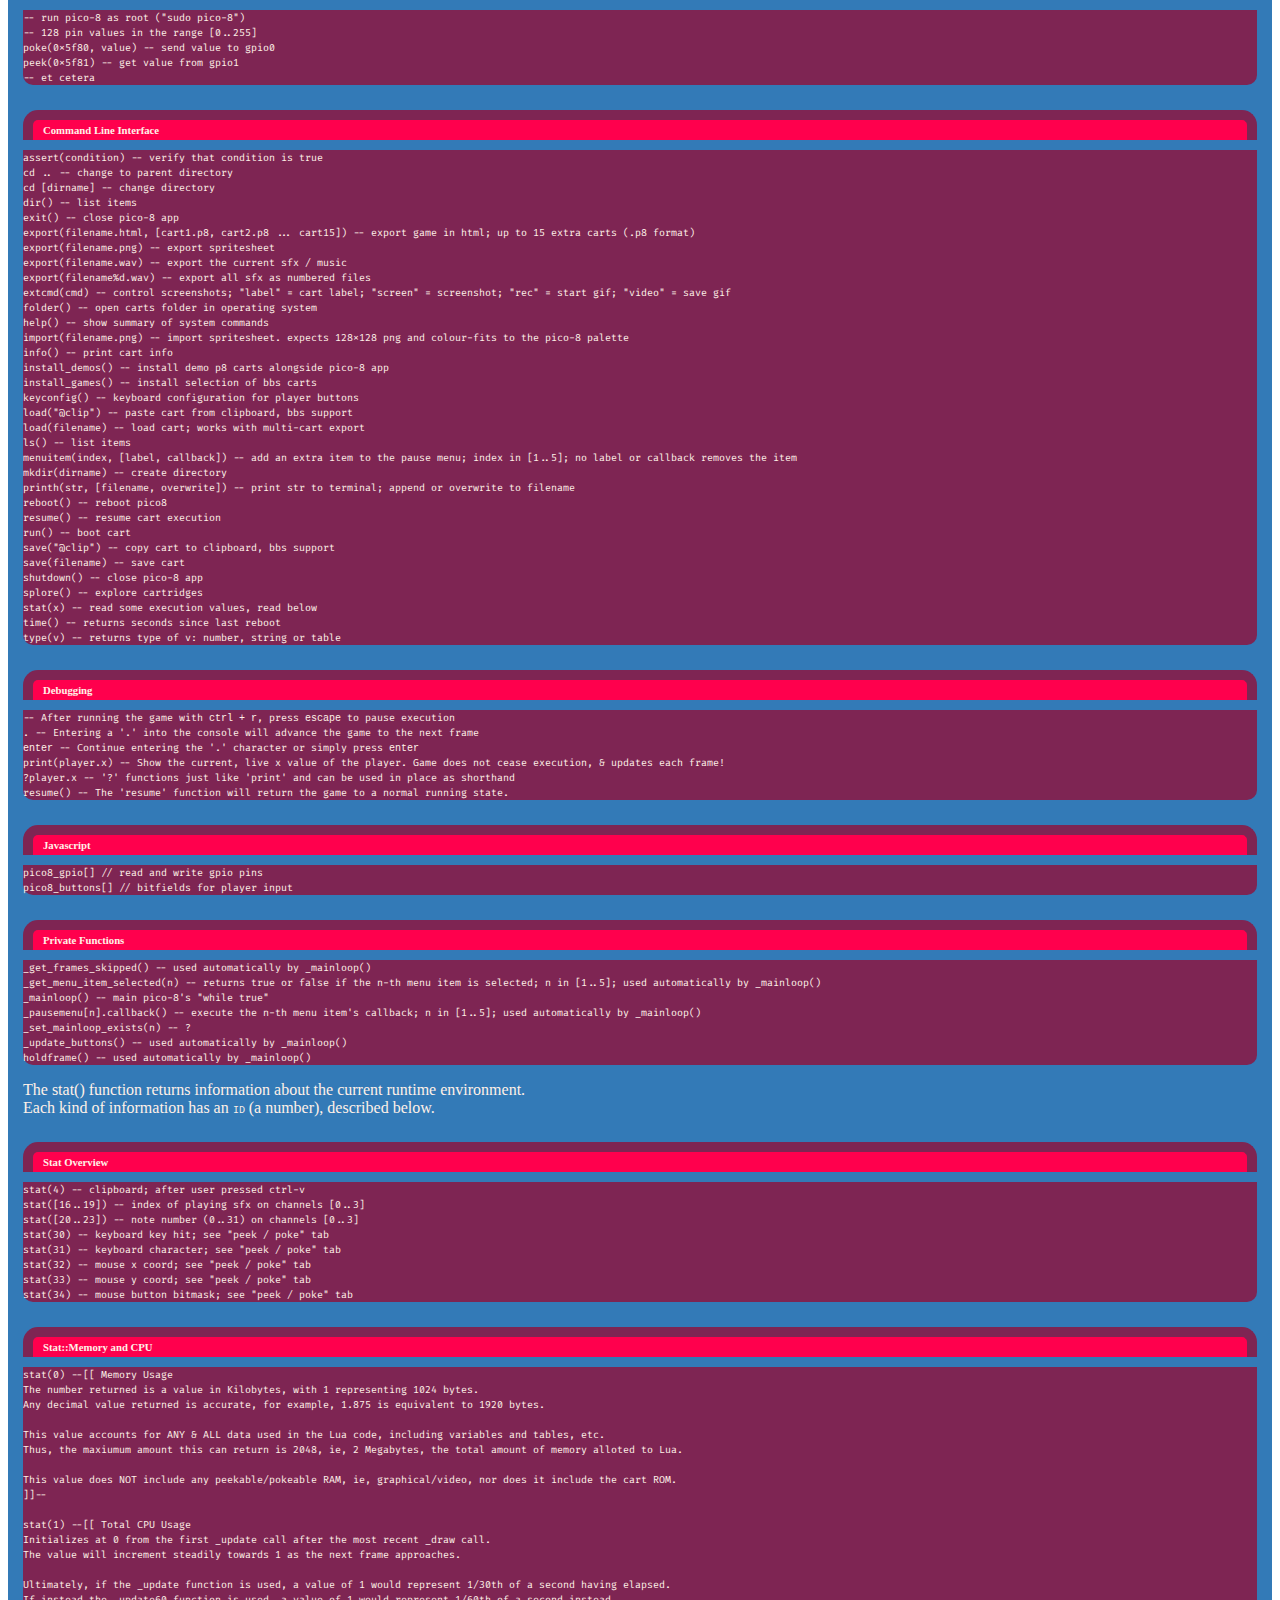
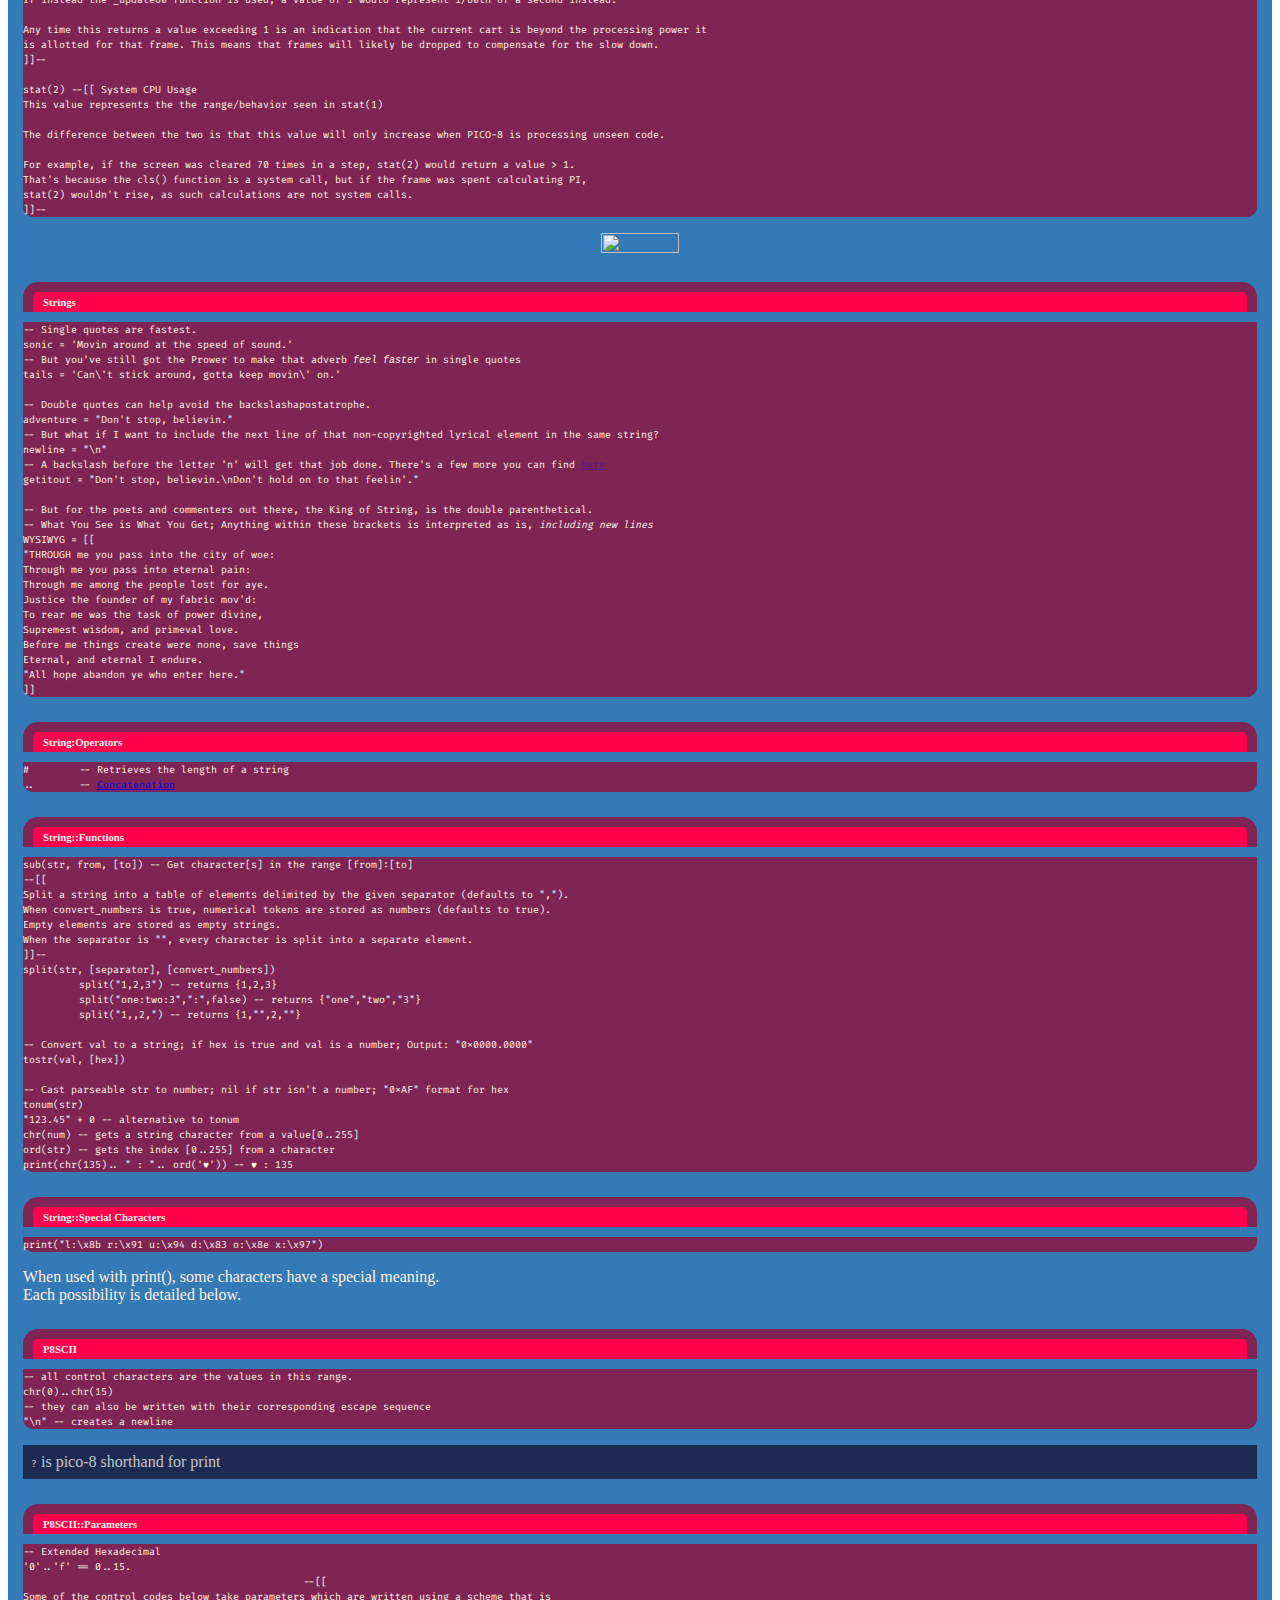
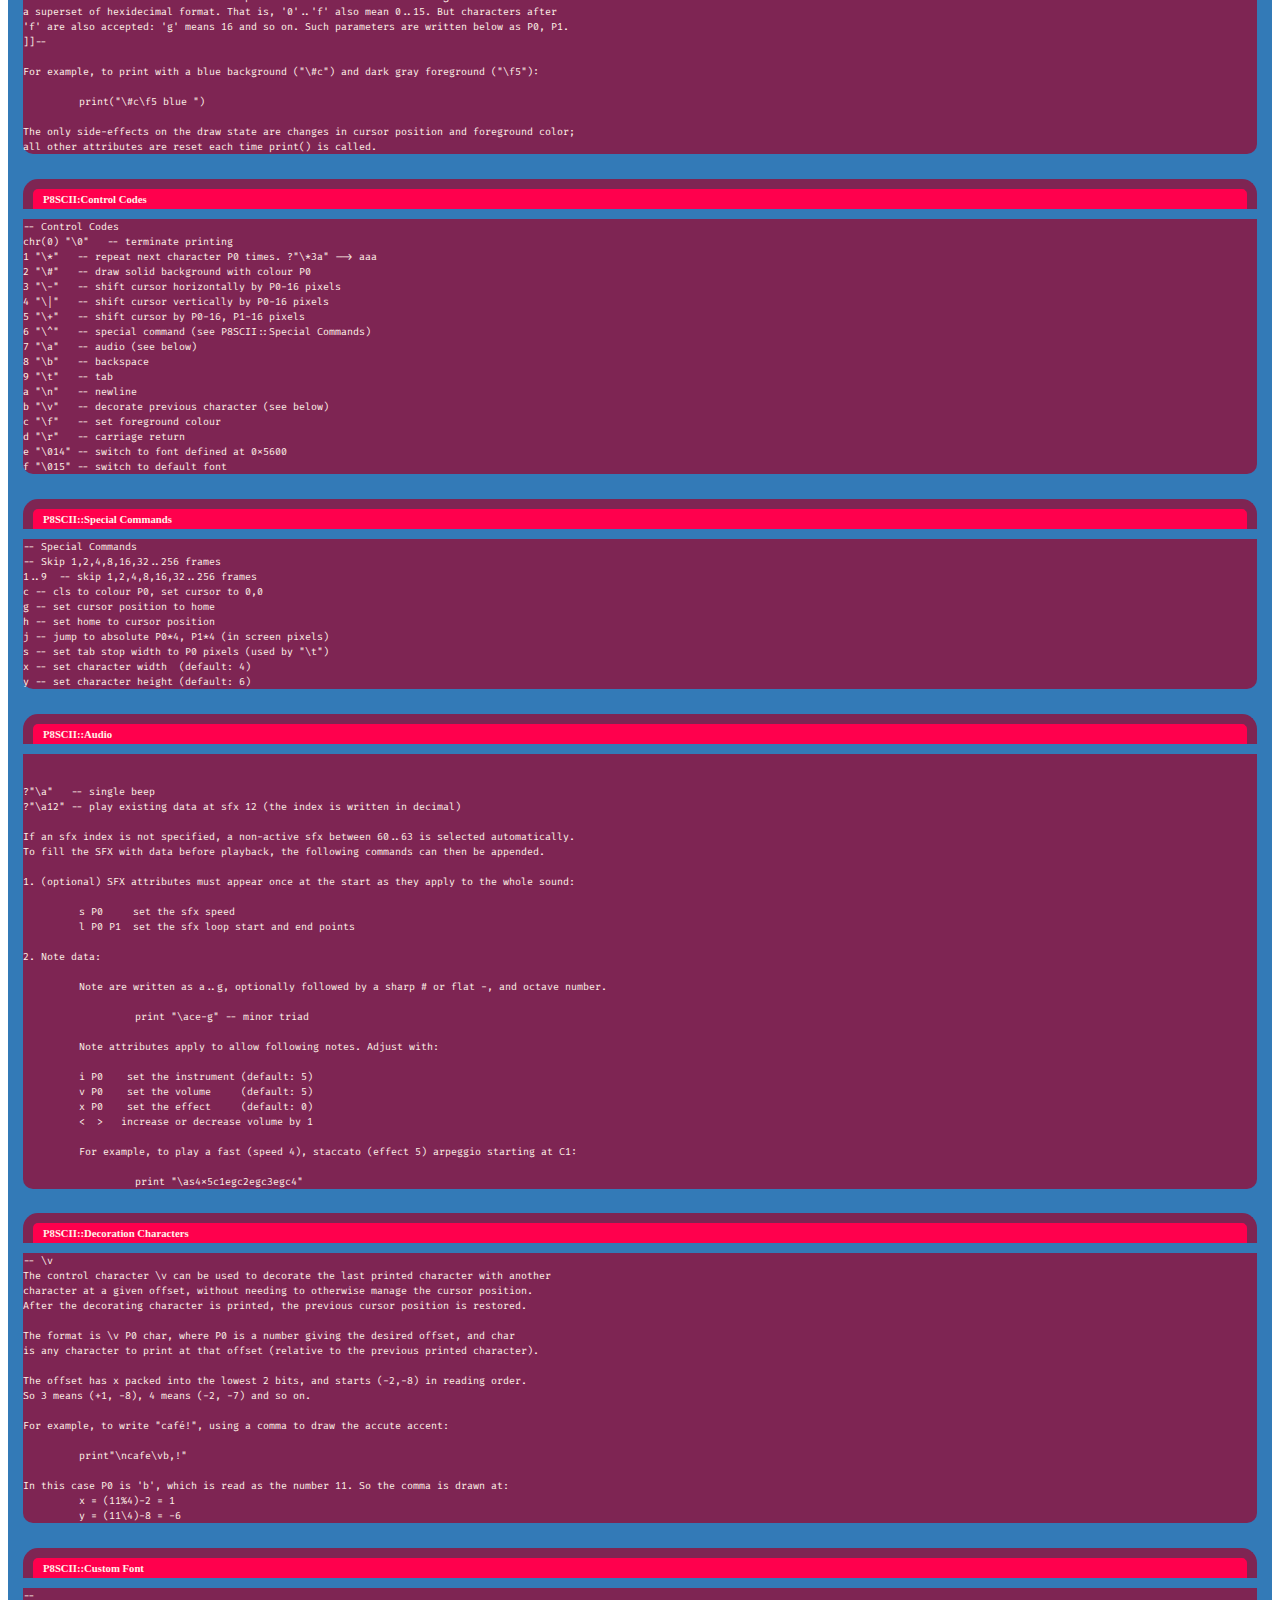
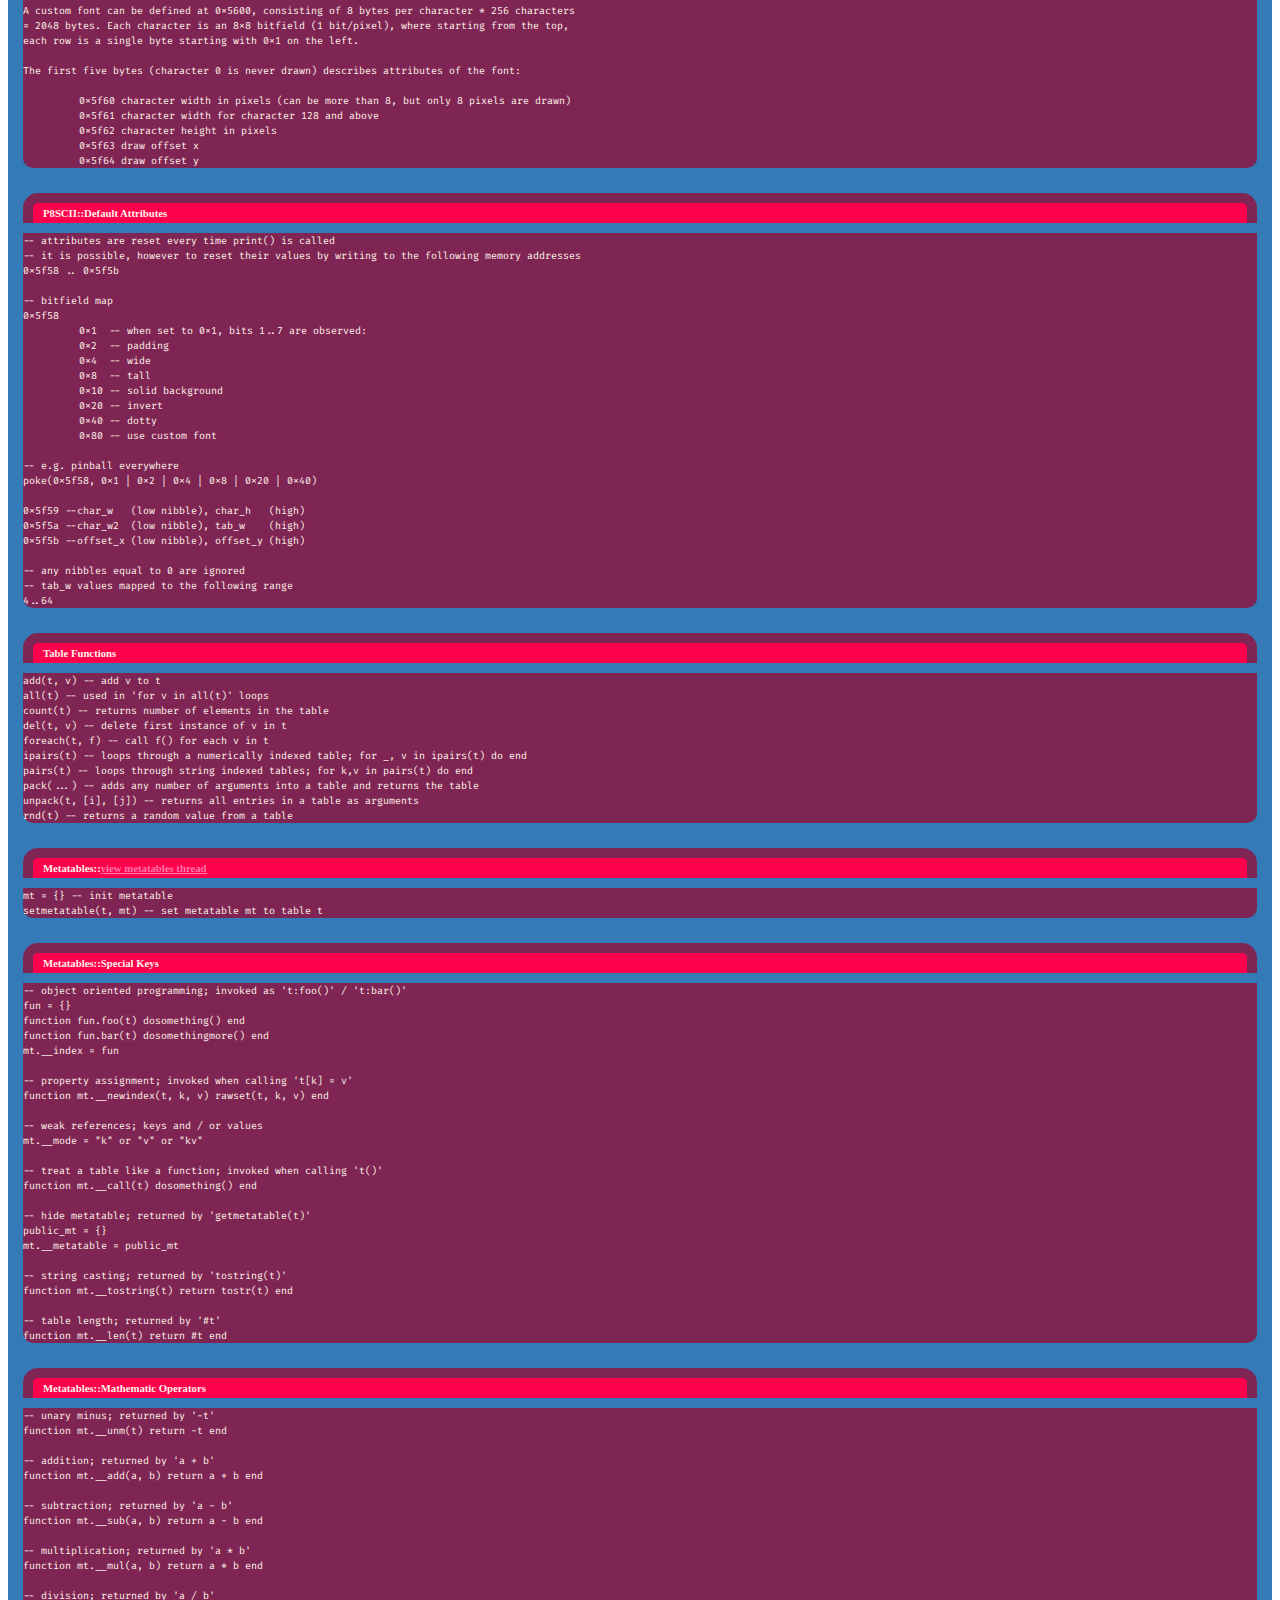
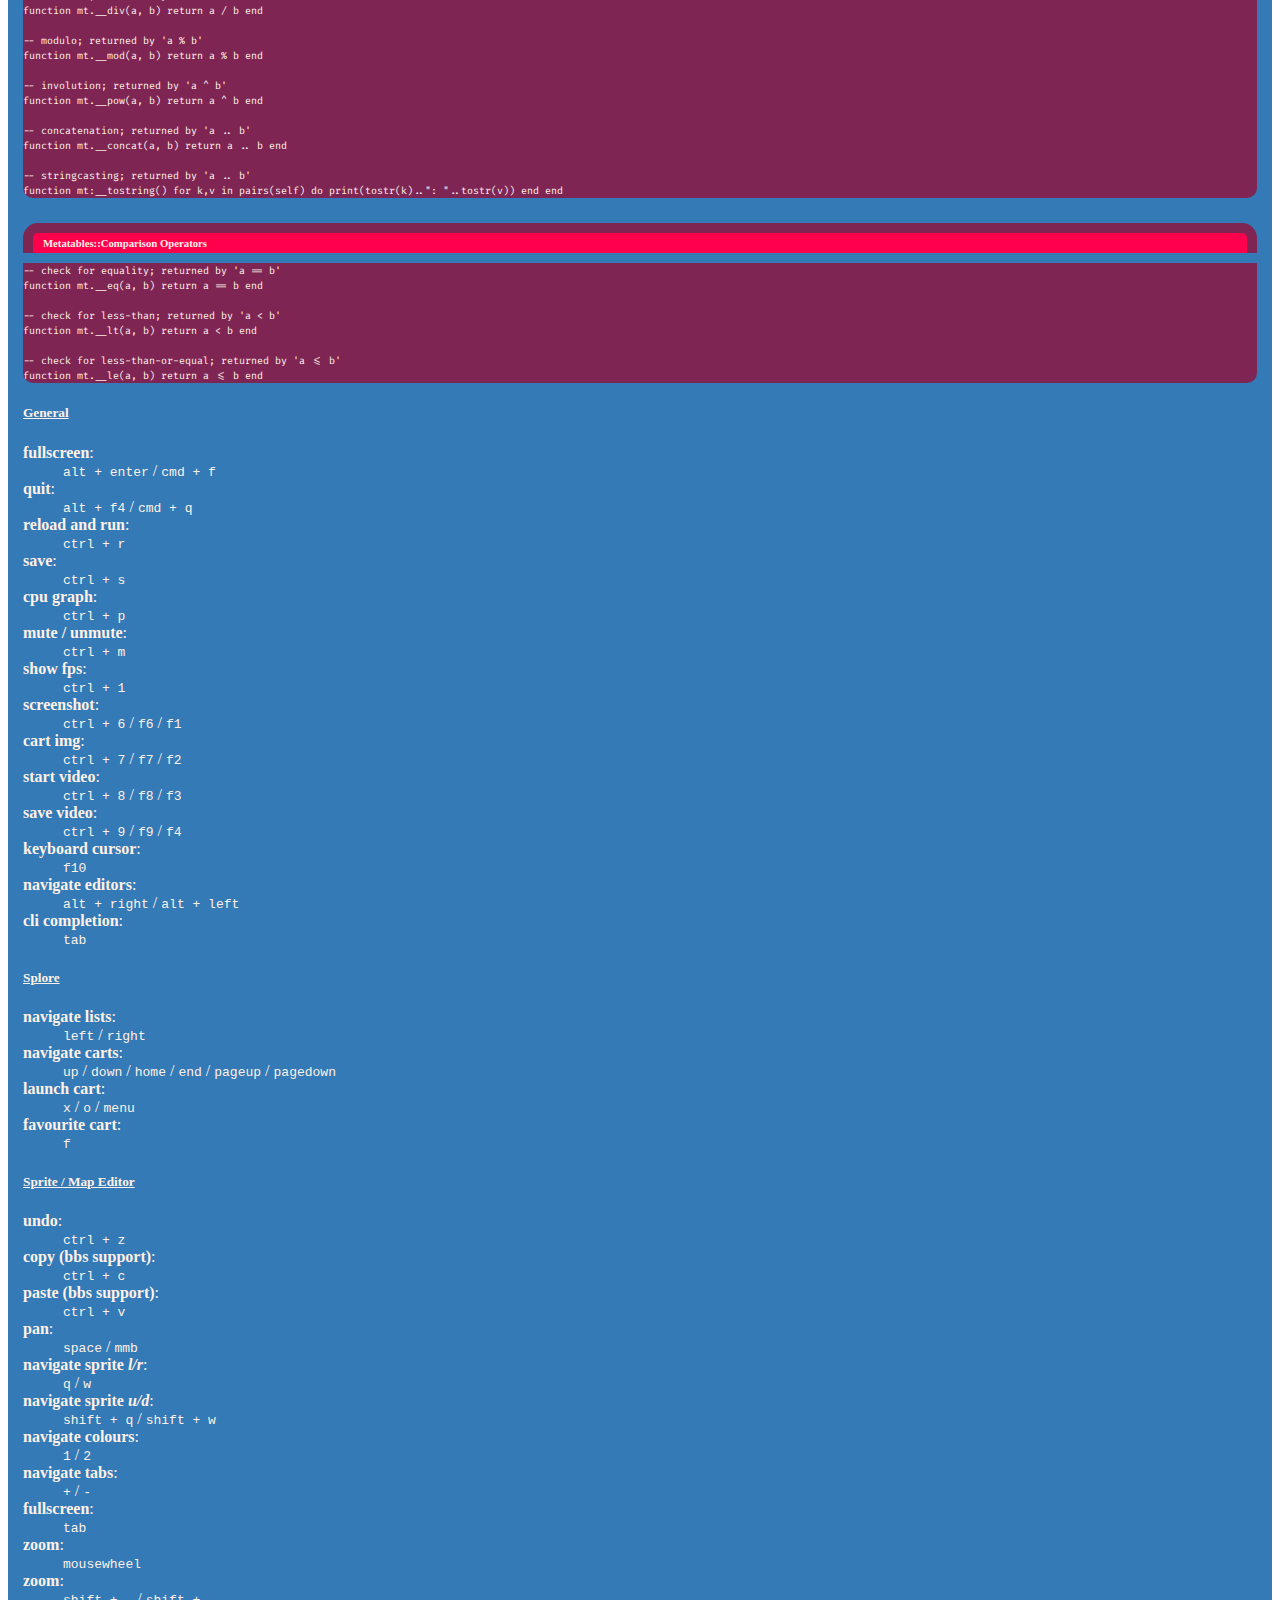
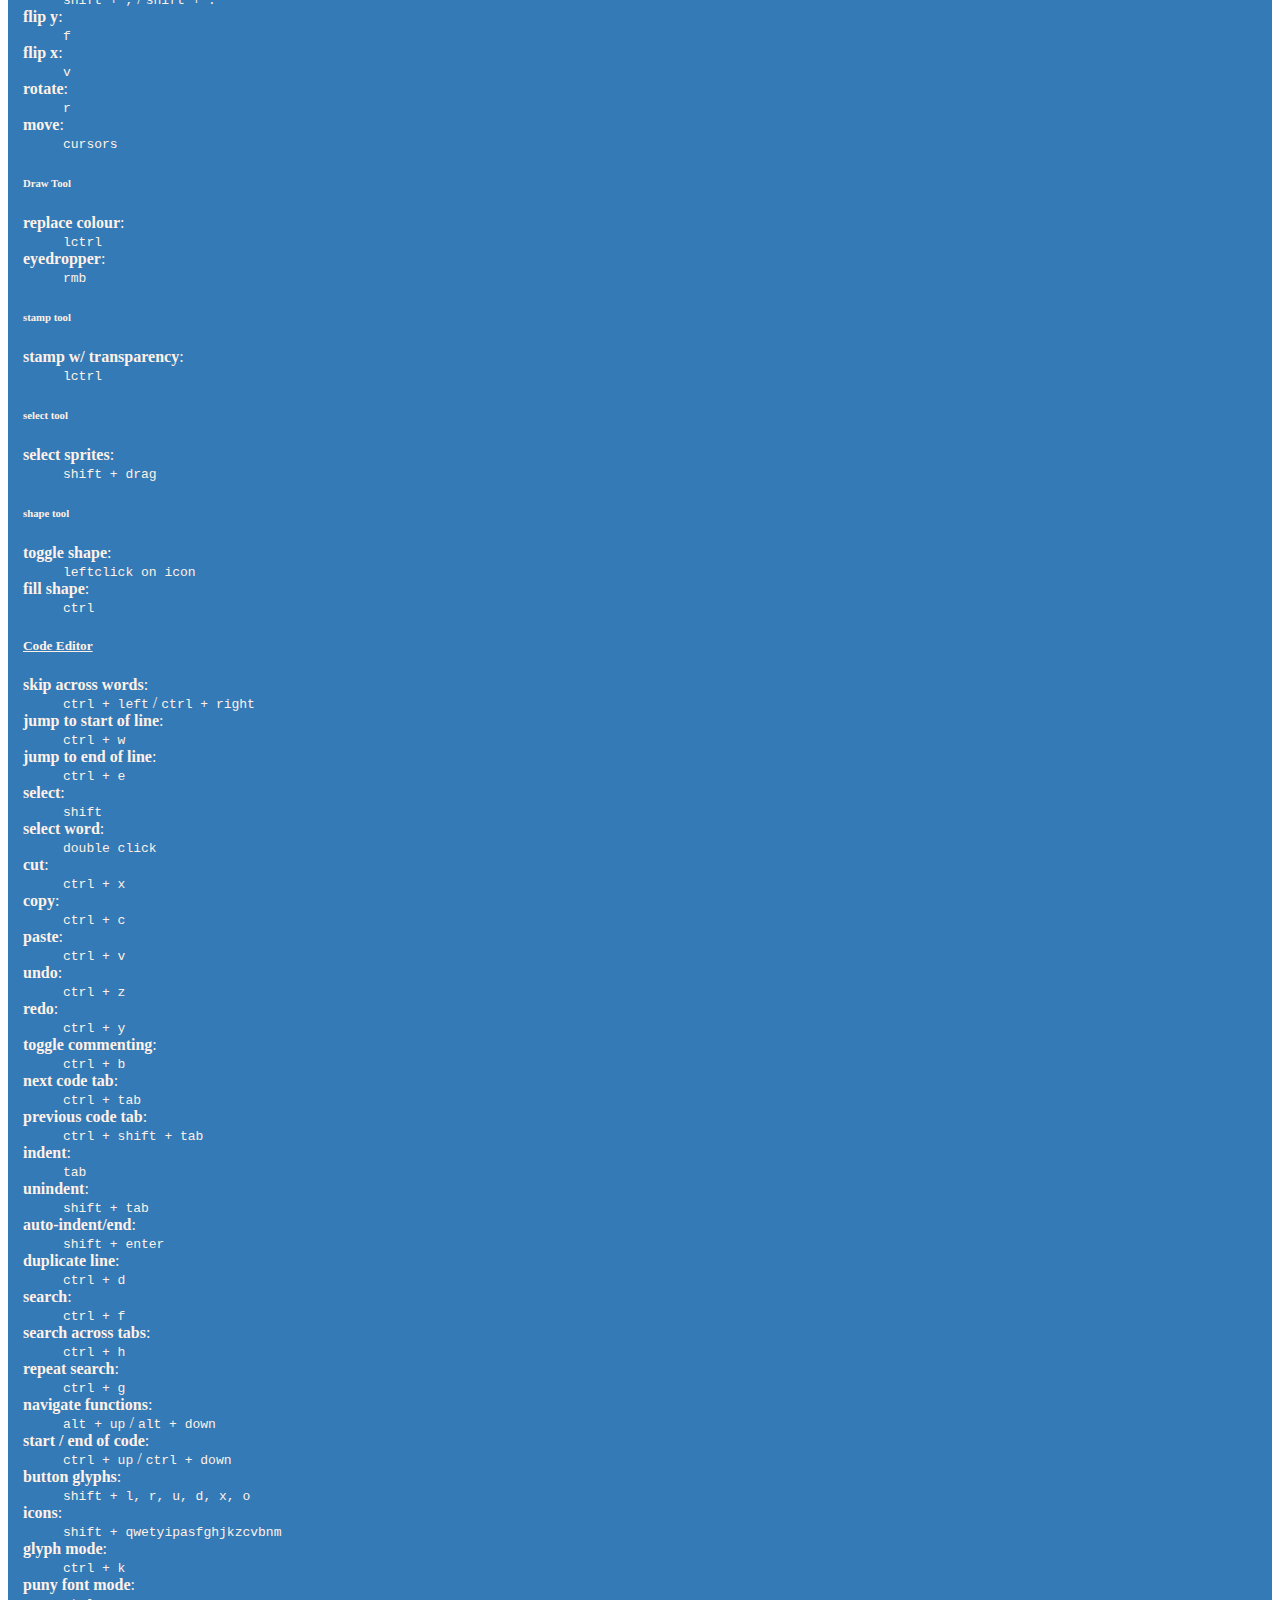
==== commit f7e1d7e2: ":moyai: Fixed the palette images in Graphics." ====
--- a/index.html
+++ b/index.html
@@ -11,6 +11,27 @@
 		<link rel="stylesheet" href="css/newstyle.css">
 		<!-- Fira Code -->
 		<link href="https://fonts.googleapis.com/css2?family=Fira+Code&display=swap" rel="stylesheet">
+		<!-- IMAGE STYLE -->
+		<style type="text/css">
+			.imgrow {
+				display: flex;
+				flex-wrap: wrap;
+				padding: 0 4px;
+			}
+
+				/* Create two equal columns that sits next to each other */
+			.imgcolumn {
+				flex: 50%;
+				padding: 0 4px;
+			}
+
+			.imgcolumn img {
+				padding-left: 25%;
+				margin-top: 8px;
+				vertical-align: middle;
+			}
+				</style>
+		<!-- BASE STYLE -->
 		<style type="text/css">
 			@font-face {
 				font-family: "Pico8";
@@ -311,13 +332,19 @@
 
 				<!-- GRAPHICS -->
 				<div role="tabpanel" class="tab-pane fade" id="graphics">
-					<!-- <p><center><img style="border-radius: 5px;" src="img/colors.png" alt="" class="img-responsive"></center></p> -->
-					<p>
-						<img style="display: flex; flex: 33%; border-radius: 5px;" src="img/normal_palette.png" alt="" >
-						<img style="display: flex; flex: 66%; border-radius: 5px;" src="img/secret_palette.png" alt="" >
-					</p>
-					<!--  class="img-responsive" -->
-
+
+
+					<h6 class="sub-heading">PALETTES</h6>
+						<pre><code class='lua'>
+						<!-- <p><center><img style="border-radius: 5px;" src="img/colors.png" alt="" class="img-responsive"></center></p> -->
+						<div class="imgrow">
+
+								<div class='imgcolumn'><img src="img/normal_palette.png" alt="Normal Palette" ></div>
+								<div class='imgcolumn'><img src="img/secret_palette.png" alt="Secret Palette" ></div>
+						</div>
+					</code></pre>
+
+					
 					<h6 class="sub-heading">Graphics Manipulation</h6>
 					<pre><code class="lua"><span class="hljs-built_in">camera</span>([x, y]) -- set camera position
 <span class="hljs-built_in">circ</span>(x, y, r, [col]) -- draw circle
@@ -348,6 +375,8 @@
  -- Draws a textured line between two points, sampling the map for data
 <span class="hljs-built_in">tline</span>(x0, y0, x1, y1, mx, my, [mdx], [mdy])
 </code></pre>
+
+
 					<h6 class="sub-heading"><code>fillp()</code> mask</h6>
 					<pre><code>.-----------------------.
 |32768|16384| 8192| 4096|
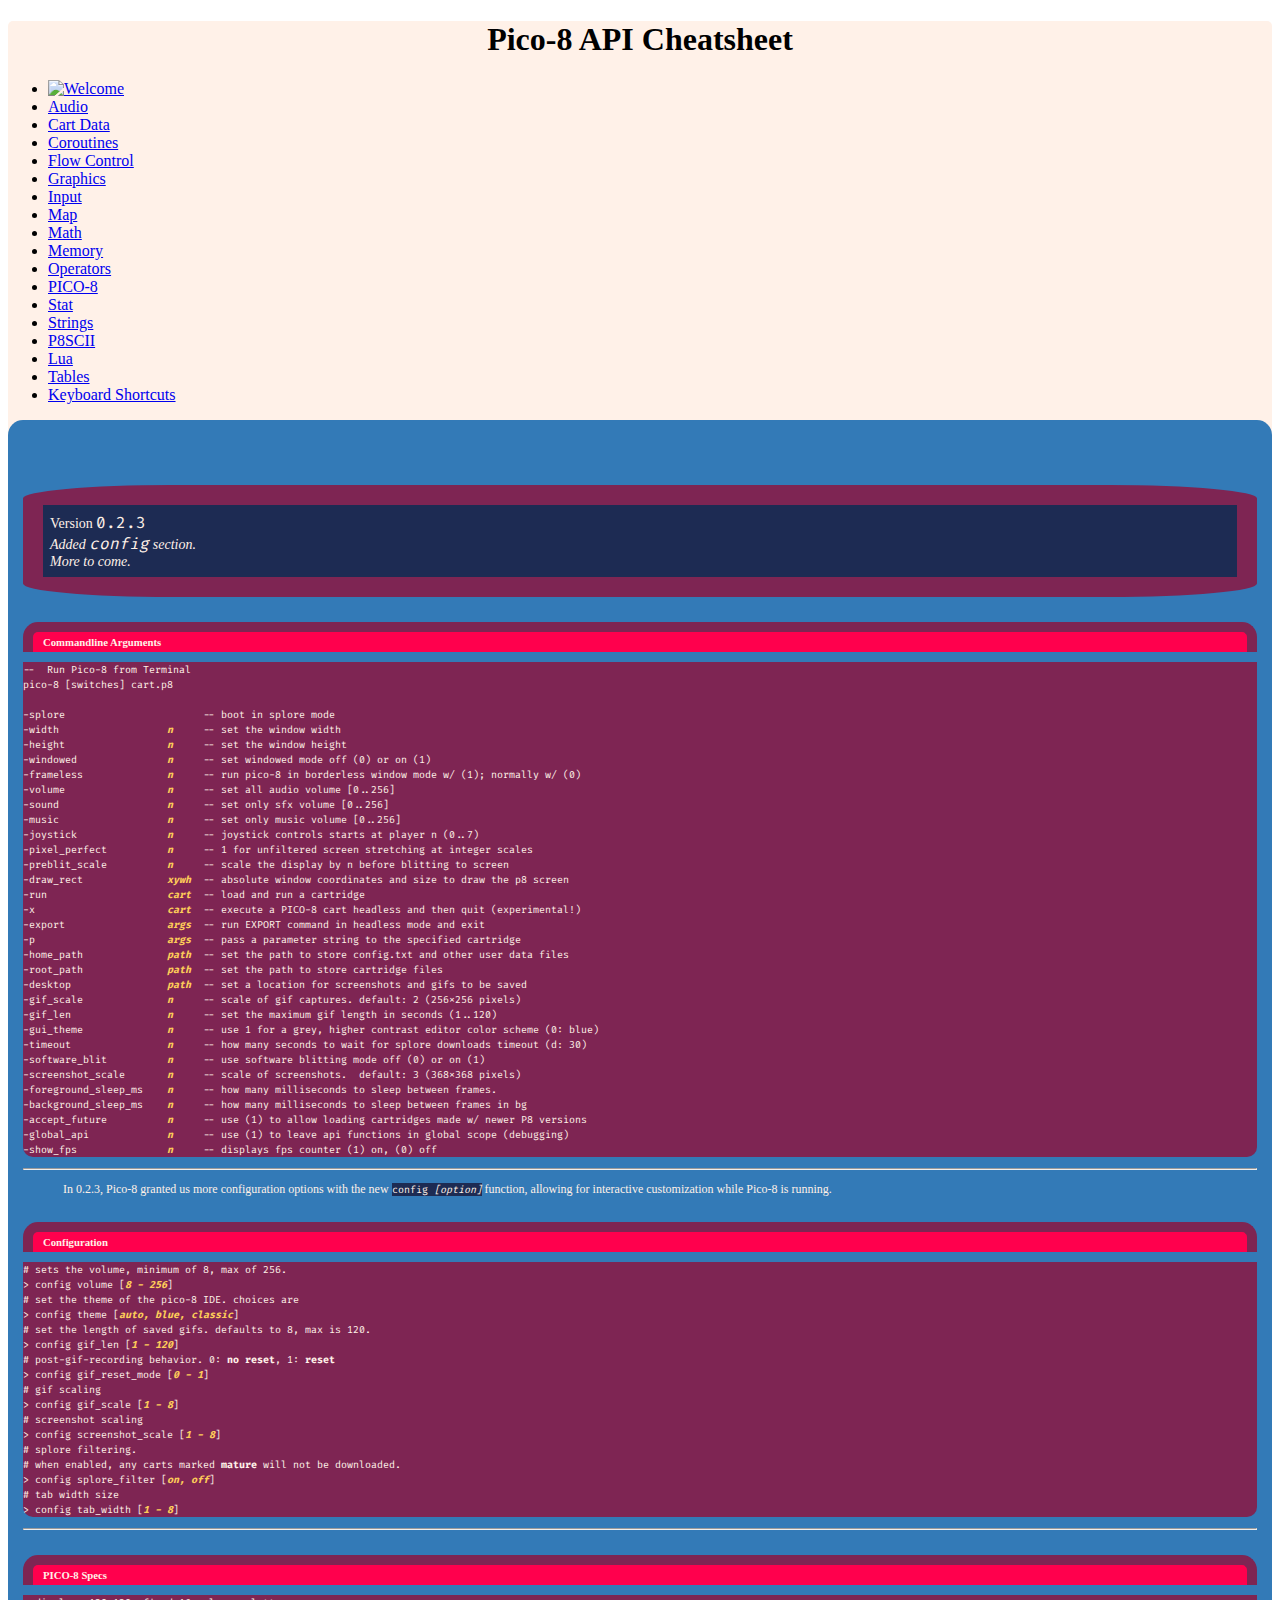
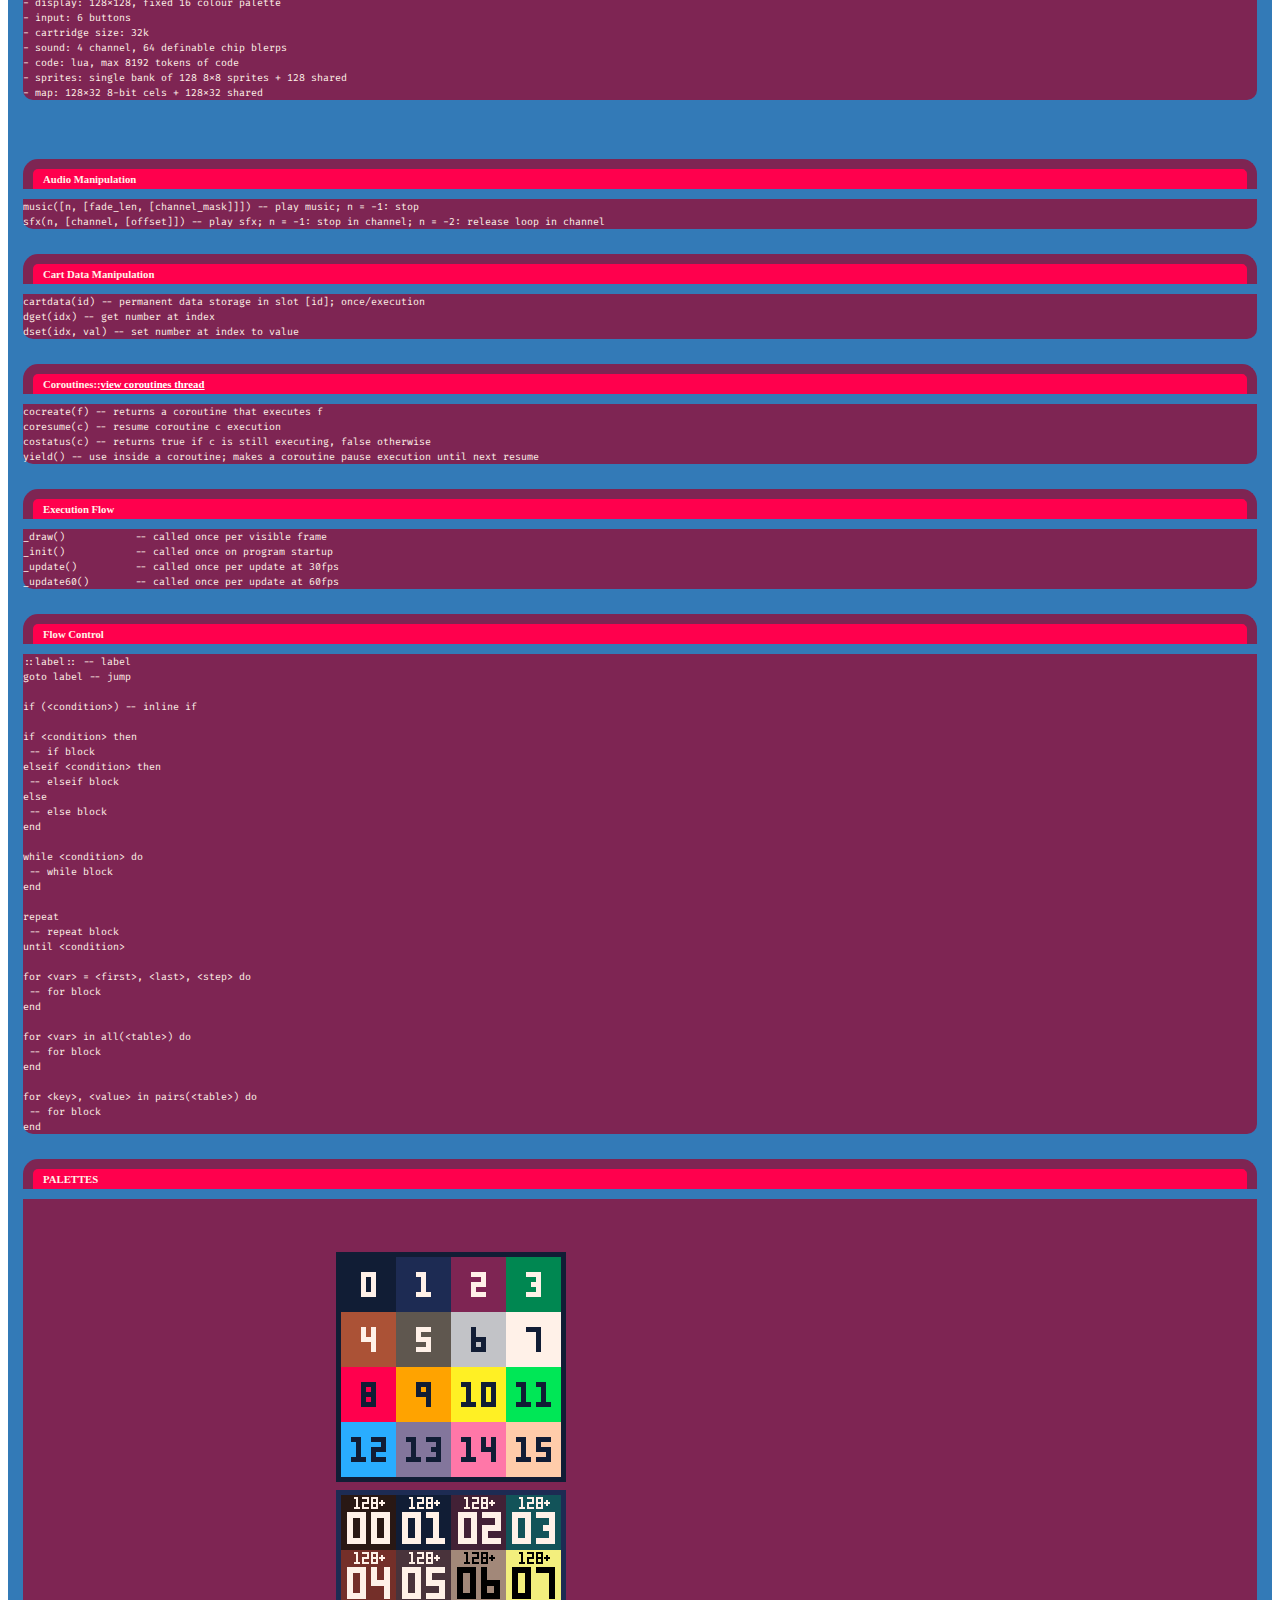
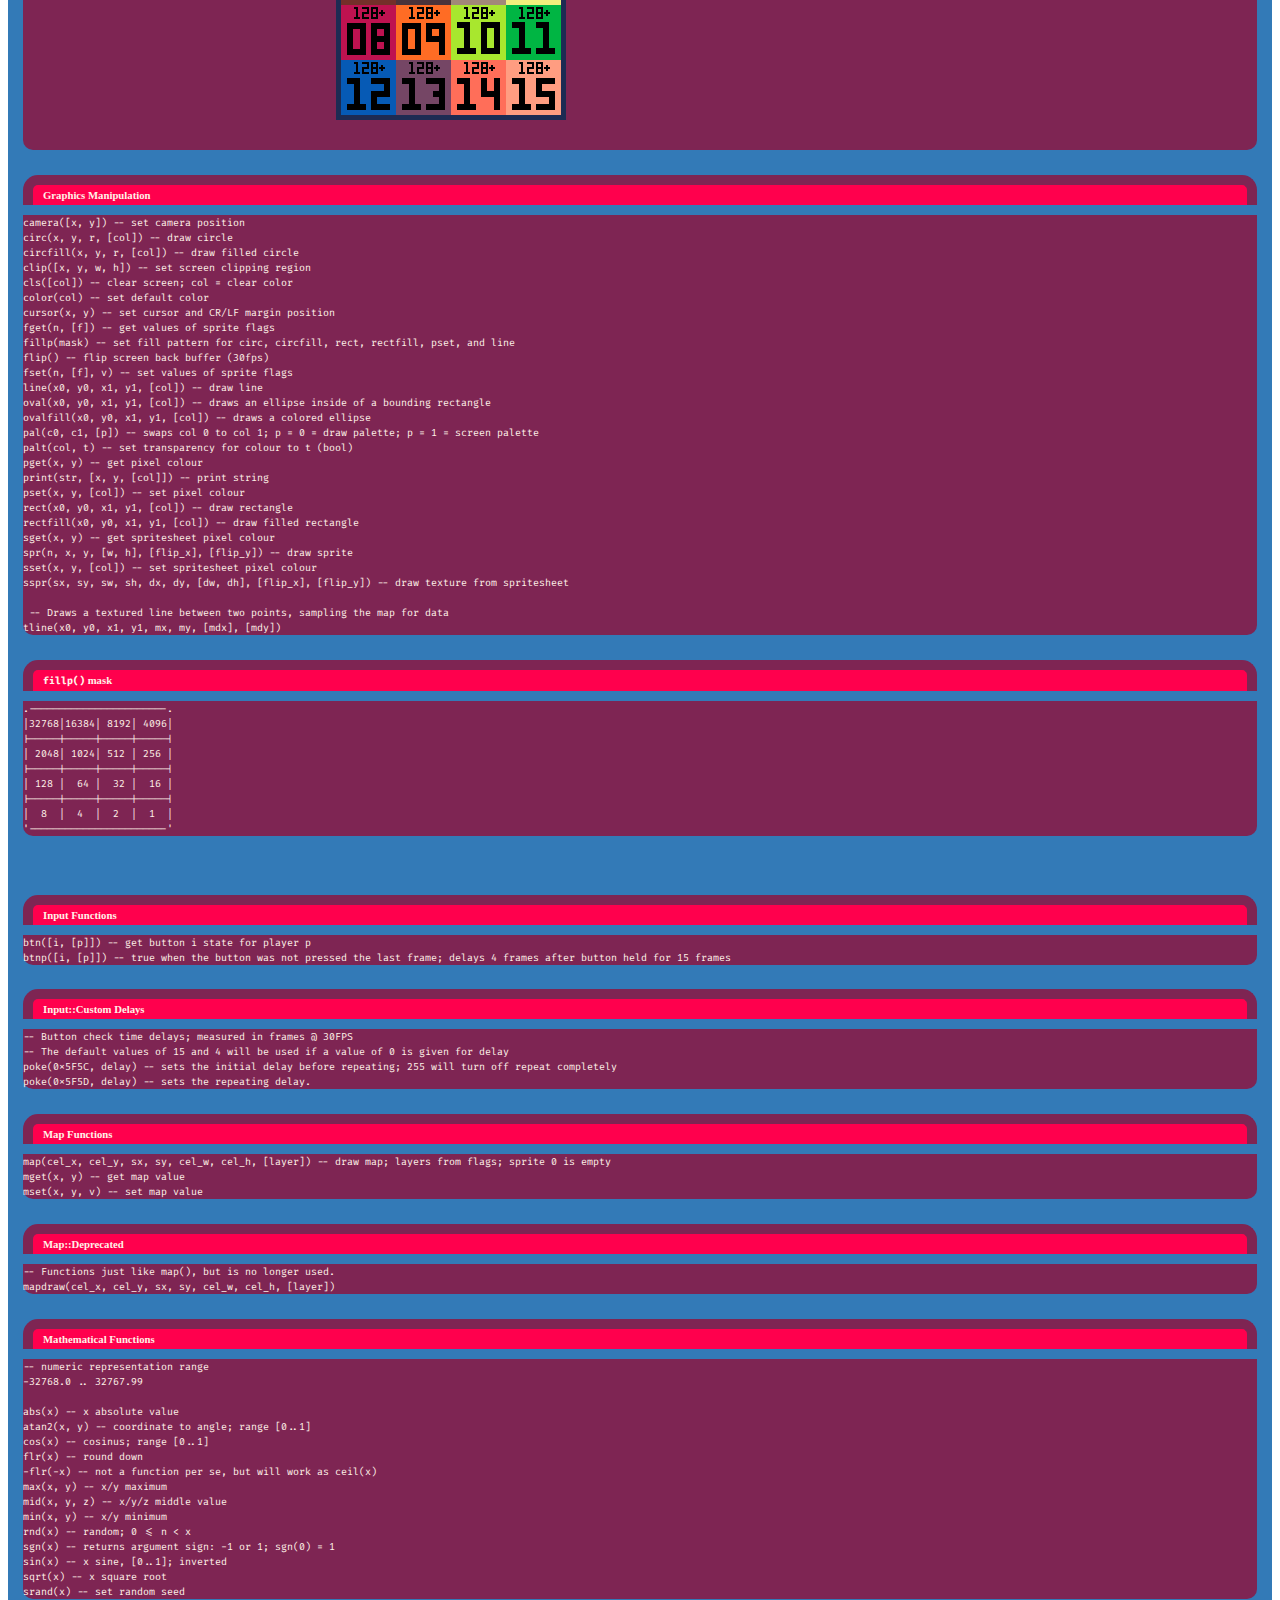
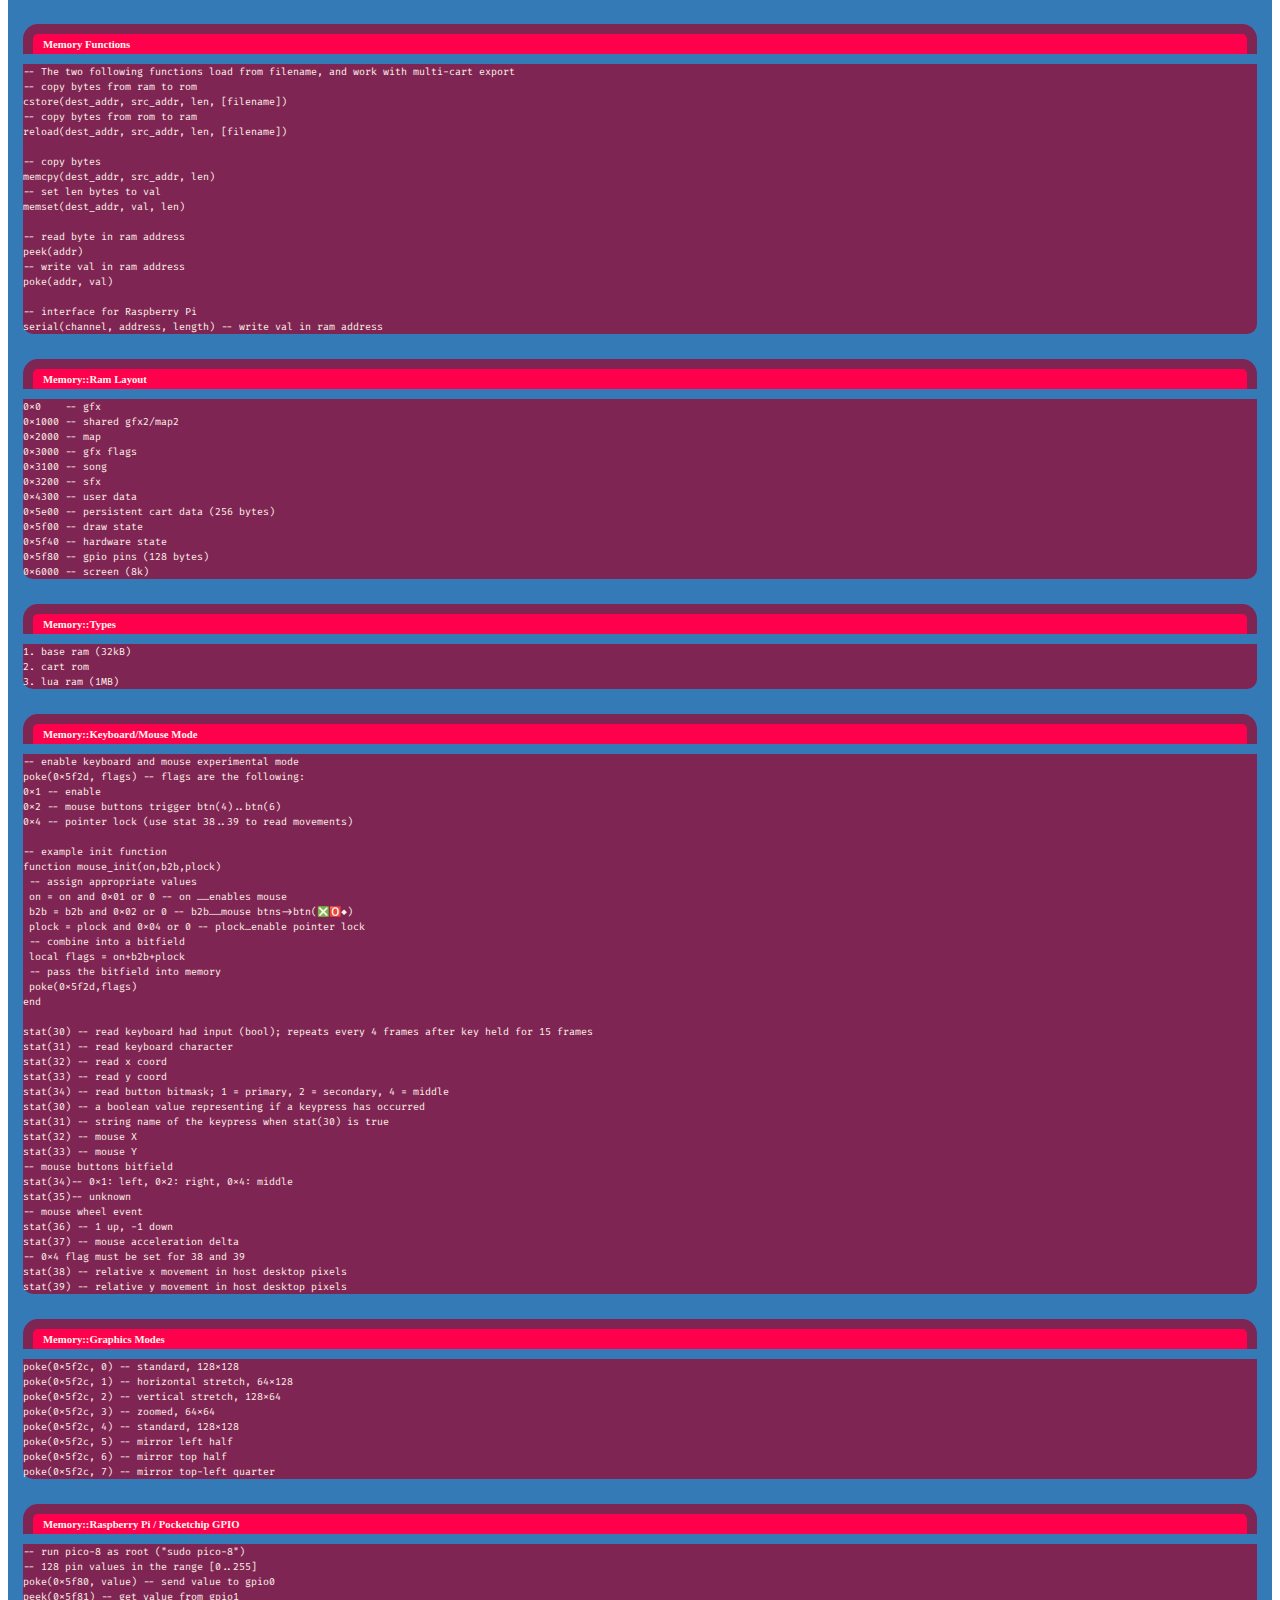
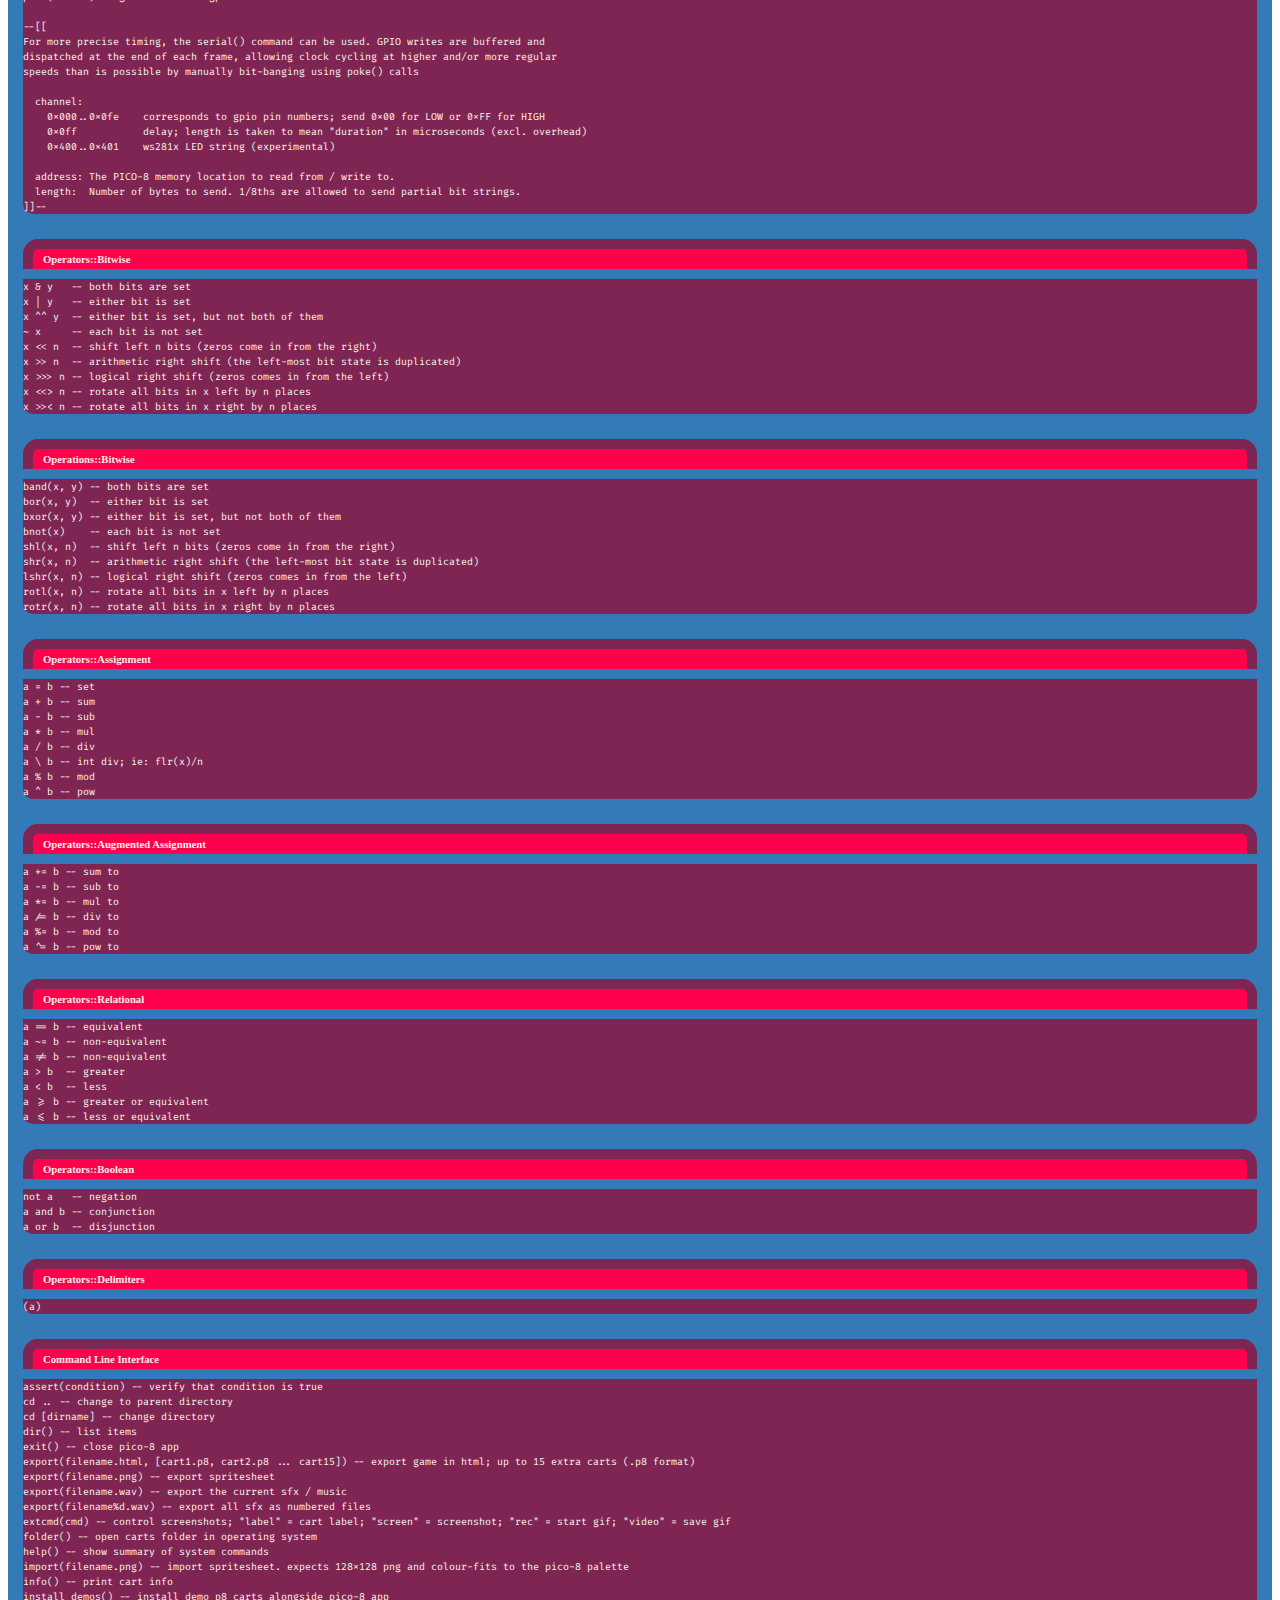
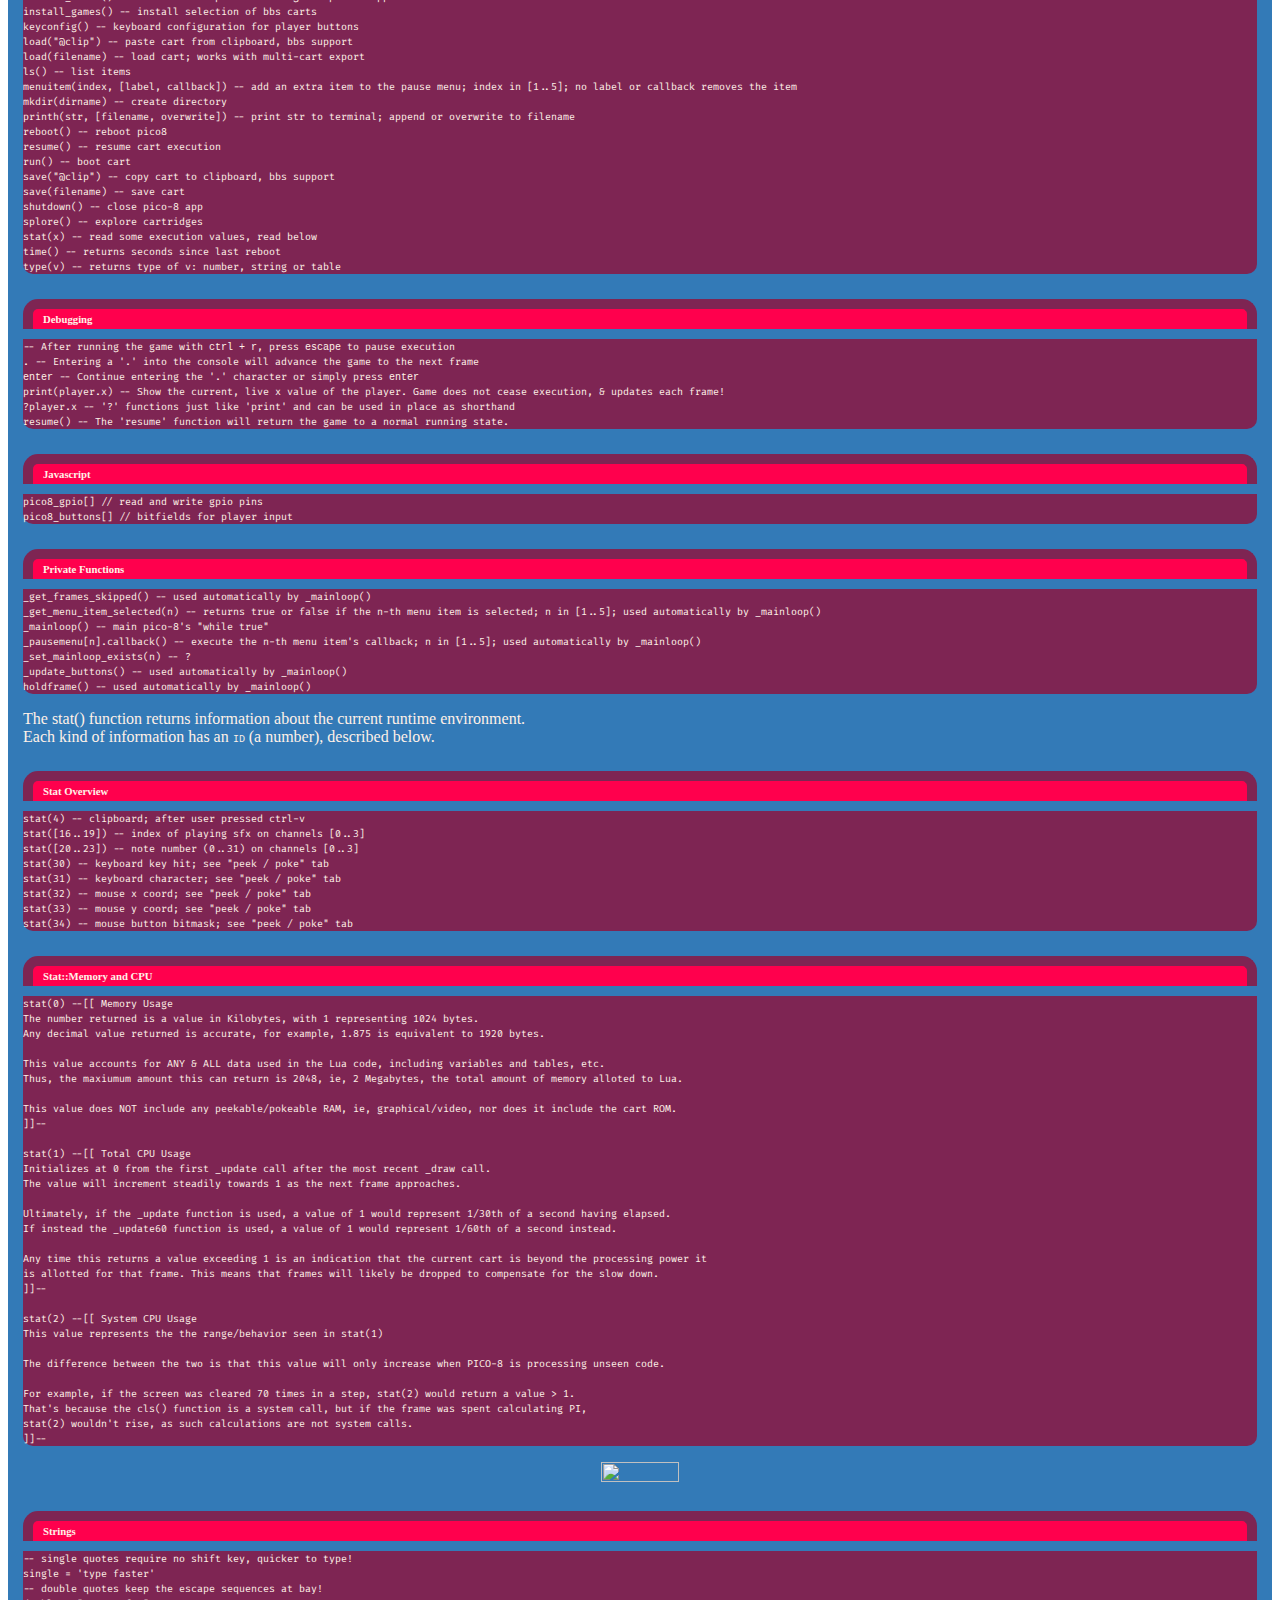
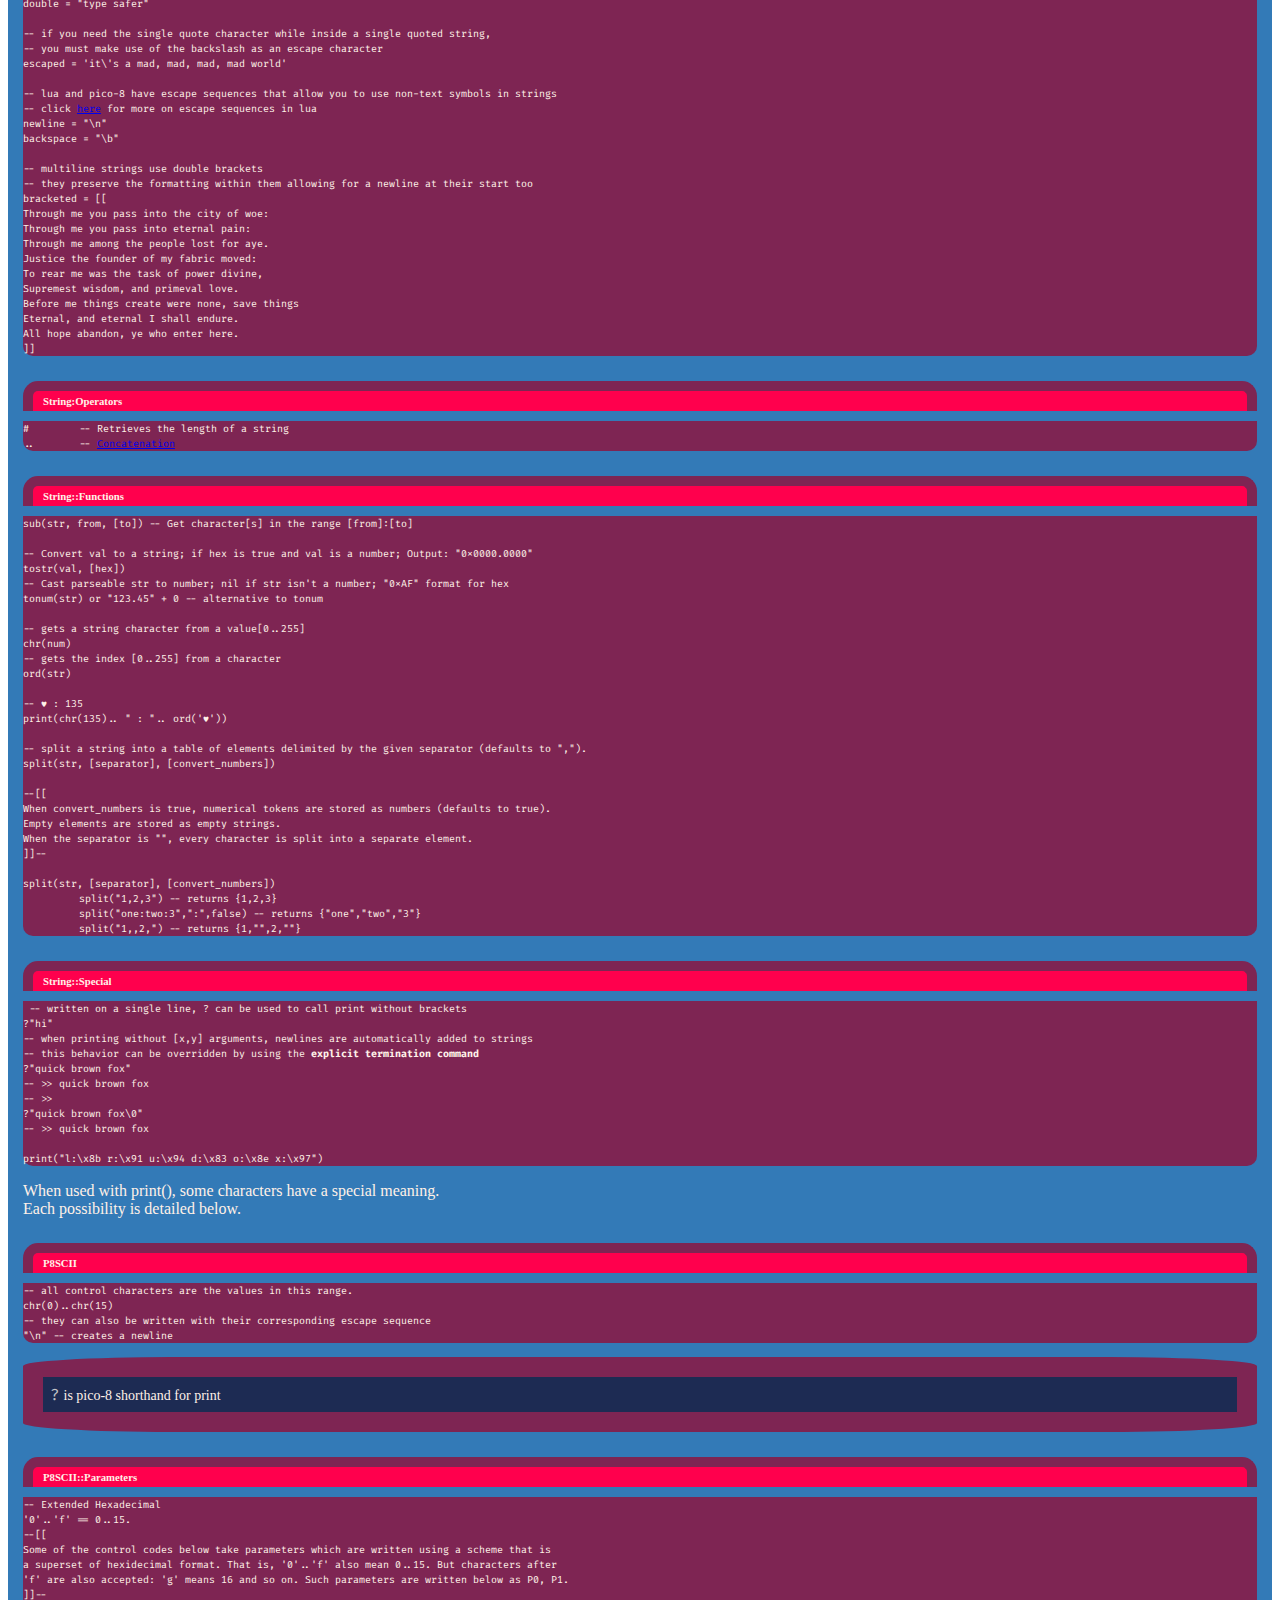
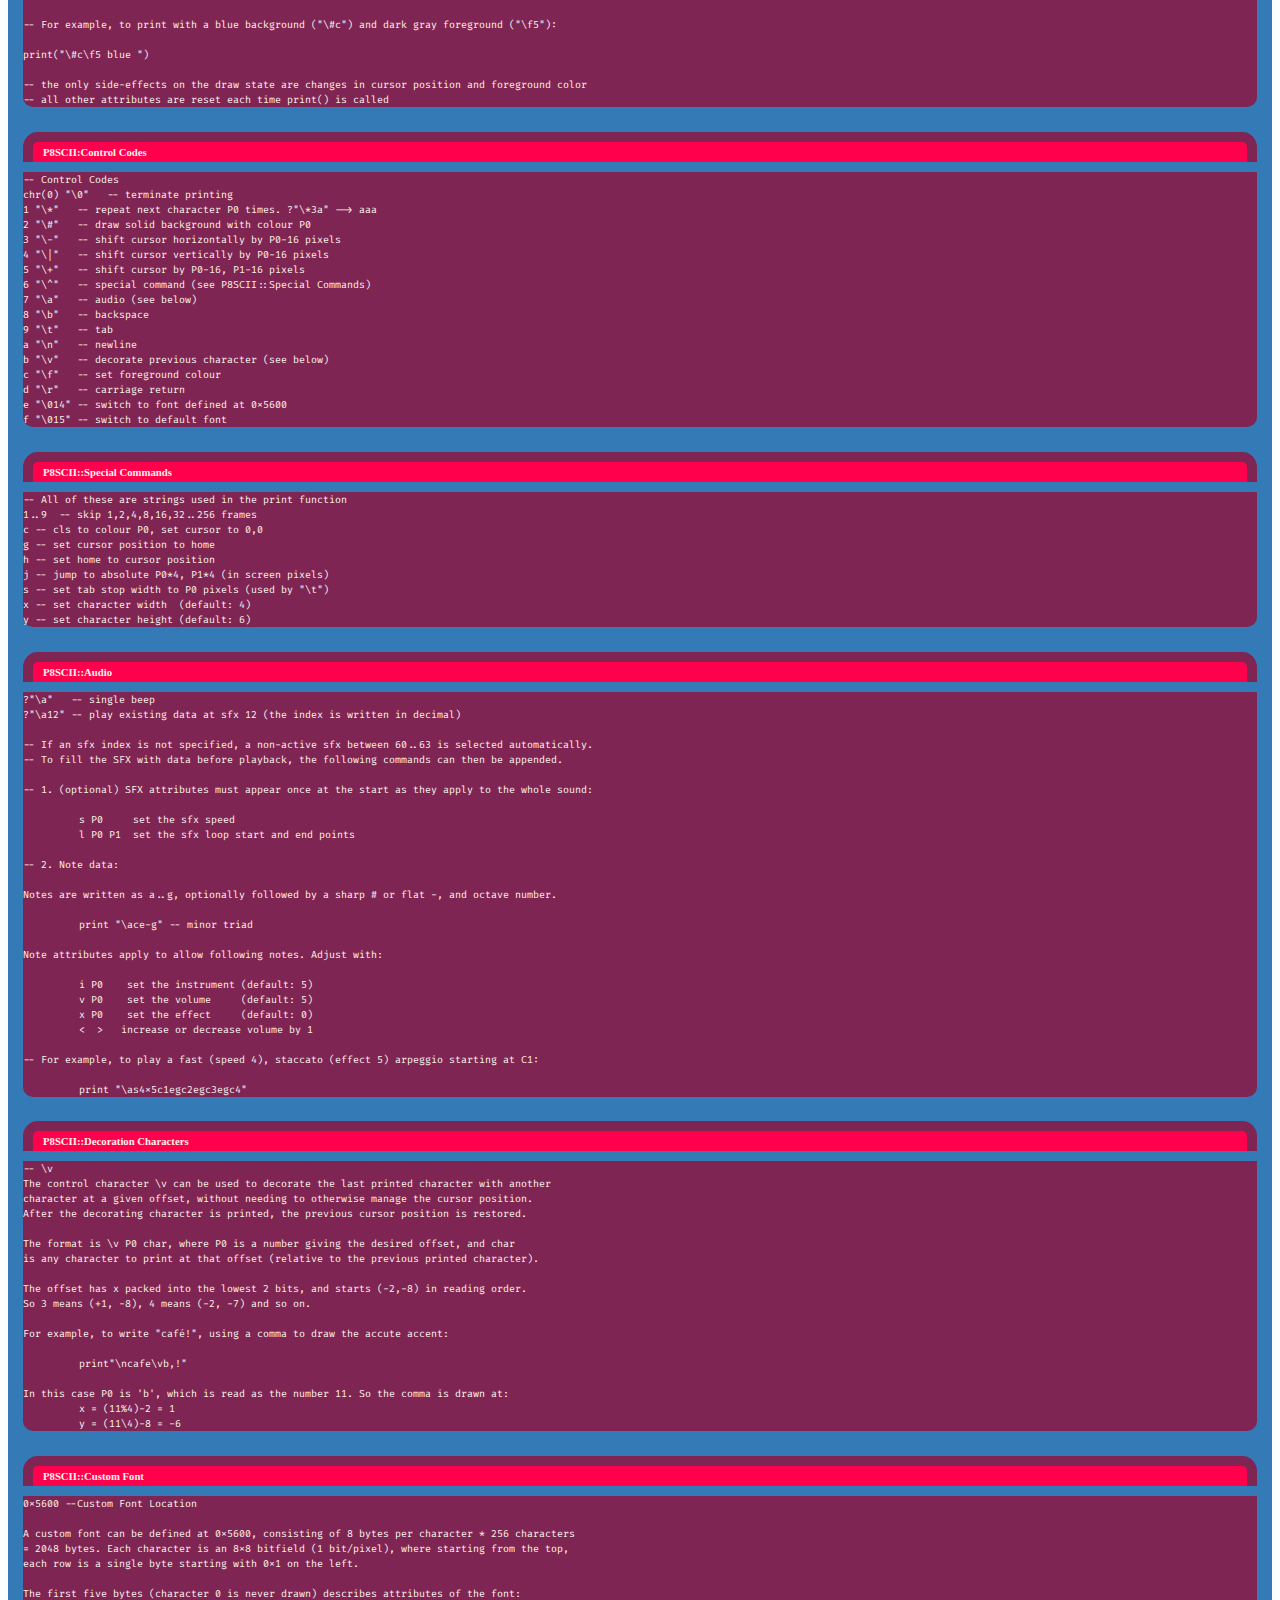
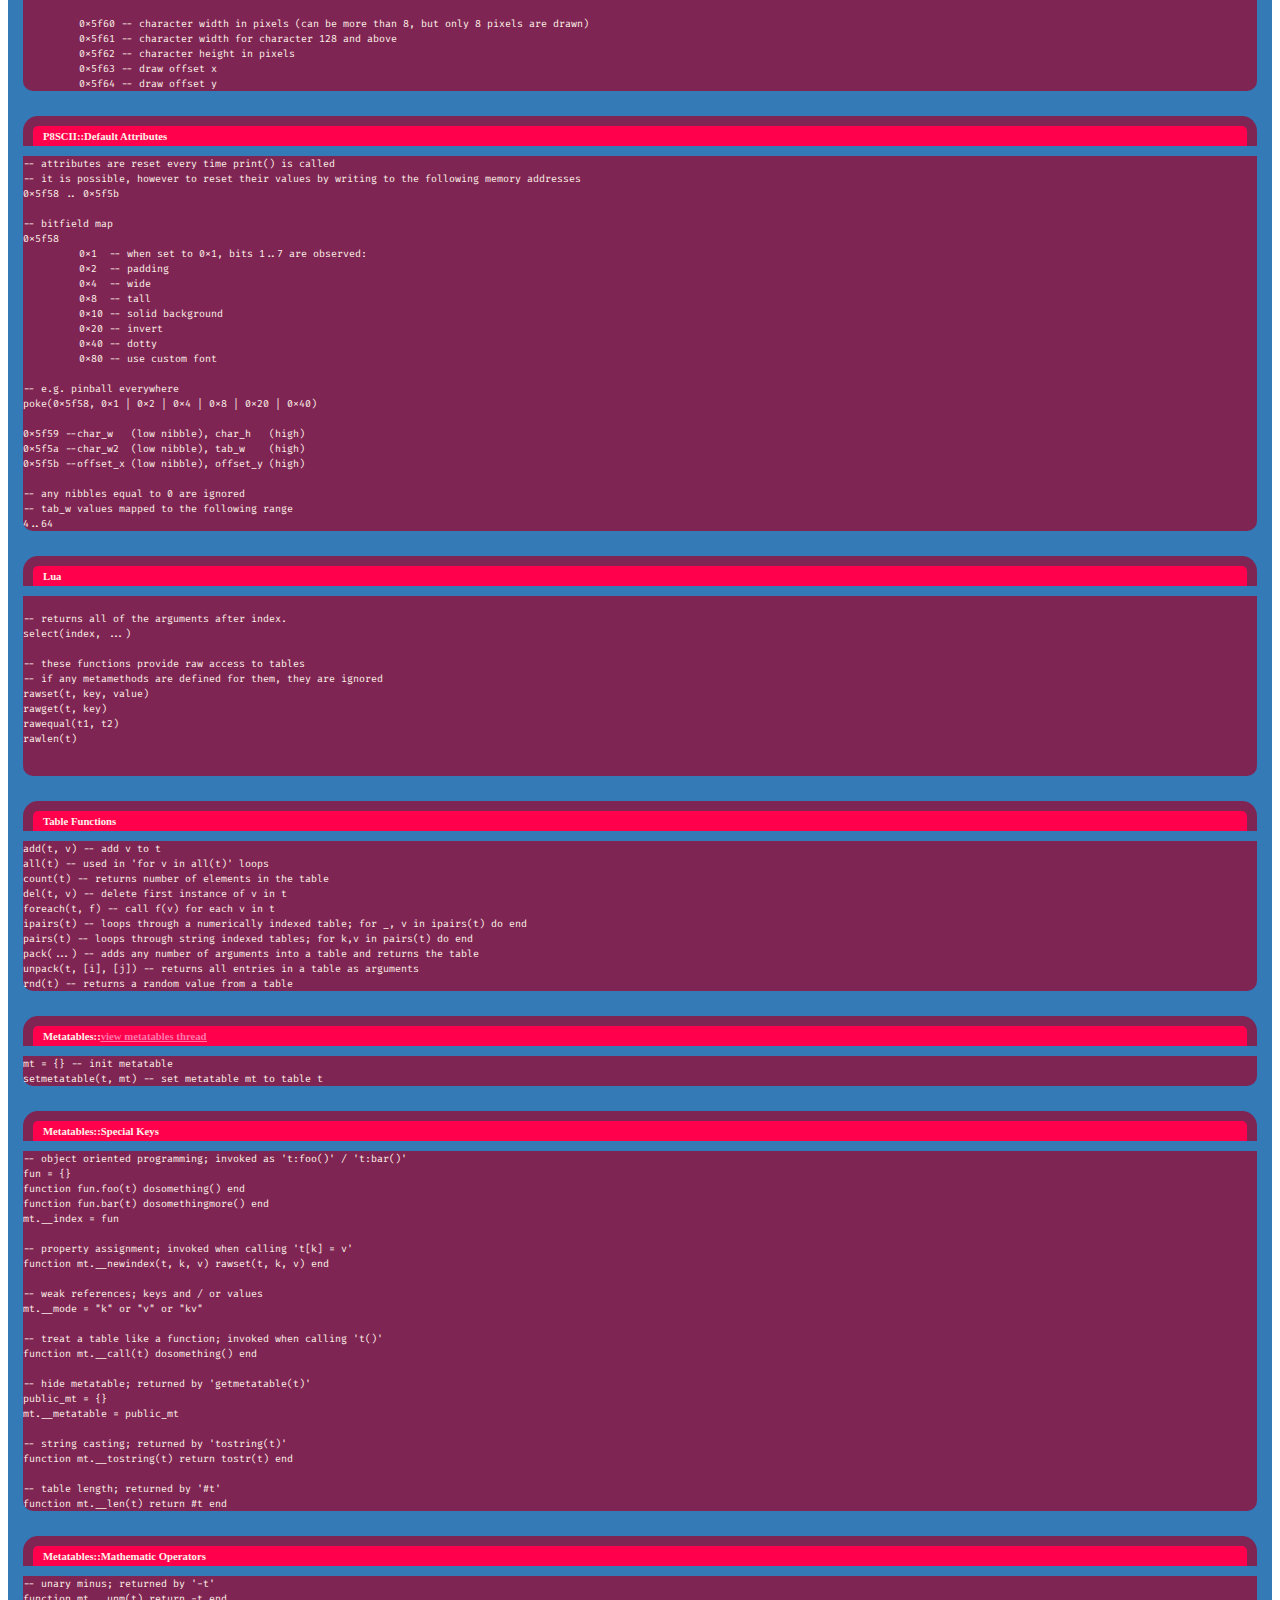
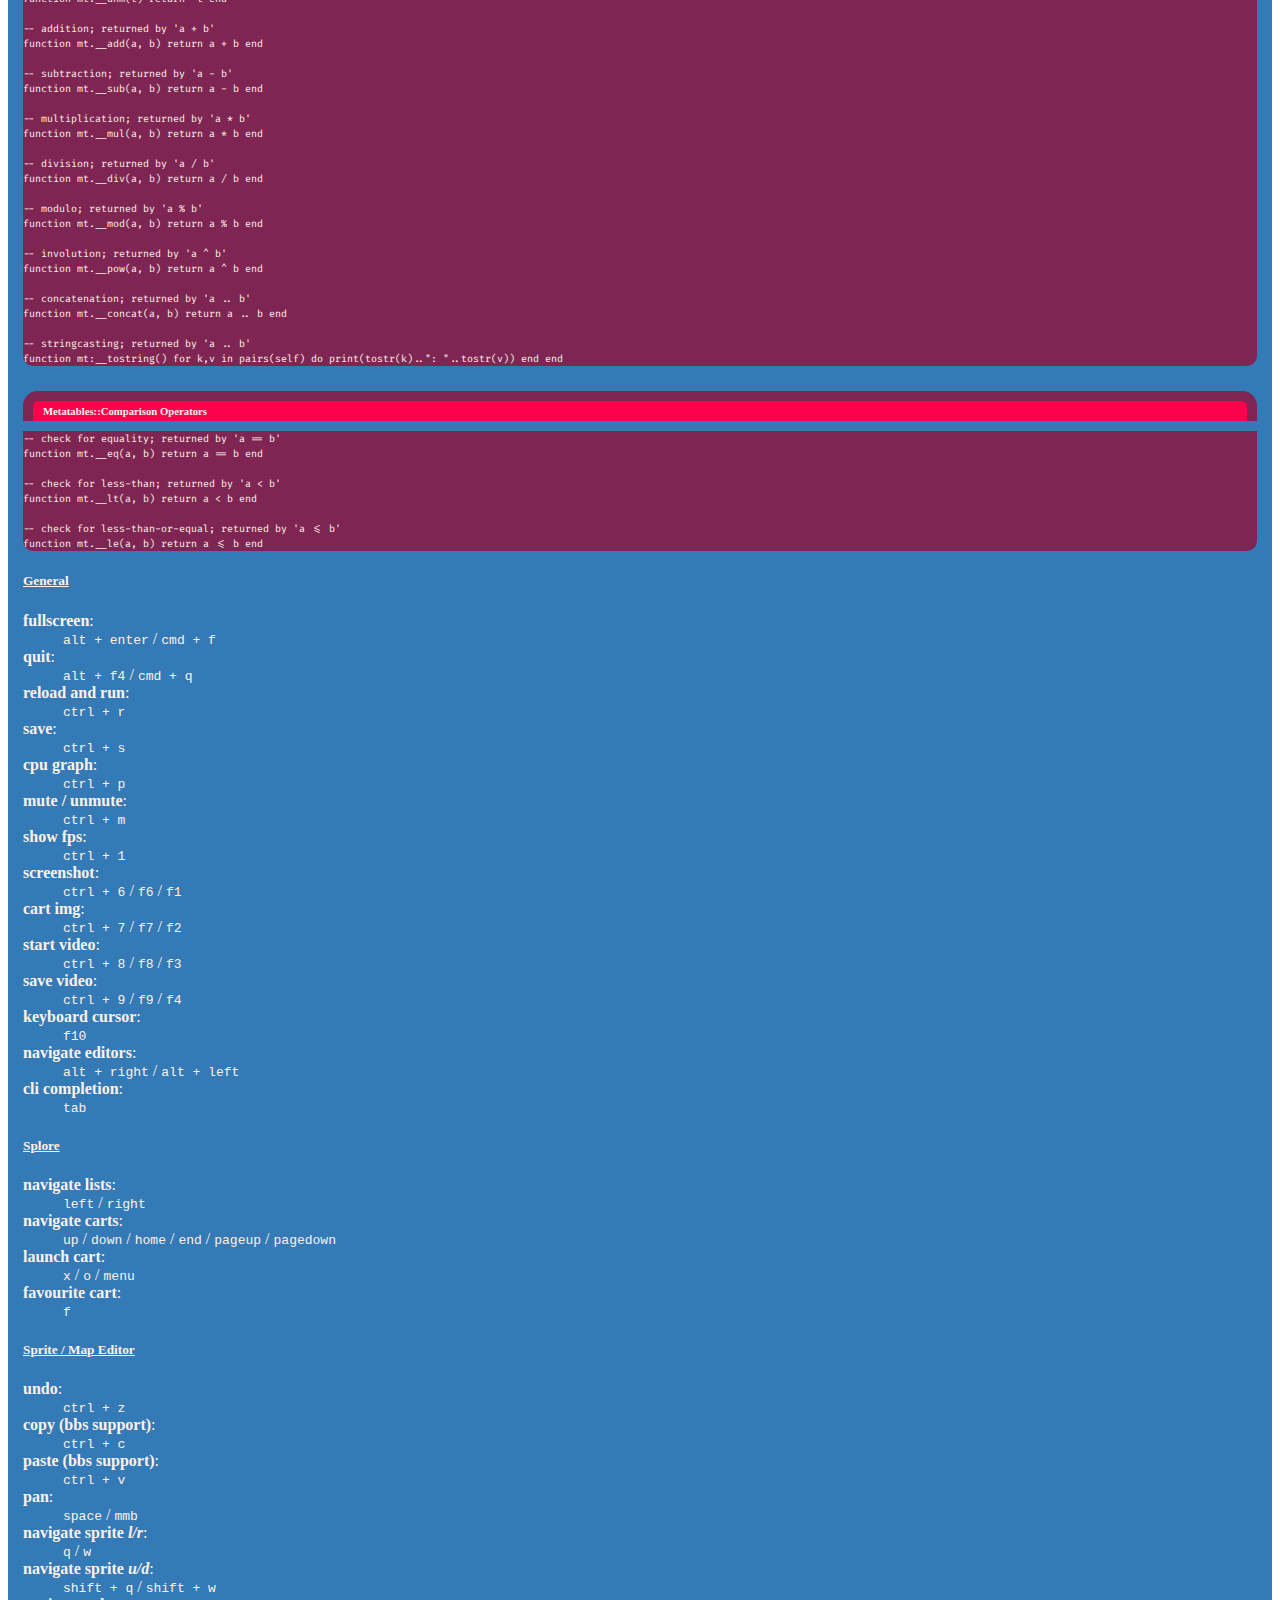
==== commit 681c320e: "Fix doc note for `foreach`" ====
--- a/index.html
+++ b/index.html
@@ -117,10 +117,17 @@
 			/* Tab Paragraph */
 			.note {
 				display: block;
-			  background: #1D2B53;
-			  color: #C2C3C7;
+				font-size: 14px;
+				border-color: #FF77A8;
+			  background:  #1D2B53;
+			  color: #fff1e8;
 			  padding: 0.5em;
-			}
+			  border: 20px solid #7E2553;
+				border-radius: 12%;
+				border: 25%;
+			}
+
+			.note code {background: #1D2B53; color: #FFF1E8; font-size:16px;}
 
 		</style>
 		<script src="https://use.fontawesome.com/1452dd4c19.js"></script>
@@ -153,6 +160,7 @@
 				0x00. KEYS_0
 				0x01. KEYS_1
 			0x13. P8SCII
+			0x14. LUA
 		-->
 
 		<div id="content" class="container api">
@@ -175,13 +183,14 @@
 				<li role="presentation"><a href="#math" aria-controls="math" role="tab" data-toggle="tab">Math</a></li>
 				<li role="presentation"><a href="#memory" aria-controls="memory" role="tab" data-toggle="tab">Memory</a></li>
 				<li role="presentation"><a href="#operators" aria-controls="memory" role="tab" data-toggle="tab">Operators</a></li>
-				<li role="presentation"><a href="#peekpoke" aria-controls="peekpoke" role="tab" data-toggle="tab">Peek / Poke</a></li>
+				<!-- <li role="presentation"><a href="#peekpoke" aria-controls="peekpoke" role="tab" data-toggle="tab">Peek / Poke</a></li> -->
 				<li role="presentation"><a href="#pico8" aria-controls="picocli" role="tab" data-toggle="tab">PICO-8</a></li>
 				<li role="presentation"><a href="#stat" aria-controls="stat" role="tab" data-toggle="tab">Stat</a></li>
 				<li role="presentation"><a href="#strings" aria-controls="strings" role="tab" data-toggle="tab">Strings</a></li>
 				<li role="presentation"><a href="#p8scii" aria-controls="p8scii" role="tab" data-toggle="tab">P8SCII</a></li>
+				<li role="presentation"><a href="#lua" aria-controls="lua" role="tab" data-toggle="tab">Lua</a></li>
 				<li role="presentation"><a href="#tables" aria-controls="tables" role="tab" data-toggle="tab">Tables</a></li>
-				<li role="presentation"><a href="#keys" aria-controls="keys" role="tab" data-toggle="tab">[Keyboard Shortcuts]</a></li>
+				<li role="presentation"><a href="#keys" aria-controls="keys" role="tab" data-toggle="tab">Keyboard Shortcuts</a></li>
 			</ul>
 
 			<div class="tab-content clearfix">
@@ -189,64 +198,70 @@
 				<div role="tabpanel" class="tab-pane active" id="home">
 					<p><center><img src="img/icon.png" alt="" class="img-responsive"></center></p>
 
-					<h6 style="line-height: 20px;">Version <code>0.2.1b</code> <br><i><code>oval() ovalfill() split()</code> added</i></h6>
+					
+					<p class="note">Version <code>0.2.3</code> <br>
+					<!-- <i>Added <b>P8SCII</b> tab, Secret Palette.</i></p> -->
+					<i>Added <code>config</code> section.<br>More to come.</i></p>
 					<h6 class="sub-heading">Commandline Arguments</h6>
-					<style>.a{font-style: italic; color: teal; font-weight: 900;}</style>
-					<pre><code class="gml">// Run Pico-8 from Terminal
+					<style>.a{font-style: italic; color: #fdcc59; font-weight: 900;}</style>
+					<pre><code class="gml">--  Run Pico-8 from Terminal
 pico-8 [switches] cart.p8
 
--splore -- boot in splore mode
--width	<span class="a">n</span>	-- set the window width
--height					n	-- set the window height
--windowed	         n	-- set windowed mode off (0) or on (1)
--volume		         n	-- set all audio volume [0..256]
--sound		         n	-- set only sfx volume [0..256]
--music		         n	-- set only music volume [0..256]
--joystick	         n	-- joystick controls starts at player n (0..7)
--pixel_perfect	   n	-- 1 for unfiltered screen stretching at integer scales
--preblit_scale	   n	-- scale the display by n before blitting to screen
--draw_rect	    xywh	-- absolute window coordinates and size to draw the p8 screen
--run		        cart	-- load and run a cartridge
--x		          cart	-- execute a PICO-8 cart headless and then quit (experimental!)
--export		      args	-- run EXPORT command in headless mode and exit
--p		          args	-- pass a parameter string to the specified cartridge
--home_path	    path	-- set the path to store config.txt and other user data files
--root_path	path	-- set the path to store cartridge files
--desktop	path	-- set a location for screenshots and gifs to be saved
--gif_scale	n	-- scale of gif captures. default: 2 (256x256 pixels)
--gif_len	n	-- set the maximum gif length in seconds (1..120)
--gui_theme	n	-- use 1 for a grey, higher contrast editor color scheme (0: blue)
--timeout	n	-- how many seconds to wait for splore downloads timeout (d: 30)
--software_blit	n	-- use software blitting mode off (0) or on (1)
--screenshot_scale	n -- scale of screenshots.  default: 3 (368x368 pixels)
--foreground_sleep_ms	n -- how many milliseconds to sleep between frames.
--background_sleep_ms	n -- how many milliseconds to sleep between frames in bg
--accept_future	n	-- use (1) to allow loading cartridges made w/ newer P8 versions
--global_api	n	-- use (1) to leave api functions in global scope (debugging)
-</code></pre>
-
-<!-- 					<h6>old manpage</h6>
-					<pre><code class="bash"># version 0.1.11c
--run # boot filename.p8 on startup
--width n # set the window or screen width and adjust scale to fit if not specified
--height n # set the window or screen height and adjust scale to fit if not specified
--windowed b # set windowed mode off (0) or on (1)
--sound n # sound volume [0..256]
--music n # sound volume [0..256]
--joystick n # joystick controls starts at player n [0..7]
--pixel_perfect b # set filter for screen stretching off (0) or on (1)
--draw_rect x,y,w,h # window coordinates and size
--splore # boot in splore mode
--home path # customise home directory
--desktop path # set desktop path for screenshots and gifs
--screenshot_scale n # size of each screenshot pixel; default = 3
--gif_scale n # size of each gif pixel; default = 2
--gif_len n # set the maximum gif length in seconds; n in [1..120]
--gui_theme n # set the code editor theme; 0 = classic, 1 = dark blue
--timeout n # timeout switch for splore downloads
--frameless b # set borderless window off (0) or on (1)
--show_fps b # set fps display off (0) or on (1)</code></pre> -->
-
+-splore                       -- boot in splore mode
+-width                  <span class="a">n</span>     -- set the window width
+-height                 <span class="a">n</span>     -- set the window height
+-windowed               <span class="a">n</span>     -- set windowed mode off (0) or on (1)
+-frameless              <span class="a">n</span>     -- run pico-8 in borderless window mode w/ (1); normally w/ (0)
+-volume                 <span class="a">n</span>     -- set all audio volume [0..256]
+-sound                  <span class="a">n</span>     -- set only sfx volume [0..256]
+-music                  <span class="a">n</span>     -- set only music volume [0..256]
+-joystick               <span class="a">n</span>     -- joystick controls starts at player n (0..7)
+-pixel_perfect          <span class="a">n</span>     -- 1 for unfiltered screen stretching at integer scales
+-preblit_scale          <span class="a">n</span>     -- scale the display by n before blitting to screen
+-draw_rect              <span class="a">xywh</span>  -- absolute window coordinates and size to draw the p8 screen
+-run                    <span class="a">cart</span>  -- load and run a cartridge
+-x                      <span class="a">cart</span>  -- execute a PICO-8 cart headless and then quit (experimental!)
+-export                 <span class="a">args</span>  -- run EXPORT command in headless mode and exit
+-p                      <span class="a">args</span>  -- pass a parameter string to the specified cartridge
+-home_path              <span class="a">path</span>  -- set the path to store config.txt and other user data files
+-root_path              <span class="a">path</span>  -- set the path to store cartridge files
+-desktop                <span class="a">path</span>  -- set a location for screenshots and gifs to be saved
+-gif_scale              <span class="a">n</span>     -- scale of gif captures. default: 2 (256x256 pixels)
+-gif_len                <span class="a">n</span>     -- set the maximum gif length in seconds (1..120)
+-gui_theme              <span class="a">n</span>     -- use 1 for a grey, higher contrast editor color scheme (0: blue)
+-timeout                <span class="a">n</span>     -- how many seconds to wait for splore downloads timeout (d: 30)
+-software_blit          <span class="a">n</span>     -- use software blitting mode off (0) or on (1)
+-screenshot_scale       <span class="a">n</span>     -- scale of screenshots.  default: 3 (368x368 pixels)
+-foreground_sleep_ms    <span class="a">n</span>     -- how many milliseconds to sleep between frames.
+-background_sleep_ms    <span class="a">n</span>     -- how many milliseconds to sleep between frames in bg
+-accept_future          <span class="a">n</span>     -- use (1) to allow loading cartridges made w/ newer P8 versions
+-global_api             <span class="a">n</span>     -- use (1) to leave api functions in global scope (debugging)
+-show_fps               <span class="a">n</span>     -- displays fps counter (1) on, (0) off
+</code></pre>
+
+<hr>
+					<blockquote style="font-size: 12px;">In 0.2.3, Pico-8 granted us more configuration options with the new <code style="color:  #fff1e8;background-color: #1d2b53">config <i>[option]</i></code> function, allowing for interactive customization while Pico-8 is running.</blockquote>
+					<h6 class="sub-heading">Configuration</h6>
+					<pre><code class="markdown"># sets the volume, minimum of 8, max of 256.
+> <span class="hljs-built_in">config</span> volume [<span class="a">8 - 256</span>]
+# set the theme of the pico-8 IDE. choices are 
+> <span class="hljs-built_in">config</span> theme [<span class="a"><em>auto</em>, <em>blue</em>, <em>classic</em></span>]
+# set the length of saved gifs. defaults to 8, max is 120.
+> <span class="hljs-built_in">config</span> gif_len [<span class="a">1 - 120</span>]
+# post-gif-recording behavior. 0: <b>no reset</b>, 1: <b>reset</b>
+> <span class="hljs-built_in">config</span> gif_reset_mode [<span class="a">0 - 1</span>]
+# gif scaling
+> <span class="hljs-built_in">config</span> gif_scale [<span class="a">1 - 8</span>]
+# screenshot scaling
+> <span class="hljs-built_in">config</span> screenshot_scale [<span class="a">1 - 8</span>]
+# splore filtering. 
+# when enabled, any carts marked <b>mature</b> will not be downloaded.
+> <span class="hljs-built_in">config</span> splore_filter [<span class="a">on, off</span>]
+# tab width size
+> <span class="hljs-built_in">config</span> tab_width [<span class="a">1 - 8</span>]
+</code></pre>
+
+<hr>
 					<h6 class="sub-heading">PICO-8 Specs</h6>
 					<pre><code class="markdown">- display: 128x128, fixed 16 colour palette
 - input: 6 buttons
@@ -344,7 +359,7 @@
 						</div>
 					</code></pre>
 
-					
+
 					<h6 class="sub-heading">Graphics Manipulation</h6>
 					<pre><code class="lua"><span class="hljs-built_in">camera</span>([x, y]) -- set camera position
 <span class="hljs-built_in">circ</span>(x, y, r, [col]) -- draw circle
@@ -449,17 +464,19 @@
 -- copy bytes from rom to ram
 <span class="hljs-built_in">reload</span>(dest_addr, src_addr, len, [filename])
 
-<span class="hljs-built_in">memcpy</span>(dest_addr, src_addr, len) -- copy bytes
-<span class="hljs-built_in">memset</span>(dest_addr, val, len) -- set len bytes to val
-<span class="hljs-built_in">peek</span>(addr) -- read byte in ram address
-<span class="hljs-built_in">poke</span>(addr, val) -- write val in ram address</code></pre>
-
-
-
-					<h6 class="sub-heading">Memory::Types</h6>
-					<pre><code class="markdown">1. base ram (32kB)
-2. cart rom
-3. lua ram (1MB)</code></pre>
+-- copy bytes
+<span class="hljs-built_in">memcpy</span>(dest_addr, src_addr, len)
+-- set len bytes to val
+<span class="hljs-built_in">memset</span>(dest_addr, val, len)
+
+-- read byte in ram address
+<span class="hljs-built_in">peek</span>(addr)
+-- write val in ram address
+<span class="hljs-built_in">poke</span>(addr, val) 
+
+-- interface for Raspberry Pi
+<span class="hljs-built_in">serial</span>(channel, address, length) -- write val in ram address</code></pre>
+</code></pre>
 
 					<h6 class="sub-heading">Memory::Ram Layout</h6>
 					<pre><code class="lua">0x0    -- gfx
@@ -474,6 +491,85 @@
 0x5f40 -- hardware state
 0x5f80 -- gpio pins (128 bytes)
 0x6000 -- screen (8k)</code></pre>
+
+					<h6 class="sub-heading">Memory::Types</h6>
+					<pre><code class="markdown">1. base ram (32kB)
+2. cart rom
+3. lua ram (1MB)</code></pre>
+
+
+
+					<h6 class="sub-heading">Memory::Keyboard/Mouse Mode</h6>
+					<pre><code class="lua">-- enable keyboard and mouse experimental mode
+<span class="hljs-built_in">poke</span>(0x5f2d, flags) -- flags are the following:
+0x1 -- enable
+0x2 -- mouse buttons trigger btn(4)..btn(6)
+0x4 -- pointer lock (use stat 38..39 to read movements)
+
+-- example init function
+function mouse_init(on,b2b,plock)
+ -- assign appropriate values
+ on = on and 0x01 or 0 -- on ……enables mouse 
+ b2b = b2b and 0x02 or 0 -- b2b……mouse btns->btn(❎🅾️◆)
+ plock = plock and 0x04 or 0 -- plock…enable pointer lock
+ -- combine into a bitfield
+ local flags = on+b2b+plock
+ -- pass the bitfield into memory
+ <span class="hljs-built_in">poke</span>(0x5f2d,flags)
+end
+
+<span class="hljs-built_in">stat</span>(30) -- read keyboard had input (bool); repeats every 4 frames after key held for 15 frames
+<span class="hljs-built_in">stat</span>(31) -- read keyboard character
+<span class="hljs-built_in">stat</span>(32) -- read x coord
+<span class="hljs-built_in">stat</span>(33) -- read y coord
+<span class="hljs-built_in">stat</span>(34) -- read button bitmask; 1 = primary, 2 = secondary, 4 = middle
+<span class="hljs-built_in">stat</span>(30) -- a boolean value representing if a keypress has occurred
+<span class="hljs-built_in">stat</span>(31) -- string name of the keypress when stat(30) is true
+<span class="hljs-built_in">stat</span>(32) -- mouse X
+<span class="hljs-built_in">stat</span>(33) -- mouse Y
+-- mouse buttons bitfield
+<span class="hljs-built_in">stat</span>(34)-- 0x1: left, 0x2: right, 0x4: middle
+<span class="hljs-built_in">stat</span>(35)-- unknown
+-- mouse wheel event
+<span class="hljs-built_in">stat</span>(36) -- 1 up, -1 down
+<span class="hljs-built_in">stat</span>(37) -- mouse acceleration delta
+-- 0x4 flag must be set for 38 and 39
+<span class="hljs-built_in">stat</span>(38) -- relative x movement in host desktop pixels
+<span class="hljs-built_in">stat</span>(39) -- relative y movement in host desktop pixels
+</code></pre>
+
+					<h6 class="sub-heading">Memory::Graphics Modes</h6>
+					<pre><code class="lua"><span class="hljs-built_in">poke</span>(0x5f2c, 0) -- standard, 128x128
+<span class="hljs-built_in">poke</span>(0x5f2c, 1) -- horizontal stretch, 64x128
+<span class="hljs-built_in">poke</span>(0x5f2c, 2) -- vertical stretch, 128x64
+<span class="hljs-built_in">poke</span>(0x5f2c, 3) -- zoomed, 64x64
+<span class="hljs-built_in">poke</span>(0x5f2c, 4) -- standard, 128x128
+<span class="hljs-built_in">poke</span>(0x5f2c, 5) -- mirror left half
+<span class="hljs-built_in">poke</span>(0x5f2c, 6) -- mirror top half
+<span class="hljs-built_in">poke</span>(0x5f2c, 7) -- mirror top-left quarter
+</code></pre>
+
+					<h6 class="sub-heading">Memory::Raspberry Pi / Pocketchip GPIO</h6>
+					<pre><code class="lua">-- run pico-8 as root ("sudo pico-8")
+-- 128 pin values in the range [0..255]
+<span class="hljs-built_in">poke</span>(0x5f80, value) -- send value to gpio0
+<span class="hljs-built_in">peek</span>(0x5f81) -- get value from gpio1
+
+--[[
+For more precise timing, the serial() command can be used. GPIO writes are buffered and 
+dispatched at the end of each frame, allowing clock cycling at higher and/or more regular 
+speeds than is possible by manually bit-banging using poke() calls
+
+  channel:
+    0x000..0x0fe    corresponds to gpio pin numbers; send 0x00 for LOW or 0xFF for HIGH
+    0x0ff           delay; length is taken to mean "duration" in microseconds (excl. overhead)
+    0x400..0x401    ws281x LED string (experimental)
+  	
+  address: The PICO-8 memory location to read from / write to.
+  length:  Number of bytes to send. 1/8ths are allowed to send partial bit strings.
+]]--
+</code></pre>
+
 				</div>
 
 				<!-- OPERATORS -->
@@ -539,33 +635,6 @@
 				</div>
 
 
-				<!-- PEEK / POKE -->
-				<div role="tabpanel" class="tab-pane fade" id="peekpoke">
-					<h6 class="sub-heading">Devkit Input Mode</h6>
-					<pre><code class="lua">poke(0x5f2d, 1) -- enable devkit input mode
-stat(30) -- read keyboard had input (bool); repeats every 4 frames after key held for 15 frames
-stat(31) -- read keyboard character
-stat(32) -- read x coord
-stat(33) -- read y coord
-stat(34) -- read button bitmask; 1 = primary, 2 = secondary, 4 = middle</code></pre>
-
-					<h6 class="sub-heading">Extra Graphics Modes</h6>
-					<pre><code class="lua">poke(0x5f2c, 0) -- standard, 128x128
-poke(0x5f2c, 1) -- horizontal stretch, 64x128
-poke(0x5f2c, 2) -- vertical stretch, 128x64
-poke(0x5f2c, 3) -- zoomed, 64x64
-poke(0x5f2c, 4) -- standard, 128x128
-poke(0x5f2c, 5) -- mirror left half
-poke(0x5f2c, 6) -- mirror top half
-poke(0x5f2c, 7) -- mirror top-left quarter</code></pre>
-
-					<h6 class="sub-heading">Raspberry Pi / Pocketchip GPIO</h6>
-					<pre><code class="lua">-- run pico-8 as root ("sudo pico-8")
--- 128 pin values in the range [0..255]
-poke(0x5f80, value) -- send value to gpio0
-peek(0x5f81) -- get value from gpio1
--- et cetera</code></pre>
-				</div>
 
 				<!-- PICO-8 -->
 				<div role="tabpanel" class="tab-pane fade" id="pico8">
@@ -691,30 +760,32 @@
 				<p><center><img style="border-radius: 6px;width: 25%; height: 25%" src="img/all_glyphs.png" alt="" class="izoom"></center></p>
 
 					<h6 class="sub-heading">Strings</h6>
-					<pre><code class="lua">-- Single quotes are fastest.
-sonic = 'Movin around at the speed of sound.'
--- But you've still got the Prower to make that adverb <kbd><i>feel faster</i></kbd> in single quotes
-tails = 'Can\'t stick around, gotta keep movin\' on.'
-
--- Double quotes can help avoid the backslashapostatrophe.
-adventure = "Don't stop, believin."
--- But what if I want to include the next line of that non-copyrighted lyrical element in the same string?
+					<pre><code class="lua">-- single quotes require no shift key, quicker to type!
+single = 'type faster'
+-- double quotes keep the escape sequences at bay!
+double = "type safer"
+
+-- if you need the single quote character while inside a single quoted string,
+-- you must make use of the backslash as an escape character
+escaped = 'it\'s a mad, mad, mad, mad world'
+
+-- lua and pico-8 have escape sequences that allow you to use non-text symbols in strings
+-- click <a href="https://www.lua.org/pil/2.4.html" target="_blank">here</a> for more on escape sequences in lua
 newline = "\n"
--- A backslash before the letter 'n' will get that job done. There's a few more you can find <a href="">here</a>
-getitout = "Don't stop, believin.\nDon't hold on to that feelin'."
-
--- But for the poets and commenters out there, the King of String, is the double parenthetical.
--- What You See is What You Get; Anything within these brackets is interpreted as is, <i>including new lines</i>
-WYSIWYG = [[
-"THROUGH me you pass into the city of woe:
+backspace = "\b"
+
+-- multiline strings use double brackets
+-- they preserve the formatting within them allowing for a newline at their start too
+bracketed = [[
+Through me you pass into the city of woe:
 Through me you pass into eternal pain:
 Through me among the people lost for aye.
-Justice the founder of my fabric mov'd:
+Justice the founder of my fabric moved:
 To rear me was the task of power divine,
 Supremest wisdom, and primeval love.
 Before me things create were none, save things
-Eternal, and eternal I endure.
-"All hope abandon ye who enter here."
+Eternal, and eternal I shall endure.
+All hope abandon, ye who enter here.
 ]]</code></pre>
 
 					<h6 class="sub-heading">String:Operators</h6>
@@ -725,30 +796,47 @@
 
 					<h6 class="sub-heading">String::Functions</h6>
 					<pre><code class="lua"><span class="hljs-built_in">sub</span>(str, from, [to]) -- Get character[s] in the range [from]:[to]
+
+-- Convert val to a string; if hex is true and val is a number; Output: "0x0000.0000"
+<span class="hljs-built_in">tostr</span>(val, [hex])
+-- Cast parseable str to number; nil if str isn't a number; "0xAF" format for hex
+<span class="hljs-built_in">tonum</span>(str) or "123.45" + 0 -- alternative to tonum
+
+-- gets a string character from a value[0..255]
+<span class="hljs-built_in">chr</span>(num)
+-- gets the index [0..255] from a character
+<span class="hljs-built_in">ord</span>(str)
+
+-- ♥ : 135 
+print(chr(135).. " : ".. ord('♥'))
+
+-- split a string into a table of elements delimited by the given separator (defaults to ",").
+<span class="hljs-built_in">split</span>(str, [separator], [convert_numbers])
+
 --[[
-Split a string into a table of elements delimited by the given separator (defaults to ",").
 When convert_numbers is true, numerical tokens are stored as numbers (defaults to true).
 Empty elements are stored as empty strings.
 When the separator is "", every character is split into a separate element.
 ]]--
+
 <span class="hljs-built_in">split</span>(str, [separator], [convert_numbers])
 	split("1,2,3") -- returns {1,2,3}
 	split("one:two:3",":",false) -- returns {"one","two","3"}
-	split("1,,2,") -- returns {1,"",2,""}
-
--- Convert val to a string; if hex is true and val is a number; Output: "0x0000.0000"
-<span class="hljs-built_in">tostr</span>(val, [hex])
-
--- Cast parseable str to number; nil if str isn't a number; "0xAF" format for hex
-<span class="hljs-built_in">tonum</span>(str)
-"123.45" + 0 -- alternative to tonum
-<span class="hljs-built_in">chr</span>(num) -- gets a string character from a value[0..255]
-<span class="hljs-built_in">ord</span>(str) -- gets the index [0..255] from a character
-print(chr(135).. " : ".. ord('♥')) -- ♥ : 135 </code></pre>
-
-
-					<h6 class="sub-heading">String::Special Characters</h6>
-					<pre><code class="lua">print("l:\x8b r:\x91 u:\x94 d:\x83 o:\x8e x:\x97")</code></pre>
+	split("1,,2,") -- returns {1,"",2,""}</code></pre>
+
+
+					<h6 class="sub-heading">String::Special</h6>
+					<pre><code class="lua"> -- written on a single line, ? can be used to call print without brackets
+?"hi"
+-- when printing without [x,y] arguments, newlines are automatically added to strings
+-- this behavior can be overridden by using the <b>explicit termination command</b>
+?"quick brown fox"
+-- >> quick brown fox
+-- >> 
+?"quick brown fox\0"
+-- >> quick brown fox
+
+print("l:\x8b r:\x91 u:\x94 d:\x83 o:\x8e x:\x97")</code></pre>
 				</div>
 
 				<!-- 0x13. P8SCII-->
@@ -773,18 +861,18 @@
 					<h6 class="sub-heading">P8SCII::Parameters</h6>
 					<pre><code class="lua">-- Extended Hexadecimal
 '0'..'f' == 0..15.
-					--[[
+--[[
 Some of the control codes below take parameters which are written using a scheme that is
 a superset of hexidecimal format. That is, '0'..'f' also mean 0..15. But characters after
 'f' are also accepted: 'g' means 16 and so on. Such parameters are written below as P0, P1.
 ]]--
 
-For example, to print with a blue background ("\#c") and dark gray foreground ("\f5"):
-
-	print("\#c\f5 blue ")
-
-The only side-effects on the draw state are changes in cursor position and foreground color;
-all other attributes are reset each time print() is called.
+-- For example, to print with a blue background ("\#c") and dark gray foreground ("\f5"):
+
+<span class="hljs-built_in">print</span>("\#c\f5 blue ")
+
+-- the only side-effects on the draw state are changes in cursor position and foreground color
+-- all other attributes are reset each time print() is called
 </code></pre>
 
 					<h6 class="sub-heading">P8SCII:Control Codes</h6>
@@ -808,8 +896,7 @@
 </code></pre>
 
 					<h6 class="sub-heading">P8SCII::Special Commands</h6>
-					<pre><code class="lua">-- Special Commands
--- Skip 1,2,4,8,16,32..256 frames
+					<pre><code class="lua">-- All of these are strings used in the print function
 1..9  -- skip 1,2,4,8,16,32..256 frames
 c -- cls to colour P0, set cursor to 0,0
 g -- set cursor position to home
@@ -821,35 +908,33 @@
 </code></pre>
 
 					<h6 class="sub-heading">P8SCII::Audio</h6>
-					<pre><code class="lua">
-
-?"\a"   -- single beep
+					<pre><code class="lua">?"\a"   -- single beep
 ?"\a12" -- play existing data at sfx 12 (the index is written in decimal)
 
-If an sfx index is not specified, a non-active sfx between 60..63 is selected automatically.
-To fill the SFX with data before playback, the following commands can then be appended.
-
-1. (optional) SFX attributes must appear once at the start as they apply to the whole sound:
+-- If an sfx index is not specified, a non-active sfx between 60..63 is selected automatically.
+-- To fill the SFX with data before playback, the following commands can then be appended.
+
+-- 1. (optional) SFX attributes must appear once at the start as they apply to the whole sound:
 
 	s P0     set the sfx speed
 	l P0 P1  set the sfx loop start and end points
 
-2. Note data:
-
-	Note are written as a..g, optionally followed by a sharp # or flat -, and octave number.
-
-		print "\ace-g" -- minor triad
-
-	Note attributes apply to allow following notes. Adjust with:
+-- 2. Note data:
+
+Notes are written as a..g, optionally followed by a sharp # or flat -, and octave number.
+
+	<span class="hljs-built_in">print</span> "\ace-g" -- minor triad
+
+Note attributes apply to allow following notes. Adjust with:
 
 	i P0    set the instrument (default: 5)
 	v P0    set the volume     (default: 5)
 	x P0    set the effect     (default: 0)
 	<  >   increase or decrease volume by 1
 
-	For example, to play a fast (speed 4), staccato (effect 5) arpeggio starting at C1:
-
-		print "\as4x5c1egc2egc3egc4"
+-- For example, to play a fast (speed 4), staccato (effect 5) arpeggio starting at C1:
+
+	<span class="hljs-built_in">print</span> "\as4x5c1egc2egc3egc4"
 </code></pre>
 					<h6 class="sub-heading">P8SCII::Decoration Characters</h6>
 					<pre><code class="lua">-- \v
@@ -874,18 +959,19 @@
 
 
 					<h6 class="sub-heading">P8SCII::Custom Font</h6>
-					<pre><code class="lua">--
+					<pre><code class="lua">0x5600 --Custom Font Location
+ 
 A custom font can be defined at 0x5600, consisting of 8 bytes per character * 256 characters
 = 2048 bytes. Each character is an 8x8 bitfield (1 bit/pixel), where starting from the top,
 each row is a single byte starting with 0x1 on the left.
 
 The first five bytes (character 0 is never drawn) describes attributes of the font:
 
-	0x5f60 character width in pixels (can be more than 8, but only 8 pixels are drawn)
-	0x5f61 character width for character 128 and above
-	0x5f62 character height in pixels
-	0x5f63 draw offset x
-	0x5f64 draw offset y
+	0x5f60 -- character width in pixels (can be more than 8, but only 8 pixels are drawn)
+	0x5f61 -- character width for character 128 and above
+	0x5f62 -- character height in pixels
+	0x5f63 -- draw offset x
+	0x5f64 -- draw offset y
 </code></pre>
 
 					<h6 class="sub-heading">P8SCII::Default Attributes</h6>
@@ -918,6 +1004,24 @@
 
 				</div>
 
+				<!-- 0x14. LUA-->
+				<div role="tabpanel" class="tab-pane fade" id="lua">
+
+					<h6 class="sub-heading">Lua</h6>
+					<pre><code class="lua">
+-- returns all of the arguments after index.
+<span class="hljs-built_in">select</span>(index, ...)
+
+-- these functions provide raw access to tables
+-- if any metamethods are defined for them, they are ignored
+<span class="hljs-built_in">rawset</span>(t, key, value)
+<span class="hljs-built_in">rawget</span>(t, key)
+<span class="hljs-built_in">rawequal</span>(t1, t2)
+<span class="hljs-built_in">rawlen</span>(t)
+
+
+</code></pre>
+				</div>
 
 				<!-- TABLES -->
 				<div role="tabpanel" class="tab-pane fade" id="tables">
@@ -926,7 +1030,7 @@
 <span class="hljs-built_in">all</span>(t) -- used in 'for v in all(t)' loops
 <span class="hljs-built_in">count</span>(t) -- returns number of elements in the table
 <span class="hljs-built_in">del</span>(t, v) -- delete first instance of v in t
-<span class="hljs-built_in">foreach</span>(t, f) -- call f() for each v in t
+<span class="hljs-built_in">foreach</span>(t, f) -- call f(v) for each v in t
 ipairs(t) -- loops through a numerically indexed table; for _, v in ipairs(t) do end
 pairs(t) -- loops through string indexed tables; for k,v in pairs(t) do end
 <span class="hljs-built_in">pack</span>(...) -- adds any number of arguments into a table and returns the table
